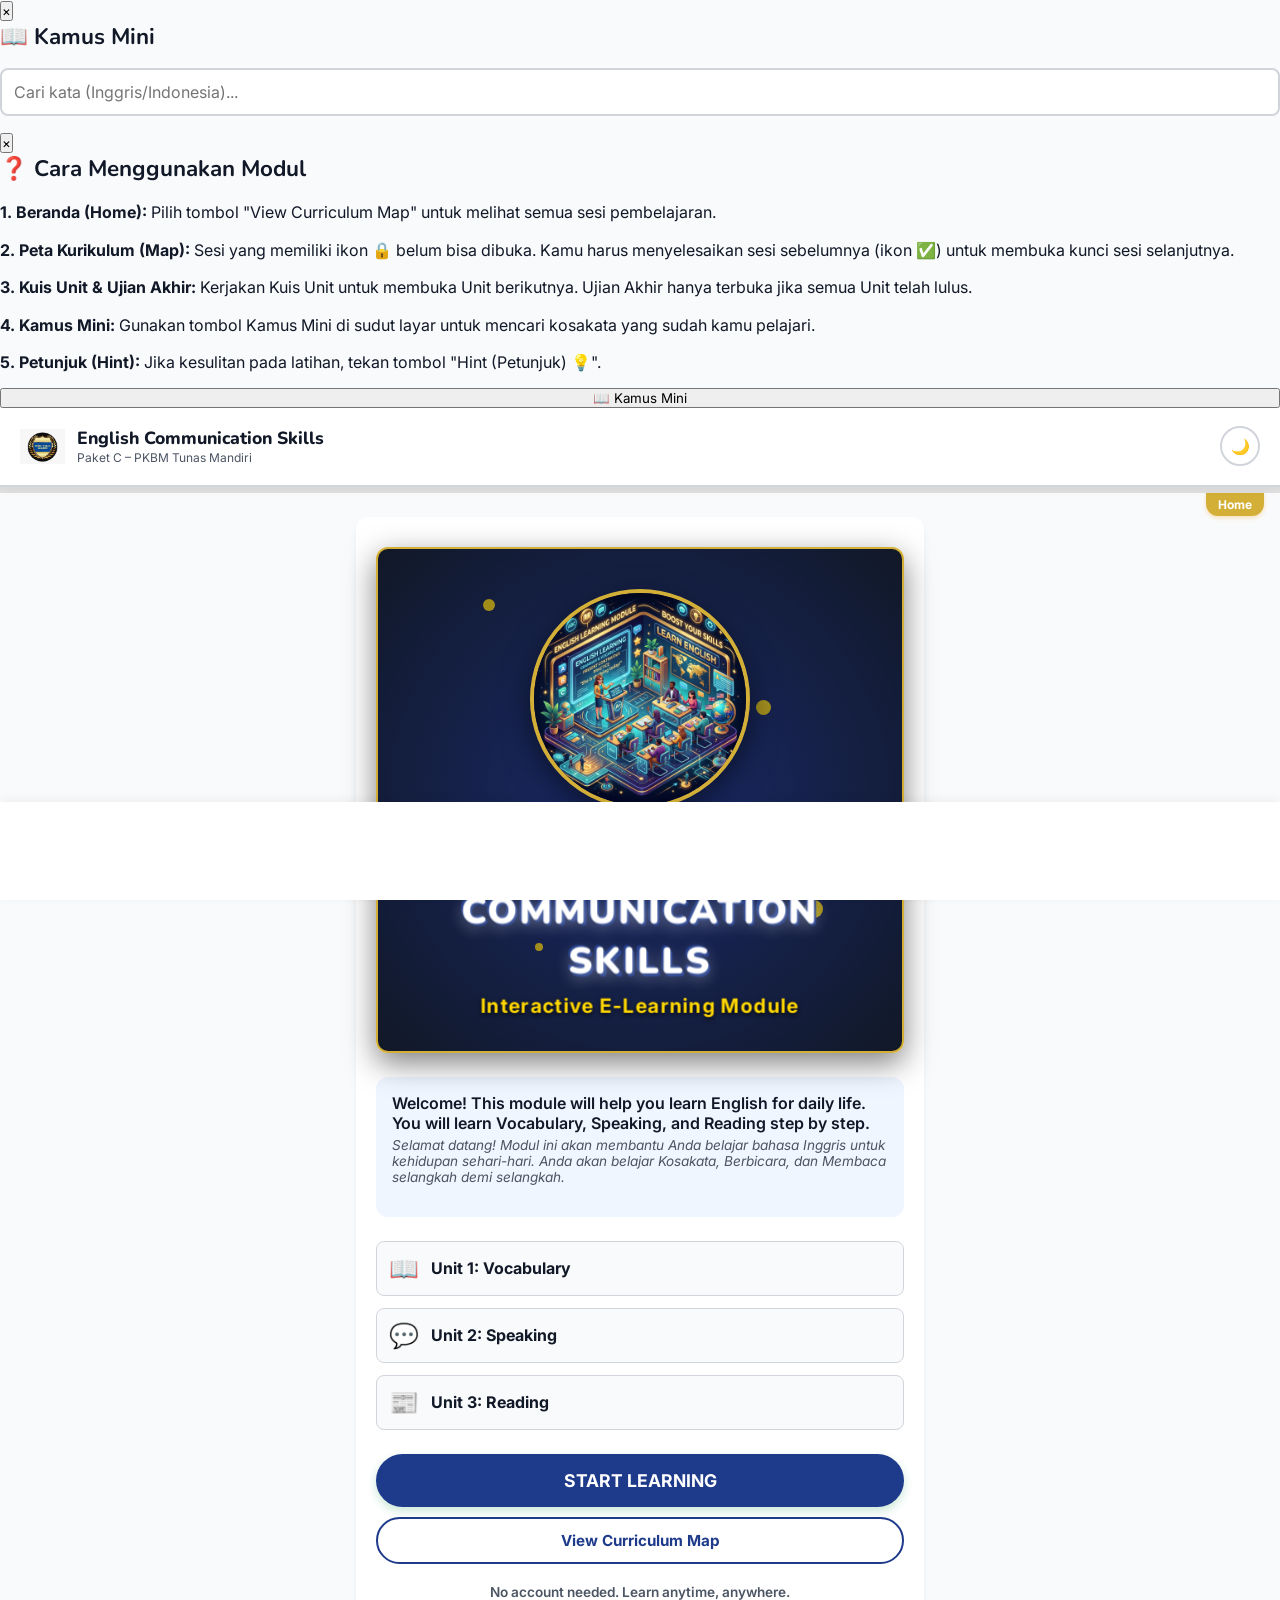
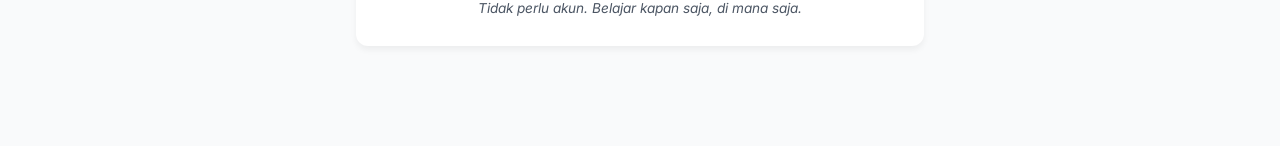
==== index.html @ 12d8b389 "Add files via upload" ====
<!DOCTYPE html>
<html lang="en">
<head>
  <meta charset="UTF-8">
  <meta name="viewport" content="width=device-width, initial-scale=1.0, maximum-scale=1.0, user-scalable=no">
  <title>English Communication Skills – Paket C</title>
  <style>
    @import url('https://fonts.googleapis.com/css2?family=Nunito:wght@400;600;700;800&family=Inter:wght@400;500;600;700&display=swap');

    :root {
      --primary: #1E3A8A;
      --primary-light: #EFF6FF;
      --primary-dark: #111827;
      --accent: #D4AF37;
      --accent-light: #FEF3C7;
      --bg: #F9FAFB;
      --surface: #FFFFFF;
      --text-main: #111827;
      --text-sub: #4B5563;
      --border: #D1D5DB;
      --success: #059669;
      --success-bg: #D1FAE5;
      --error: #DC2626;
      --error-bg: #FEE2E2;
      --locked: #9CA3AF;
      --r-sm: 8px;
      --r-md: 12px;
      --tr: all 0.2s ease;
      --sh: 0 4px 6px rgba(0,0,0,0.05);
    }

    [data-theme="dark"] {
      --primary: #60A5FA;
      --primary-light: #1E3A8A;
      --primary-dark: #EFF6FF;
      --accent: #FCD34D;
      --accent-light: #78350F;
      --bg: #111827;
      --surface: #1F2937;
      --text-main: #F9FAFB;
      --text-sub: #9CA3AF;
      --border: #374151;
      --success: #34D399;
      --success-bg: #064E3B;
      --error: #F87171;
      --error-bg: #7F1D1D;
      --locked: #4B5563;
      --sh: 0 4px 6px rgba(0,0,0,0.3);
    }

    * { box-sizing: border-box; margin: 0; padding: 0; font-family: 'Inter', sans-serif; }
    html { font-size: 16px; background: var(--bg); color: var(--text-main); }
    body { min-height: 100vh; display: flex; flex-direction: column; overflow-x: hidden; }

    /* Header */
    #header { background: var(--surface); padding: 16px 20px; display: flex; align-items: center; box-shadow: 0 2px 10px rgba(0,0,0,0.05); position: sticky; top: 0; z-index: 100; border-bottom: 2px solid var(--border); }
    .logo-icon { width: 45px; height: 45px; margin-right: 12px; object-fit: contain; }
    .logo-text { font-family: 'Nunito', sans-serif; font-weight: 800; font-size: 1.1rem; color: var(--primary-dark); line-height: 1.2; }
    .logo-sub { font-size: 0.75rem; color: var(--text-sub); }
    
    /* Progress Bar */
    #prog-wrap { background: #E0E0E0; height: 6px; width: 100%; position: relative; }
    #prog-bar { background: var(--accent); height: 100%; width: 0%; transition: width 0.3s ease; }
    #prog-text { 
      background: var(--accent); color: #fff; font-size: 0.75rem; font-weight: 700;
      padding: 4px 12px; border-radius: 0 0 12px 12px; position: absolute; top: 6px; right: 16px;
      box-shadow: 0 2px 4px rgba(245, 166, 35, 0.3);
    }

    /* Main Container */
    #app { flex: 1; padding: 24px 16px 80px; max-width: 600px; margin: 0 auto; width: 100%; }

    /* Footer Navigation */
    #footer {
      position: fixed; bottom: 0; left: 0; right: 0; background: var(--surface);
      padding: 16px; display: flex; justify-content: space-between; align-items: center;
      box-shadow: 0 -2px 10px rgba(0,0,0,0.05); z-index: 100;
    }
    .btn {
      padding: 12px 24px; border-radius: 50px; font-weight: 700; font-size: 0.95rem;
      cursor: pointer; transition: var(--tr); border: none; display: flex; align-items: center; gap: 8px;
    }
    .btn-outline { background: var(--surface); border: 2px solid var(--primary); color: var(--primary); }
    .btn-outline:hover { background: var(--primary-light); }
    .btn-primary { background: var(--primary); color: #fff; box-shadow: 0 4px 10px rgba(76, 175, 120, 0.3); }
    .btn-primary:hover { background: var(--primary-dark); transform: translateY(-2px); }
    .btn-primary:disabled { background: var(--locked); box-shadow: none; cursor: not-allowed; transform: none; }

    /* Shared UI */
    .card { background: var(--surface); border-radius: var(--r-md); padding: 20px; box-shadow: var(--sh); margin-bottom: 20px; }
    h1 { font-family: 'Nunito', sans-serif; font-weight: 800; font-size: 1.8rem; margin-bottom: 12px; color: var(--primary-dark); }
    h2 { font-family: 'Nunito', sans-serif; font-weight: 700; font-size: 1.4rem; margin-bottom: 16px; color: var(--text-main); }
    h3 { font-family: 'Nunito', sans-serif; font-weight: 700; font-size: 1.1rem; margin-bottom: 8px; color: var(--text-main); }
    
    .instr-eng { font-weight: 600; font-size: 1rem; color: var(--text-main); margin-bottom: 4px; }
    .instr-ind { font-size: 0.85rem; color: var(--text-sub); font-style: italic; margin-bottom: 16px; }

    /* Home Map */
    .unit-box { border: 2px solid var(--primary-light); border-radius: var(--r-md); margin-bottom: 24px; overflow: hidden; background: var(--surface); }
    .unit-hdr { background: var(--primary-light); padding: 16px; cursor: pointer; display: flex; justify-content: space-between; align-items: center; }
    .unit-title { font-family: 'Nunito', sans-serif; font-weight: 800; font-size: 1.1rem; color: var(--primary-dark); }
    .unit-prog { font-size: 0.85rem; font-weight: 600; color: var(--primary); background: #fff; padding: 4px 10px; border-radius: 50px; }
    .session-list { padding: 12px; display: flex; flex-direction: column; gap: 8px; }
    .sess-btn {
      padding: 12px 16px; border-radius: var(--r-sm); border: 1px solid var(--border);
      background: var(--surface); text-align: left; display: flex; align-items: center;
      cursor: pointer; transition: var(--tr); width: 100%; font-size: 0.95rem; font-weight: 600;
    }
    .sess-btn:hover:not(:disabled) { border-color: var(--primary); background: var(--primary-light); }
    .sess-btn.locked { background: var(--bg); color: var(--locked); border-color: var(--border); cursor: not-allowed; }
    .sess-btn.completed { border-color: var(--primary); border-left: 4px solid var(--primary); }
    .sess-icon { width: 30px; font-size: 1.2rem; flex-shrink: 0; text-align: center; margin-right: 8px;}
    
    /* Exercises */
    .ex-card { border: 1px solid var(--border); border-radius: var(--r-md); padding: 16px; margin-bottom: 20px; }
    .mcq-opts { display: flex; flex-direction: column; gap: 10px; margin-bottom: 10px; }
    .mcq-opt {
      padding: 14px; border: 2px solid var(--border); border-radius: var(--r-sm);
      background: var(--surface); font-size: 0.95rem; font-weight: 500; text-align: left;
      cursor: pointer; transition: var(--tr); color: var(--text-main);
    }
    .mcq-opt:hover:not(:disabled) { border-color: var(--accent); background: var(--accent-light); }
    .mcq-opt.correct { border-color: var(--success); background: var(--success-bg); color: var(--success); font-weight: 700; }
    .mcq-opt.wrong { border-color: var(--error); background: var(--error-bg); color: var(--error); }
    .mcq-opt:disabled { cursor: default; }

    .fb-box { padding: 12px; border-radius: var(--r-sm); margin-top: 12px; font-size: 0.9rem; display: none; animation: fadeIn 0.3s ease; }
    .fb-box.ok { background: var(--success-bg); border: 1px solid var(--success); color: var(--success); display: block; }
    .fb-box.err { background: var(--error-bg); border: 1px solid var(--error); color: var(--error); display: block; }
    .fb-ind { font-size: 0.8rem; font-style: italic; margin-top: 4px; opacity: 0.9; }

    /* Fill in the blank */
    .fill-sentence { font-size: 1.05rem; font-weight: 600; line-height: 1.6; margin-bottom: 16px; }
    .fill-blank { display: inline-block; min-width: 80px; border-bottom: 2px solid var(--primary); padding: 0 8px; text-align: center; color: var(--primary); }
    .fill-opts { display: flex; gap: 10px; flex-wrap: wrap; }
    .fill-opt { padding: 8px 16px; border-radius: 50px; border: 2px solid var(--border); background: var(--surface); cursor: pointer; font-weight: 600; }
    .fill-opt.correct { border-color: var(--success); background: var(--success-bg); color: var(--success); }
    .fill-opt.wrong { border-color: var(--error); background: var(--error-bg); color: var(--error); }

    /* Matching */
    .match-grid { display: flex; gap: 16px; margin-bottom: 16px; }
    @media(max-width: 400px) { .match-grid { flex-direction: column; } }
    .match-col { display: flex; flex-direction: column; gap: 8px; flex: 1; }
    .match-btn { padding: 12px; border: 2px solid var(--border); border-radius: var(--r-sm); background: var(--surface); cursor: pointer; font-size: 0.9rem; text-align: center; }
    .match-btn.sel { border-color: var(--accent); background: var(--accent-light); }
    .match-btn.matched { border-color: var(--success); background: var(--success-bg); color: var(--success); opacity: 0.6; cursor: default; }
    .match-btn.shake { animation: shake 0.4s; border-color: var(--error); background: var(--error-bg); color: var(--error); }

    /* Flashcards */
    .fc-grid { display: grid; grid-template-columns: repeat(auto-fit, minmax(120px, 1fr)); gap: 16px; margin-bottom: 20px; }
    .fc { perspective: 1000px; cursor: pointer; height: 140px; }
    .fc-inner { position: relative; width: 100%; height: 100%; text-align: center; transition: transform 0.6s; transform-style: preserve-3d; }
    .fc.flipped .fc-inner { transform: rotateY(180deg); }
    .fc-front, .fc-back { position: absolute; width: 100%; height: 100%; backface-visibility: hidden; display: flex; flex-direction: column; justify-content: center; align-items: center; border-radius: var(--r-md); border: 2px solid var(--border); background: var(--surface); box-shadow: var(--sh); }
    .fc-back { transform: rotateY(180deg); background: var(--primary-light); border-color: var(--primary); }
    .fc-icon { font-size: 3rem; margin-bottom: 8px; }
    .fc-text { font-weight: 700; font-size: 1.1rem; }
    .fc-phon { font-size: 0.85rem; color: var(--text-sub); font-style: italic; }

    /* Warmup Blanks */
    .wu-box { background: var(--surface); padding: 16px; border-radius: var(--r-md); border: 2px solid var(--primary-light); text-align: center; margin-bottom: 20px; }
    .wu-img { width: 100%; max-width: 300px; border-radius: var(--r-sm); margin-bottom: 16px; }
    .wu-item { display: inline-flex; align-items: center; margin: 8px; font-weight: 600; font-size: 1.1rem; }
    .wu-blank { min-width: 80px; height: 32px; border-bottom: 2px solid var(--accent); margin-left: 8px; display: inline-flex; align-items: center; justify-content: center; color: var(--accent); cursor: pointer; background: var(--accent-light); border-radius: 4px; padding: 0 10px; transition: var(--tr); }
    .wu-blank:hover { background: #FFE0B2; }
    .wu-blank.revealed { background: transparent; border-bottom-color: var(--success); color: var(--success); cursor: default; }

    /* Picture MCQ */
    .pic-opts { display: flex; gap: 12px; justify-content: center; flex-wrap: wrap; margin-bottom: 16px; }
    .pic-opt { font-size: 3rem; padding: 16px; background: var(--surface); border: 2px solid var(--border); border-radius: var(--r-md); cursor: pointer; transition: var(--tr); }
    .pic-opt:hover:not(:disabled) { border-color: var(--accent); background: var(--accent-light); }
    .pic-opt.correct { border-color: var(--success); background: var(--success-bg); opacity: 1; }
    .pic-opt.wrong { border-color: var(--error); background: var(--error-bg); opacity: 0.5; }
    
    .score-txt { font-weight: 700; font-size: 1.2rem; color: var(--primary-dark); text-align: center; margin-top: 16px; animation: fadeIn 0.5s; }

    /* Drag & Drop Picture */
    .dnd-bank { display: flex; flex-wrap: wrap; gap: 10px; justify-content: center; margin-bottom: 20px; min-height: 50px; padding: 10px; background: var(--primary-light); border-radius: var(--r-md); }
    .dnd-word { padding: 8px 16px; border: 2px solid var(--primary); background: var(--surface); border-radius: 50px; cursor: pointer; font-weight: 700; transition: var(--tr); }
    .dnd-word.sel { background: var(--primary); color: #fff; transform: scale(1.05); }
    .dnd-grid { display: grid; grid-template-columns: repeat(auto-fit, minmax(100px, 1fr)); gap: 16px; }
    .dnd-item { display: flex; flex-direction: column; align-items: center; background: var(--surface); padding: 16px; border-radius: var(--r-md); border: 2px solid var(--border); box-shadow: var(--sh); text-align: center; }
    .dnd-icon { font-size: 3rem; margin-bottom: 12px; }
    .dnd-slot { width: 100%; height: 40px; border: 2px dashed var(--border); border-radius: 50px; display: flex; align-items: center; justify-content: center; cursor: pointer; font-weight: 700; font-size: 0.9rem; }
    .dnd-slot.filled { border-style: solid; border-color: var(--primary); background: var(--primary-light); color: var(--primary-dark); }
    .dnd-slot.wrong { border-color: var(--error); background: var(--error-bg); color: var(--error); }
    .dnd-slot.correct { border-color: var(--success); background: var(--success-bg); color: var(--success); }
    .dnd-ans { font-size: 0.85rem; color: var(--success); font-weight: 700; margin-top: 8px; display: none; }

    /* Fill Bank */
    .fbank-wrap { margin-bottom: 20px; }
    .fbank-bank { display: flex; flex-wrap: wrap; gap: 10px; justify-content: center; margin-bottom: 20px; padding: 12px; background: var(--bg); border-radius: var(--r-md); border: 2px dashed var(--border); }
    .fbank-word { padding: 6px 12px; border: 1px solid var(--border); background: var(--surface); border-radius: 4px; cursor: pointer; font-weight: 600; }
    .fbank-word.sel { background: var(--primary); color: white; border-color: var(--primary); }
    .fbank-word.used { opacity: 0.3; cursor: not-allowed; }
    .fbank-sent { font-size: 1.05rem; margin-bottom: 12px; padding: 10px; background: var(--surface); border-radius: var(--r-sm); border: 1px solid var(--border); }
    .fbank-slot { display: inline-block; min-width: 80px; height: 28px; border-bottom: 2px solid var(--accent); margin: 0 8px; vertical-align: middle; text-align: center; cursor: pointer; color: var(--primary-dark); font-weight: 700; background: var(--primary-light); }

    /* Num Grid */
    .num-grid { display: grid; grid-template-columns: repeat(5, 1fr); gap: 10px; margin-bottom: 20px; }
    @media(max-width: 400px) { .num-grid { grid-template-columns: repeat(4, 1fr); } }
    .num-btn { background: var(--surface); border: 2px solid var(--border); border-radius: var(--r-sm); padding: 12px 0; font-size: 1.5rem; font-weight: 700; cursor: pointer; transition: var(--tr); }
    .num-btn:hover, .num-btn.sel { background: var(--primary); color: white; border-color: var(--primary); transform: scale(1.05); }
    .num-disp { background: var(--primary-light); border: 2px dashed var(--primary); border-radius: var(--r-md); padding: 20px; text-align: center; margin-bottom: 20px; min-height: 100px; display: flex; flex-direction: column; justify-content: center; align-items: center; }
    .num-disp-word { font-size: 2.5rem; font-weight: 800; color: var(--primary-dark); line-height: 1; margin-bottom: 4px; }
    .num-disp-phon { font-size: 1.2rem; color: var(--text-sub); font-style: italic; }

    /* Cheat Sheet */
    .cs-box { border: 2px solid var(--primary-dark); border-radius: var(--r-md); background: #fff; padding: 20px; text-align: left; margin: 20px 0; box-shadow: var(--sh); color: #333; }
    .cs-title { font-size: 1.5rem; font-weight: 800; text-align: center; margin-bottom: 16px; color: var(--primary-dark); border-bottom: 2px dashed #ccc; padding-bottom: 8px; }
    .cs-grid { display: grid; grid-template-columns: 1fr 1fr; gap: 20px; }
    @media(max-width: 500px) { .cs-grid { grid-template-columns: 1fr; } }
    .cs-col-title { font-weight: 700; font-size: 1.2rem; margin-bottom: 10px; color: var(--accent); }
    .cs-item { display: flex; justify-content: space-between; border-bottom: 1px solid #eee; padding: 4px 0; font-family: monospace; font-size: 1.1rem; }

    /* Memory Game */
    .mem-grid { display: grid; grid-template-columns: repeat(4, 1fr); gap: 10px; margin-bottom: 20px; }
    .mem-card { aspect-ratio: 1; background: transparent; border: none; border-radius: var(--r-md); cursor: pointer; perspective: 1000px; padding: 0; margin: 0; outline: none; }
    .mem-card-inner { position: relative; width: 100%; height: 100%; transition: transform 0.4s; transform-style: preserve-3d; }
    .mem-card.flipped .mem-card-inner { transform: rotateY(180deg); }
    .mem-card.matched .mem-card-inner { opacity: 0.5; }
    .mem-front, .mem-back { position: absolute; width: 100%; height: 100%; backface-visibility: hidden; display: flex; align-items: center; justify-content: center; border-radius: var(--r-md); border: 2px solid var(--primary); }
    .mem-front { background: var(--primary); color: white; font-size: 2rem; }
    .mem-back { background: var(--surface); color: var(--primary-dark); transform: rotateY(180deg); font-weight: 800; font-size: 1.1rem; padding: 2px; text-align: center; }

    /* Category Sort */
    .csort-bank { display: flex; flex-wrap: wrap; gap: 8px; justify-content: center; margin-bottom: 20px; }
    .csort-word { padding: 8px 16px; background: var(--surface); border: 2px solid var(--border); border-radius: 50px; font-weight: 700; cursor: pointer; transition: var(--tr); }
    .csort-word.sel { background: var(--primary); color: white; border-color: var(--primary); transform: scale(1.05); }
    .csort-word.used { opacity: 0; pointer-events: none; }
    .csort-grid { display: grid; grid-template-columns: 1fr 1fr; gap: 12px; }
    @media(max-width: 500px) { .csort-grid { grid-template-columns: 1fr; } }
    .csort-box { background: var(--bg); border: 2px dashed var(--accent); border-radius: var(--r-md); padding: 12px; min-height: 100px; display: flex; flex-direction: column; align-items: center; cursor: pointer; }
    .csort-box-title { font-weight: 800; color: var(--accent); margin-bottom: 8px; text-align: center; width: 100%; border-bottom: 1px solid var(--border); padding-bottom: 4px; }
    .csort-items { display: flex; flex-wrap: wrap; gap: 6px; justify-content: center; width: 100%; }
    .csort-item { background: var(--primary-light); color: var(--primary-dark); font-weight: 700; padding: 4px 10px; border-radius: 50px; font-size: 0.9rem; }

    /* Story Read */
    .story-box { background: #fff; padding: 20px; border-radius: var(--r-md); box-shadow: var(--sh); border-left: 6px solid var(--primary); margin-bottom: 24px; font-size: 1.2rem; line-height: 1.8; }
    .vocab-hl { color: var(--primary-dark); font-weight: 700; text-decoration: underline dashed var(--accent); cursor: pointer; position: relative; padding: 0 2px; border-radius: 4px; transition: 0.2s; display: inline-block; }
    .vocab-hl:hover, .vocab-hl.show { background: var(--primary-light); }
    .vocab-tooltip { position: absolute; bottom: 100%; left: 50%; transform: translateX(-50%); background: var(--text); color: white; padding: 6px 10px; border-radius: 4px; font-size: 0.9rem; white-space: nowrap; opacity: 0; pointer-events: none; transition: 0.2s; z-index: 10; margin-bottom: 4px; }
    .vocab-hl.show .vocab-tooltip { opacity: 1; }

    /* Speed Round */
    .speed-wrap { text-align: center; background: var(--surface); padding: 30px 20px; border-radius: var(--r-md); border: 2px solid var(--border); margin-bottom: 24px; }
    .speed-timer-bar { height: 10px; background: var(--border); border-radius: 5px; overflow: hidden; margin-bottom: 20px; width: 100%; position: relative; }
    .speed-timer-fill { height: 100%; background: var(--accent); width: 100%; position: absolute; top: 0; left: 0; transition: width linear; }
    .speed-icon { font-size: 5rem; margin: 20px 0; }
    .speed-opts { display: grid; grid-template-columns: 1fr 1fr; gap: 10px; }

    /* Vocab Find */
    .vf-box { background: var(--surface); padding: 20px; border-radius: var(--r-md); border: 2px dashed var(--border); font-size: 1.3rem; line-height: 1.8; text-align: justify; margin-bottom: 24px; }
    .vf-word { display: inline-block; cursor: pointer; padding: 0 4px; border-radius: 4px; transition: var(--tr); }
    .vf-word:hover { background: var(--primary-light); }
    .vf-word.found { background: var(--success-bg); color: var(--success); font-weight: 700; border-bottom: 2px solid var(--success); pointer-events: none; }
    .vf-target { font-weight: 700; color: var(--primary-dark); }
    .vf-status { display: flex; justify-content: space-between; font-weight: 700; color: var(--text-sub); margin-bottom: 10px; }

    /* Dropdown Builder */
    .ddb-wrap { background: var(--surface); padding: 20px; border-radius: var(--r-md); border: 2px solid var(--primary); margin-bottom: 24px; }
    .ddb-sent { font-size: 1.3rem; line-height: 2; margin-bottom: 20px; }
    .ddb-sel { font-size: 1.1rem; padding: 4px 8px; border: 2px solid var(--border); border-radius: var(--r-sm); background: #fff; font-family: inherit; color: var(--primary-dark); font-weight: 700; cursor: pointer; outline: none; }
    .ddb-sel:focus { border-color: var(--primary); }
    .ddb-res { background: var(--primary-light); border-left: 6px solid var(--primary); padding: 16px; font-size: 1.4rem; font-weight: 700; color: var(--primary-dark); border-radius: var(--r-sm); display: none; }

    @keyframes fadeIn { from { opacity: 0; transform: translateY(-5px); } to { opacity: 1; transform: translateY(0); } }
    @keyframes shake { 0%, 100% {transform: translateX(0);} 25% {transform: translateX(-5px);} 75% {transform: translateX(5px);} }

    /* 4D Hero Section */
    .hero-4d { position: relative; background: radial-gradient(circle at center, #1a2a6c, #111827); border-radius: var(--r-md); padding: 40px 20px; text-align: center; overflow: hidden; box-shadow: 0 10px 30px rgba(0,0,0,0.5); margin-bottom: 24px; perspective: 1000px; border: 2px solid #D4AF37; }
    .hero-content { position: relative; z-index: 2; transform-style: preserve-3d; animation: floatUp 4s ease-in-out infinite alternate; }
    .hero-graphic-4d { width: 220px; height: 220px; margin: 0 auto 20px; object-fit: cover; border-radius: 50%; box-shadow: 0 10px 30px rgba(0,0,0,0.5); border: 4px solid #D4AF37; animation: pulseGlow 2s infinite alternate; position: relative; z-index: 3; }
    .hero-title-4d { font-size: 2.2rem; color: #FFF; text-transform: uppercase; font-weight: 900; letter-spacing: 2px; margin-bottom: 10px; text-shadow: 0 4px 15px rgba(255,255,255,0.4), 2px 2px 0 #1E3A8A, -2px -2px 0 #1E3A8A; transform: translateZ(50px); }
    .hero-subtitle-4d { font-size: 1.2rem; color: #FFD700; font-weight: 700; letter-spacing: 1px; transform: translateZ(30px); text-shadow: 0 2px 5px rgba(0,0,0,0.8); }
    .particle { position: absolute; background: rgba(255, 215, 0, 0.6); border-radius: 50%; pointer-events: none; }
    .p1 { width: 12px; height: 12px; top: 10%; left: 20%; animation: pFloat 3s infinite alternate; }
    .p2 { width: 18px; height: 18px; top: 70%; right: 15%; animation: pFloat 5s infinite alternate-reverse; }
    .p3 { width: 8px; height: 8px; bottom: 20%; left: 30%; animation: pFloat 4s infinite alternate; }
    .p4 { width: 15px; height: 15px; top: 30%; right: 25%; animation: pFloat 6s infinite alternate; }
    @keyframes floatUp { 0% { transform: translateY(0px) rotateX(5deg) rotateY(-5deg); } 100% { transform: translateY(-10px) rotateX(-5deg) rotateY(5deg); } }
    @keyframes pulseGlow { 0% { filter: drop-shadow(0 0 10px rgba(212, 175, 55, 0.5)); } 100% { filter: drop-shadow(0 0 40px rgba(212, 175, 55, 1)); } }
    @keyframes pFloat { 0% { transform: translateY(0) scale(1); opacity: 0.3; } 100% { transform: translateY(-40px) scale(1.5); opacity: 1; } }

  </style>
</head>
<body>
<div id="kamus-modal" class="modal-overlay">
  <div class="modal-content">
    <button class="modal-close" onclick="document.getElementById('kamus-modal').style.display='none'">×</button>
    <h2>📖 Kamus Mini</h2>
    <input type="text" id="kamus-search" placeholder="Cari kata (Inggris/Indonesia)..." style="width:100%; padding:12px; font-size:1rem; border:2px solid var(--border); border-radius:8px; margin-bottom:16px;" onkeyup="searchKamus()">
    <div id="kamus-list" style="display:flex; flex-direction:column; gap:8px;"></div>
  </div>
</div>
<div id="guide-modal" class="modal-overlay">
  <div class="modal-content">
    <button class="modal-close" onclick="document.getElementById('guide-modal').style.display='none'">×</button>
    <h2>❓ Cara Menggunakan Modul</h2>
    <p style="margin-bottom:12px; line-height:1.6;"><strong>1. Beranda (Home):</strong> Pilih tombol "View Curriculum Map" untuk melihat semua sesi pembelajaran.</p>
    <p style="margin-bottom:12px; line-height:1.6;"><strong>2. Peta Kurikulum (Map):</strong> Sesi yang memiliki ikon 🔒 belum bisa dibuka. Kamu harus menyelesaikan sesi sebelumnya (ikon ✅) untuk membuka kunci sesi selanjutnya.</p>
    <p style="margin-bottom:12px; line-height:1.6;"><strong>3. Kuis Unit & Ujian Akhir:</strong> Kerjakan Kuis Unit untuk membuka Unit berikutnya. Ujian Akhir hanya terbuka jika semua Unit telah lulus.</p>
    <p style="margin-bottom:12px; line-height:1.6;"><strong>4. Kamus Mini:</strong> Gunakan tombol Kamus Mini di sudut layar untuk mencari kosakata yang sudah kamu pelajari.</p>
    <p style="margin-bottom:12px; line-height:1.6;"><strong>5. Petunjuk (Hint):</strong> Jika kesulitan pada latihan, tekan tombol "Hint (Petunjuk) 💡".</p>
  </div>
</div>
<button class="kamus-float" onclick="openKamus()">📖 Kamus Mini</button>

<div id="header" style="justify-content: space-between;">
  <div style="display:flex; align-items:center;">
    <img src="WhatsApp Image 2025-11-05 at 11.26.23_6ac6cd9f(1)(1).png" class="logo-icon" alt="PKBM Logo" onerror="this.src='https://via.placeholder.com/45?text=Logo'">
    <div>
      <div class="logo-text">English Communication Skills</div>
      <div class="logo-sub">Paket C – PKBM Tunas Mandiri</div>
    </div>
  </div>
  <button id="theme-toggle" class="btn btn-outline" style="padding: 8px; border-radius: 50%; width:40px; height:40px; display:flex; align-items:center; justify-content:center; border: 2px solid var(--border); background: var(--surface); color: var(--text-main);" onclick="toggleTheme()">🌙</button>
</div>

<div id="prog-wrap">
  <div id="prog-bar"></div>
  <div id="prog-text">Home</div>
</div>

<div id="app"></div>

<div id="footer">
  <button id="btn-back" class="btn btn-outline" onclick="goBack()" style="visibility:hidden;">← Back</button>
  <button id="btn-next" class="btn btn-primary" onclick="goNext()" style="visibility:hidden; width: 100%; justify-content: center;">Next →</button>
</div>

<script>
// ============================================================================
// DATA DRIVEN CURRICULUM GENERATOR
// ============================================================================
const curriculum = [];

function getPlaceholderContent(uIdx, sIdx) {
  return {
    id: `u${uIdx}s${sIdx}`, title: `Session ${sIdx}`, type: "learning",
    explanation: { eng: "Content coming soon.", ind: "Konten akan segera hadir." },
    exercises: [
      {
        type: "mcq",
        q_eng: "Choose the correct placeholder answer.", q_ind: "Pilih jawaban sementara yang benar.",
        opts: ["Correct", "Wrong"], answer: 0,
        exp_eng: "This is correct.", exp_ind: "Ini benar."
      }
    ]
  };
}

for (let u = 1; u <= 3; u++) {
  const unit = {
    id: `u${u}`,
    title: `Unit ${u}: ${u===1 ? 'Vocabulary' : u===2 ? 'Speaking' : 'Reading'}`,
    sessions: [],
    quiz: {
      id: `u${u}q`, title: `Unit ${u} Final Quiz`, type: "quiz",
      exercises: [
        { type: "mcq", q_eng: "Quiz placeholder.", q_ind: "Kuis sementara.", opts: ["A", "B"], answer: 0, exp_eng: "", exp_ind: "" }
      ]
    }
  };

  for (let s = 1; s <= 8; s++) {
    if (u === 1 && s === 1) {
      unit.sessions.push({
        id: "u1s1", title: "Session 1: Introducing Basic Everyday Nouns", type: "learning",
        blocks: [
          {
            type: "warmup_blanks",
            image: "house_scene_u1s1_1781946659042.png",
            text_eng: "Look at the picture. What do you see?",
            text_ind: "Lihat gambar ini. Apa yang kamu lihat?",
            blanks: [
              { ind: "Ibu", eng: "mother" },
              { ind: "Rumah", eng: "house" },
              { ind: "Meja", eng: "table" }
            ]
          },
          {
            type: "flashcards",
            text_eng: "Vocabulary Presentation: Tap the cards to flip!",
            text_ind: "Kosakata: Ketuk kartu untuk membalik!",
            cards: [
              { ind: "ibu", eng: "mother", phon: "MA-ther", icon: "👩" },
              { ind: "ayah", eng: "father", phon: "FA-ther", icon: "👨" },
              { ind: "rumah", eng: "house", phon: "HAUS", icon: "🏠" },
              { ind: "meja", eng: "table", phon: "TEI-bel", icon: "🍽️" },
              { ind: "kursi", eng: "chair", phon: "CHER", icon: "🪑" },
              { ind: "pintu", eng: "door", phon: "DOR", icon: "🚪" },
              { ind: "jendela", eng: "window", phon: "WIN-do", icon: "🪟" },
              { ind: "tempat tidur", eng: "bed", phon: "BED", icon: "🛏️" }
            ]
          }
        ],
        exercises: [
          {
            type: "pic_mcq_seq",
            q_eng: "Which English word matches the picture?",
            q_ind: "Kata bahasa Inggris mana yang cocok dengan gambar ini?",
            questions: [
              { icon: "🏠", opts: ["house", "table", "bed"], answer: 0 },
              { icon: "👩", opts: ["father", "mother", "door"], answer: 1 },
              { icon: "🚪", opts: ["window", "chair", "door"], answer: 2 },
              { icon: "🛏️", opts: ["bed", "table", "house"], answer: 0 },
              { icon: "👨", opts: ["father", "mother", "chair"], answer: 0 },
              { icon: "🪟", opts: ["door", "window", "bed"], answer: 1 },
              { icon: "🪑", opts: ["chair", "table", "house"], answer: 0 },
              { icon: "🍽️", opts: ["chair", "table", "door"], answer: 1 }
            ]
          },
          {
            type: "word_pic_seq",
            q_eng: "Which picture shows this word?",
            q_ind: "Gambar mana yang menunjukkan kata ini?",
            questions: [
              { word: "CHAIR", opts: ["🏠", "🪑", "🚪"], answer: 1 },
              { word: "WINDOW", opts: ["🪟", "👨", "🛏️"], answer: 0 },
              { word: "FATHER", opts: ["👩", "🪑", "👨"], answer: 2 },
              { word: "BED", opts: ["🛏️", "🚪", "🍽️"], answer: 0 },
              { word: "MOTHER", opts: ["👨", "👩", "🏠"], answer: 1 },
              { word: "HOUSE", opts: ["🏠", "🪟", "🪑"], answer: 0 },
              { word: "DOOR", opts: ["🛏️", "🚪", "👩"], answer: 1 },
              { word: "TABLE", opts: ["🍽️", "🪑", "🏠"], answer: 0 }
            ]
          }
        ],
        summary: {
          eng: "Today you learned 8 words about home and family!",
          ind: "Hari ini Anda telah belajar 8 kata tentang rumah dan keluarga!",
          cards: [
            { eng: "mother", icon: "👩" }, { eng: "father", icon: "👨" },
            { eng: "house", icon: "🏠" }, { eng: "table", icon: "🍽️" },
            { eng: "chair", icon: "🪑" }, { eng: "door", icon: "🚪" },
            { eng: "window", icon: "🪟" }, { eng: "bed", icon: "🛏️" }
          ]
        }
      });
    } else if (u === 1 && s === 2) {
      unit.sessions.push({
        id: "u1s2", title: "Session 2: Everyday Objects at Work and Market", type: "learning",
        blocks: [
          {
            type: "warmup_blanks",
            image: "market_scene_u1s2_1781946852715.png",
            text_eng: "What things can you see at the market?",
            text_ind: "Apa saja yang bisa Anda lihat di pasar?",
            blanks: [
              { ind: "Uang", eng: "money" },
              { ind: "Timbangan", eng: "scale" },
              { ind: "Tas", eng: "bag" }
            ]
          },
          {
            type: "flashcards",
            text_eng: "Vocabulary Presentation: Tap the cards to flip!",
            text_ind: "Kosakata: Ketuk kartu untuk membalik!",
            cards: [
              { ind: "uang", eng: "money", phon: "MA-ni", icon: "💵" },
              { ind: "tas", eng: "bag", phon: "BAG", icon: "👜" },
              { ind: "timbangan", eng: "scale", phon: "SKEIL", icon: "⚖️" },
              { ind: "toko", eng: "shop", phon: "SHYOP", icon: "🏪" },
              { ind: "harga", eng: "price", phon: "PRAIS", icon: "🏷️" },
              { ind: "pelanggan", eng: "customer", phon: "KAS-to-mer", icon: "🛒" },
              { ind: "penjual", eng: "seller", phon: "SE-ler", icon: "🧑‍🌾" },
              { ind: "produk", eng: "product", phon: "PRO-dukt", icon: "📦" }
            ]
          }
        ],
        exercises: [
          {
            type: "dnd_pic",
            q_eng: "Tap a word, then tap the picture to match them.",
            q_ind: "Ketuk sebuah kata, lalu ketuk gambar untuk memasangkannya.",
            words: ["money", "bag", "scale", "shop", "price", "customer", "seller", "product"],
            items: [
              { icon: "🏪", answer: "shop" },
              { icon: "💵", answer: "money" },
              { icon: "⚖️", answer: "scale" },
              { icon: "🛒", answer: "customer" },
              { icon: "👜", answer: "bag" },
              { icon: "🏷️", answer: "price" },
              { icon: "🧑‍🌾", answer: "seller" },
              { icon: "📦", answer: "product" }
            ]
          },
          {
            type: "fill_bank",
            q_eng: "Read the sentences and choose the missing word from the box.",
            q_ind: "Baca kalimat-kalimat berikut dan pilih kata yang hilang dari kotak.",
            words: ["money", "price", "seller", "shop", "scale"],
            sentences: [
              { text: "She puts the ___ in her bag.", answer: "money" },
              { text: "The ___ is too high. I cannot buy it.", answer: "price" },
              { text: "He is a ___ at the market.", answer: "seller" },
              { text: "I want to go to the ___.", answer: "shop" },
              { text: "The ___ weighs the vegetables.", answer: "scale" }
            ]
          }
        ],
        summary: {
          eng: "Today you learned 8 words about work and the market!",
          ind: "Hari ini Anda telah belajar 8 kata tentang pekerjaan dan pasar!",
          cards: [
            { eng: "money", icon: "💵" }, { eng: "bag", icon: "👜" },
            { eng: "scale", icon: "⚖️" }, { eng: "shop", icon: "🏪" },
            { eng: "price", icon: "🏷️" }, { eng: "customer", icon: "🛒" },
            { eng: "seller", icon: "🧑‍🌾" }, { eng: "product", icon: "📦" }
          ]
        }
      });
    } else if (u === 1 && s === 3) {
      unit.sessions.push({
        id: "u1s3", title: "Session 3: Numbers and Time Words", type: "learning",
        blocks: [
          {
            type: "warmup_blanks",
            image: "clock_price_u1s3_1781947052286.png",
            text_eng: "Can you say these numbers in English?",
            text_ind: "Dapatkah Anda menyebutkan angka-angka ini dalam bahasa Inggris?",
            blanks: [
              { ind: "3", eng: "three" },
              { ind: "7", eng: "seven" },
              { ind: "15", eng: "fifteen" }
            ]
          },
          {
            type: "num_grid",
            text_eng: "Part A — Numbers 1 to 20: Tap a number to see its word!",
            text_ind: "Bagian A — Angka 1 sampai 20: Ketuk angka untuk melihat ejaannya!",
            numbers: [
              { n: 1, w: "one", p: "WAN" }, { n: 2, w: "two", p: "TU" },
              { n: 3, w: "three", p: "THRI" }, { n: 4, w: "four", p: "FOR" },
              { n: 5, w: "five", p: "FAIV" }, { n: 6, w: "six", p: "SIKS" },
              { n: 7, w: "seven", p: "SE-ven" }, { n: 8, w: "eight", p: "EIT" },
              { n: 9, w: "nine", p: "NAIN" }, { n: 10, w: "ten", p: "TEN" },
              { n: 11, w: "eleven", p: "i-LE-ven" }, { n: 12, w: "twelve", p: "TWELF" },
              { n: 13, w: "thirteen", p: "THER-tin" }, { n: 14, w: "fourteen", p: "FOR-tin" },
              { n: 15, w: "fifteen", p: "FIF-tin" }, { n: 16, w: "sixteen", p: "SIKS-tin" },
              { n: 17, w: "seventeen", p: "SE-ven-tin" }, { n: 18, w: "eighteen", p: "EI-tin" },
              { n: 19, w: "nineteen", p: "NAIN-tin" }, { n: 20, w: "twenty", p: "TWEN-ti" }
            ]
          },
          {
            type: "flashcards",
            text_eng: "Part B — Time words: Tap the cards to flip!",
            text_ind: "Bagian B — Kata keterangan waktu: Ketuk kartu untuk membalik!",
            cards: [
              { ind: "pagi", eng: "morning", phon: "MOR-ning", icon: "🌅" },
              { ind: "siang", eng: "afternoon", phon: "af-ter-NUN", icon: "☀️" },
              { ind: "sore", eng: "evening", phon: "IV-ning", icon: "🌇" },
              { ind: "malam", eng: "night", phon: "NAIT", icon: "🌙" },
              { ind: "hari ini", eng: "today", phon: "tu-DEI", icon: "📅" },
              { ind: "besok", eng: "tomorrow", phon: "tu-MA-ro", icon: "⏭️" },
              { ind: "kemarin", eng: "yesterday", phon: "YES-ter-dei", icon: "⏮️" },
              { ind: "sekarang", eng: "now", phon: "NAU", icon: "⏳" }
            ]
          }
        ],
        exercises: [
          {
            type: "word_pic_seq",
            randomize: true,
            q_eng: "Which number matches this word?",
            q_ind: "Angka mana yang cocok dengan kata ini?",
            questions: [
              { word: "FIFTEEN", opts: ["13", "15", "50", "5"], answer: 1 },
              { word: "TWELVE", opts: ["20", "12", "2", "21"], answer: 1 },
              { word: "EIGHTEEN", opts: ["18", "80", "8", "81"], answer: 0 },
              { word: "THREE", opts: ["30", "13", "3", "33"], answer: 2 },
              { word: "ELEVEN", opts: ["11", "7", "12", "1"], answer: 0 },
              { word: "TWENTY", opts: ["12", "2", "22", "20"], answer: 3 },
              { word: "THIRTEEN", opts: ["30", "13", "3", "14"], answer: 1 },
              { word: "NINETEEN", opts: ["9", "90", "19", "91"], answer: 2 },
              { word: "FOURTEEN", opts: ["40", "14", "4", "44"], answer: 1 },
              { word: "SEVENTEEN", opts: ["70", "7", "17", "71"], answer: 2 },
              { word: "SIXTEEN", opts: ["16", "60", "6", "61"], answer: 0 },
              { word: "FIVE", opts: ["15", "50", "55", "5"], answer: 3 },
              { word: "EIGHT", opts: ["18", "8", "80", "88"], answer: 1 },
              { word: "TEN", opts: ["1", "10", "100", "0"], answer: 1 },
              { word: "ONE", opts: ["10", "11", "1", "0"], answer: 2 },
              { word: "TWO", opts: ["12", "2", "20", "22"], answer: 1 },
              { word: "FOUR", opts: ["14", "4", "40", "44"], answer: 1 },
              { word: "SIX", opts: ["16", "60", "6", "66"], answer: 2 },
              { word: "SEVEN", opts: ["17", "70", "7", "77"], answer: 2 },
              { word: "NINE", opts: ["19", "9", "90", "99"], answer: 1 }
            ]
          },
          {
            type: "fill_bank",
            q_eng: "Read the sentences and choose the missing time word from the box.",
            q_ind: "Baca kalimat-kalimat berikut dan pilih kata waktu yang hilang dari kotak.",
            words: ["morning", "tomorrow", "night", "now", "yesterday"],
            sentences: [
              { text: "I go to the market every ___.", answer: "morning" },
              { text: "I will study ___.", answer: "tomorrow" },
              { text: "I went to the hospital ___.", answer: "yesterday" },
              { text: "It is dark at ___.", answer: "night" },
              { text: "I am eating lunch ___.", answer: "now" }
            ]
          }
        ],
        summary: {
          eng: "Today you learned numbers and time words!",
          ind: "Hari ini Anda telah belajar angka dan kata waktu!",
          cheat_sheet: true,
          cards: [] 
        }
      });
    } else if (u === 1 && s === 5) {
      unit.sessions.push({
        id: "u1s5", title: "Session 5: Describing Words (Basic Adjectives)", type: "learning",
        blocks: [
          {
            type: "warmup_blanks",
            image: "adjectives_warmup_u1s5_1781947441631.png",
            text_eng: "What is different about these two things?",
            text_ind: "Apa yang berbeda dari kedua benda ini?",
            blanks: [
              { ind: "Besar", eng: "big" },
              { ind: "Kecil", eng: "small" },
              { ind: "Mahal", eng: "expensive" }
            ]
          },
          {
            type: "flashcards",
            text_eng: "Vocabulary Presentation: Tap the cards to flip!",
            text_ind: "Kosakata: Ketuk kartu untuk membalik!",
            cards: [
              { ind: "besar", eng: "big", phon: "BIG", icon: "🐘", sentence: "This bag is big." },
              { ind: "kecil", eng: "small", phon: "SMOL", icon: "🐜", sentence: "That house is small." },
              { ind: "murah", eng: "cheap", phon: "CHIP", icon: "🏷️", sentence: "The price is cheap." },
              { ind: "mahal", eng: "expensive", phon: "ek-SPEN-siv", icon: "💎", sentence: "This phone is expensive." },
              { ind: "panas", eng: "hot", phon: "HOT", icon: "🔥", sentence: "The water is hot." },
              { ind: "dingin", eng: "cold", phon: "KOLD", icon: "❄️", sentence: "The air is cold." },
              { ind: "bersih", eng: "clean", phon: "KLIN", icon: "✨", sentence: "The room is clean." },
              { ind: "kotor", eng: "dirty", phon: "DER-ti", icon: "💩", sentence: "My hands are dirty." },
              { ind: "mudah", eng: "easy", phon: "I-zi", icon: "✅", sentence: "This work is easy." },
              { ind: "sulit", eng: "difficult", phon: "DI-fi-kalt", icon: "🧩", sentence: "English is not difficult!" }
            ]
          }
        ],
        exercises: [
          {
            type: "word_text_seq",
            randomize: true,
            q_eng: "Choose the opposite word!",
            q_ind: "Pilih kata yang berlawanan (antonim)!",
            questions: [
              { word: "BIG", opts: ["small", "cheap"], answer: 0 },
              { word: "SMALL", opts: ["big", "expensive"], answer: 0 },
              { word: "CHEAP", opts: ["dirty", "expensive"], answer: 1 },
              { word: "EXPENSIVE", opts: ["cheap", "clean"], answer: 0 },
              { word: "HOT", opts: ["cold", "hot"], answer: 0 },
              { word: "COLD", opts: ["hot", "easy"], answer: 0 },
              { word: "CLEAN", opts: ["dirty", "clean"], answer: 0 },
              { word: "DIRTY", opts: ["easy", "clean"], answer: 1 },
              { word: "EASY", opts: ["difficult", "small"], answer: 0 },
              { word: "DIFFICULT", opts: ["big", "easy"], answer: 1 }
            ]
          },
          {
            type: "pic_mcq_seq",
            randomize: true,
            q_eng: "Which adjective describes the picture?",
            q_ind: "Kata sifat mana yang menggambarkan gambar ini?",
            questions: [
              { icon: "❄️", opts: ["hot", "cold", "clean"], answer: 1 },
              { icon: "🔥", opts: ["hot", "cold", "dirty"], answer: 0 },
              { icon: "🐘", opts: ["small", "big", "cheap"], answer: 1 },
              { icon: "🐜", opts: ["big", "small", "expensive"], answer: 1 },
              { icon: "✨", opts: ["clean", "dirty", "easy"], answer: 0 }
            ]
          }
        ],
        summary: {
          eng: "Today you learned 10 basic adjectives!",
          ind: "Hari ini Anda telah belajar 10 kata sifat dasar!",
          cards: [
            { eng: "big", icon: "🐘", sentence: "This bag is big." },
            { eng: "small", icon: "🐜", sentence: "That house is small." },
            { eng: "cheap", icon: "🏷️", sentence: "The price is cheap." },
            { eng: "expensive", icon: "💎", sentence: "This phone is expensive." },
            { eng: "hot", icon: "🔥", sentence: "The water is hot." },
            { eng: "cold", icon: "❄️", sentence: "The air is cold." },
            { eng: "clean", icon: "✨", sentence: "The room is clean." },
            { eng: "dirty", icon: "💩", sentence: "My hands are dirty." },
            { eng: "easy", icon: "✅", sentence: "This work is easy." },
            { eng: "difficult", icon: "🧩", sentence: "English is not difficult!" }
          ]
        }
      });
    } else if (u === 1 && s === 6) {
      unit.sessions.push({
        id: "u1s6", title: "Session 6: Review and Vocabulary Building", type: "learning",
        blocks: [],
        exercises: [
          {
            type: "mem_game",
            q_eng: "Warm-Up: Memory Game! Find the matching pairs.",
            q_ind: "Pemanasan: Gim Memori! Temukan pasangan yang cocok.",
            pairs: [
              { w: "mother", i: "👩" }, { w: "house", i: "🏠" },
              { w: "money", i: "💵" }, { w: "shop", i: "🏪" },
              { w: "morning", i: "🌅" }, { w: "night", i: "🌙" },
              { w: "eat", i: "🍽️" }, { w: "sleep", i: "😴" }
            ]
          },
          {
            type: "cat_sort",
            q_eng: "Review 1: Sort the words into the correct category.",
            q_ind: "Ulasan 1: Urutkan kata-kata ke dalam kategori yang tepat.",
            cats: ["Home & Family", "Market & Work", "Actions", "Descriptions"],
            words: [
              { w: "father", c: 0 }, { w: "door", c: 0 }, { w: "bed", c: 0 }, { w: "table", c: 0 },
              { w: "customer", c: 1 }, { w: "price", c: 1 }, { w: "product", c: 1 }, { w: "bag", c: 1 },
              { w: "buy", c: 2 }, { w: "sell", c: 2 }, { w: "walk", c: 2 }, { w: "drink", c: 2 },
              { w: "cheap", c: 3 }, { w: "clean", c: 3 }, { w: "easy", c: 3 }, { w: "hot", c: 3 }
            ]
          },
          {
            type: "story_read",
            q_eng: "Review 2: Read the story. Tap underlined words to see the meaning.",
            q_ind: "Ulasan 2: Baca cerita berikut. Ketuk kata bergaris bawah untuk melihat artinya.",
            story: `Every <span class="vocab-hl" data-ind="pagi" onclick="this.classList.toggle('show')">morning<div class="vocab-tooltip">pagi</div></span>, Ali <span class="vocab-hl" data-ind="pergi" onclick="this.classList.toggle('show')">goes<div class="vocab-tooltip">pergi</div></span> to the <span class="vocab-hl" data-ind="pasar" onclick="this.classList.toggle('show')">market<div class="vocab-tooltip">pasar</div></span>. He <span class="vocab-hl" data-ind="menjual" onclick="this.classList.toggle('show')">sells<div class="vocab-tooltip">menjual</div></span> vegetables. The <span class="vocab-hl" data-ind="harga" onclick="this.classList.toggle('show')">price<div class="vocab-tooltip">harga</div></span> is <span class="vocab-hl" data-ind="murah" onclick="this.classList.toggle('show')">cheap<div class="vocab-tooltip">murah</div></span>. His <span class="vocab-hl" data-ind="tas" onclick="this.classList.toggle('show')">bag<div class="vocab-tooltip">tas</div></span> is <span class="vocab-hl" data-ind="besar" onclick="this.classList.toggle('show')">big<div class="vocab-tooltip">besar</div></span>. He <span class="vocab-hl" data-ind="datang" onclick="this.classList.toggle('show')">comes<div class="vocab-tooltip">datang</div></span> <span class="vocab-hl" data-ind="rumah" onclick="this.classList.toggle('show')">home<div class="vocab-tooltip">rumah</div></span> in the <span class="vocab-hl" data-ind="sore" onclick="this.classList.toggle('show')">evening<div class="vocab-tooltip">sore</div></span>.`,
            mcq: [
              { q: "Where does Ali go in the morning?", opts: ["Hospital", "Market", "School", "Home"], answer: 1 },
              { q: "What does Ali sell?", opts: ["Vegetables", "Phones", "Bags", "Water"], answer: 0 },
              { q: "Is the price expensive?", opts: ["Yes, very expensive", "No, it is cheap", "It is free", "I don't know"], answer: 1 },
              { q: "When does Ali come home?", opts: ["Morning", "Afternoon", "Evening", "Night"], answer: 2 }
            ]
          },
          {
            type: "speed_round",
            q_eng: "Vocabulary Speed Round! You have 5 seconds per picture.",
            q_ind: "Ronde Cepat Kosakata! Anda punya 5 detik untuk tiap gambar.",
            time_ms: 5000,
            questions: [
              { i: "🚶", opts: ["walk", "go", "come", "sleep"], a: 0 },
              { i: "🐘", opts: ["small", "big", "cheap", "hot"], a: 1 },
              { i: "💰", opts: ["bag", "price", "money", "shop"], a: 2 },
              { i: "🏠", opts: ["bed", "door", "house", "window"], a: 2 },
              { i: "❄️", opts: ["clean", "hot", "cold", "dirty"], a: 2 },
              { i: "🍽️", opts: ["cook", "eat", "drink", "buy"], a: 1 },
              { i: "📅", opts: ["today", "tomorrow", "now", "night"], a: 0 },
              { i: "🛒", opts: ["seller", "product", "customer", "shop"], a: 2 },
              { i: "✨", opts: ["dirty", "clean", "easy", "difficult"], a: 1 },
              { i: "🛍️", opts: ["buy", "sell", "money", "price"], a: 0 }
            ]
          }
        ],
        summary: {
          eng: "You have reviewed over 40 words so far! Keep it up!",
          ind: "Anda telah mengulas lebih dari 40 kata sejauh ini! Lanjutkan!",
          cards: []
        }
      });
    } else if (u === 1 && s === 7) {
      unit.sessions.push({
        id: "u1s7", title: "Session 7: Vocabulary in Real-Life Situations", type: "learning",
        blocks: [],
        exercises: [
          {
            type: "vocab_find",
            q_eng: "Scenario 1: At the Market. Tap 5 hidden English words!",
            q_ind: "Skenario 1: Di Pasar. Ketuk 5 kata bahasa Inggris yang tersembunyi!",
            image: "u1s7_market_scenario_1781947815729.png",
            text: "Siti wants to <span class='vf-word' data-w='buy' onclick='tapVf(0, this)'>buy</span> tomatoes. The <span class='vf-word' data-w='price' onclick='tapVf(0, this)'>price</span> is Rp5.000 per kilogram. She goes to the <span class='vf-word' data-w='market' onclick='tapVf(0, this)'>market</span>. She has a lot of <span class='vf-word' data-w='money' onclick='tapVf(0, this)'>money</span>. The seller wants to <span class='vf-word' data-w='sell' onclick='tapVf(0, this)'>sell</span> fresh vegetables.",
            targets: ["buy", "price", "market", "money", "sell"]
          },
          {
            type: "fill_bank",
            q_eng: "Scenario 2: At Home in the Morning. Label the panels.",
            q_ind: "Skenario 2: Di Rumah Pagi Hari. Beri label pada panel.",
            words: ["sleep", "cook", "eat", "walk"],
            sentences: [
              { text: "<img src='u1s7_comic_morning_1781947849478.png' style='width:100%; border-radius:10px; margin-bottom:10px;'><br>Panel 1 (Top Left): ___", answer: "sleep" },
              { text: "Panel 2 (Top Right): ___", answer: "cook" },
              { text: "Panel 3 (Bottom Left): ___", answer: "eat" },
              { text: "Panel 4 (Bottom Right): ___", answer: "walk" }
            ]
          },
          {
            type: "word_pic_seq",
            randomize: false,
            q_eng: "Scenario 3: Describing Your Job. Match the text to the picture.",
            q_ind: "Skenario 3: Mendeskripsikan Pekerjaan. Cocokkan teks dengan gambar.",
            questions: [
              { word: "He works outside. He sells vegetables.", opts: ["🧑‍🌾", "👨‍🍳", "🏪", "🧹"], answer: 0 },
              { word: "She works at the market. She sells fish and meat.", opts: ["👩‍🏫", "👩‍🍳", "👩‍💼", "🏪"], answer: 3 },
              { word: "He is in the house. He cooks food.", opts: ["👨‍🍳", "👨‍🌾", "👨‍🔧", "👨‍💼"], answer: 0 },
              { word: "She cleans the house. The house is clean now.", opts: ["👩‍⚕️", "👩‍🌾", "🧹", "🏪"], answer: 2 }
            ]
          },
          {
            type: "dropdown_build",
            q_eng: "Exercise: Create Your Own Sentence!",
            q_ind: "Latihan: Buat Kalimat Anda Sendiri!",
            fields: [
              { type: "text", label: "My name is", ph: "Your Name" },
              { type: "select", label: ". I am a", opts: ["student", "seller", "farmer", "worker"] },
              { type: "select", label: ". Every", opts: ["morning", "afternoon", "evening", "night"] },
              { type: "select", label: ", I", opts: ["go to the market.", "cook food.", "clean the house.", "work hard."] }
            ]
          }
        ],
        summary: {
          eng: "You can now use English words in real life. Amazing!",
          ind: "Anda sekarang bisa menggunakan kata bahasa Inggris di kehidupan nyata. Luar biasa!",
          cards: []
        }
      });
    } else if (u === 1 && s === 8) {
      unit.sessions.push({
        id: "u1s8", title: "Session 8: Final Review & Consolidation", type: "learning",
        blocks: [
          {
            type: "flashcards",
            text_eng: "Vocabulary Gallery: Review all the words you learned!",
            text_ind: "Galeri Kosakata: Ulas semua kata yang telah Anda pelajari!",
            cards: [
              { ind: "ibu", eng: "mother", phon: "MA-ther", icon: "👩" }, { ind: "ayah", eng: "father", phon: "FA-ther", icon: "👨" }, { ind: "rumah", eng: "house", phon: "HAUS", icon: "🏠" }, { ind: "meja", eng: "table", phon: "TEI-bel", icon: "🪑" },
              { ind: "uang", eng: "money", phon: "MA-ni", icon: "💵" }, { ind: "harga", eng: "price", phon: "PRAIS", icon: "🏷️" }, { ind: "toko", eng: "shop", phon: "SHYOP", icon: "🏪" }, { ind: "tas", eng: "bag", phon: "BAG", icon: "🛍️" },
              { ind: "pagi", eng: "morning", phon: "MOR-ning", icon: "🌅" }, { ind: "malam", eng: "night", phon: "NAIT", icon: "🌙" }, { ind: "hari ini", eng: "today", phon: "tu-DEI", icon: "📅" }, { ind: "sekarang", eng: "now", phon: "NAU", icon: "⏱️" },
              { ind: "makan", eng: "eat", phon: "IT", icon: "🍽️" }, { ind: "minum", eng: "drink", phon: "DRINK", icon: "🥛" }, { ind: "bekerja", eng: "work", phon: "WERK", icon: "💼" }, { ind: "tidur", eng: "sleep", phon: "SLIP", icon: "😴" },
              { ind: "besar", eng: "big", phon: "BIG", icon: "🐘" }, { ind: "kecil", eng: "small", phon: "SMOL", icon: "🐜" }, { ind: "murah", eng: "cheap", phon: "CHIP", icon: "📉" }, { ind: "mahal", eng: "expensive", phon: "ek-SPEN-siv", icon: "💎" }
            ]
          }
        ],
        exercises: [
          {
            type: "word_pic_seq",
            randomize: true,
            q_eng: "Practice 1: Word to Picture Matching",
            q_ind: "Latihan 1: Cocokkan Kata dengan Gambar",
            questions: [
              { word: "MOTHER", opts: ["👨", "👩", "🧒"], answer: 1 },
              { word: "HOUSE", opts: ["🏪", "🏢", "🏠"], answer: 2 },
              { word: "SLEEP", opts: ["🚶", "😴", "🍽️"], answer: 1 },
              { word: "MONEY", opts: ["🛍️", "💵", "🏷️"], answer: 1 },
              { word: "BIG", opts: ["🐘", "🐜", "💎"], answer: 0 }
            ]
          },
          {
            type: "fill_bank",
            q_eng: "Practice 2: Fill in the Blanks",
            q_ind: "Latihan 2: Isi Titik-Titik",
            words: ["morning", "cook", "price", "clean", "eat"],
            sentences: [
              { text: "Every ___, I wake up early.", answer: "morning" },
              { text: "My mother likes to ___ food.", answer: "cook" },
              { text: "The ___ of this bag is cheap.", answer: "price" },
              { text: "I wash my hands so they are ___.", answer: "clean" },
              { text: "We ___ rice every day.", answer: "eat" }
            ]
          },
          {
            type: "cat_sort",
            q_eng: "Practice 3: Sort by Category",
            q_ind: "Latihan 3: Urutkan Berdasarkan Kategori",
            cats: ["Actions (Kata Kerja)", "Descriptions (Kata Sifat)"],
            words: [
              { w: "buy", c: 0 }, { w: "sell", c: 0 }, { w: "walk", c: 0 },
              { w: "hot", c: 1 }, { w: "cold", c: 1 }, { w: "easy", c: 1 }
            ]
          },
          {
            type: "sent_build",
            q_eng: "Practice 4: Build the Sentence",
            q_ind: "Latihan 4: Susun Kalimat",
            sentences: [
              { words: ["is", "bag", "big", "This"], answer: ["This", "bag", "is", "big"] },
              { words: ["to", "go", "I", "work"], answer: ["I", "go", "to", "work"] },
              { words: ["is", "water", "The", "hot"], answer: ["The", "water", "is", "hot"] },
              { words: ["market", "go", "the", "to", "We"], answer: ["We", "go", "to", "the", "market"] }
            ]
          }
        ],
        summary: {
          eng: "Study Tips before the Quiz:<br>1. Look at English words around you.<br>2. Say the word out loud.<br>3. Connect words to things you know.",
          ind: "Tips Belajar sebelum Kuis:<br>1. Perhatikan kata bahasa Inggris di sekelilingmu.<br>2. Ucapkan kata tersebut dengan lantang.<br>3. Hubungkan kata dengan benda yang sudah kamu ketahui.",
          cards: []
        }
      });
    } else if (u === 2 && s === 1) {
      unit.sessions.push({
        id: "u2s1", title: "Session 1: Greetings & Introductions", type: "learning",
        blocks: [
          {
            type: "flashcards",
            text_eng: "Key Expressions: Tap a card to see the English!",
            text_ind: "Ungkapan Kunci: Ketuk kartu untuk melihat bahasa Inggrisnya!",
            cards: [
              { ind: "halo", eng: "Hello", phon: "HE-lo", icon: "👋" },
              { ind: "selamat pagi", eng: "Good morning", phon: "GUD MOR-ning", icon: "🌅" },
              { ind: "nama saya adalah", eng: "My name is", phon: "MAI NEIM iz", icon: "📛" },
              { ind: "senang bertemu denganmu", eng: "Nice to meet you", phon: "NAIS tu MIT yu", icon: "🤝" },
              { ind: "apa kabar?", eng: "How are you?", phon: "HAU ar yu", icon: "❓" },
              { ind: "saya baik-baik saja", eng: "I am fine", phon: "AI am FAIN", icon: "👍" }
            ]
          }
        ],
        exercises: [
          {
            type: "sent_build",
            q_eng: "Exercise 1: A greeting between two people is mixed up. Tap the lines in the CORRECT ORDER to arrange the dialogue.",
            q_ind: "Latihan 1: Percakapan antara dua orang ini acak. Ketuk baris-baris dalam URUTAN YANG BENAR untuk menyusun dialognya.",
            sentences: [
              {
                words: ["I am fine, thank you!", "Hello! Good morning!", "How are you?", "Good morning!"],
                answer: ["Hello! Good morning!", "Good morning!", "How are you?", "I am fine, thank you!"]
              }
            ]
          },
          {
            type: "fill_bank",
            q_eng: "Exercise 2: Read the dialogue. Choose the missing word from the box to fill each blank.",
            q_ind: "Latihan 2: Baca percakapan berikut. Pilih kata yang hilang dari kotak untuk mengisi setiap titik-titik.",
            words: ["morning", "name", "meet", "you"],
            sentences: [
              { text: "A: Good ___! My name is Budi.", answer: "morning" },
              { text: "B: Hello, Budi! My ___ is Siti.", answer: "name" },
              { text: "A: Nice to ___ you, Siti!", answer: "meet" },
              { text: "B: Nice to meet ___, too!", answer: "you" }
            ]
          }
        ],
        summary: {
          eng: "Great work! You can now greet people and introduce yourself in English.",
          ind: "Kerja bagus! Anda sekarang bisa menyapa orang lain dan memperkenalkan diri dalam bahasa Inggris.",
          cards: [
            { eng: "Hello / Good morning", icon: "👋" },
            { eng: "My name is...", icon: "📛" },
            { eng: "Nice to meet you", icon: "🤝" },
            { eng: "How are you?", icon: "❓" },
            { eng: "I am fine", icon: "👍" }
          ]
        }
      });
    } else if (u === 2 && s === 2) {
      unit.sessions.push({
        id: "u2s2", title: "Session 2: Introducing Your Family", type: "learning",
        blocks: [
          {
            type: "flashcards",
            text_eng: "Key Pattern: 'This is my ___. He/She is a ___.'",
            text_ind: "Pola Kunci: 'Ini adalah ___ saya. Dia adalah seorang ___.' Ketuk kartu!",
            cards: [
              { ind: "ini adalah", eng: "This is", phon: "THIS iz", icon: "👉" },
              { ind: "ibu (saya)", eng: "my mother", phon: "MAI MA-ther", icon: "👩" },
              { ind: "ayah (saya)", eng: "my father", phon: "MAI FA-ther", icon: "👨" },
              { ind: "saudara laki-laki", eng: "my brother", phon: "MAI BRA-ther", icon: "👦" },
              { ind: "saudara perempuan", eng: "my sister", phon: "MAI SIS-ter", icon: "👧" },
              { ind: "suami (saya)", eng: "my husband", phon: "MAI HAS-band", icon: "🤵" },
              { ind: "istri (saya)", eng: "my wife", phon: "MAI WAIF", icon: "👰" },
              { ind: "anak (saya)", eng: "my child", phon: "MAI CHAILD", icon: "👶" }
            ]
          }
        ],
        exercises: [
          {
            type: "match",
            q_eng: "Exercise 1: Match the English word to its Indonesian meaning.",
            q_ind: "Latihan 1: Cocokkan kata bahasa Inggris dengan artinya dalam bahasa Indonesia.",
            exp_ind: "Hebat! Semua kata anggota keluarga cocok!",
            pairs: [
              { word: "husband", meaning: "suami" },
              { word: "wife", meaning: "istri" },
              { word: "brother", meaning: "saudara laki-laki" },
              { word: "sister", meaning: "saudara perempuan" },
              { word: "child", meaning: "anak" }
            ]
          },
          {
            type: "fill_bank",
            q_eng: "Exercise 2: Look at the family picture below. Complete these introduction sentences using the words in the box.",
            q_ind: "Latihan 2: Lihat gambar keluarga di bawah. Lengkapi kalimat perkenalan ini menggunakan kata-kata di kotak.",
            words: ["mother", "husband", "sister", "child"],
            sentences: [
              { text: "This is my ___. She cooks every morning.", answer: "mother" },
              { text: "This is my ___. He works at the market.", answer: "husband" },
              { text: "This is my ___. She is a student.", answer: "sister" },
              { text: "This is my ___. He is small and happy.", answer: "child" }
            ]
          }
        ],
        summary: {
          eng: "Excellent! You can now introduce your family members in English.",
          ind: "Luar biasa! Anda sekarang bisa memperkenalkan anggota keluarga dalam bahasa Inggris.",
          cards: [
            { eng: "This is my mother", icon: "👩" },
            { eng: "This is my father", icon: "👨" },
            { eng: "This is my brother", icon: "👦" },
            { eng: "This is my sister", icon: "👧" },
            { eng: "This is my husband", icon: "🤵" },
            { eng: "This is my wife", icon: "👰" },
            { eng: "This is my child", icon: "👶" }
          ]
        }
      });
    } else if (u === 2 && s === 3) {
      unit.sessions.push({
        id: "u2s3", title: "Session 3: Talking About Your Job", type: "learning",
        blocks: [
          {
            type: "flashcards",
            text_eng: "Key Expressions: How to talk about your job!",
            text_ind: "Ungkapan Kunci: Cara berbicara tentang pekerjaan Anda!",
            cards: [
              { ind: "saya adalah seorang", eng: "I am a", phon: "AI am a", icon: "💼" },
              { ind: "pekerjaanku adalah", eng: "My job is", phon: "MAI jyob iz", icon: "🏷️" },
              { ind: "saya bekerja di", eng: "I work at", phon: "AI werk at", icon: "🏢" },
              { ind: "saya bekerja setiap pagi", eng: "I work every morning", phon: "AI werk EV-ri MOR-ning", icon: "🌅" },
              { ind: "saya menjual", eng: "I sell", phon: "AI sel", icon: "🛍️" },
              { ind: "saya menanam", eng: "I grow", phon: "AI gro", icon: "🌱" },
              { ind: "saya membuat", eng: "I make", phon: "AI meik", icon: "🔨" },
              { ind: "petani", eng: "farmer", phon: "FAR-mer", icon: "🧑‍🌾" },
              { ind: "penjual", eng: "seller", phon: "SE-ler", icon: "🏪" },
              { ind: "pekerja pabrik", eng: "factory worker", phon: "FAK-to-ri WER-ker", icon: "👷" },
              { ind: "juru masak", eng: "cook", phon: "KUK", icon: "👨‍🍳" }
            ]
          }
        ],
        exercises: [
          {
            type: "word_pic_seq",
            randomize: false,
            q_eng: "Exercise 1: Read the job description. Tap the correct picture (emoji) that matches the job.",
            q_ind: "Latihan 1: Baca deskripsi pekerjaan. Ketuk gambar (emoji) yang sesuai dengan pekerjaannya.",
            questions: [
              { word: "I am a farmer. I work outside every morning. I grow vegetables.", opts: ["🧑‍🌾", "👷", "👨‍🍳"], answer: 0 },
              { word: "I am a seller. My job is to sell clothes and bags at the market.", opts: ["🧑‍🌾", "🏪", "👷"], answer: 1 },
              { word: "I am a factory worker. I work at a factory. I make shoes.", opts: ["👨‍🍳", "🧑‍🌾", "👷"], answer: 2 },
              { word: "I am a cook. I work in a restaurant. I make food every day.", opts: ["🏪", "👨‍🍳", "🧑‍🌾"], answer: 1 }
            ]
          },
          {
            type: "dropdown_build",
            q_eng: "Exercise 2: Build YOUR OWN sentence about your job! Select words from each dropdown.",
            q_ind: "Latihan 2: Buat KALIMAT ANDA SENDIRI tentang pekerjaan Anda! Pilih kata dari setiap dropdown.",
            fields: [
              { type: "text", label: "My name is", ph: "your name" },
              { type: "text", label: ". I am a", ph: "your job" },
              { type: "select", label: ". I work in the", opts: ["morning", "afternoon", "evening", "night"] },
              { type: "select", label: ". Every day, I", opts: ["grow vegetables", "sell clothes", "make products", "cook food", "sell at the market"] },
              { type: "text", label: ". My job is important.", ph: "" }
            ]
          }
        ],
        summary: {
          eng: "Well done! You can now describe your job in English.",
          ind: "Kerja bagus! Anda sekarang bisa mendeskripsikan pekerjaan Anda dalam bahasa Inggris.",
          cards: [
            { eng: "I am a farmer", icon: "🧑‍🌾" },
            { eng: "I am a seller", icon: "🏪" },
            { eng: "I am a factory worker", icon: "👷" },
            { eng: "I am a cook", icon: "👨‍🍳" },
            { eng: "I work every morning", icon: "🌅" },
            { eng: "I sell / I grow / I make", icon: "💼" }
          ]
        }
      });
    } else if (u === 2 && s === 4) {
      unit.sessions.push({
        id: "u2s4", title: "Session 4: Asking for Information (Locations)", type: "learning",
        blocks: [
          {
            type: "flashcards",
            text_eng: "Key Expressions: How to ask for directions!",
            text_ind: "Ungkapan Kunci: Cara menanyakan arah!",
            cards: [
              { ind: "permisi", eng: "Excuse me", phon: "eks-KYUZ mi", icon: "🙋" },
              { ind: "di mana ...?", eng: "Where is ...?", phon: "WER iz", icon: "📍" },
              { ind: "belok kiri", eng: "Turn left", phon: "TERN left", icon: "⬅️" },
              { ind: "belok kanan", eng: "Turn right", phon: "TERN rait", icon: "➡️" },
              { ind: "lurus terus", eng: "Go straight", phon: "GO streit", icon: "⬆️" },
              { ind: "dekat", eng: "It is near", phon: "it iz NIR", icon: "🏘️" },
              { ind: "jauh", eng: "It is far", phon: "it iz FAR", icon: "🛣️" },
              { ind: "terima kasih", eng: "Thank you", phon: "THANK yu", icon: "🙏" }
            ]
          }
        ],
        exercises: [
          {
            type: "story_read",
            q_eng: "Exercise 1: Read the dialogue below. Answer: where does the person want to go?",
            q_ind: "Latihan 1: Baca percakapan di bawah ini. Jawab: ke mana orang tersebut ingin pergi?",
            story: "<strong>A:</strong> Excuse me. Where is the hospital?<br><strong>B:</strong> The hospital? Go straight, then turn left. It is near the market.<br><strong>A:</strong> Is it far?<br><strong>B:</strong> No, it is near. About 5 minutes.<br><strong>A:</strong> Thank you very much!<br><strong>B:</strong> You are welcome.",
            mcq: [
              { q: "Where does person A want to go?", opts: ["The market", "The hospital", "The factory", "The school"], answer: 1 },
              { q: "Which direction does B give first?", opts: ["Turn right", "Turn left", "Go straight", "Go back"], answer: 2 },
              { q: "Is the hospital far?", opts: ["Yes, very far", "No, it is near", "Yes, about 30 minutes", "I don't know"], answer: 1 },
              { q: "What does A say at the end?", opts: ["Excuse me", "Where is it?", "Thank you", "Go straight"], answer: 2 }
            ]
          },
          {
            type: "fill_bank",
            q_eng: "Exercise 2: Complete this direction dialogue. Choose the correct word from the box.",
            q_ind: "Latihan 2: Lengkapi dialog arah ini. Pilih kata yang benar dari kotak.",
            words: ["Excuse", "Where", "straight", "left", "Thank"],
            sentences: [
              { text: "A: ___ me, sir. Can you help me?", answer: "Excuse" },
              { text: "A: ___ is the market?", answer: "Where" },
              { text: "B: Go ___ on this road.", answer: "straight" },
              { text: "B: Then turn ___. The market is on the right side.", answer: "left" },
              { text: "A: ___ you very much!", answer: "Thank" }
            ]
          }
        ],
        summary: {
          eng: "Well done! You can now ask for and give directions in English.",
          ind: "Bagus sekali! Anda sekarang bisa menanyakan dan memberikan arah dalam bahasa Inggris.",
          cards: [
            { eng: "Excuse me, where is ...?", icon: "🙋" },
            { eng: "Go straight", icon: "⬆️" },
            { eng: "Turn left / Turn right", icon: "⬅️" },
            { eng: "It is near / It is far", icon: "📍" },
            { eng: "Thank you", icon: "🙏" }
          ]
        }
      });
    } else if (u === 2 && s === 5) {
      unit.sessions.push({
        id: "u2s5", title: "Session 5: Asking for Prices and Shopping", type: "learning",
        blocks: [
          {
            type: "flashcards",
            text_eng: "Key Expressions: Shopping in English!",
            text_ind: "Ungkapan Kunci: Berbelanja dalam bahasa Inggris!",
            cards: [
              { ind: "berapa harganya?", eng: "How much is it?", phon: "HAU mach iz it", icon: "💰" },
              { ind: "harganya Rp...", eng: "It is Rp...", phon: "it iz", icon: "💵" },
              { ind: "itu mahal", eng: "That is expensive", phon: "THAT iz ek-SPEN-siv", icon: "📈" },
              { ind: "bolehkah saya minta", eng: "Can I have ...", phon: "KAN ai hav", icon: "🤲" },
              { ind: "saya ingin membeli", eng: "I want to buy", phon: "AI wont tu bai", icon: "🛒" },
              { ind: "apakah anda punya?", eng: "Do you have ...?", phon: "DU yu hav", icon: "🤔" }
            ]
          }
        ],
        exercises: [
          {
            type: "story_read",
            q_eng: "Exercise 1: Read this market dialogue. Answer the questions about what was bought and the price.",
            q_ind: "Latihan 1: Baca percakapan di pasar ini. Jawab pertanyaan tentang apa yang dibeli dan harganya.",
            story: "<strong>Siti:</strong> Excuse me. Do you have red chilies?<br><strong>Seller:</strong> Yes, I have. Fresh from the farm today!<br><strong>Siti:</strong> I want to buy 500 grams. How much is it?<br><strong>Seller:</strong> It is Rp8.000.<br><strong>Siti:</strong> That is cheap! Can I have 1 kilogram?<br><strong>Seller:</strong> Of course. 1 kilogram is Rp16.000.<br><strong>Siti:</strong> OK. Here is Rp20.000.<br><strong>Seller:</strong> Your change is Rp4.000. Thank you!",
            mcq: [
              { q: "What does Siti want to buy?", opts: ["Tomatoes", "Red chilies", "Vegetables", "Garlic"], answer: 1 },
              { q: "What is the price for 500 grams?", opts: ["Rp4.000", "Rp8.000", "Rp16.000", "Rp20.000"], answer: 1 },
              { q: "How much does Siti finally buy?", opts: ["500 grams", "1 kilogram", "2 kilograms", "1 piece"], answer: 1 },
              { q: "Does Siti think the price is expensive?", opts: ["Yes, very expensive", "No, she says it is cheap", "She doesn't say", "Yes, she does not buy"], answer: 1 }
            ]
          },
          {
            type: "sent_build",
            q_eng: "Exercise 2: A shopping dialogue of 6 lines is scrambled. Tap each line in the CORRECT ORDER.",
            q_ind: "Latihan 2: Dialog belanja 6 baris ini acak. Ketuk setiap baris dalam URUTAN YANG BENAR.",
            sentences: [
              {
                words: ["It is Rp25.000.", "I want to buy this bag. How much is it?", "Thank you!", "Good morning! Can I help you?", "Here is Rp25.000.", "Good morning!"],
                answer: ["Good morning! Can I help you?", "Good morning!", "I want to buy this bag. How much is it?", "It is Rp25.000.", "Here is Rp25.000.", "Thank you!"]
              }
            ]
          }
        ],
        summary: {
          eng: "Excellent! You can now have a shopping conversation in English.",
          ind: "Luar biasa! Anda sekarang bisa melakukan percakapan belanja dalam bahasa Inggris.",
          cards: [
            { eng: "How much is it?", icon: "💰" },
            { eng: "It is Rp...", icon: "💵" },
            { eng: "I want to buy...", icon: "🛒" },
            { eng: "Do you have ...?", icon: "🤔" },
            { eng: "Can I have ...?", icon: "🤲" },
            { eng: "That is expensive!", icon: "📈" }
          ]
        }
      });
    } else if (u === 2 && s === 6) {
      unit.sessions.push({
        id: "u2s6", title: "Session 6: Expressing Needs and Requests", type: "learning",
        blocks: [
          {
            type: "flashcards",
            text_eng: "Key Expressions: How to express what you need!",
            text_ind: "Ungkapan Kunci: Cara menyatakan apa yang Anda butuhkan!",
            cards: [
              { ind: "saya butuh", eng: "I need", phon: "AI nid", icon: "❗" },
              { ind: "saya ingin", eng: "I want", phon: "AI wont", icon: "🥺" },
              { ind: "bisakah anda membantu saya?", eng: "Can you help me?", phon: "KAN yu help mi", icon: "🆘" },
              { ind: "tolong", eng: "Please", phon: "PLIZ", icon: "🙏" },
              { ind: "saya tidak mengerti", eng: "I don't understand", phon: "AI dont an-der-STAND", icon: "🤷" },
              { ind: "bisakah anda mengulanginya?", eng: "Can you repeat that?", phon: "KAN yu ri-PIT that", icon: "🔁" }
            ]
          }
        ],
        exercises: [
          {
            type: "match",
            q_eng: "Exercise 1: Match the situation to the correct English expression.",
            q_ind: "Latihan 1: Cocokkan situasi dengan ungkapan bahasa Inggris yang tepat.",
            exp_ind: "Sempurna! Anda tahu cara meminta bantuan dalam bahasa Inggris!",
            pairs: [
              { word: "You don't understand.", meaning: "I don't understand." },
              { word: "Someone speaks too fast.", meaning: "Can you repeat that?" },
              { word: "You need help.", meaning: "Can you help me?" },
              { word: "You ask nicely.", meaning: "Please." },
              { word: "You need something.", meaning: "I need..." }
            ]
          },
          {
            type: "word_text_seq",
            randomize: true,
            q_eng: "Exercise 2: Read the situation and choose the BEST response in English.",
            q_ind: "Latihan 2: Baca situasinya dan pilih respons TERBAIK dalam bahasa Inggris.",
            questions: [
              { word: "The teacher speaks very fast. You cannot follow.", opts: ["I am fine.", "Can you repeat that?", "Thank you."], answer: 1 },
              { word: "A box is very heavy. You need someone to help.", opts: ["I don't understand.", "Can you help me?", "Where is it?"], answer: 1 },
              { word: "You want to order food at a restaurant.", opts: ["I want rice and water, please.", "I don't understand.", "Go straight."], answer: 0 },
              { word: "Someone explains something. You are confused.", opts: ["Nice to meet you.", "I don't understand. Can you repeat that?", "It is cheap."], answer: 1 },
              { word: "You need water at a meeting.", opts: ["I need water, please.", "How much is it?", "Turn left."], answer: 0 }
            ]
          }
        ],
        summary: {
          eng: "Amazing! You can now express your needs and requests politely in English.",
          ind: "Luar biasa! Anda sekarang bisa menyatakan kebutuhan dan permintaan dengan sopan dalam bahasa Inggris.",
          cards: [
            { eng: "I need ...", icon: "❗" },
            { eng: "I want ...", icon: "🥺" },
            { eng: "Can you help me?", icon: "🆘" },
            { eng: "Please.", icon: "🙏" },
            { eng: "I don't understand.", icon: "🤷" },
            { eng: "Can you repeat that?", icon: "🔁" }
          ]
        }
      });
    } else if (u === 2 && s === 7) {
      unit.sessions.push({
        id: "u2s7", title: "Session 7: Talking About Daily Routine", type: "learning",
        blocks: [
          {
            type: "flashcards",
            text_eng: "Key Expressions: Describe your daily routine!",
            text_ind: "Ungkapan Kunci: Ceritakan rutinitas harianmu!",
            cards: [
              { ind: "saya bangun jam", eng: "I wake up at", phon: "AI weik ap at", icon: "⏰" },
              { ind: "saya pergi ke", eng: "I go to", phon: "AI go tu", icon: "🚶" },
              { ind: "saya pulang jam", eng: "I come home at", phon: "AI kam hom at", icon: "🏠" },
              { ind: "saya makan", eng: "I eat", phon: "AI it", icon: "🍽️" },
              { ind: "saya tidur jam", eng: "I sleep at", phon: "AI slip at", icon: "😴" },
              { ind: "setiap hari", eng: "every day", phon: "EV-ri dei", icon: "📅" },
              { ind: "biasanya", eng: "usually", phon: "YU-zhyu-a-li", icon: "🔄" },
              { ind: "selalu", eng: "always", phon: "OL-weiz", icon: "✅" },
              { ind: "kadang-kadang", eng: "sometimes", phon: "SAM-taimz", icon: "🌗" }
            ]
          }
        ],
        exercises: [
          {
            type: "story_read",
            q_eng: "Exercise 1: Read Ali's daily routine paragraph carefully. Then answer 4 questions.",
            q_ind: "Latihan 1: Baca paragraf rutinitas harian Ali dengan cermat. Kemudian jawab 4 pertanyaan.",
            story: "Hello! My name is Ali. I am a farmer. I always wake up at 04:30 every day. I wash my face and eat breakfast. Usually, I go to the farm at 06:00. I grow vegetables — tomatoes, chilies, and spinach. I come home at 12:00. I eat lunch with my family. In the afternoon, I sometimes go to the market to sell vegetables. I always sleep at 21:00. My life is simple but I am happy!",
            mcq: [
              { q: "What time does Ali wake up?", opts: ["04:00", "04:30", "05:00", "06:00"], answer: 1 },
              { q: "What is Ali's job?", opts: ["Seller", "Factory worker", "Farmer", "Cook"], answer: 2 },
              { q: "What does Ali grow?", opts: ["Rice and corn", "Tomatoes, chilies, and spinach", "Fruit and flowers", "Garlic and onion"], answer: 1 },
              { q: "What does Ali do in the afternoon?", opts: ["He sleeps", "He cooks", "He sometimes goes to the market", "He goes to the farm"], answer: 2 }
            ]
          },
          {
            type: "dropdown_build",
            q_eng: "Exercise 2: Write YOUR own daily routine! Use the word banks below to fill in the gaps.",
            q_ind: "Latihan 2: Tulis rutinitas harian ANDA SENDIRI! Gunakan kotak kata di bawah untuk mengisi titik-titik.",
            fields: [
              { type: "text", label: "My name is", ph: "your name" },
              { type: "select", label: ". I always wake up at", opts: ["04:00", "04:30", "05:00", "05:30", "06:00", "06:30", "07:00"] },
              { type: "select", label: ". Every day, I go to", opts: ["the market", "the farm", "the factory", "the shop", "school", "work"] },
              { type: "select", label: "in the", opts: ["morning", "afternoon", "evening"] },
              { type: "select", label: ". I usually come home at", opts: ["12:00", "13:00", "15:00", "16:00", "17:00", "18:00"] },
              { type: "select", label: ". I always sleep at", opts: ["20:00", "21:00", "22:00", "23:00"] },
              { type: "text", label: ". I am happy!", ph: "" }
            ]
          }
        ],
        summary: {
          eng: "Fantastic! You can now talk about your daily routine in English. Very useful for real life!",
          ind: "Luar biasa! Anda sekarang bisa berbicara tentang rutinitas harian Anda dalam bahasa Inggris. Sangat berguna untuk kehidupan nyata!",
          cards: [
            { eng: "I wake up at ...", icon: "⏰" },
            { eng: "I go to ...", icon: "🚶" },
            { eng: "I come home at ...", icon: "🏠" },
            { eng: "I eat / I sleep at ...", icon: "🍽️" },
            { eng: "every day / usually", icon: "📅" },
            { eng: "always / sometimes", icon: "🔄" }
          ]
        }
      });
    } else if (u === 2 && s === 8) {
      unit.sessions.push({
        id: "u2s8", title: "Session 8: Review & Speaking Practice", type: "learning",
        blocks: [
          {
            type: "flashcards",
            text_eng: "Final Review: All Key Expressions from Unit 2",
            text_ind: "Ulasan Akhir: Semua Ungkapan Kunci dari Unit 2",
            cards: [
              { ind: "Salam", eng: "Hello / Good morning!", phon: "HE-lo / GUD MOR-ning", icon: "👋" },
              { ind: "Nama saya ...", eng: "My name is ...", phon: "MAI NEIM iz", icon: "📛" },
              { ind: "Ini adalah ... saya", eng: "This is my ...", phon: "THIS iz MAI", icon: "👨‍👩‍👧" },
              { ind: "Saya adalah seorang ...", eng: "I am a ...", phon: "AI am a", icon: "💼" },
              { ind: "Permisi, di mana ...?", eng: "Excuse me, where is ...?", phon: "eks-KYUZ mi WER iz", icon: "🙋" },
              { ind: "Berapa harganya?", eng: "How much is it?", phon: "HAU mach iz it", icon: "💰" },
              { ind: "Saya butuh / Tolong", eng: "I need / Please", phon: "AI nid / PLIZ", icon: "🙏" },
              { ind: "Saya bangun jam ...", eng: "I wake up at ...", phon: "AI weik ap at", icon: "⏰" }
            ]
          }
        ],
        exercises: [
          {
            type: "intro_card_builder",
            q_eng: "Final Activity: Build Your Full Self-Introduction! Complete all the sections below. Your introduction card will appear when you finish.",
            q_ind: "Aktivitas Akhir: Buat Perkenalan Diri Lengkap Anda! Lengkapi semua bagian di bawah. Kartu perkenalan Anda akan muncul saat Anda selesai.",
            fields: [
              { section: "🙋 Greeting & Name", items: [
                { type: "select", label: "Say hello:", opts: ["Hello!", "Good morning!", "Good afternoon!"] },
                { type: "text", label: "My name is", ph: "your name" }
              ]},
              { section: "💼 Job", items: [
                { type: "select", label: "I am a", opts: ["farmer", "seller", "factory worker", "cook", "student", "worker"] },
                { type: "select", label: "I work in the", opts: ["morning", "afternoon", "evening"] },
                { type: "select", label: "Every day, I", opts: ["grow vegetables", "sell products", "make things", "cook food", "study"] }
              ]},
              { section: "👨‍👩‍👧 Family", items: [
                { type: "select", label: "This is my", opts: ["husband", "wife", "mother", "father", "child", "family"] },
                { type: "select", label: ". He/She is a", opts: ["farmer", "seller", "cook", "student", "worker"] }
              ]},
              { section: "⏰ Daily Routine", items: [
                { type: "select", label: "I wake up at", opts: ["04:00", "04:30", "05:00", "05:30", "06:00", "07:00"] },
                { type: "select", label: ". I come home at", opts: ["12:00", "14:00", "16:00", "17:00", "18:00"] },
                { type: "select", label: ". I sleep at", opts: ["20:00", "21:00", "22:00"] }
              ]},
              { section: "🙏 A Need or Request", items: [
                { type: "select", label: "I need", opts: ["help", "water", "food", "information"] },
                { type: "select", label: ". Can you", opts: ["help me?", "repeat that?", "show me the way?"] }
              ]}
            ]
          }
        ],
        summary: {
          eng: "Congratulations! 🎉 You have completed all 8 sessions of Unit 2: Speaking! You are now ready for the Unit 2 Quiz.",
          ind: "Selamat! 🎉 Anda telah menyelesaikan semua 8 sesi Unit 2: Berbicara! Anda sekarang siap untuk Kuis Unit 2.",
          cards: []
        }
      });
    } else if (u === 3 && s === 1) {
      unit.sessions.push({
        id: "u3s1", title: "Session 1: Reading a Shop Sign / Notice", type: "learning",
        blocks: [
          {
            type: "flashcards",
            text_eng: "Strategy: What does this text tell me? (Main Idea)",
            text_ind: "Strategi: Apa yang dikatakan teks ini? (Ide Pokok)",
            cards: [
              { ind: "buka", eng: "Open", phon: "O-pen", icon: "🟢" },
              { ind: "tutup", eng: "Closed", phon: "KLOZD", icon: "🔴" },
              { ind: "jam", eng: "Hours", phon: "AU-erz", icon: "⏱️" },
              { ind: "hari", eng: "Days", phon: "DEIZ", icon: "📅" }
            ]
          }
        ],
        exercises: [
          {
            type: "story_read",
            q_eng: "Exercise 1: Read the shop sign and answer 3 questions.",
            q_ind: "Latihan 1: Baca papan pengumuman toko dan jawab 3 pertanyaan.",
            story: "<div style='text-align:center; padding:15px; border:2px solid var(--primary); border-radius:8px; font-family:sans-serif;'><h2>BUDI'S GROCERY</h2><br><strong>OPEN:</strong> Monday - Saturday<br><strong>HOURS:</strong> 06:00 - 18:00<br><br><span style='color:red; font-weight:bold;'>CLOSED ON SUNDAY</span></div>",
            mcq: [
              { q: "What does this text tell us?", opts: ["The price of groceries", "The shop opening hours", "The name of a hospital"], answer: 1 },
              { q: "Is the shop open on Monday?", opts: ["Yes", "No", "I don't know"], answer: 0 },
              { q: "Is the shop open on Sunday?", opts: ["Yes", "No", "I don't know"], answer: 1 }
            ]
          },
          {
            type: "match",
            q_eng: "Exercise 2: Match the notice to its meaning.",
            q_ind: "Latihan 2: Cocokkan papan pengumuman dengan artinya.",
            exp_ind: "Bagus! Anda bisa memahami arti berbagai papan pengumuman.",
            pairs: [
              { word: "OPEN EVERY DAY", meaning: "Toko tidak pernah tutup." },
              { word: "CLOSED TODAY", meaning: "Toko tidak buka hari ini." },
              { word: "OPEN 08:00 - 20:00", meaning: "Toko buka 12 jam." },
              { word: "CASH ONLY", meaning: "Hanya menerima uang tunai." }
            ]
          }
        ],
        summary: {
          eng: "Great! You can read a shop sign.",
          ind: "Bagus! Anda sudah bisa membaca papan pengumuman toko.",
          cards: []
        }
      });
    } else if (u === 3 && s === 2) {
      unit.sessions.push({
        id: "u3s2", title: "Session 2: Reading a Price List", type: "learning",
        blocks: [
          {
            type: "flashcards",
            text_eng: "Strategy: Scanning for specific information (numbers, names)",
            text_ind: "Strategi: Membaca cepat untuk mencari informasi spesifik (angka, nama)",
            cards: [
              { ind: "harga", eng: "Price", phon: "PRAIS", icon: "💰" },
              { ind: "barang", eng: "Item", phon: "AI-tem", icon: "🏷️" },
              { ind: "per kilogram", eng: "Per kg", phon: "per KI-lo-gram", icon: "⚖️" }
            ]
          }
        ],
        exercises: [
          {
            type: "story_read",
            q_eng: "Exercise 1 & 2: Read the price list and answer the questions.",
            q_ind: "Latihan 1 & 2: Baca daftar harga dan jawab pertanyaannya.",
            story: "<div style='padding:15px; border:2px solid var(--primary); border-radius:8px; font-family:sans-serif;'><h3>MARKET PRICE LIST</h3><ul style='list-style-type:none; padding-left:0; line-height:2;'><li style='display:flex; justify-content:space-between; border-bottom:1px solid #ccc;'><span>Tomatoes (1kg)</span><span>Rp 15.000</span></li><li style='display:flex; justify-content:space-between; border-bottom:1px solid #ccc;'><span>Onions (1kg)</span><span>Rp 25.000</span></li><li style='display:flex; justify-content:space-between; border-bottom:1px solid #ccc;'><span>Garlic (500g)</span><span>Rp 20.000</span></li><li style='display:flex; justify-content:space-between; border-bottom:1px solid #ccc;'><span>Chilies (1kg)</span><span>Rp 40.000</span></li><li style='display:flex; justify-content:space-between;'><span>Eggs (1kg)</span><span>Rp 28.000</span></li></ul></div>",
            mcq: [
              { q: "What is the price of Tomatoes?", opts: ["Rp 15.000", "Rp 20.000", "Rp 40.000"], answer: 0 },
              { q: "How much is 1kg of Onions?", opts: ["Rp 15.000", "Rp 25.000", "Rp 28.000"], answer: 1 },
              { q: "What item costs Rp 40.000?", opts: ["Eggs", "Onions", "Chilies"], answer: 2 },
              { q: "Which item is sold for 500g instead of 1kg?", opts: ["Garlic", "Tomatoes", "Eggs"], answer: 0 },
              { q: "(True/False) Eggs are Rp 28.000 per kilogram.", opts: ["True", "False"], answer: 0 },
              { q: "(True/False) Onions are cheaper than Tomatoes.", opts: ["True", "False"], answer: 1 },
              { q: "(True/False) Chilies are the most expensive item on the list.", opts: ["True", "False"], answer: 0 },
              { q: "(True/False) Garlic costs Rp 40.000 for 1kg.", opts: ["True", "False"], answer: 1 },
              { q: "(True/False) The list shows prices for clothes.", opts: ["True", "False"], answer: 1 }
            ]
          }
        ],
        summary: { eng: "Well done! You can read a price list.", ind: "Bagus! Anda bisa membaca daftar harga.", cards: [] }
      });
    } else if (u === 3 && s === 3) {
      unit.sessions.push({
        id: "u3s3", title: "Session 3: Reading a Simple Schedule", type: "learning",
        blocks: [
          {
            type: "flashcards",
            text_eng: "Strategy: Reading a table (find row, column, information)",
            text_ind: "Strategi: Membaca tabel (cari baris, kolom, informasi)",
            cards: [
              { ind: "jadwal", eng: "Schedule", phon: "SKE-jul", icon: "📅" },
              { ind: "kelas", eng: "Class", phon: "KLAS", icon: "🏫" },
              { ind: "kerja", eng: "Work", phon: "WERK", icon: "💼" },
              { ind: "libur", eng: "Off / Rest", phon: "OF / REST", icon: "🏖️" }
            ]
          }
        ],
        exercises: [
          {
            type: "story_read",
            q_eng: "Exercise 1: Look at Ali's weekly work schedule. Answer the 5 questions.",
            q_ind: "Latihan 1: Lihat jadwal kerja mingguan Ali. Jawab 5 pertanyaan.",
            story: "<div style='overflow-x:auto;'><table style='width:100%; border-collapse:collapse; text-align:center;'><thead><tr style='background:var(--primary-light); color:var(--primary-dark);'><th>Day</th><th>Morning</th><th>Afternoon</th></tr></thead><tbody><tr><td style='border:1px solid #ccc; font-weight:bold; padding:8px;'>Monday</td><td style='border:1px solid #ccc;'>Market</td><td style='border:1px solid #ccc;'>Farm</td></tr><tr><td style='border:1px solid #ccc; font-weight:bold; padding:8px;'>Tuesday</td><td style='border:1px solid #ccc;'>Market</td><td style='border:1px solid #ccc;'>Farm</td></tr><tr><td style='border:1px solid #ccc; font-weight:bold; padding:8px;'>Wednesday</td><td style='border:1px solid #ccc;'>Farm</td><td style='border:1px solid #ccc;'>Farm</td></tr><tr><td style='border:1px solid #ccc; font-weight:bold; padding:8px;'>Thursday</td><td style='border:1px solid #ccc;'>Market</td><td style='border:1px solid #ccc; color:red;'>Rest</td></tr><tr><td style='border:1px solid #ccc; font-weight:bold; padding:8px;'>Friday</td><td style='border:1px solid #ccc;'>Market</td><td style='border:1px solid #ccc;'>Market</td></tr></tbody></table></div>",
            mcq: [
              { q: "Where is Ali on Monday morning?", opts: ["Farm", "Market", "Rest"], answer: 1 },
              { q: "Where does Ali go on Wednesday morning?", opts: ["Farm", "Market", "Rest"], answer: 0 },
              { q: "When does Ali rest?", opts: ["Wednesday afternoon", "Thursday afternoon", "Friday morning"], answer: 1 },
              { q: "What does Ali do on Friday afternoon?", opts: ["Market", "Farm", "Rest"], answer: 0 },
              { q: "How many days does Ali work at the farm in the afternoon?", opts: ["1 day", "2 days", "3 days"], answer: 2 }
            ]
          },
          {
            type: "fill_bank",
            q_eng: "Exercise 2: Complete the sentences based on Ali's schedule.",
            q_ind: "Latihan 2: Lengkapi kalimat berdasarkan jadwal Ali.",
            words: ["Market", "Farm", "Thursday"],
            sentences: [
              { text: "On Tuesday morning, Ali goes to the ___.", answer: "Market" },
              { text: "Ali is at the ___ on Wednesday afternoon.", answer: "Farm" },
              { text: "Ali rests on ___ afternoon.", answer: "Thursday" }
            ]
          }
        ],
        summary: { eng: "Fantastic! You can read schedules.", ind: "Luar biasa! Anda bisa membaca jadwal.", cards: [] }
      });
    } else if (u === 3 && s === 4) {
      unit.sessions.push({
        id: "u3s4", title: "Session 4: Reading a Short Message / SMS", type: "learning",
        blocks: [
          {
            type: "flashcards",
            text_eng: "Strategy: Who is sending? What do they want?",
            text_ind: "Strategi: Siapa yang mengirim? Apa yang mereka inginkan?",
            cards: [
              { ind: "pesan", eng: "Message", phon: "ME-sej", icon: "💬" },
              { ind: "pengirim", eng: "Sender", phon: "SEN-der", icon: "📤" },
              { ind: "penerima", eng: "Receiver", phon: "ri-SI-ver", icon: "📥" }
            ]
          }
        ],
        exercises: [
          {
            type: "story_read",
            q_eng: "Exercise 1: Read the WhatsApp message.",
            q_ind: "Latihan 1: Baca pesan WhatsApp.",
            story: "<div style='background:#e5ddd5; padding:15px; border-radius:8px; font-family:sans-serif; max-width:300px; margin:0 auto;'><div style='background:white; padding:10px; border-radius:8px; margin-bottom:10px; box-shadow:0 1px 1px rgba(0,0,0,0.1);'><div style='font-size:0.8rem; color:var(--primary); font-weight:bold; margin-bottom:4px;'>Budi</div>Hello Siti! Are you at the market today? I need to buy 2kg of tomatoes and 1kg of onions. Please let me know. Thanks!</div></div>",
            mcq: [
              { q: "Who is the sender of this message?", opts: ["Siti", "Budi", "The market"], answer: 1 },
              { q: "Who is receiving the message?", opts: ["Siti", "Budi", "Tomatoes"], answer: 0 },
              { q: "What does Budi want to buy?", opts: ["1kg of tomatoes", "2kg of tomatoes and 1kg of onions", "Eggs"], answer: 1 }
            ]
          },
          {
            type: "word_text_seq",
            randomize: true,
            q_eng: "Exercise 2: Choose the best reply from Siti.",
            q_ind: "Latihan 2: Pilih balasan terbaik dari Siti.",
            questions: [
              { word: "How should Siti reply to Budi's message?", opts: ["No, I don't know you.", "Yes, Budi! I am at the market. I have tomatoes and onions.", "I am a factory worker."], answer: 1 }
            ]
          }
        ],
        summary: { eng: "Excellent! You can read short messages.", ind: "Luar biasa! Anda bisa membaca pesan singkat.", cards: [] }
      });
    } else if (u === 3 && s === 5) {
      unit.sessions.push({
        id: "u3s5", title: "Session 5: Reading a Product Label", type: "learning",
        blocks: [
          {
            type: "flashcards",
            text_eng: "Key Words: Reading Labels",
            text_ind: "Kata Kunci: Membaca Label",
            cards: [
              { ind: "bahan", eng: "Ingredients", phon: "in-GRI-di-ents", icon: "🧪" },
              { ind: "cara pakai", eng: "Directions", phon: "di-REK-shuns", icon: "📋" },
              { ind: "peringatan", eng: "Warning", phon: "WOR-ning", icon: "⚠️" },
              { ind: "kedaluwarsa", eng: "Expired", phon: "ek-SPAIRD", icon: "⏳" }
            ]
          }
        ],
        exercises: [
          {
            type: "story_read",
            q_eng: "Exercise 1 & 2: Read the medicine label and answer the questions.",
            q_ind: "Latihan 1 & 2: Baca label obat dan jawab pertanyaannya.",
            story: "<div style='border:3px solid #1976D2; border-radius:12px; padding:15px; font-family:sans-serif; background:#e3f2fd;'><h2 style='color:#1976D2; margin-top:0;'>COUGH SYRUP</h2><strong>DIRECTIONS:</strong><br>Adults: 2 spoons, 3 times a day.<br>Children: 1 spoon, 2 times a day.<br>Take after eating.<br><br><strong style='color:#d32f2f;'>WARNING:</strong> Do not give to babies.<br><br><strong>EXPIRED:</strong> December 2026</div>",
            mcq: [
              { q: "What is this product?", opts: ["Food", "Cough Syrup", "Soap"], answer: 1 },
              { q: "How many spoons for an adult?", opts: ["1 spoon", "2 spoons", "3 spoons"], answer: 1 },
              { q: "When should you take the medicine?", opts: ["Before eating", "After eating", "Before sleeping"], answer: 1 },
              { q: "Who cannot take this medicine?", opts: ["Adults", "Children", "Babies"], answer: 2 },
              { q: "(True/False) Adults take the medicine 3 times a day.", opts: ["True", "False"], answer: 0 },
              { q: "(True/False) Children take 2 spoons.", opts: ["True", "False"], answer: 1 },
              { q: "(True/False) The medicine is expired in 2025.", opts: ["True", "False"], answer: 1 },
              { q: "(True/False) You take it after eating.", opts: ["True", "False"], answer: 0 }
            ]
          }
        ],
        summary: { eng: "Great job! You can read labels safely.", ind: "Kerja bagus! Anda bisa membaca label dengan aman.", cards: [] }
      });
    } else if (u === 3 && s === 6) {
      unit.sessions.push({
        id: "u3s6", title: "Session 6: Reading a Short Advertisement", type: "learning",
        blocks: [
          {
            type: "flashcards",
            text_eng: "Strategy: What is sold? What is the price? What is the benefit?",
            text_ind: "Strategi: Apa yang dijual? Berapa harganya? Apa manfaatnya?",
            cards: [
              { ind: "dijual", eng: "For Sale", phon: "for SEIL", icon: "🛍️" },
              { ind: "diskon", eng: "Discount", phon: "DIS-kaunt", icon: "🏷️" },
              { ind: "baru", eng: "New", phon: "NYU", icon: "✨" },
              { ind: "murah", eng: "Cheap", phon: "CHIP", icon: "💲" }
            ]
          }
        ],
        exercises: [
          {
            type: "story_read",
            q_eng: "Exercise 1: Read the flyer and answer the questions.",
            q_ind: "Latihan 1: Baca brosur dan jawab pertanyaannya.",
            story: "<div style='text-align:center; padding:20px; background:#fff3e0; border:2px dashed #ff9800; border-radius:10px;'><h1 style='color:#e65100; margin-top:0;'>FRESH MILK FOR SALE!</h1><p style='font-size:1.1rem;'>Healthy and delicious milk from our farm.</p><div style='background:#ff9800; color:white; display:inline-block; padding:10px 20px; font-weight:bold; border-radius:20px; font-size:1.2rem; margin:10px 0;'>Only Rp 12.000 / bottle</div><p style='color:#d84315; font-weight:bold;'>Buy 2 bottles, get a 10% DISCOUNT!</p><p>Visit Ali's Farm today!</p></div>",
            mcq: [
              { q: "What is being sold?", opts: ["Water", "Fresh Milk", "Vegetables"], answer: 1 },
              { q: "How much is one bottle?", opts: ["Rp 10.000", "Rp 12.000", "Rp 20.000"], answer: 1 },
              { q: "Where can you buy it?", opts: ["Ali's Farm", "The hospital", "The factory"], answer: 0 },
              { q: "What is the benefit if you buy 2 bottles?", opts: ["Free delivery", "10% discount", "Free bottle"], answer: 1 }
            ]
          },
          {
            type: "dropdown_build",
            q_eng: "Exercise 2: Write 2 sentences about what the ad offers.",
            q_ind: "Latihan 2: Tulis 2 kalimat tentang apa yang ditawarkan iklan ini.",
            fields: [
              { type: "text", label: "This ad is selling", ph: "" },
              { type: "select", label: "from", opts: ["fresh milk", "vegetables", "meat"] },
              { type: "select", label: ".", opts: ["Ali's Farm", "Budi's Shop"] },
              { type: "text", label: "The price is", ph: "" },
              { type: "select", label: "per bottle.", opts: ["Rp 10.000", "Rp 12.000", "Rp 15.000"] }
            ]
          }
        ],
        summary: { eng: "Perfect! You can read ads.", ind: "Sempurna! Anda bisa membaca iklan.", cards: [] }
      });
    } else if (u === 3 && s === 7) {
      unit.sessions.push({
        id: "u3s7", title: "Session 7: Reading a Short Paragraph", type: "learning",
        blocks: [
          {
            type: "flashcards",
            text_eng: "Strategy: Find main idea + supporting details",
            text_ind: "Strategi: Cari ide pokok + detail pendukung",
            cards: [
              { ind: "ide pokok", eng: "Main Idea", phon: "MEIN ai-DI-a", icon: "💡" },
              { ind: "detail", eng: "Detail", phon: "DI-teil", icon: "🔍" },
              { ind: "siapa", eng: "Who", phon: "HU", icon: "👤" },
              { ind: "apa", eng: "What", phon: "WOT", icon: "❓" }
            ]
          }
        ],
        exercises: [
          {
            type: "story_read",
            q_eng: "Exercise 1: Read the paragraph and answer the questions.",
            q_ind: "Latihan 1: Baca paragraf dan jawab pertanyaannya.",
            story: "<div style='background:var(--surface); padding:15px; border-radius:8px; line-height:1.6;'>Siti is a seller at the market. Every morning, she wakes up at 04:00. She cooks rice and prepares her vegetables. At 05:30, Siti goes to the market. She sells tomatoes, chilies, and onions. Many people buy from Siti because her vegetables are fresh and cheap. She goes home at 14:00. She is tired, but she is happy.</div>",
            mcq: [
              { q: "What is the main idea of this paragraph?", opts: ["Siti's daily life as a seller", "How to cook rice", "The price of tomatoes"], answer: 0 },
              { q: "What time does Siti go to the market?", opts: ["04:00", "05:30", "14:00"], answer: 1 },
              { q: "Why do many people buy from Siti?", opts: ["She is tired", "Her vegetables are fresh and cheap", "She wakes up early"], answer: 1 },
              { q: "How does Siti feel at the end of the day?", opts: ["Sad and angry", "Tired but happy", "Hungry"], answer: 1 }
            ]
          },
          {
            type: "match",
            q_eng: "Exercise 2: Match vocabulary words from the text to their meaning.",
            q_ind: "Latihan 2: Cocokkan kosakata dari teks dengan artinya.",
            exp_ind: "Bagus! Pemahaman kata Anda semakin meningkat.",
            pairs: [
              { word: "Seller", meaning: "Penjual" },
              { word: "Fresh", meaning: "Segar" },
              { word: "Cheap", meaning: "Murah" },
              { word: "Tired", meaning: "Lelah" },
              { word: "Prepare", meaning: "Menyiapkan" }
            ]
          }
        ],
        summary: { eng: "Amazing! You can read paragraphs.", ind: "Luar biasa! Anda bisa membaca paragraf.", cards: [] }
      });
    } else if (u === 3 && s === 8) {
      unit.sessions.push({
        id: "u3s8", title: "Session 8: Review & Consolidation", type: "learning",
        blocks: [
          {
            type: "flashcards",
            text_eng: "Review: Reading Strategies. Tap the cards to remember before the quiz!",
            text_ind: "Ulasan: Strategi Membaca. Ketuk kartu untuk mengingat sebelum kuis!",
            cards: [
              { ind: "Papan & Iklan", eng: "Main idea, hours, price", phon: "MEIN ai-DI-a...", icon: "📖" },
              { ind: "Daftar Harga & Tabel", eng: "Scan for numbers/items", phon: "SKAN for...", icon: "📊" },
              { ind: "Label", eng: "Ingredients, warning", phon: "in-GRI-di-ents...", icon: "🏷️" },
              { ind: "Pesan", eng: "Who sends it? What?", phon: "HU sendz it...", icon: "💬" }
            ]
          }
        ],
        exercises: [
          {
            type: "story_read",
            q_eng: "Review Activity 1: Shop Notice",
            q_ind: "Aktivitas Ulasan 1: Papan Pengumuman Toko",
            story: "<div style='text-align:center; padding:15px; border:2px dashed var(--primary); background:#fff;'><h3>LAUNDRY SERVICE</h3><p>Open: 07:00 - 19:00</p><p>Wash & Fold: Rp 6.000 / kg</p><p style='color:red; font-weight:bold;'>Closed every Tuesday</p></div>",
            mcq: [
              { q: "What service is this?", opts: ["Car wash", "Laundry service", "Grocery shop"], answer: 1 },
              { q: "How much is Wash & Fold per kg?", opts: ["Rp 6.000", "Rp 7.000", "Rp 19.000"], answer: 0 },
              { q: "Is it open on Tuesday?", opts: ["Yes", "No", "Only morning"], answer: 1 }
            ]
          },
          {
            type: "story_read",
            q_eng: "Review Activity 2: Product Label",
            q_ind: "Aktivitas Ulasan 2: Label Produk",
            story: "<div style='padding:15px; border:2px solid green; background:#e8f5e9;'><h3 style='color:green; margin-top:0;'>FRESH APPLE JUICE</h3><p><strong>Ingredients:</strong> Water, Apples, Sugar.</p><p><strong>Directions:</strong> Shake well before drinking. Keep in refrigerator.</p><p><strong>Expired:</strong> 10/10/2026</p></div>",
            mcq: [
              { q: "What is the product?", opts: ["Fresh milk", "Apple juice", "Sugar"], answer: 1 },
              { q: "What should you do before drinking?", opts: ["Add water", "Shake well", "Boil it"], answer: 1 },
              { q: "Does this juice contain sugar?", opts: ["Yes", "No", "Not sure"], answer: 0 }
            ]
          },
          {
            type: "story_read",
            q_eng: "Review Activity 3: Text Message",
            q_ind: "Aktivitas Ulasan 3: Pesan Teks",
            story: "<div style='background:#e5ddd5; padding:15px; max-width:300px; margin:0 auto;'><div style='background:white; padding:10px; border-radius:8px;'><div style='font-size:0.8rem; font-weight:bold; color:blue; margin-bottom:4px;'>Boss</div>Ali, please come to the farm at 06:00 tomorrow. We need to plant the tomatoes. Bring your tools. Thank you.</div></div>",
            mcq: [
              { q: "Who sends the message?", opts: ["Ali", "Boss", "Tomatoes"], answer: 1 },
              { q: "When does Ali need to come?", opts: ["06:00 tomorrow", "06:00 today", "08:00 tomorrow"], answer: 0 },
              { q: "What do they need to do?", opts: ["Sell tomatoes", "Plant tomatoes", "Buy tools"], answer: 1 }
            ]
          },
          {
            type: "story_read",
            q_eng: "Review Activity 4: Short Paragraph",
            q_ind: "Aktivitas Ulasan 4: Paragraf Pendek",
            story: "<div style='padding:15px; border:1px solid #ccc; background:#fff;'>Budi is a factory worker. He makes shoes. He works from Monday to Friday. On Saturday and Sunday, he rests at home with his family. He likes his job because the factory is near his house.</div>",
            mcq: [
              { q: "What does Budi make?", opts: ["Clothes", "Shoes", "Bags"], answer: 1 },
              { q: "Does he work on Sunday?", opts: ["Yes", "No", "Sometimes"], answer: 1 },
              { q: "Why does he like his job?", opts: ["It is easy", "The factory is near his house", "He makes lots of money"], answer: 1 }
            ]
          }
        ],
        summary: {
          eng: "Congratulations! 🎉 You have completed all 8 sessions of Unit 3: Reading! You are now ready for the Unit 3 Quiz.",
          ind: "Selamat! 🎉 Anda telah menyelesaikan semua 8 sesi Unit 3: Membaca! Anda sekarang siap untuk Kuis Unit 3.",
          cards: []
        }
      });
    } else {
      unit.sessions.push(getPlaceholderContent(u, s));
    }
  }

  if (u === 1) {
    unit.quiz = {
      id: "u1q", title: "Unit 1 Final Quiz", type: "quiz",
      explanation: {
        eng: "Vocabulary Assessment. 25 Questions. Passing score: 70%. Good luck!",
        ind: "Asesmen Kosakata. 25 Pertanyaan. Nilai kelulusan: 70%. Semoga berhasil!"
      },
      exercises: [
        {
          type: "word_pic_seq",
          randomize: true,
          q_eng: "Part 1: Match the word to the picture",
          q_ind: "Bagian 1: Cocokkan kata dengan gambar",
          questions: [
            { word: "MOTHER", opts: ["👨", "👩", "🧒"], answer: 1 },
            { word: "HOUSE", opts: ["🏪", "🏢", "🏠"], answer: 2 },
            { word: "MARKET", opts: ["🏪", "🛍️", "🛒"], answer: 0 },
            { word: "MONEY", opts: ["💰", "💵", "🏷️"], answer: 1 },
            { word: "NIGHT", opts: ["🌅", "🌙", "☁️"], answer: 1 },
            { word: "EAT", opts: ["🍽️", "🥛", "😴"], answer: 0 },
            { word: "BIG", opts: ["🐜", "🐘", "💎"], answer: 1 },
            { word: "EXPENSIVE", opts: ["📉", "🗑️", "💎"], answer: 2 }
          ]
        },
        {
          type: "word_text_seq",
          randomize: true,
          q_eng: "Part 2: Select the correct Indonesian meaning",
          q_ind: "Bagian 2: Pilih arti bahasa Indonesia yang benar",
          questions: [
            { word: "SELL", opts: ["Membeli", "Menjual", "Bekerja"], answer: 1 },
            { word: "YESTERDAY", opts: ["Hari ini", "Besok", "Kemarin"], answer: 2 },
            { word: "CLEAN", opts: ["Bersih", "Kotor", "Mudah"], answer: 0 },
            { word: "DOOR", opts: ["Jendela", "Meja", "Pintu"], answer: 2 },
            { word: "PRICE", opts: ["Uang", "Harga", "Toko"], answer: 1 }
          ]
        },
        {
          type: "fill_bank",
          q_eng: "Part 3: Fill in the blank",
          q_ind: "Bagian 3: Isi titik-titik",
          words: ["easy", "water", "bed", "work", "buy"],
          sentences: [
            { text: "I want to ___ some tomatoes.", answer: "buy" },
            { text: "He goes to ___ every morning.", answer: "work" },
            { text: "English is not difficult, it is ___!", answer: "easy" },
            { text: "I drink cold ___.", answer: "water" },
            { text: "I sleep on the ___.", answer: "bed" }
          ]
        },
        {
          type: "sent_build",
          q_eng: "Part 4: Arrange the words into a sentence",
          q_ind: "Bagian 4: Susun kata-kata menjadi kalimat",
          sentences: [
            { words: ["is", "The", "room", "clean"], answer: ["The", "room", "is", "clean"] },
            { words: ["go", "I", "to", "school"], answer: ["I", "go", "to", "school"] },
            { words: ["bag", "is", "expensive", "This"], answer: ["This", "bag", "is", "expensive"] },
            { words: ["every", "She", "cooks", "morning"], answer: ["She", "cooks", "every", "morning"] }
          ]
        },
        {
          type: "story_read",
          q_eng: "Part 5: Reading Comprehension",
          q_ind: "Bagian 5: Pemahaman Bacaan",
          story: `Today is morning. Budi is at the shop. He wants to buy a table. The price is expensive, so he uses a lot of money.`,
          mcq: [
            { q: "Where is Budi?", opts: ["At home", "At the market", "At the shop", "At school"], answer: 2 },
            { q: "What does he want to buy?", opts: ["A chair", "A bag", "A table", "A bed"], answer: 2 },
            { q: "Is the table cheap?", opts: ["Yes, it is cheap", "No, it is expensive", "It is free", "I don't know"], answer: 1 }
          ]
        }
      ]
    };
  }

  if (u === 2) {
    unit.quiz = {
      id: "u2q", title: "Unit 2 Final Quiz – Speaking & Functions", type: "quiz",
      explanation: {
        eng: "Speaking & Functions Assessment. 25 Questions across 5 sections. Passing score: 70%. You may retake if needed. Good luck!",
        ind: "Asesmen Berbicara & Fungsi. 25 Pertanyaan dalam 5 bagian. Nilai kelulusan: 70%. Anda boleh mengulang jika perlu. Semoga berhasil!"
      },
      exercises: [
        {
          type: "word_text_seq",
          randomize: true,
          q_eng: "Part 1 (5 questions): Read each situation. Choose the CORRECT greeting or expression to use.",
          q_ind: "Bagian 1 (5 pertanyaan): Baca setiap situasi. Pilih salam atau ungkapan yang BENAR untuk digunakan.",
          questions: [
            { word: "You see your neighbor early in the morning.", opts: ["Good morning!", "Good night!", "How much is it?"], answer: 0 },
            { word: "You meet a new person for the first time.", opts: ["Goodbye!", "Nice to meet you!", "I don't understand."], answer: 1 },
            { word: "Someone asks: 'How are you?' — what do you say?", opts: ["My name is Budi.", "I am fine, thank you!", "Where is the market?"], answer: 1 },
            { word: "You want to introduce yourself.", opts: ["My name is Siti.", "I don't understand.", "Go straight."], answer: 0 },
            { word: "A friend says 'Nice to meet you.' What do you reply?", opts: ["Thank you.", "Nice to meet you too!", "I am a farmer."], answer: 1 }
          ]
        },
        {
          type: "fill_bank",
          q_eng: "Part 2 (5 questions): Read each line of dialogue. Fill in the blank with the correct word from the box.",
          q_ind: "Bagian 2 (5 pertanyaan): Baca setiap baris percakapan. Isi titik-titik dengan kata yang benar dari kotak.",
          words: ["Excuse", "straight", "meet", "buy", "repeat"],
          sentences: [
            { text: "A: ___ me. Where is the clinic?", answer: "Excuse" },
            { text: "B: Go ___ and turn right.", answer: "straight" },
            { text: "A: Nice to ___ you, Budi.", answer: "meet" },
            { text: "A: I want to ___ 2 kilograms of rice.", answer: "buy" },
            { text: "B: Sorry, can you ___ that? I don't understand.", answer: "repeat" }
          ]
        },
        {
          type: "sent_build",
          q_eng: "Part 3 (5 dialogues): Each short dialogue is scrambled. Tap the lines in the CORRECT ORDER.",
          q_ind: "Bagian 3 (5 dialog): Setiap dialog pendek ini acak. Ketuk baris-baris dalam URUTAN YANG BENAR.",
          sentences: [
            { words: ["I am fine, thank you!", "How are you?", "Hello, good morning!"], answer: ["Hello, good morning!", "How are you?", "I am fine, thank you!"] },
            { words: ["It is Rp20.000.", "Excuse me, how much is this bag?", "Here is Rp20.000."], answer: ["Excuse me, how much is this bag?", "It is Rp20.000.", "Here is Rp20.000."] },
            { words: ["Go straight, then turn left.", "Excuse me, where is the market?", "Thank you!"], answer: ["Excuse me, where is the market?", "Go straight, then turn left.", "Thank you!"] },
            { words: ["Nice to meet you, Siti.", "My name is Siti. Nice to meet you!", "Hello! My name is Budi."], answer: ["Hello! My name is Budi.", "My name is Siti. Nice to meet you!", "Nice to meet you, Siti."] },
            { words: ["I am a farmer. I grow vegetables.", "Hello! What is your job?", "Nice! That is a great job."], answer: ["Hello! What is your job?", "I am a farmer. I grow vegetables.", "Nice! That is a great job."] }
          ]
        },
        {
          type: "story_read",
          q_eng: "Part 4 (5 questions): Read this short dialogue. Then answer the comprehension questions.",
          q_ind: "Bagian 4 (5 pertanyaan): Baca dialog pendek ini. Kemudian jawab pertanyaan pemahamannya.",
          story: "<strong>Budi:</strong> Good morning! My name is Budi. Nice to meet you.<br><strong>Siti:</strong> Good morning, Budi! My name is Siti. Nice to meet you too!<br><strong>Budi:</strong> What is your job, Siti?<br><strong>Siti:</strong> I am a seller. I sell vegetables at the market every morning. What about you?<br><strong>Budi:</strong> I am a factory worker. I work in the evening.<br><strong>Siti:</strong> Excuse me, Budi — where is the nearest shop?<br><strong>Budi:</strong> Go straight and turn right. It is near, about 3 minutes.<br><strong>Siti:</strong> Thank you!",
          mcq: [
            { q: "What time of day are Budi and Siti talking?", opts: ["Morning", "Afternoon", "Evening", "Night"], answer: 0 },
            { q: "What is Siti's job?", opts: ["Factory worker", "Farmer", "Seller", "Cook"], answer: 2 },
            { q: "When does Budi work?", opts: ["Morning", "Afternoon", "Evening", "Night"], answer: 2 },
            { q: "What does Siti ask Budi?", opts: ["Where he works", "Where the nearest shop is", "What he sells", "How much the bag costs"], answer: 1 },
            { q: "How far is the shop?", opts: ["30 minutes", "Very far", "About 3 minutes", "Across the river"], answer: 2 }
          ]
        },
        {
          type: "word_text_seq",
          randomize: true,
          q_eng: "Part 5 (5 questions): Read the prompt. Select the MOST APPROPRIATE response.",
          q_ind: "Bagian 5 (5 pertanyaan): Baca pertanyaan/situasinya. Pilih respons yang PALING TEPAT.",
          questions: [
            { word: "Someone says: 'Thank you very much!'", opts: ["You are welcome!", "Excuse me.", "Go straight."], answer: 0 },
            { word: "You don't understand what someone said.", opts: ["I am fine.", "I don't understand. Can you repeat that?", "Nice to meet you."], answer: 1 },
            { word: "You want to buy tomatoes. What do you say?", opts: ["I want to buy tomatoes, please.", "I don't understand.", "Turn left."], answer: 0 },
            { word: "Someone asks: 'Where do you work?'", opts: ["I wake up at 05:00.", "I work at the market.", "It is near."], answer: 1 },
            { word: "A new friend asks: 'What is your daily routine?'", opts: ["I need help.", "Go straight and turn right.", "I wake up at 05:00 and go to the farm every morning."], answer: 2 }
          ]
        }
      ]
    };
  }

  if (u === 3) {
    unit.quiz = {
      id: "u3q", title: "Unit 3 Final Quiz – Reading Comprehension", type: "quiz",
      explanation: {
        eng: "Reading Assessment. 25 Questions based on 3 texts. Passing score: 70%. Good luck!",
        ind: "Asesmen Membaca. 25 Pertanyaan berdasarkan 3 teks. Nilai kelulusan: 70%. Semoga berhasil!"
      },
      exercises: [
        {
          type: "story_read",
          q_eng: "Text 1 (8 questions): Read the clinic notice.",
          q_ind: "Teks 1 (8 pertanyaan): Baca pengumuman klinik ini.",
          story: "<div style='text-align:center; padding:20px; border:2px solid blue; background:#f0f8ff;'><h2>SEHAT CLINIC</h2><br><strong>Open:</strong> Monday - Saturday<br><strong>Hours:</strong> 08:00 - 20:00<br><strong>Doctor:</strong> Dr. Rahman<br><br><span style='color:red; font-weight:bold;'>Closed on Sunday and Public Holidays.</span><br><br><strong>Price List:</strong><br>Consultation: Rp 50.000<br>Medicine: Rp 20.000 - Rp 100.000</div>",
          mcq: [
            { q: "What is the name of the clinic?", opts: ["Dr. Rahman Clinic", "Sehat Clinic", "Monday Clinic"], answer: 1 },
            { q: "Who is the doctor?", opts: ["Dr. Rahman", "Dr. Sehat", "Dr. Budi"], answer: 0 },
            { q: "Is the clinic open on Monday?", opts: ["Yes", "No", "I don't know"], answer: 0 },
            { q: "Is the clinic open on Sunday?", opts: ["Yes", "No", "I don't know"], answer: 1 },
            { q: "What time does the clinic close?", opts: ["08:00", "18:00", "20:00"], answer: 2 },
            { q: "How much is a consultation?", opts: ["Rp 20.000", "Rp 50.000", "Rp 100.000"], answer: 1 },
            { q: "What is the lowest price for medicine?", opts: ["Rp 20.000", "Rp 50.000", "Rp 100.000"], answer: 0 },
            { q: "(True/False) The clinic is open on Public Holidays.", opts: ["True", "False"], answer: 1 }
          ]
        },
        {
          type: "story_read",
          q_eng: "Text 2 (8 questions): Read the short message.",
          q_ind: "Teks 2 (8 pertanyaan): Baca pesan singkat ini.",
          story: "<div style='background:#e5ddd5; padding:15px; max-width:300px; margin:0 auto;'><div style='background:white; padding:10px; border-radius:8px;'><div style='font-size:0.8rem; font-weight:bold; color:green; margin-bottom:4px;'>Siti</div>Hello Ali! I want to make a cake today. Do you have 2kg of sugar and 1kg of eggs at your shop? Please let me know the total price. I will come at 15:00. Thank you!</div></div>",
          mcq: [
            { q: "Who sends the message?", opts: ["Ali", "Siti", "The shop"], answer: 1 },
            { q: "Who is the receiver?", opts: ["Ali", "Siti", "Budi"], answer: 0 },
            { q: "What does Siti want to make?", opts: ["Bread", "A cake", "Dinner"], answer: 1 },
            { q: "How much sugar does she need?", opts: ["1kg", "2kg", "3kg"], answer: 1 },
            { q: "How much eggs does she need?", opts: ["1kg", "2kg", "1 piece"], answer: 0 },
            { q: "What does she ask Ali for?", opts: ["The total price", "The address", "Free eggs"], answer: 0 },
            { q: "What time will Siti come to the shop?", opts: ["08:00", "15:00", "20:00"], answer: 1 },
            { q: "(True/False) Siti wants to buy rice.", opts: ["True", "False"], answer: 1 }
          ]
        },
        {
          type: "story_read",
          q_eng: "Text 3 (9 questions): Read the short paragraph.",
          q_ind: "Teks 3 (9 pertanyaan): Baca paragraf pendek ini.",
          story: "<div style='padding:15px; border:1px solid #ccc; line-height:1.6; background:#fff;'>This is my husband, Joko. He is a farmer. Every morning, he wakes up at 04:30. He goes to the farm at 05:30. He grows corn and tomatoes. His farm is big and clean. He comes home at 13:00 to eat lunch and rest. Sometimes, in the afternoon, he goes to the market to sell the corn. Joko is a hardworking man. We are a happy family.</div>",
          mcq: [
            { q: "Who is the paragraph about?", opts: ["The writer", "Joko, the husband", "Siti"], answer: 1 },
            { q: "What is Joko's job?", opts: ["Seller", "Farmer", "Factory worker"], answer: 1 },
            { q: "What time does Joko wake up?", opts: ["04:30", "05:30", "13:00"], answer: 0 },
            { q: "What does Joko grow?", opts: ["Rice and chilies", "Corn and tomatoes", "Flowers"], answer: 1 },
            { q: "How is his farm described?", opts: ["Small and dirty", "Big and clean", "Near the market"], answer: 1 },
            { q: "When does Joko come home?", opts: ["13:00", "15:00", "Evening"], answer: 0 },
            { q: "Why does he come home?", opts: ["To sell corn", "To eat lunch and rest", "To wake up"], answer: 1 },
            { q: "What does he sometimes do in the afternoon?", opts: ["Sleep", "Go to the market to sell corn", "Cook dinner"], answer: 1 },
            { q: "What kind of man is Joko?", opts: ["Lazy", "Hardworking", "Angry"], answer: 1 }
          ]
        }
      ]
    };
  }

  curriculum.push(unit);
}

// Map everything to a linear index
const stepMap = [];
curriculum.forEach(u => {
  u.sessions.forEach(s => { stepMap.push({ unitId: u.id, stepData: s, isQuiz: false }); });
  stepMap.push({ unitId: u.id, stepData: u.quiz, isQuiz: true });
});
stepMap.push({
  unitId: "final", isQuiz: true,
  stepData: { 
    id: "final", 
    title: "English Communication Skills — Final Test", 
    type: "quiz",
    explanation: {
      eng: "Answer all questions carefully. This test covers everything you have learned. Total: 40 questions.",
      ind: "Jawab semua soal dengan teliti. Tes ini mencakup semua yang telah kamu pelajari. Total: 40 pertanyaan."
    },
    exercises: [
      {
        type: "word_pic_seq",
        randomize: true,
        q_eng: "SECTION A: Vocabulary (Part 1). Match the word to the picture.",
        q_ind: "BAGIAN A: Kosakata (Bagian 1). Cocokkan kata dengan gambar.",
        questions: [
          { word: "FAMILY", opts: ["👨‍👩‍👧", "🏢", "🚗"], answer: 0 },
          { word: "MORNING", opts: ["🌙", "🌅", "🌧️"], answer: 1 },
          { word: "VEGETABLES", opts: ["🥦", "🥩", "🍰"], answer: 0 },
          { word: "HOSPITAL", opts: ["🏪", "🏥", "🏫"], answer: 1 },
          { word: "MONEY", opts: ["💰", "🏷️", "💳"], answer: 0 }
        ]
      },
      {
        type: "word_text_seq",
        randomize: true,
        q_eng: "SECTION A: Vocabulary (Part 2). Select the correct Indonesian meaning.",
        q_ind: "BAGIAN A: Kosakata (Bagian 2). Pilih arti bahasa Indonesia yang benar.",
        questions: [
          { word: "CHEAP", opts: ["Mahal", "Murah", "Segar"], answer: 1 },
          { word: "TOMORROW", opts: ["Kemarin", "Hari ini", "Besok"], answer: 2 },
          { word: "SELLER", opts: ["Pembeli", "Penjual", "Pekerja"], answer: 1 },
          { word: "STRAIGHT", opts: ["Lurus", "Kanan", "Kiri"], answer: 0 },
          { word: "ALWAYS", opts: ["Kadang-kadang", "Selalu", "Tidak pernah"], answer: 1 }
        ]
      },
      {
        type: "fill_bank",
        q_eng: "SECTION A: Vocabulary (Part 3). Fill in the blank.",
        q_ind: "BAGIAN A: Kosakata (Bagian 3). Isi titik-titik pada kalimat.",
        words: ["clean", "buy", "expensive", "work", "need"],
        sentences: [
          { text: "I want to ___ 1kg of onions.", answer: "buy" },
          { text: "This bag is Rp 1.000.000! It is very ___.", answer: "expensive" },
          { text: "His farm is very big and ___.", answer: "clean" },
          { text: "I go to ___ at 06:00 every morning.", answer: "work" },
          { text: "Excuse me, I ___ help.", answer: "need" }
        ]
      },
      {
        type: "word_text_seq",
        randomize: true,
        q_eng: "SECTION B: Speaking (Part 1). Choose the CORRECT expression.",
        q_ind: "BAGIAN B: Berbicara (Bagian 1). Pilih ungkapan yang BENAR.",
        questions: [
          { word: "You meet someone for the first time.", opts: ["Goodbye!", "Nice to meet you!", "How much is it?"], answer: 1 },
          { word: "You want to know the price of tomatoes.", opts: ["Where is it?", "How much is it?", "I am fine."], answer: 1 },
          { word: "Someone asks: 'How are you?'", opts: ["I am fine, thank you.", "My name is Budi.", "I don't understand."], answer: 0 },
          { word: "You don't understand what someone said.", opts: ["Thank you.", "Go straight.", "Can you repeat that?"], answer: 2 },
          { word: "Someone asks: 'Where is the market?'", opts: ["It is Rp 10.000.", "Go straight and turn left.", "I wake up at 05:00."], answer: 1 }
        ]
      },
      {
        type: "fill_bank",
        q_eng: "SECTION B: Speaking (Part 2). Complete the dialogue.",
        q_ind: "BAGIAN B: Berbicara (Bagian 2). Lengkapi percakapan.",
        words: ["Excuse", "job", "welcome", "much", "time"],
        sentences: [
          { text: "A: ___ me, where is the clinic?", answer: "Excuse" },
          { text: "B: Thank you! A: You are ___.", answer: "welcome" },
          { text: "A: What is your ___? B: I am a farmer.", answer: "job" },
          { text: "A: How ___ is this milk? B: It is Rp 12.000.", answer: "much" },
          { text: "A: What ___ do you wake up? B: At 05:00.", answer: "time" }
        ]
      },
      {
        type: "sent_build",
        q_eng: "SECTION B: Speaking (Part 3). Arrange the scrambled lines.",
        q_ind: "BAGIAN B: Berbicara (Bagian 3). Susun baris acak menjadi dialog yang benar.",
        sentences: [
          { words: ["I am fine, thank you!", "Hello! How are you?", "Good morning!"], answer: ["Good morning!", "Hello! How are you?", "I am fine, thank you!"] },
          { words: ["Excuse me, how much is this?", "Here is Rp 20.000.", "It is Rp 20.000."], answer: ["Excuse me, how much is this?", "It is Rp 20.000.", "Here is Rp 20.000."] },
          { words: ["Thank you!", "Go straight, then turn right.", "Where is the shop?"], answer: ["Where is the shop?", "Go straight, then turn right.", "Thank you!"] },
          { words: ["Nice to meet you, Budi.", "Hello! My name is Budi.", "My name is Siti. Nice to meet you!"], answer: ["Hello! My name is Budi.", "My name is Siti. Nice to meet you!", "Nice to meet you, Budi."] },
          { words: ["I am a seller. And you?", "I am a factory worker.", "What is your job?"], answer: ["What is your job?", "I am a seller. And you?", "I am a factory worker."] }
        ]
      },
      {
        type: "story_read",
        q_eng: "SECTION C: Reading. Read the text and answer the questions.",
        q_ind: "BAGIAN C: Membaca. Baca teks dan jawab pertanyaan.",
        story: "<div style='padding:15px; border:2px solid var(--primary); background:#fff; font-family:sans-serif; line-height:1.6;'><h2 style='text-align:center; margin-top:0;'>BUDI'S FARM</h2><p><strong>Open:</strong> Monday to Saturday (06:00 - 15:00)<br><strong style='color:red;'>Closed on Sunday</strong></p><hr><p>Budi is a <span style='background:yellow; padding:0 4px; font-weight:bold;'>hardworking</span> farmer. Every morning, he goes to his farm at 06:00. He grows <span style='background:yellow; padding:0 4px; font-weight:bold;'>fresh</span> tomatoes and chilies. Many people visit his farm to <span style='background:yellow; padding:0 4px; font-weight:bold;'>buy</span> <span style='background:yellow; padding:0 4px; font-weight:bold;'>cheap</span> vegetables. A kilogram of tomatoes is only Rp 10.000. Budi is very <span style='background:yellow; padding:0 4px; font-weight:bold;'>happy</span> when his vegetables are sold out.</p></div>",
        mcq: [
          { q: "1. Is the farm open on Sunday?", opts: ["Yes", "No", "I don't know"], answer: 1 },
          { q: "2. What time does the farm close?", opts: ["06:00", "15:00", "Saturday"], answer: 1 },
          { q: "3. What does Budi grow?", opts: ["Tomatoes and chilies", "Apples and oranges", "Onions and garlic"], answer: 0 },
          { q: "4. Why do people visit his farm?", opts: ["To buy cheap vegetables", "To sleep", "To meet his family"], answer: 0 },
          { q: "5. How much is 1kg of tomatoes?", opts: ["Rp 10.000", "Rp 15.000", "Rp 20.000"], answer: 0 },
          { q: "6. What does the highlighted word 'hardworking' mean?", opts: ["Malas", "Pekerja keras", "Kaya"], answer: 1 },
          { q: "7. What does the highlighted word 'fresh' mean?", opts: ["Segar", "Busuk", "Mahal"], answer: 0 },
          { q: "8. What does the highlighted word 'buy' mean?", opts: ["Menjual", "Membeli", "Membuat"], answer: 1 },
          { q: "9. What does the highlighted word 'cheap' mean?", opts: ["Mahal", "Murah", "Besar"], answer: 1 },
          { q: "10. What does the highlighted word 'happy' mean?", opts: ["Sedih", "Marah", "Senang"], answer: 2 }
        ]
      }
    ]
  }
});

// ============================================================================
// STATE & APP LOGIC
// ============================================================================
let state = { unlockedStep: 0, scores: {} };
try { const s = localStorage.getItem('paketC_state'); if (s) state = JSON.parse(s); } catch(e) {}
function saveState() { localStorage.setItem('paketC_state', JSON.stringify(state)); }

const app = document.getElementById('app');
const btnBack = document.getElementById('btn-back');
const btnNext = document.getElementById('btn-next');

let exerciseStatus = [];
let exerciseScore = [];
let currentStep = -2; // -2 = map, -1 = home, >=0 = step
let seqState = {};
let dndState = {};
let fbankState = {};
let sbState = {};
let memState = {};
let csortState = {};
let speedState = {};
let vfState = {};

function handleFbank(exIdx, word, btn) {
  const st = stepMap[currentStep].stepData.exercises[exIdx];
  const blank = document.getElementById(`fb-${exIdx}`);
  blank.innerText = word;
  fbankState[exIdx] = word;
  btn.parentNode.querySelectorAll('.fill-opt').forEach(b => b.style.opacity = '0.5');
  btn.style.opacity = '1';
  document.getElementById(`fbank-check-${exIdx}`).style.display = 'block';
}

function checkFbank(exIdx) {
  const st = stepMap[currentStep].stepData.exercises[exIdx];
  const ans = fbankState[exIdx];
  const correct = (ans === st.sentence.split('___')[0].split(' ').pop() || ans === st.answer);
  
  if (correct) {
    exerciseStatus[exIdx] = true;
    document.getElementById(`fbank-check-${exIdx}`).innerText = "Correct! ✅";
    document.getElementById(`fbank-check-${exIdx}`).style.background = "var(--success)";
  } else {
    document.getElementById(`fbank-check-${exIdx}`).innerText = "Try again! ❌";
    document.getElementById(`fbank-check-${exIdx}`).style.background = "var(--error)";
  }
}

function fbankMulti(exIdx) {
  const st = stepMap[currentStep].stepData.exercises[exIdx];
  let correctCount = 0;
  st.sentences.forEach((s, i) => {
    if (fbankState[`${exIdx}-${i}`] === s.answer) correctCount++;
  });
  document.getElementById(`fbank-check-${exIdx}`).style.display = 'none';
  document.getElementById(`fbank-score-${exIdx}`).innerHTML = `Score: ${correctCount} out of ${st.sentences.length}`;
  document.getElementById(`fbank-score-${exIdx}`).style.display = 'block';
  showExFeedback(exIdx, true, correctCount === st.sentences.length ? 'Sempurna!' : 'Periksa jawaban yang benar.');
}

function showNumDisp(blockIdx, arrIdx) {
  const n = window.curNumData[arrIdx];
  document.getElementById(`ndw-${blockIdx}`).innerText = n.w.toUpperCase();
  document.getElementById(`ndp-${blockIdx}`).innerText = n.p;
}

function handleSeq(exIdx, qIdx, optIdx, correctIdx, btn) {
  const st = stepMap[currentStep].stepData.exercises[exIdx];
  const isCorrect = optIdx === correctIdx;
  if (isCorrect) seqState[exIdx].score++;
  
  btn.style.background = isCorrect ? 'var(--success)' : 'var(--error)';
  
  setTimeout(() => {
    document.getElementById(`seq-${exIdx}-${qIdx}`).style.display = 'none';
    if (qIdx + 1 < st.questions.length) {
      document.getElementById(`seq-${exIdx}-${qIdx + 1}`).style.display = 'block';
      seqState[exIdx].cur++;
    } else {
      const scoreDiv = document.getElementById(`seq-score-${exIdx}`);
      scoreDiv.style.display = 'block';
      scoreDiv.innerHTML = `Final Score: ${seqState[exIdx].score} / ${seqState[exIdx].max}`;
      exerciseStatus[exIdx] = true;
      showExFeedback(exIdx, true, seqState[exIdx].score === seqState[exIdx].max ? 'Sempurna!' : 'Bagus, coba lagi nanti.');
    }
  }, 500);
}

function renderHome() {
  currentStep = -1;
  document.getElementById('prog-text').innerText = 'Home';
  document.getElementById('prog-bar').style.width = '0%';

  app.innerHTML = `
    <div class="card" style="text-align:center; padding:30px 20px;">
      
      <div class="hero-4d">
        <div class="hero-content">
          <img src="classroom_hero.png" class="hero-graphic-4d" alt="Classroom Learning" onerror="this.src='https://via.placeholder.com/200?text=Hero'">
          <h1 class="hero-title-4d">English Communication<br>Skills</h1>
          <div class="hero-subtitle-4d">Interactive E-Learning Module</div>
        </div>
        <div class="particle p1"></div>
        <div class="particle p2"></div>
        <div class="particle p3"></div>
        <div class="particle p4"></div>
      </div>
      
      <div style="background:var(--primary-light); padding:16px; border-radius:var(--r-md); margin-bottom:24px; text-align:left;">
        <div class="instr-eng" style="color:var(--primary-dark);">Welcome! This module will help you learn English for daily life. You will learn Vocabulary, Speaking, and Reading step by step.</div>
        <div class="instr-ind">Selamat datang! Modul ini akan membantu Anda belajar bahasa Inggris untuk kehidupan sehari-hari. Anda akan belajar Kosakata, Berbicara, dan Membaca selangkah demi selangkah.</div>
      </div>

      <div style="display:flex; flex-direction:column; gap:12px; margin-bottom:24px;">
        <div style="display:flex; align-items:center; background:var(--bg); padding:12px; border-radius:var(--r-sm); border:1px solid var(--border); text-align:left;">
          <div style="font-size:1.5rem; margin-right:12px;">📖</div><div style="font-weight:700;">Unit 1: Vocabulary</div>
        </div>
        <div style="display:flex; align-items:center; background:var(--bg); padding:12px; border-radius:var(--r-sm); border:1px solid var(--border); text-align:left;">
          <div style="font-size:1.5rem; margin-right:12px;">💬</div><div style="font-weight:700;">Unit 2: Speaking</div>
        </div>
        <div style="display:flex; align-items:center; background:var(--bg); padding:12px; border-radius:var(--r-sm); border:1px solid var(--border); text-align:left;">
          <div style="font-size:1.5rem; margin-right:12px;">📰</div><div style="font-weight:700;">Unit 3: Reading</div>
        </div>
      </div>

      <button class="btn btn-primary" style="width:100%; justify-content:center; padding:16px; font-size:1.1rem;" onclick="startStep(state.unlockedStep)">START LEARNING</button>
      <button class="btn btn-outline" style="width:100%; justify-content:center; margin-top:10px;" onclick="renderMap()">View Curriculum Map</button>

      <div style="margin-top:20px; font-size:0.85rem; color:var(--text-sub);">
        <div style="font-weight:600;">No account needed. Learn anytime, anywhere.</div>
        <div style="font-style:italic;">Tidak perlu akun. Belajar kapan saja, di mana saja.</div>
      </div>
    </div>
  `;
  btnBack.style.visibility = 'hidden';
  btnNext.style.visibility = 'hidden';
  window.scrollTo(0,0);
}

function renderMap() {
  currentStep = -2;
  document.getElementById('prog-text').innerText = 'Curriculum Map';
  document.getElementById('prog-bar').style.width = '0%';
  
  let html = `<div style="text-align:center; margin-bottom:24px;"><h1>Curriculum Map</h1></div>`;

  let globalIdx = 0;
  curriculum.forEach((u) => {
    let completedInUnit = 0;
    let sessHtml = `<div class="session-list">`;
    u.sessions.forEach((s) => {
      const isUnlocked = globalIdx <= state.unlockedStep;
      const isCompleted = globalIdx < state.unlockedStep;
      if (isCompleted) completedInUnit++;
      
      const icon = isCompleted ? '✅' : (isUnlocked ? '📖' : '🔒');
      const cls = isCompleted ? 'completed' : (isUnlocked ? '' : 'locked');
      sessHtml += `<button class="sess-btn ${cls}" ${isUnlocked ? `onclick="startStep(${globalIdx})"` : 'disabled'}>
        <div class="sess-icon">${icon}</div><div>${s.title}</div></button>`;
      globalIdx++;
    });

    const isQuizUnlocked = globalIdx <= state.unlockedStep;
    const isQuizCompleted = globalIdx < state.unlockedStep;
    if (isQuizCompleted) completedInUnit++;
    sessHtml += `<button class="sess-btn ${isQuizCompleted?'completed':(isQuizUnlocked?'':'locked')}" style="background:var(--accent-light);border-color:var(--accent);" ${isQuizUnlocked ? `onclick="startStep(${globalIdx})"` : 'disabled'}>
      <div class="sess-icon">🏆</div><div>${u.quiz.title}</div></button></div>`;
    globalIdx++;

    html += `<div class="unit-box"><div class="unit-hdr"><div class="unit-title">${u.title}</div><div class="unit-prog">${completedInUnit}/9</div></div>${sessHtml}</div>`;
  });

  const isFinalUnlocked = globalIdx <= state.unlockedStep;
  html += `<div class="unit-box" style="border-color:var(--error); border-width:3px;"><div class="unit-hdr" style="background:var(--error-bg);"><div class="unit-title" style="color:var(--error);">End-of-Semester Final Test</div></div><div class="session-list"><button class="sess-btn ${isFinalUnlocked?'':'locked'}" ${isFinalUnlocked ? `onclick="startStep(${globalIdx})"` : 'disabled'}><div class="sess-icon">🎓</div><div>Start Final Test</div></button></div></div>`;

  app.innerHTML = html;
  btnBack.style.visibility = 'visible';
  btnBack.innerText = '← Home';
  btnBack.onclick = renderHome;
  btnNext.style.visibility = 'hidden';
  window.scrollTo(0,0);
}

function startStep(idx) {
  currentStep = idx;
  const step = stepMap[idx];
  
  if (step.stepData && step.stepData.exercises) {
    step.stepData.exercises.forEach(ex => {
      if (ex.randomize && ex.questions) {
        ex.questions.sort(() => Math.random() - 0.5);
      }
    });
  }
  
  exerciseStatus = step.stepData.exercises.map(() => false);
  exerciseScore = step.stepData.exercises.map(() => 0);
  seqState = {}; dndState = {}; fbankState = {}; sbState = {};
  memState = {}; csortState = {}; speedState = {}; vfState = {};
  renderCurrentStep();
}

function renderCurrentStep() {
  const step = stepMap[currentStep];
  const pct = Math.round(((currentStep) / stepMap.length) * 100);
  document.getElementById('prog-text').innerText = step.isQuiz ? 'Quiz' : step.stepData.title;
  document.getElementById('prog-bar').style.width = pct + '%';

  let html = `<div class="card"><h2>${step.stepData.title}</h2>`;

  if (step.stepData.explanation) {
    html += `<div style="background:var(--primary-light); padding:16px; border-radius:var(--r-sm); margin-bottom:20px;">
      <div class="instr-eng" style="color:var(--primary-dark);">${step.stepData.explanation.eng}</div>
      <div class="instr-ind">${step.stepData.explanation.ind}</div></div>`;
  }

  if (step.stepData.blocks) {
    step.stepData.blocks.forEach((blk, bi) => {
      if (blk.type === 'warmup_blanks') {
        html += `<div class="wu-box">
          <div class="instr-eng">${blk.text_eng}</div><div class="instr-ind">${blk.text_ind}</div>
          <img src="${blk.image}" class="wu-img">
          <div>
            ${blk.blanks.map((b,i) => `<div class="wu-item">${b.ind} = <div class="wu-blank" id="wub-${bi}-${i}" onclick="this.innerHTML='${b.eng}'; this.classList.add('revealed')">?</div></div>`).join('')}
          </div>
        </div>`;
      } else if (blk.type === 'flashcards') {
        html += `<div class="card" style="margin-bottom:24px;">
          <div class="instr-eng">${blk.text_eng}</div><div class="instr-ind" style="margin-bottom:20px;">${blk.text_ind}</div>
          <div class="fc-grid">
            ${blk.cards.map(c => `
              <div class="fc" onclick="this.classList.toggle('flipped')">
                <div class="fc-inner">
                  <div class="fc-front"><div class="fc-icon">${c.icon}</div><div class="fc-text">${c.ind}</div></div>
                  <div class="fc-back"><div class="fc-text">${c.eng}</div><div class="fc-phon">${c.phon}</div></div>
                </div>
              </div>
            `).join('')}
          </div>
        </div>`;
      } else if (blk.type === 'num_grid') {
        window.curNumData = blk.numbers;
        html += `<div class="card" style="margin-bottom:24px;">
          <div class="instr-eng">${blk.text_eng}</div><div class="instr-ind" style="margin-bottom:20px;">${blk.text_ind}</div>
          <div class="num-disp" id="ndisp-${bi}">
            <div class="num-disp-word" id="ndw-${bi}">?</div>
            <div class="num-disp-phon" id="ndp-${bi}">Tap a number</div>
          </div>
          <div class="num-grid">
            ${blk.numbers.map((n, i) => `<button class="num-btn" onclick="showNumDisp(${bi}, ${i})">${n.n}</button>`).join('')}
          </div>
        </div>`;
      }
    });
  }

  // Render all exercises
  step.stepData.exercises.forEach((ex, i) => {
    html += `<div class="ex-card" id="ex-${i}">`;
    html += `<div class="instr-eng">${ex.q_eng}</div><div class="instr-ind">${ex.q_ind}</div>`;
    
    if (ex.type === 'mcq') {
      html += `<div class="mcq-opts">`;
      ex.opts.forEach((opt, oi) => {
        html += `<button class="mcq-opt" onclick="handleMCQ(${i}, ${oi}, this)">${opt}</button>`;
      });
      html += `</div>`;
    } 
    else if (ex.type === 'fill') {
      html += `<div class="fill-sentence">${ex.sentence.replace('___', '<span class="fill-blank" id="fb-${i}">___</span>')}</div>`;
      html += `<div class="fill-opts">`;
      ex.opts.forEach(opt => {
        html += `<button class="fill-opt" onclick="handleFill(${i}, '${opt}', this)">${opt}</button>`;
      });
      html += `</div>`;
    }
    else if (ex.type === 'match') {
      html += `<div class="match-grid"><div class="match-col" id="ml-${i}"></div><div class="match-col" id="mr-${i}"></div></div>`;
    }
    else if (ex.type === 'pic_mcq_seq' || ex.type === 'word_pic_seq' || ex.type === 'word_text_seq') {
      html += `<div id="seq-wrap-${i}">`;
      ex.questions.forEach((q, qi) => {
        html += `<div id="seq-${i}-${qi}" style="display:${qi===0?'block':'none'}; text-align:center;">`;
        if (ex.type === 'pic_mcq_seq') {
          html += `<div style="font-size:4rem; margin:10px 0 20px;">${q.icon}</div>`;
          html += `<div class="mcq-opts">`;
          q.opts.forEach((o, oi) => {
            html += `<button class="mcq-opt" style="text-align:center; font-size:1.1rem;" onclick="handleSeq(${i}, ${qi}, ${oi}, ${q.answer}, this)">${o}</button>`;
          });
          html += `</div>`;
        } else if (ex.type === 'word_pic_seq') {
          html += `<div style="font-size:2rem; font-weight:800; margin:10px 0 20px; letter-spacing:2px; color:var(--primary-dark);">${q.word}</div>`;
          html += `<div class="pic-opts">`;
          q.opts.forEach((o, oi) => {
            html += `<button class="pic-opt" onclick="handleSeq(${i}, ${qi}, ${oi}, ${q.answer}, this)">${o}</button>`;
          });
          html += `</div>`;
        } else if (ex.type === 'word_text_seq') {
          html += `<div style="font-size:2rem; font-weight:800; margin:10px 0 20px; letter-spacing:2px; color:var(--primary-dark);">${q.word}</div>`;
          html += `<div class="mcq-opts">`;
          q.opts.forEach((o, oi) => {
            html += `<button class="mcq-opt" style="text-align:center; font-size:1.1rem;" onclick="handleSeq(${i}, ${qi}, ${oi}, ${q.answer}, this)">${o}</button>`;
          });
          html += `</div>`;
        }
        html += `</div>`;
      });
      html += `<div id="seq-score-${i}" class="score-txt" style="display:none;"></div>`;
      html += `</div>`;
      seqState[i] = { cur: 0, score: 0, max: ex.questions.length };
    }
    else if (ex.type === 'dnd_pic') {
      html += `<div id="dnd-wrap-${i}">`;
      html += `<div class="dnd-bank" id="dnd-bank-${i}">
        ${ex.words.map(w => `<button class="dnd-word" id="dnd-w-${i}-${w}" onclick="selectDnd(${i}, '${w}')">${w}</button>`).join('')}
      </div>`;
      html += `<div class="dnd-grid" id="dnd-grid-${i}">
        ${ex.items.map((it, idx) => `
          <div class="dnd-item">
            <div class="dnd-icon">${it.icon}</div>
            <div class="dnd-slot" id="dnd-s-${i}-${idx}" onclick="placeDnd(${i}, ${idx})"></div>
            <div class="dnd-ans" id="dnd-ans-${i}-${idx}">Ans: ${it.answer}</div>
          </div>
        `).join('')}
      </div>`;
      html += `<button class="btn btn-primary" id="dnd-check-${i}" style="width:100%; justify-content:center; margin-top:20px; display:none;" onclick="checkDnd(${i})">Check Answers (Periksa)</button>`;
      html += `<div id="dnd-score-${i}" class="score-txt" style="display:none;"></div>`;
      html += `</div>`;
      dndState[i] = { words: [...ex.words], slots: new Array(ex.items.length).fill(null), selWord: null, ex };
    }
    else if (ex.type === 'fill_bank') {
      html += `<div id="fbank-wrap-${i}" class="fbank-wrap">`;
      html += `<div class="fbank-bank" id="fbank-bank-${i}">
        ${ex.words.map(w => `<button class="fbank-word" id="fb-w-${i}-${w}" onclick="selectFbank(${i}, '${w}')">${w}</button>`).join('')}
      </div>`;
      html += `<div id="fbank-sents-${i}">
        ${ex.sentences.map((s, idx) => `
          <div class="fbank-sent">
            ${s.text.replace('___', `<span class="fbank-slot" id="fb-s-${i}-${idx}" onclick="placeFbank(${i}, ${idx})"></span>`)}
            <div class="dnd-ans" id="fbank-ans-${i}-${idx}">Ans: ${s.answer}</div>
          </div>
        `).join('')}
      </div>`;
      html += `<button class="btn btn-primary" id="fbank-check-${i}" style="width:100%; justify-content:center; margin-top:20px; display:none;" onclick="checkFbank(${i})">Check Answers (Periksa)</button>`;
      html += `<div id="fbank-score-${i}" class="score-txt" style="display:none;"></div>`;
      html += `</div>`;
      fbankState[i] = { words: [...ex.words], slots: new Array(ex.sentences.length).fill(null), selWord: null, ex };
    }
    else if (ex.type === 'sent_build') {
      // Sentence Builder — show sentences one at a time
      html += `<div id="sb-wrap-${i}">`;
      ex.sentences.forEach((sent, si) => {
        const shuffled = [...sent.words].sort(() => Math.random() - 0.5);
        html += `<div id="sb-${i}-${si}" style="display:${si===0?'block':'none'}">`;
        html += `<div style="font-size:0.85rem; color:var(--text-sub); margin-bottom:8px; font-weight:600;">Dialogue ${si+1} of ${ex.sentences.length}</div>`;
        html += `<div style="font-style:italic; color:var(--text-sub); font-size:0.85rem; margin-bottom:12px;">Tap each line in the correct order:</div>`;
        html += `<div id="sb-bank-${i}-${si}" style="display:flex; flex-direction:column; gap:8px; margin-bottom:12px;">`;
        shuffled.forEach((w, wi) => {
          const origIdx = sent.words.indexOf(w);
          html += `<button class="mcq-opt" id="sb-t-${i}-${si}-${wi}" onclick="tapSbTile(${i}, ${si}, ${wi}, ${JSON.stringify(w)})" style="text-align:left; font-size:0.95rem; padding:10px 14px;">${w}</button>`;
        });
        html += `</div>`;
        html += `<div id="sb-ans-${i}-${si}" style="min-height:40px; border:2px dashed var(--border); border-radius:var(--r-sm); padding:8px; margin-bottom:8px; display:flex; flex-direction:column; gap:6px; font-size:0.9rem; color:var(--primary-dark); font-weight:600;"></div>`;
        html += `<button onclick="resetSb(${i}, ${si})" style="font-size:0.8rem; color:var(--text-sub); background:none; border:1px solid var(--border); border-radius:4px; padding:4px 8px; cursor:pointer; margin-bottom:8px;">↺ Reset</button>`;
        html += `</div>`;
      });
      html += `<div id="sb-score-${i}" class="score-txt" style="display:none;"></div>`;
      html += `</div>`;
      sbState[i] = { sents: ex.sentences.map(() => []), score: 0, max: ex.sentences.length };
    }
    else if (ex.type === 'mem_game') {
      html += `<div id="mem-wrap-${i}"><div class="mem-grid" id="mem-grid-${i}">`;
      let allCards = [];
      ex.pairs.forEach((p, idx) => {
        allCards.push({ id: idx, t: p.w, type: 'w' });
        allCards.push({ id: idx, t: p.i, type: 'i' });
      });
      allCards.sort(() => Math.random() - 0.5);
      memState[i] = { cards: allCards, open: [], matched: 0, ex };
      allCards.forEach((c, ci) => {
        html += `<button class="mem-card" id="mem-c-${i}-${ci}" onclick="tapMem(${i}, ${ci})">
          <div class="mem-card-inner">
            <div class="mem-front">❓</div>
            <div class="mem-back">${c.t}</div>
          </div>
        </button>`;
      });
      html += `</div>`;
      html += `<div id="mem-score-${i}" class="score-txt" style="display:none;"></div></div>`;
    }
    else if (ex.type === 'cat_sort') {
      html += `<div id="csort-wrap-${i}">`;
      let words = [...ex.words].sort(() => Math.random() - 0.5);
      csortState[i] = { words, selIdx: null, placed: 0, max: words.length, cats: ex.cats.map(() => []) };
      html += `<div class="csort-bank" id="csort-bank-${i}">
        ${words.map((w, wi) => `<button class="csort-word" id="csort-w-${i}-${wi}" onclick="selectCsort(${i}, ${wi})">${w.w}</button>`).join('')}
      </div>`;
      html += `<div class="csort-grid">
        ${ex.cats.map((cat, ci) => `<div class="csort-box" onclick="placeCsort(${i}, ${ci})">
          <div class="csort-box-title">${cat}</div>
          <div class="csort-items" id="csort-items-${i}-${ci}"></div>
        </div>`).join('')}
      </div>`;
      html += `<button class="btn btn-primary" id="csort-check-${i}" style="width:100%; justify-content:center; margin-top:20px; display:none;" onclick="checkCsort(${i})">Check Answers (Periksa)</button>`;
      html += `<div id="csort-score-${i}" class="score-txt" style="display:none;"></div></div>`;
    }
    else if (ex.type === 'story_read') {
      html += `<div id="story-wrap-${i}">
        <div class="story-box">${ex.story}</div>
        <div id="story-mcq-${i}">`;
      ex.mcq.forEach((q, qi) => {
        html += `<div id="smcq-${i}-${qi}" style="display:${qi===0?'block':'none'}; margin-top:20px;">
          <div class="instr-eng" style="font-weight:700;">Question ${qi+1}: ${q.q}</div>
          <div class="mcq-opts">`;
        q.opts.forEach((o, oi) => {
          html += `<button class="mcq-opt" style="text-align:left;" onclick="handleStoryMcq(${i}, ${qi}, ${oi}, ${q.answer}, this)">${o}</button>`;
        });
        html += `</div></div>`;
      });
      html += `</div><div id="story-score-${i}" class="score-txt" style="display:none;"></div></div>`;
      seqState[i] = { cur: 0, score: 0, max: ex.mcq.length };
    }
    else if (ex.type === 'speed_round') {
      html += `<div id="speed-wrap-${i}">
        <div class="speed-wrap">
          <div class="speed-timer-bar"><div class="speed-timer-fill" id="speed-fill-${i}"></div></div>
          <div id="speed-icon-${i}" class="speed-icon">⏱️</div>
          <div class="speed-opts" id="speed-opts-${i}">
            <button class="btn btn-primary" onclick="startSpeedRound(${i})" style="grid-column: span 2; justify-content:center;">START SPEED ROUND! (Mulai)</button>
          </div>
        </div>
        <div id="speed-score-${i}" class="score-txt" style="display:none;"></div>
      </div>`;
      speedState[i] = { cur: 0, score: 0, max: ex.questions.length, timer: null };
    }

    else if (ex.type === 'vocab_find') {
      html += `<div id="vf-wrap-${i}">
        <img src="${ex.image}" style="width:100%; border-radius:10px; margin-bottom:16px;">
        <div class="vf-status"><span>Words Found: <span id="vf-count-${i}">0</span> / ${ex.targets.length}</span></div>
        <div class="vf-box">${ex.text}</div>
        <div id="vf-score-${i}" class="score-txt" style="display:none;"></div>
      </div>`;
      vfState[i] = { found: 0, max: ex.targets.length };
    }
    else if (ex.type === 'dropdown_build') {
      html += `<div id="ddb-wrap-${i}" class="ddb-wrap">
        <div class="ddb-sent">`;
      ex.fields.forEach((f, fi) => {
        if (f.type === 'text') {
          html += `${f.label} <input type="text" class="ddb-sel" id="ddb-f-${i}-${fi}" placeholder="${f.ph}" oninput="checkDdbActive(${i})">`;
        } else if (f.type === 'select') {
          html += `${f.label} <select class="ddb-sel" id="ddb-f-${i}-${fi}" onchange="checkDdbActive(${i})">
            <option value="" disabled selected>...</option>
            ${f.opts.map(o => `<option value="${o}">${o}</option>`).join('')}
          </select>`;
        }
      });
      html += `</div>
        <button class="btn btn-primary" id="ddb-check-${i}" style="width:100%; justify-content:center; display:none;" onclick="submitDdb(${i})">Finish Sentence (Selesaikan)</button>
        <div class="ddb-res" id="ddb-res-${i}"></div>
      </div>`;
    }
    else if (ex.type === 'intro_card_builder') {
      html += `<div id="icb-wrap-${i}" class="ddb-wrap" style="background:var(--surface); padding:20px; border-radius:var(--r-md); border:2px solid var(--primary);">`;
      ex.fields.forEach((section, si) => {
        html += `<div style="background:var(--primary-light); border-radius:var(--r-sm); padding:12px 16px; margin-bottom:16px;">`;
        html += `<div style="font-weight:800; color:var(--primary-dark); font-size:1rem; margin-bottom:12px;">${section.section}</div>`;
        html += `<div style="font-size:1.1rem; line-height:2.2;">`;
        section.items.forEach((f, fi) => {
          const fieldId = `icb-f-${i}-${si}-${fi}`;
          if (f.type === 'text') {
            html += `${f.label} <input type="text" class="ddb-sel" id="${fieldId}" placeholder="${f.ph}" oninput="checkIcbActive(${i})"> `;
          } else if (f.type === 'select') {
            html += `${f.label} <select class="ddb-sel" id="${fieldId}" onchange="checkIcbActive(${i})">
              <option value="" disabled selected>...</option>
              ${f.opts.map(o => `<option value="${o}">${o}</option>`).join('')}
            </select> `;
          }
        });
        html += `</div></div>`;
      });
      html += `<button class="btn btn-primary" id="icb-check-${i}" style="width:100%; justify-content:center; display:none;" onclick="submitIcb(${i})">Build My Introduction Card (Buat Kartu) 🎴</button>`;
      html += `<div id="icb-res-${i}" style="display:none; margin-top:16px;"></div>`;
      html += `</div>`;
    }

    html += `<button class="btn btn-outline" style="padding:4px 12px; font-size:0.8rem; margin-top:12px; border-radius:4px;" onclick="showHint(${i})">💡 Hint (Petunjuk)</button>`;
    html += `<div id="hint-${i}" style="display:none; font-size:0.85rem; color:var(--primary-dark); margin-top:8px; margin-bottom:12px; font-style:italic; background:var(--primary-light); padding:8px; border-radius:4px; border-left:3px solid var(--primary);"></div>`;
    html += `<div id="fb-box-${i}" class="fb-box"></div></div>`;
  });

  if (step.stepData.summary) {

    let sumHtml = `<div id="sum-block" class="card" style="display:none; text-align:center; background:var(--primary-light); border:2px solid var(--primary);">
      <h2 style="color:var(--primary-dark);">Summary</h2>
      <div class="instr-eng">${step.stepData.summary.eng}</div>
      <div class="instr-ind">${step.stepData.summary.ind}</div>`;
      
    if (step.stepData.summary.cheat_sheet) {
      sumHtml += `
      <div class="cs-box">
        <div class="cs-title">Unit 1 - Session 3: Mini Cheat Sheet</div>
        <div class="cs-grid">
          <div>
            <div class="cs-col-title">Numbers 1-20</div>
            <div style="column-count: 2; column-gap: 16px;">
              ${window.curNumData ? window.curNumData.map(n => `<div class="cs-item"><span>${n.n}</span><span>${n.w}</span></div>`).join('') : ''}
            </div>
          </div>
          <div>
            <div class="cs-col-title">Time Words</div>
            <div class="cs-item"><span>morning</span><span>pagi</span></div>
            <div class="cs-item"><span>afternoon</span><span>siang</span></div>
            <div class="cs-item"><span>evening</span><span>sore</span></div>
            <div class="cs-item"><span>night</span><span>malam</span></div>
            <div class="cs-item"><span>today</span><span>hari ini</span></div>
            <div class="cs-item"><span>tomorrow</span><span>besok</span></div>
            <div class="cs-item"><span>yesterday</span><span>kemarin</span></div>
            <div class="cs-item"><span>now</span><span>sekarang</span></div>
          </div>
        </div>
      </div>
      <button class="btn btn-secondary" style="margin: 0 auto;" onclick="window.print()">Save / Screenshot this card</button>
      `;
    }

    if (step.stepData.summary.cards && step.stepData.summary.cards.length > 0) {
      sumHtml += `<div style="display:flex; gap:10px; flex-wrap:wrap; justify-content:center; margin-top:20px;">
        ${step.stepData.summary.cards.map(c => `
          <div style="background:var(--surface); padding:8px 16px; border-radius:50px; font-weight:700; border:1px solid var(--border);">
            <span style="font-size:1.5rem; margin-right:8px; vertical-align:middle;">${c.icon}</span><span style="vertical-align:middle;">${c.eng}</span>
          </div>
        `).join('')}
      </div>`;
    }
    sumHtml += `</div>`;
    html += sumHtml;
  }

  html += `</div>`;
  app.innerHTML = html;

  // Init special exercises
  step.stepData.exercises.forEach((ex, i) => {
    if (ex.type === 'match') initMatch(i, ex.pairs);
  });
  
  checkStepCompletion();
  btnBack.style.visibility = 'visible';
  btnBack.onclick = renderMap;
  window.scrollTo(0,0);
}

// Check if all exercises in this step are passed
function checkStepCompletion() {
  const allPassed = exerciseStatus.every(s => s === true);
  if (exerciseStatus.length === 0) { btnNext.style.visibility = 'visible'; btnNext.disabled = false; btnNext.innerText = 'Next (Lanjut) →'; btnNext.onclick = goNextStep; return; }
  
  btnNext.style.visibility = 'visible';
  btnNext.disabled = !allPassed;
  
  let nextText = 'Next Session (Lanjut) →';
  if (allPassed && currentStep + 1 < stepMap.length && stepMap[currentStep + 1].isQuiz) {
    nextText = 'Take the Quiz (Ikuti Kuis) →';
  }
  
  if (stepMap[currentStep].isQuiz) {
    btnNext.innerText = allPassed ? 'Submit Quiz (Kirim Hasil)' : 'Complete all to submit (Selesaikan semua)';
    btnNext.onclick = submitQuiz;
  } else {
    btnNext.innerText = allPassed ? nextText : 'Complete exercises to continue (Selesaikan latihan)';
    btnNext.onclick = goNextStep;
  }

  if (allPassed) {
    const sb = document.getElementById('sum-block');
    if (sb) sb.style.display = 'block';
  }
}

function goNextStep() {
  if (currentStep >= state.unlockedStep) {
    state.unlockedStep = currentStep + 1;
    saveState();
  }
  if (currentStep < stepMap.length - 1) startStep(currentStep + 1);
  else renderMap();
}

function showExFeedback(exIdx, isCorrect, expInd) {
  const fb = document.getElementById(`fb-box-${exIdx}`);
  if (isCorrect) {
    fb.className = 'fb-box ok';
    fb.innerHTML = `<strong>✅ Correct! (Benar!)</strong><div class="fb-ind">${expInd||''}</div>`;
    exerciseStatus[exIdx] = true;
  } else {
    fb.className = 'fb-box err';
    fb.innerHTML = `<strong>❌ Incorrect (Kurang tepat)</strong><div class="fb-ind">💡 <strong>Penjelasan:</strong><br>${expInd||'Coba lagi.'}</div>`;
  }
  checkStepCompletion();
}

// Memory Game
function tapMem(exIdx, ci) {
  if (exerciseStatus[exIdx]) return;
  const st = memState[exIdx];
  const btn = document.getElementById(`mem-c-${exIdx}-${ci}`);
  if (btn.classList.contains('flipped') || st.open.length >= 2) return;
  
  btn.classList.add('flipped');
  st.open.push(ci);
  
  if (st.open.length === 2) {
    const c1 = st.cards[st.open[0]];
    const c2 = st.cards[st.open[1]];
    if (c1.id === c2.id) {
      setTimeout(() => {
        document.getElementById(`mem-c-${exIdx}-${st.open[0]}`).classList.add('matched');
        document.getElementById(`mem-c-${exIdx}-${st.open[1]}`).classList.add('matched');
        st.open = [];
        st.matched++;
        if (st.matched === 8) {
          exerciseStatus[exIdx] = true;
          document.getElementById(`mem-score-${exIdx}`).innerHTML = `Game Complete!`;
          document.getElementById(`mem-score-${exIdx}`).style.display = 'block';
          showExFeedback(exIdx, true, 'Luar biasa! Ingatan yang kuat!');
        }
      }, 500);
    } else {
      setTimeout(() => {
        document.getElementById(`mem-c-${exIdx}-${st.open[0]}`).classList.remove('flipped');
        document.getElementById(`mem-c-${exIdx}-${st.open[1]}`).classList.remove('flipped');
        st.open = [];
      }, 1000);
    }
  }
}

// Category Sort
function selectCsort(exIdx, wi) {
  if (exerciseStatus[exIdx]) return;
  const st = csortState[exIdx];
  const btn = document.getElementById(`csort-w-${exIdx}-${wi}`);
  if (btn.classList.contains('used')) return;
  
  if (st.selIdx !== null) document.getElementById(`csort-w-${exIdx}-${st.selIdx}`).classList.remove('sel');
  if (st.selIdx === wi) { st.selIdx = null; return; }
  
  st.selIdx = wi;
  btn.classList.add('sel');
}
function placeCsort(exIdx, ci) {
  if (exerciseStatus[exIdx]) return;
  const st = csortState[exIdx];
  if (st.selIdx !== null) {
    const wObj = st.words[st.selIdx];
    st.cats[ci].push({ word: wObj.w, catTarget: wObj.c, wi: st.selIdx });
    
    document.getElementById(`csort-w-${exIdx}-${st.selIdx}`).classList.remove('sel');
    document.getElementById(`csort-w-${exIdx}-${st.selIdx}`).classList.add('used');
    st.selIdx = null;
    st.placed++;
    
    renderCsortCats(exIdx);
    
    if (st.placed === st.max) {
      document.getElementById(`csort-check-${exIdx}`).style.display = 'block';
    }
  }
}
function renderCsortCats(exIdx) {
  const st = csortState[exIdx];
  st.cats.forEach((catArr, ci) => {
    document.getElementById(`csort-items-${exIdx}-${ci}`).innerHTML = catArr.map(item => `<div class="csort-item">${item.word}</div>`).join('');
  });
}
function checkCsort(exIdx) {
  const st = csortState[exIdx];
  let correctCount = 0;
  st.cats.forEach((catArr, ci) => {
    let html = '';
    catArr.forEach(item => {
      const isCorrect = item.catTarget === ci;
      if (isCorrect) correctCount++;
      html += `<div class="csort-item" style="background:${isCorrect?'var(--success)':'var(--error)'}; color:white;">${item.word}</div>`;
    });
    document.getElementById(`csort-items-${exIdx}-${ci}`).innerHTML = html;
  });
  
  document.getElementById(`csort-check-${exIdx}`).style.display = 'none';
  document.getElementById(`csort-score-${exIdx}`).innerHTML = `Score: ${correctCount} / ${st.max}`;
  document.getElementById(`csort-score-${exIdx}`).style.display = 'block';
  showExFeedback(exIdx, true, correctCount === st.max ? 'Sempurna!' : 'Periksa kembali kategorinya.');
}

// Story Reading
function handleStoryMcq(exIdx, qIdx, optIdx, correctIdx, btn) {
  const st = seqState[exIdx];
  const container = btn.parentElement;
  Array.from(container.children).forEach(b => b.disabled = true);
  
  if (optIdx === correctIdx) {
    btn.classList.add('correct');
    st.score++;
  } else {
    btn.classList.add('wrong');
    container.children[correctIdx].classList.add('correct');
  }
  
  setTimeout(() => {
    document.getElementById(`smcq-${exIdx}-${qIdx}`).style.display = 'none';
    if (qIdx + 1 < st.max) {
      document.getElementById(`smcq-${exIdx}-${qIdx + 1}`).style.display = 'block';
    } else {
      document.getElementById(`story-score-${exIdx}`).innerHTML = `Reading Comprehension Score: ${st.score} / ${st.max}`;
      document.getElementById(`story-score-${exIdx}`).style.display = 'block';
      exerciseStatus[exIdx] = true;
      showExFeedback(exIdx, true, st.score === st.max ? 'Bagus!' : 'Terus berlatih membaca.');
    }
  }, 1000);
}

// Speed Round
function startSpeedRound(exIdx) {
  document.getElementById(`speed-opts-${exIdx}`).innerHTML = '';
  nextSpeed(exIdx);
}
function nextSpeed(exIdx) {
  const st = speedState[exIdx];
  const ex = stepMap[currentStep].stepData.exercises[exIdx];
  if (st.cur >= st.max) {
    document.getElementById(`speed-icon-${exIdx}`).innerHTML = '🏆';
    document.getElementById(`speed-opts-${exIdx}`).innerHTML = `<div style="grid-column: span 2; font-weight:700;">Complete!</div>`;
    document.getElementById(`speed-fill-${exIdx}`).style.width = '0%';
    document.getElementById(`speed-score-${exIdx}`).innerHTML = `Final Score: ${st.score} / ${st.max}`;
    document.getElementById(`speed-score-${exIdx}`).style.display = 'block';
    exerciseStatus[exIdx] = true;
    showExFeedback(exIdx, true, st.score === st.max ? 'Sangat Cepat!' : 'Kerja bagus!');
    return;
  }
  
  const q = ex.questions[st.cur];
  const iconDiv = document.getElementById(`speed-icon-${exIdx}`);
  iconDiv.innerHTML = q.i;
  
  iconDiv.style.animation = 'none';
  iconDiv.offsetHeight; 
  iconDiv.style.animation = 'fadeIn 0.3s ease';
  
  document.getElementById(`speed-opts-${exIdx}`).innerHTML = q.opts.map((o, oi) => 
    `<button class="mcq-opt" onclick="handleSpeed(${exIdx}, ${oi}, ${q.a}, this)">${o}</button>`
  ).join('');
  
  const fill = document.getElementById(`speed-fill-${exIdx}`);
  fill.style.transition = 'none';
  fill.style.width = '100%';
  fill.style.background = 'var(--accent)';
  fill.offsetHeight;
  fill.style.transition = `width ${ex.time_ms}ms linear`;
  fill.style.width = '0%';
  
  st.timer = setTimeout(() => {
    const container = document.getElementById(`speed-opts-${exIdx}`);
    Array.from(container.children).forEach(b => b.disabled = true);
    container.children[q.a].classList.add('correct');
    setTimeout(() => { st.cur++; nextSpeed(exIdx); }, 1000);
  }, ex.time_ms);
}
function handleSpeed(exIdx, optIdx, answer, btn) {
  const st = speedState[exIdx];
  clearTimeout(st.timer);
  const container = btn.parentElement;
  Array.from(container.children).forEach(b => b.disabled = true);
  
  const fill = document.getElementById(`speed-fill-${exIdx}`);
  fill.style.transition = 'none'; 
  
  if (optIdx === answer) {
    btn.classList.add('correct');
    st.score++;
    fill.style.background = 'var(--success)';
  } else {
    btn.classList.add('wrong');
    container.children[answer].classList.add('correct');
    fill.style.background = 'var(--error)';
  }
  setTimeout(() => { st.cur++; nextSpeed(exIdx); }, 800);
}

// Vocab Find
function tapVf(exIdx, el) {
  if (exerciseStatus[exIdx]) return;
  const st = vfState[exIdx];
  if (el.classList.contains('found')) return;
  
  el.classList.add('found');
  st.found++;
  document.getElementById(`vf-count-${exIdx}`).innerText = st.found;
  
  if (st.found === st.max) {
    exerciseStatus[exIdx] = true;
    document.getElementById(`vf-score-${exIdx}`).innerHTML = `Completed! You found all ${st.max} words.`;
    document.getElementById(`vf-score-${exIdx}`).style.display = 'block';
    showExFeedback(exIdx, true, 'Luar biasa! Pengamatan yang jeli.');
  }
}

function checkIcbActive(exIdx) {
  if (exerciseStatus[exIdx]) return;
  const ex = stepMap[currentStep].stepData.exercises[exIdx];
  let allFilled = true;
  ex.fields.forEach((section, si) => {
    section.items.forEach((f, fi) => {
      const el = document.getElementById(`icb-f-${exIdx}-${si}-${fi}`);
      if (!el || !el.value || el.value.trim() === '') allFilled = false;
    });
  });
  const btn = document.getElementById(`icb-check-${exIdx}`);
  if (btn) { if (allFilled) btn.style.display = 'flex'; else btn.style.display = 'none'; }
}

function submitIcb(exIdx) {
  if (exerciseStatus[exIdx]) return;
  const ex = stepMap[currentStep].stepData.exercises[exIdx];
  
  // Build the card HTML
  let cardParts = [];
  ex.fields.forEach((section, si) => {
    let sectionText = '';
    section.items.forEach((f, fi) => {
      const val = document.getElementById(`icb-f-${exIdx}-${si}-${fi}`).value;
      sectionText += (f.label ? f.label + ' ' : '') + val + ' ';
    });
    cardParts.push({ icon: section.section.split(' ')[0], label: section.section.substring(2).trim(), text: sectionText.trim() });
  });
  
  const cardHtml = `
    <div style="background:linear-gradient(135deg, #E8F5E9 0%, #fff 100%); border:3px solid var(--primary); border-radius:16px; padding:24px; box-shadow:0 8px 20px rgba(76,175,120,0.2);">
      <div style="text-align:center; margin-bottom:16px;">
        <div style="font-size:2.5rem;">🪪</div>
        <div style="font-family:'Nunito',sans-serif; font-weight:800; font-size:1.3rem; color:var(--primary-dark);">My Introduction Card</div>
        <div style="font-size:0.8rem; color:var(--text-sub); font-style:italic;">Kartu Perkenalan Saya</div>
      </div>
      ${cardParts.map(p => `
        <div style="background:white; border-radius:8px; padding:10px 14px; margin-bottom:10px; border-left:4px solid var(--primary);">
          <div style="font-size:0.75rem; font-weight:700; color:var(--primary); text-transform:uppercase; letter-spacing:1px; margin-bottom:4px;">${p.icon} ${p.label}</div>
          <div style="font-size:1rem; color:var(--text-main); font-weight:500;">${p.text}</div>
        </div>
      `).join('')}
      <div style="text-align:center; margin-top:16px; padding:10px; background:var(--accent-light); border-radius:8px;">
        <div style="font-size:0.85rem; font-weight:700; color:var(--accent);">📸 Screenshot this card to save it!</div>
        <div style="font-size:0.8rem; color:var(--text-sub); font-style:italic;">Screenshot kartu ini untuk menyimpannya!</div>
      </div>
    </div>`;
  
  document.getElementById(`icb-check-${exIdx}`).style.display = 'none';
  const res = document.getElementById(`icb-res-${exIdx}`);
  res.innerHTML = cardHtml;
  res.style.display = 'block';
  
  exerciseStatus[exIdx] = true;
  showExFeedback(exIdx, true, 'Kartu perkenalan Anda sudah jadi! Screenshot untuk menyimpan.');
}


// Dropdown Build
function checkDdbActive(exIdx) {
  if (exerciseStatus[exIdx]) return;
  const ex = stepMap[currentStep].stepData.exercises[exIdx];
  let allFilled = true;
  ex.fields.forEach((f, fi) => {
    const val = document.getElementById(`ddb-f-${exIdx}-${fi}`).value;
    if (!val || val.trim() === '') allFilled = false;
  });
  
  const btn = document.getElementById(`ddb-check-${exIdx}`);
  if (allFilled) btn.style.display = 'flex';
  else btn.style.display = 'none';
}

function submitDdb(exIdx) {
  if (exerciseStatus[exIdx]) return;
  const ex = stepMap[currentStep].stepData.exercises[exIdx];
  let fullSentence = '';
  ex.fields.forEach((f, fi) => {
    const val = document.getElementById(`ddb-f-${exIdx}-${fi}`).value;
    if (f.label) fullSentence += f.label + ' ';
    fullSentence += val;
  });
  
  document.getElementById(`ddb-check-${exIdx}`).style.display = 'none';
  const res = document.getElementById(`ddb-res-${exIdx}`);
  res.innerHTML = `<strong>Your Sentence:</strong><br>${fullSentence}`;
  res.style.display = 'block';
  
  exerciseStatus[exIdx] = true;
  showExFeedback(exIdx, true, 'Kalimat yang sangat bagus! Silakan screenshot kalimat ini.');
}

// Handlers
function handleMCQ(exIdx, optIdx, btn) {
  if (exerciseStatus[exIdx]) return;
  const isQuiz = stepMap[currentStep].isQuiz;
  const ex = stepMap[currentStep].stepData.exercises[exIdx];
  const container = btn.parentElement;
  
  if (optIdx === ex.answer) {
    btn.classList.add('correct');
    exerciseScore[exIdx] = 1;
    exerciseStatus[exIdx] = true;
    Array.from(container.children).forEach(b => b.disabled = true);
    if (!isQuiz) showExFeedback(exIdx, true, ex.exp_ind);
  } else {
    btn.classList.add('wrong');
    if (isQuiz) {
      container.children[ex.answer].classList.add('correct');
      exerciseScore[exIdx] = 0;
      exerciseStatus[exIdx] = true;
      Array.from(container.children).forEach(b => b.disabled = true);
    } else {
      showExFeedback(exIdx, false, ex.exp_ind);
      setTimeout(() => { btn.classList.remove('wrong'); document.getElementById(`fb-box-${exIdx}`).className='fb-box'; }, 2000);
    }
  }
  checkStepCompletion();
}

// Sent Build Logic
function tapSbTile(exIdx, sentIdx, wordIdx, word) {
  if (exerciseStatus[exIdx]) return;
  const btn = document.getElementById(`sb-t-${exIdx}-${sentIdx}-${wordIdx}`);
  if (btn.classList.contains('used') || btn.disabled) return;
  
  btn.disabled = true;
  btn.style.opacity = '0.4';
  btn.style.textDecoration = 'line-through';
  sbState[exIdx].sents[sentIdx].push({ word, wi: wordIdx });
  renderSbAns(exIdx, sentIdx);
}

function resetSb(exIdx, sentIdx) {
  if (exerciseStatus[exIdx]) return;
  sbState[exIdx].sents[sentIdx] = [];
  const bank = document.getElementById(`sb-bank-${exIdx}-${sentIdx}`);
  Array.from(bank.children).forEach(b => {
    b.disabled = false;
    b.style.opacity = '1';
    b.style.textDecoration = 'none';
    b.classList.remove('used');
  });
  renderSbAns(exIdx, sentIdx);
}

function renderSbAns(exIdx, sentIdx) {
  const ansDiv = document.getElementById(`sb-ans-${exIdx}-${sentIdx}`);
  const st = sbState[exIdx];
  const entries = st.sents[sentIdx];
  const words = entries.map(e => e.word);
  
  ansDiv.innerHTML = words.length === 0 
    ? `<span style="color:var(--text-sub); font-style:italic; font-size:0.85rem;">Your order will appear here...</span>` 
    : words.map((w, idx) => `<div style="background:var(--primary-light); padding:6px 10px; border-radius:4px; border-left:3px solid var(--primary);">${idx+1}. ${w}</div>`).join('');
  
  const ex = stepMap[currentStep].stepData.exercises[exIdx];
  const targetWords = ex.sentences[sentIdx].answer;
  if (words.length === targetWords.length) {
    const isCorrect = JSON.stringify(words) === JSON.stringify(targetWords);
    if (isCorrect) {
      ansDiv.style.borderColor = 'var(--success)';
      ansDiv.style.background = 'var(--success-bg)';
      setTimeout(() => {
        st.score++;
        nextSbSent(exIdx, sentIdx);
      }, 1200);
    } else {
      ansDiv.style.borderColor = 'var(--error)';
      ansDiv.style.background = 'var(--error-bg)';
      setTimeout(() => {
        ansDiv.style.borderColor = 'var(--border)';
        ansDiv.style.background = '';
        resetSb(exIdx, sentIdx);
      }, 1200);
    }
  }
}

function nextSbSent(exIdx, sentIdx) {
  document.getElementById(`sb-${exIdx}-${sentIdx}`).style.display = 'none';
  const st = sbState[exIdx];
  if (sentIdx + 1 < st.max) {
    document.getElementById(`sb-${exIdx}-${sentIdx + 1}`).style.display = 'block';
  } else {
    document.getElementById(`sb-score-${exIdx}`).innerHTML = `Score: ${st.score} out of ${st.max}`;
    document.getElementById(`sb-score-${exIdx}`).style.display = 'block';
    exerciseStatus[exIdx] = true;
    showExFeedback(exIdx, true, 'Sempurna! Kalimat berhasil disusun.');
  }
}

function handleSeq(exIdx, qIdx, optIdx, correctIdx, btn) {
  if (exerciseStatus[exIdx]) return;
  const st = seqState[exIdx];
  const container = btn.parentElement;
  Array.from(container.children).forEach(b => b.disabled = true);

  if (optIdx === correctIdx) {
    btn.classList.add('correct');
    st.score++;
  } else {
    btn.classList.add('wrong');
    container.children[correctIdx].classList.add('correct');
  }

  setTimeout(() => {
    document.getElementById(`seq-${exIdx}-${qIdx}`).style.display = 'none';
    if (qIdx + 1 < st.max) {
      document.getElementById(`seq-${exIdx}-${qIdx+1}`).style.display = 'block';
    } else {
      const scoreDiv = document.getElementById(`seq-score-${exIdx}`);
      scoreDiv.innerHTML = `Score: ${st.score} out of ${st.max}`;
      scoreDiv.style.display = 'block';
      showExFeedback(exIdx, true, 'Latihan selesai!');
    }
  }, 1000);
}

function handleStoryMcq(exIdx, qIdx, optIdx, correctIdx, btn) {
  if (exerciseStatus[exIdx]) return;
  const st = seqState[exIdx];
  const container = btn.parentElement;
  Array.from(container.children).forEach(b => b.disabled = true);

  if (optIdx === correctIdx) {
    btn.classList.add('correct');
    st.score++;
  } else {
    btn.classList.add('wrong');
    container.children[correctIdx].classList.add('correct');
  }

  setTimeout(() => {
    document.getElementById(`smcq-${exIdx}-${qIdx}`).style.display = 'none';
    if (qIdx + 1 < st.max) {
      document.getElementById(`smcq-${exIdx}-${qIdx+1}`).style.display = 'block';
    } else {
      const scoreDiv = document.getElementById(`story-score-${exIdx}`);
      scoreDiv.innerHTML = `Score: ${st.score} out of ${st.max}`;
      scoreDiv.style.display = 'block';
      exerciseStatus[exIdx] = true;
      if (!stepMap[currentStep].isQuiz) {
        showExFeedback(exIdx, true, 'Sesi membaca selesai!');
      } else {
        checkStepCompletion();
      }
    }
  }, 1000);
}

function handleFill(exIdx, optVal, btn) {
  if (exerciseStatus[exIdx]) return;
  const isQuiz = stepMap[currentStep].isQuiz;
  const ex = stepMap[currentStep].stepData.exercises[exIdx];
  const container = btn.parentElement;
  
  if (optVal === ex.answer) {
    btn.classList.add('correct');
    document.getElementById(`fb-${exIdx}`).innerText = optVal;
    exerciseScore[exIdx] = 1;
    exerciseStatus[exIdx] = true;
    Array.from(container.children).forEach(b => b.disabled = true);
    if (!isQuiz) showExFeedback(exIdx, true, ex.exp_ind);
  } else {
    btn.classList.add('wrong');
    if (isQuiz) {
      document.getElementById(`fb-${exIdx}`).innerText = ex.answer;
      exerciseScore[exIdx] = 0;
      exerciseStatus[exIdx] = true;
      Array.from(container.children).forEach(b => b.disabled = true);
    } else {
      showExFeedback(exIdx, false, ex.exp_ind);
      setTimeout(() => { btn.classList.remove('wrong'); document.getElementById(`fb-box-${exIdx}`).className='fb-box'; }, 2000);
    }
  }
  checkStepCompletion();
}

// Matching logic for multiple pairs
let matchState = {};
function initMatch(exIdx, pairs) {
  const left = document.getElementById(`ml-${exIdx}`);
  const right = document.getElementById(`mr-${exIdx}`);
  matchState[exIdx] = { sel: null, count: 0, max: pairs.length };
  
  const w = [...pairs].sort(()=>Math.random()-.5);
  const m = [...pairs].sort(()=>Math.random()-.5);
  
  w.forEach(p => {
    const b = document.createElement('button'); b.className = 'match-btn'; b.innerText = p.word;
    b.onclick = () => handleMatch(exIdx, b, 'left', p.word); left.appendChild(b);
  });
  m.forEach(p => {
    const b = document.createElement('button'); b.className = 'match-btn'; b.innerText = p.meaning;
    b.onclick = () => handleMatch(exIdx, b, 'right', p.word); right.appendChild(b);
  });
}

function handleMatch(exIdx, btn, side, word) {
  if (exerciseStatus[exIdx] || btn.classList.contains('matched')) return;
  const state = matchState[exIdx];
  
  if (!state.sel) {
    state.sel = { btn, side, word };
    btn.classList.add('sel');
  } else {
    if (state.sel.side === side) {
      state.sel.btn.classList.remove('sel');
      state.sel = { btn, side, word };
      btn.classList.add('sel');
    } else {
      if (state.sel.word === word) {
        state.sel.btn.classList.remove('sel'); state.sel.btn.classList.add('matched');
        btn.classList.add('matched'); state.count++;
        if (state.count === state.max) { showExFeedback(exIdx, true, stepMap[currentStep].stepData.exercises[exIdx].exp_ind); }
      } else {
        state.sel.btn.classList.remove('sel'); state.sel.btn.classList.add('shake'); btn.classList.add('shake');
        showExFeedback(exIdx, false, 'Pasangan tidak cocok. Coba lagi!');
        setTimeout(() => { document.querySelectorAll('.shake').forEach(el=>el.classList.remove('shake')); document.getElementById(`fb-box-${exIdx}`).className='fb-box'; }, 800);
      }
      state.sel = null;
    }
  }
}

// Quiz Engine
function submitQuiz() {
  const step = stepMap[currentStep];
  let score = 0;
  let max = 0;
  let categories = {
    'Picture Matching': { score: 0, max: 0 },
    'Meaning Translation': { score: 0, max: 0 },
    'Fill in the Blank': { score: 0, max: 0 },
    'Sentence Building': { score: 0, max: 0 },
    'Reading Comprehension': { score: 0, max: 0 }
  };
  
  step.stepData.exercises.forEach((ex, i) => {
    let exScore = 0; let exMax = 0; let cat = '';
    
    if (ex.type === 'word_pic_seq') {
      exScore = seqState[i].score || 0; exMax = seqState[i].max || 0; cat = 'Picture Matching';
    } else if (ex.type === 'word_text_seq') {
      exScore = seqState[i].score || 0; exMax = seqState[i].max || 0; cat = 'Meaning Translation';
    } else if (ex.type === 'story_read') {
      exScore = seqState[i].score || 0; exMax = seqState[i].max || 0; cat = 'Reading Comprehension';
    } else if (ex.type === 'fill_bank' || ex.type === 'fbank') {
      fbankState[i].slots.forEach((w, sidx) => { if (w === ex.sentences[sidx].answer) exScore++; });
      exMax = ex.sentences.length; cat = 'Fill in the Blank';
    } else if (ex.type === 'sent_build') {
      exScore = sbState[i].score || 0; exMax = sbState[i].max || ex.sentences.length; cat = 'Sentence Building';
    } else if (ex.type === 'cat_sort') {
      csortState[i].cats.forEach((arr, ci) => { arr.forEach(item => { if (item.catTarget === ci) exScore++; }); });
      exMax = csortState[i].max || ex.words.length; cat = 'Meaning Translation';
    } else if (ex.type === 'mcq') {
      exScore = exerciseScore[i] || 0; exMax = 1; cat = 'Meaning Translation';
    }
    
    score += exScore; max += exMax;
    if (categories[cat]) { categories[cat].score += exScore; categories[cat].max += exMax; }
  });

  const pct = Math.round((score / max) * 100);
  const isPass = pct >= 70;
  
  if (isPass) {
    state.scores[step.unitId] = pct;
    saveState();
  }
  
  // Determine which unit this quiz belongs to
  const quizTitle = step.stepData.title || 'Quiz';
  let passMsg = 'Congratulations! You passed! You may continue to the next unit.';
  let failMsg = 'Good try! Please review the sessions and retake the quiz.';
  let nextBtnLabel = 'Continue →';
  let isFinal = false;
  
  if (quizTitle.includes('Unit 1')) {
    passMsg = 'Congratulations! You passed Unit 1! You may continue to Unit 2: Speaking.';
  } else if (quizTitle.includes('Unit 2')) {
    passMsg = 'Congratulations! You passed Unit 2! You may continue to Unit 3: Reading.';
  } else if (quizTitle.includes('Unit 3')) {
    passMsg = 'Congratulations! You passed Unit 3! Excellent work!';
  } else if (quizTitle.includes('Final Test')) {
    isFinal = true;
    passMsg = 'Selamat! You have successfully completed the English Communication Skills module!';
    failMsg = 'You are so close! Review the sections below and speak to your teacher.';
  }
  
  let weakHtml = '';
  if (!isPass) {
    let weaks = [];
    Object.keys(categories).forEach(c => {
      const cst = categories[c];
      if (cst.max > 0 && (cst.score / cst.max) < 0.7) {
        weaks.push(`<li>${c} (${cst.score}/${cst.max})</li>`);
      }
    });
    if (weaks.length > 0) {
      weakHtml = `<div style="text-align:left; background:var(--error-bg); color:var(--error); padding:16px; border-radius:8px; margin: 20px auto; max-width: 400px;">
        <strong>Areas to Review:</strong><ul>${weaks.join('')}</ul>
      </div>`;
    }
  }

  let certHtml = '';
  if (isFinal && isPass) {
    const today = new Date().toLocaleDateString('en-GB');
    certHtml = `
      <div id="cert-card" style="border:5px solid var(--primary); padding:30px; border-radius:15px; background:#fff; max-width:500px; margin:30px auto; text-align:center; box-shadow:0 10px 20px rgba(0,0,0,0.1); position:relative;">
        <div style="font-size:4rem; margin-bottom:10px;">🎓</div>
        <h2 style="color:var(--primary-dark); margin-bottom:10px;">CERTIFICATE OF COMPLETION</h2>
        <div style="font-size:1.1rem; color:var(--text-sub); margin-bottom:20px;">This certifies that</div>
        <input type="text" placeholder="Enter your name..." style="font-size:1.5rem; font-weight:bold; text-align:center; border:none; border-bottom:2px solid var(--border); width:80%; padding:5px; margin-bottom:20px; color:var(--text); font-family:inherit; background:transparent;" id="cert-name">
        <div style="font-size:1.1rem; color:var(--text-sub); margin-bottom:20px;">has successfully completed the module</div>
        <h3 style="color:var(--primary); margin-bottom:30px; font-size:1.5rem;">English Communication Skills</h3>
        <div style="display:flex; justify-content:space-between; align-items:flex-end; padding:0 20px; margin-top:40px;">
          <div style="text-align:left;">
            <div style="border-bottom:1px solid #000; width:100px; margin-bottom:5px;"></div>
            <div style="font-size:0.9rem; color:var(--text-sub);">Instructor</div>
          </div>
          <div style="text-align:right;">
            <div style="font-weight:bold; font-size:1.1rem;">${today}</div>
            <div style="font-size:0.9rem; color:var(--text-sub);">Date</div>
          </div>
        </div>
      </div>
      <div style="font-style:italic; color:var(--text-sub); margin-bottom:20px;">Tip: Enter your name and take a screenshot of your certificate!</div>
    `;
  }
  
  let html = `<div style="text-align:center; padding: 40px 20px;">
    <h1>${isFinal ? 'Final Test Results' : 'Quiz Results'}</h1>
    <div style="font-size: 4rem; margin: 20px 0;">${isPass ? (isFinal ? '🏆' : '🎉') : '💪'}</div>
    <h2>Score: ${score} / ${max} (${pct}%)</h2>
    <div style="margin-bottom:20px; font-size:1.2rem; color:var(--text-sub);">
      ${isPass ? passMsg : failMsg}
    </div>
    ${weakHtml}
    ${certHtml}
    <div style="display:flex; flex-direction:column; gap:10px; max-width:300px; margin: 0 auto;">
      ${isPass ? 
        (isFinal ? `<button class="btn btn-primary" style="justify-content:center;" onclick="renderClosingPage()">Continue to Results (Lanjut ke Hasil) →</button>` : `<button class="btn btn-primary" style="justify-content:center;" onclick="state.unlockedStep = currentStep + 1; saveState(); renderMap();">${nextBtnLabel}</button>`) :
        (isFinal ? `<button class="btn btn-outline" style="justify-content:center;" onclick="renderHome()">Back to Home to Review</button>` : `<button class="btn btn-outline" style="justify-content:center;" onclick="startStep(${currentStep-1})">Review Previous Session</button>
         <button class="btn btn-primary" style="justify-content:center;" onclick="startStep(${currentStep})">Retake Quiz</button>`)
      }
    </div>
  </div>`;
  
  document.getElementById('app').innerHTML = html;
  btnNext.style.visibility = 'hidden';
  btnBack.style.visibility = 'hidden';
  window.scrollTo(0,0);
}

function showHint(exIdx) {
  const ex = stepMap[currentStep].stepData.exercises[exIdx];
  const hintDiv = document.getElementById(`hint-${exIdx}`);
  let hint = 'Baca kembali materinya dengan teliti.';
  if (ex.type === 'word_pic_seq' || ex.type === 'word_text_seq' || ex.type === 'match') {
    hint = 'Pikirkan kata yang paling sering kamu dengar di kehidupan sehari-hari.';
  } else if (ex.type === 'fill_bank' || ex.type === 'sent_build' || ex.type === 'dropdown_build') {
    hint = 'Perhatikan struktur kalimat: Subjek + Kata Kerja + Objek, atau urutan percakapan yang masuk akal.';
  } else if (ex.type === 'story_read') {
    hint = 'Cari kata kunci pertanyaan di dalam teks bacaan. Jawabannya ada di sana!';
  } else if (ex.type === 'mem_game') {
    hint = 'Ingat-ingat letak kartu yang sudah terbuka sebelumnya.';
  }
  hintDiv.innerHTML = `💡 ${hint}`;
  hintDiv.style.display = 'block';
}

function openKamus() {
  document.getElementById('kamus-modal').style.display = 'flex';
  document.getElementById('kamus-search').value = '';
  searchKamus();
}

function searchKamus() {
  const q = document.getElementById('kamus-search').value.toLowerCase();
  const list = document.getElementById('kamus-list');
  let vocab = [];
  curriculum.forEach(u => {
    if(u.sessions) {
      u.sessions.forEach(s => {
        if(s.blocks) {
          s.blocks.forEach(b => {
            if(b.type === 'flashcards' && b.cards) {
              b.cards.forEach(c => vocab.push(c));
            }
          });
        }
      });
    }
  });
  
  const uniqueVocab = [];
  const seen = new Set();
  vocab.forEach(c => {
    const key = c.ind + c.eng;
    if(!seen.has(key)) { seen.add(key); uniqueVocab.push(c); }
  });
  
  uniqueVocab.sort((a,b) => a.eng.localeCompare(b.eng));
  const filtered = uniqueVocab.filter(c => c.eng.toLowerCase().includes(q) || c.ind.toLowerCase().includes(q));
  
  list.innerHTML = filtered.length > 0 ? filtered.map(c => `
    <div style="padding:12px; background:var(--bg); border:1px solid var(--border); border-radius:var(--r-sm); display:flex; justify-content:space-between; align-items:center;">
      <div>
        <div style="font-weight:bold; color:var(--primary-dark);">${c.eng}</div>
        <div style="font-size:0.85rem; color:var(--text-sub); font-style:italic;">${c.ind}</div>
      </div>
      <div style="font-size:1.5rem;">${c.icon||'💬'}</div>
    </div>
  `).join('') : '<div style="text-align:center; color:var(--text-sub); padding:20px;">Kata tidak ditemukan.</div>';
}

function renderClosingPage() {
  currentStep = -1;
  document.getElementById('prog-text').innerText = 'Completed!';
  document.getElementById('prog-bar').style.width = '100%';
  
  const s1 = state.scores['unit1'] || 0;
  const s2 = state.scores['unit2'] || 0;
  const s3 = state.scores['unit3'] || 0;
  const sF = state.scores['final'] || 0;

  app.innerHTML = `
    <div class="card" style="text-align:center; padding:40px 20px;">
      <div style="font-size:4rem; margin-bottom:10px;">🌟</div>
      <h1 style="color:var(--primary-dark); margin-bottom:10px;">You Did It! Selamat!</h1>
      <div style="background:var(--primary-light); padding:20px; border-radius:var(--r-md); margin-bottom:24px; text-align:left; border:2px solid var(--primary);">
        <h3 style="text-align:center; border-bottom:2px solid var(--primary); padding-bottom:10px; margin-bottom:16px;">Your Final Scores</h3>
        <div style="display:flex; justify-content:space-between; font-weight:600; font-size:1.1rem; margin-bottom:8px;">
          <span>✓ Unit 1 Vocabulary</span><span style="color:var(--primary-dark);">${s1}%</span>
        </div>
        <div style="display:flex; justify-content:space-between; font-weight:600; font-size:1.1rem; margin-bottom:8px;">
          <span>✓ Unit 2 Speaking</span><span style="color:var(--primary-dark);">${s2}%</span>
        </div>
        <div style="display:flex; justify-content:space-between; font-weight:600; font-size:1.1rem; margin-bottom:8px;">
          <span>✓ Unit 3 Reading</span><span style="color:var(--primary-dark);">${s3}%</span>
        </div>
        <div style="display:flex; justify-content:space-between; font-weight:800; font-size:1.2rem; margin-top:16px; border-top:1px dashed var(--primary); padding-top:12px; color:var(--accent);">
          <span>✓ Final Test</span><span>${sF}%</span>
        </div>
      </div>
      <div style="font-size:1.1rem; line-height:1.6; margin-bottom:24px; color:var(--text-main);">
        "Learning English is a journey. You have taken a big step today. Keep practicing every day and believe in yourself!"<br><br>
        <span style="font-style:italic; color:var(--text-sub); font-size:0.95rem;">"Belajar bahasa Inggris adalah sebuah perjalanan. Kamu sudah melangkah jauh hari ini. Terus berlatih setiap hari dan percayalah pada dirimu sendiri!"</span>
      </div>
      <button class="btn btn-primary" style="width:100%; justify-content:center; padding:16px; font-size:1.1rem; margin-bottom:12px;" onclick="renderHome()">Back to Home (Kembali ke Beranda)</button>
      <button class="btn btn-outline" style="width:100%; justify-content:center;" onclick="renderMap()">Review Any Unit (Ulas Kembali)</button>
    </div>
  `;
  btnBack.style.visibility = 'hidden';
  btnNext.style.visibility = 'hidden';
  window.scrollTo(0,0);
}

function toggleTheme() {
  const html = document.documentElement;
  const currentTheme = html.getAttribute('data-theme');
  const newTheme = currentTheme === 'dark' ? 'light' : 'dark';
  html.setAttribute('data-theme', newTheme);
  localStorage.setItem('paketC_theme', newTheme);
  document.getElementById('theme-toggle').innerText = newTheme === 'dark' ? '☀️' : '🌙';
}

// Init Theme
const savedTheme = localStorage.getItem('paketC_theme') || 'light';
document.documentElement.setAttribute('data-theme', savedTheme);
document.getElementById('theme-toggle').innerText = savedTheme === 'dark' ? '☀️' : '🌙';

// Init
renderHome();

</script>
</body>
</html>
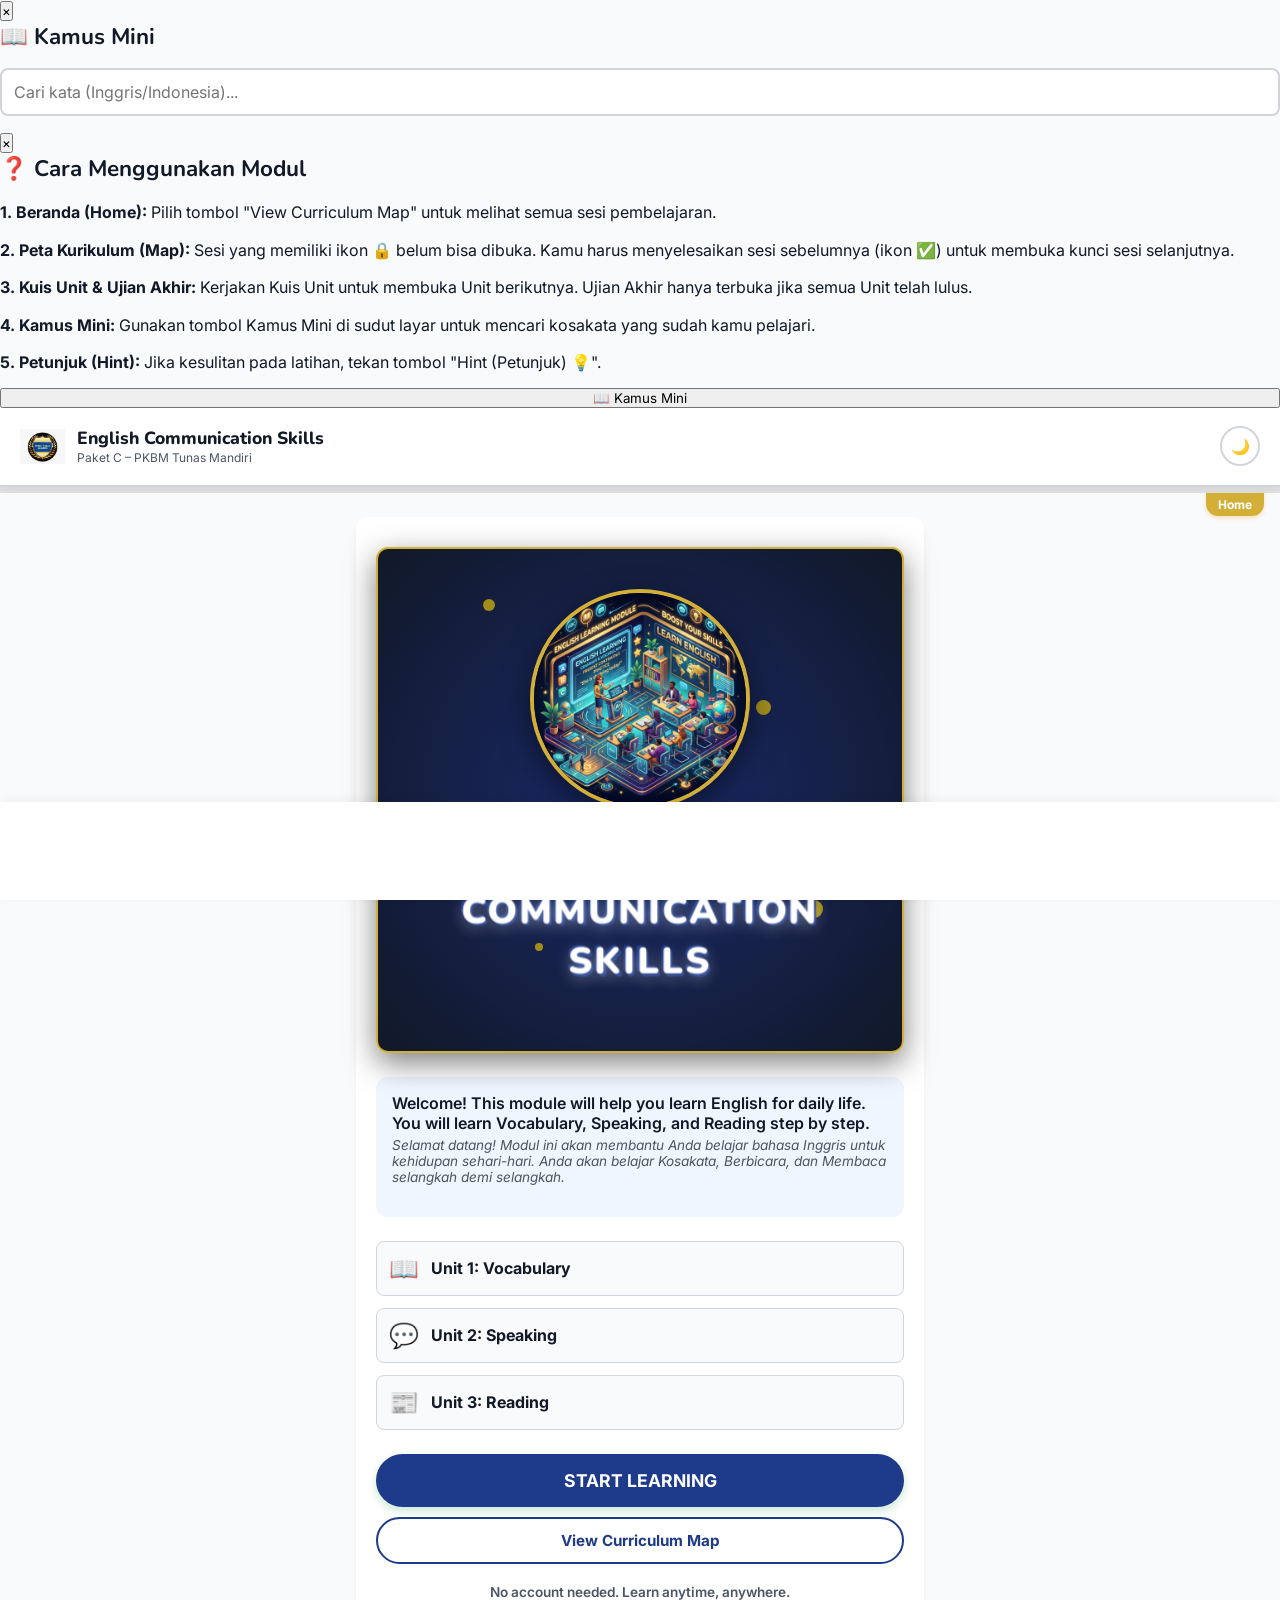
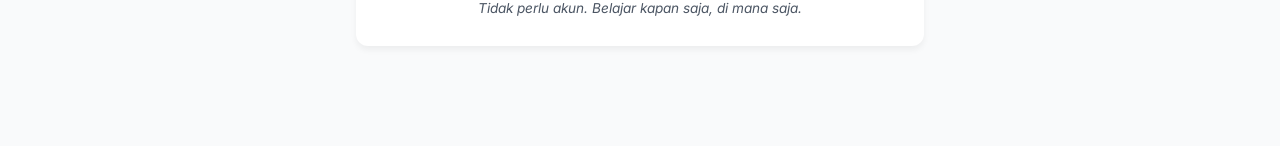
==== commit d343021f: "Add files via upload" ====
--- a/index.html
+++ b/index.html
@@ -308,7 +308,7 @@
 
 <div id="header" style="justify-content: space-between;">
   <div style="display:flex; align-items:center;">
-    <img src="WhatsApp Image 2025-11-05 at 11.26.23_6ac6cd9f(1)(1).png" class="logo-icon" alt="PKBM Logo" onerror="this.src='https://via.placeholder.com/45?text=Logo'">
+    <img src="logo_pkbm.png" class="logo-icon" alt="PKBM Logo" onerror="this.src='https://via.placeholder.com/45?text=Logo'">
     <div>
       <div class="logo-text">English Communication Skills</div>
       <div class="logo-sub">Paket C – PKBM Tunas Mandiri</div>
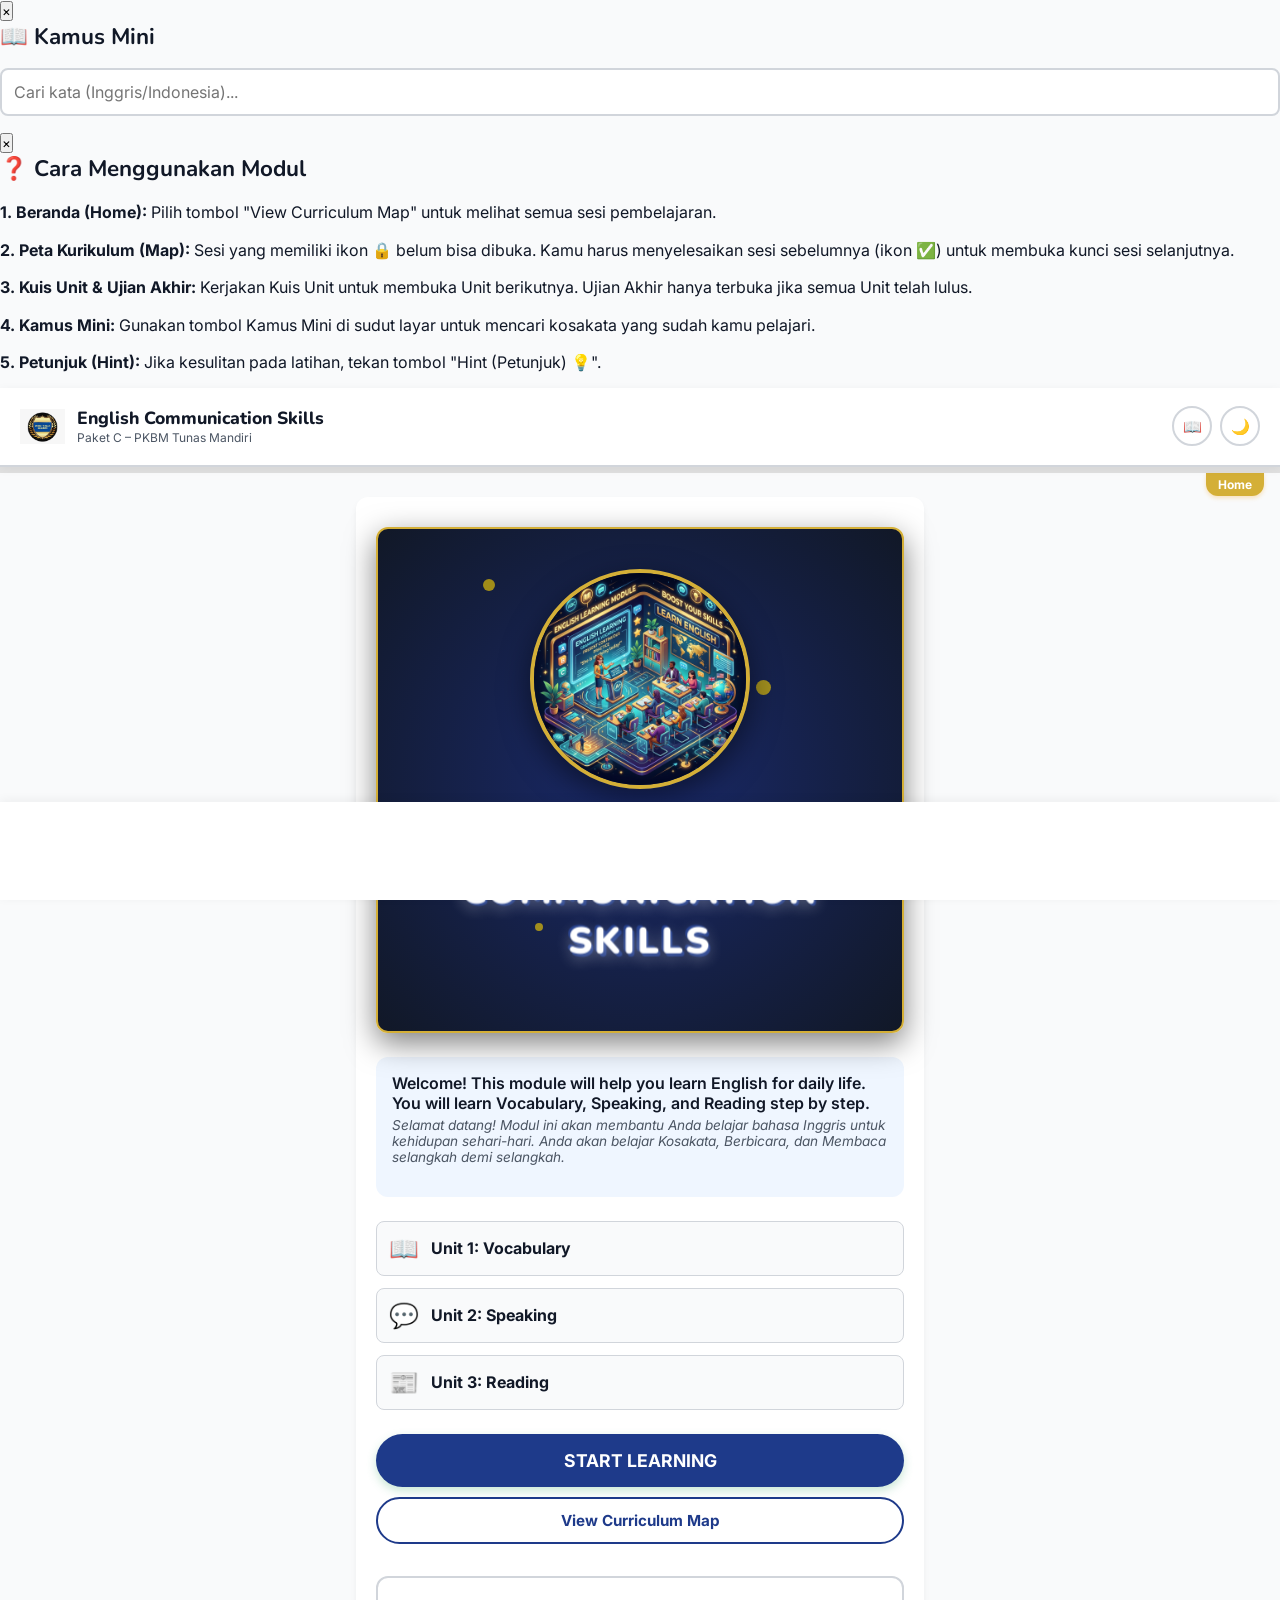
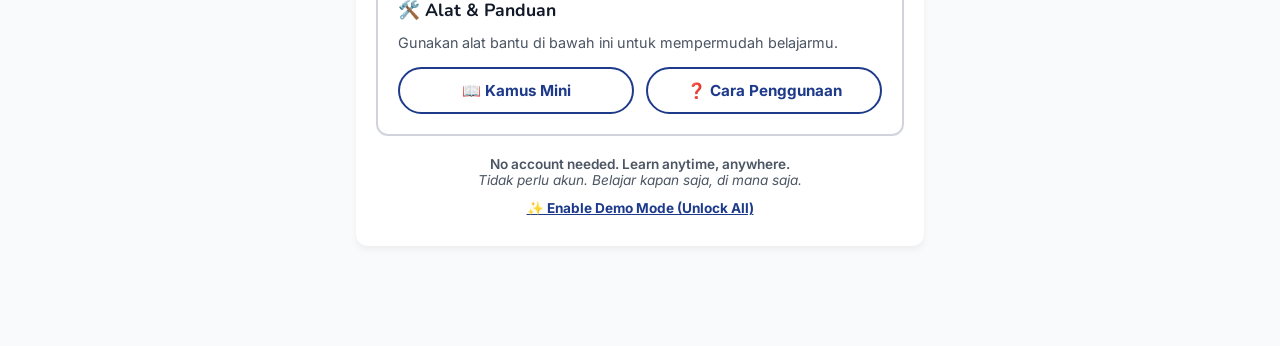
==== commit 4fe0d1bc: "Add files via upload" ====
--- a/index.html
+++ b/index.html
@@ -4,285 +4,7 @@
   <meta charset="UTF-8">
   <meta name="viewport" content="width=device-width, initial-scale=1.0, maximum-scale=1.0, user-scalable=no">
   <title>English Communication Skills – Paket C</title>
-  <style>
-    @import url('https://fonts.googleapis.com/css2?family=Nunito:wght@400;600;700;800&family=Inter:wght@400;500;600;700&display=swap');
-
-    :root {
-      --primary: #1E3A8A;
-      --primary-light: #EFF6FF;
-      --primary-dark: #111827;
-      --accent: #D4AF37;
-      --accent-light: #FEF3C7;
-      --bg: #F9FAFB;
-      --surface: #FFFFFF;
-      --text-main: #111827;
-      --text-sub: #4B5563;
-      --border: #D1D5DB;
-      --success: #059669;
-      --success-bg: #D1FAE5;
-      --error: #DC2626;
-      --error-bg: #FEE2E2;
-      --locked: #9CA3AF;
-      --r-sm: 8px;
-      --r-md: 12px;
-      --tr: all 0.2s ease;
-      --sh: 0 4px 6px rgba(0,0,0,0.05);
-    }
-
-    [data-theme="dark"] {
-      --primary: #60A5FA;
-      --primary-light: #1E3A8A;
-      --primary-dark: #EFF6FF;
-      --accent: #FCD34D;
-      --accent-light: #78350F;
-      --bg: #111827;
-      --surface: #1F2937;
-      --text-main: #F9FAFB;
-      --text-sub: #9CA3AF;
-      --border: #374151;
-      --success: #34D399;
-      --success-bg: #064E3B;
-      --error: #F87171;
-      --error-bg: #7F1D1D;
-      --locked: #4B5563;
-      --sh: 0 4px 6px rgba(0,0,0,0.3);
-    }
-
-    * { box-sizing: border-box; margin: 0; padding: 0; font-family: 'Inter', sans-serif; }
-    html { font-size: 16px; background: var(--bg); color: var(--text-main); }
-    body { min-height: 100vh; display: flex; flex-direction: column; overflow-x: hidden; }
-
-    /* Header */
-    #header { background: var(--surface); padding: 16px 20px; display: flex; align-items: center; box-shadow: 0 2px 10px rgba(0,0,0,0.05); position: sticky; top: 0; z-index: 100; border-bottom: 2px solid var(--border); }
-    .logo-icon { width: 45px; height: 45px; margin-right: 12px; object-fit: contain; }
-    .logo-text { font-family: 'Nunito', sans-serif; font-weight: 800; font-size: 1.1rem; color: var(--primary-dark); line-height: 1.2; }
-    .logo-sub { font-size: 0.75rem; color: var(--text-sub); }
-    
-    /* Progress Bar */
-    #prog-wrap { background: #E0E0E0; height: 6px; width: 100%; position: relative; }
-    #prog-bar { background: var(--accent); height: 100%; width: 0%; transition: width 0.3s ease; }
-    #prog-text { 
-      background: var(--accent); color: #fff; font-size: 0.75rem; font-weight: 700;
-      padding: 4px 12px; border-radius: 0 0 12px 12px; position: absolute; top: 6px; right: 16px;
-      box-shadow: 0 2px 4px rgba(245, 166, 35, 0.3);
-    }
-
-    /* Main Container */
-    #app { flex: 1; padding: 24px 16px 80px; max-width: 600px; margin: 0 auto; width: 100%; }
-
-    /* Footer Navigation */
-    #footer {
-      position: fixed; bottom: 0; left: 0; right: 0; background: var(--surface);
-      padding: 16px; display: flex; justify-content: space-between; align-items: center;
-      box-shadow: 0 -2px 10px rgba(0,0,0,0.05); z-index: 100;
-    }
-    .btn {
-      padding: 12px 24px; border-radius: 50px; font-weight: 700; font-size: 0.95rem;
-      cursor: pointer; transition: var(--tr); border: none; display: flex; align-items: center; gap: 8px;
-    }
-    .btn-outline { background: var(--surface); border: 2px solid var(--primary); color: var(--primary); }
-    .btn-outline:hover { background: var(--primary-light); }
-    .btn-primary { background: var(--primary); color: #fff; box-shadow: 0 4px 10px rgba(76, 175, 120, 0.3); }
-    .btn-primary:hover { background: var(--primary-dark); transform: translateY(-2px); }
-    .btn-primary:disabled { background: var(--locked); box-shadow: none; cursor: not-allowed; transform: none; }
-
-    /* Shared UI */
-    .card { background: var(--surface); border-radius: var(--r-md); padding: 20px; box-shadow: var(--sh); margin-bottom: 20px; }
-    h1 { font-family: 'Nunito', sans-serif; font-weight: 800; font-size: 1.8rem; margin-bottom: 12px; color: var(--primary-dark); }
-    h2 { font-family: 'Nunito', sans-serif; font-weight: 700; font-size: 1.4rem; margin-bottom: 16px; color: var(--text-main); }
-    h3 { font-family: 'Nunito', sans-serif; font-weight: 700; font-size: 1.1rem; margin-bottom: 8px; color: var(--text-main); }
-    
-    .instr-eng { font-weight: 600; font-size: 1rem; color: var(--text-main); margin-bottom: 4px; }
-    .instr-ind { font-size: 0.85rem; color: var(--text-sub); font-style: italic; margin-bottom: 16px; }
-
-    /* Home Map */
-    .unit-box { border: 2px solid var(--primary-light); border-radius: var(--r-md); margin-bottom: 24px; overflow: hidden; background: var(--surface); }
-    .unit-hdr { background: var(--primary-light); padding: 16px; cursor: pointer; display: flex; justify-content: space-between; align-items: center; }
-    .unit-title { font-family: 'Nunito', sans-serif; font-weight: 800; font-size: 1.1rem; color: var(--primary-dark); }
-    .unit-prog { font-size: 0.85rem; font-weight: 600; color: var(--primary); background: #fff; padding: 4px 10px; border-radius: 50px; }
-    .session-list { padding: 12px; display: flex; flex-direction: column; gap: 8px; }
-    .sess-btn {
-      padding: 12px 16px; border-radius: var(--r-sm); border: 1px solid var(--border);
-      background: var(--surface); text-align: left; display: flex; align-items: center;
-      cursor: pointer; transition: var(--tr); width: 100%; font-size: 0.95rem; font-weight: 600;
-    }
-    .sess-btn:hover:not(:disabled) { border-color: var(--primary); background: var(--primary-light); }
-    .sess-btn.locked { background: var(--bg); color: var(--locked); border-color: var(--border); cursor: not-allowed; }
-    .sess-btn.completed { border-color: var(--primary); border-left: 4px solid var(--primary); }
-    .sess-icon { width: 30px; font-size: 1.2rem; flex-shrink: 0; text-align: center; margin-right: 8px;}
-    
-    /* Exercises */
-    .ex-card { border: 1px solid var(--border); border-radius: var(--r-md); padding: 16px; margin-bottom: 20px; }
-    .mcq-opts { display: flex; flex-direction: column; gap: 10px; margin-bottom: 10px; }
-    .mcq-opt {
-      padding: 14px; border: 2px solid var(--border); border-radius: var(--r-sm);
-      background: var(--surface); font-size: 0.95rem; font-weight: 500; text-align: left;
-      cursor: pointer; transition: var(--tr); color: var(--text-main);
-    }
-    .mcq-opt:hover:not(:disabled) { border-color: var(--accent); background: var(--accent-light); }
-    .mcq-opt.correct { border-color: var(--success); background: var(--success-bg); color: var(--success); font-weight: 700; }
-    .mcq-opt.wrong { border-color: var(--error); background: var(--error-bg); color: var(--error); }
-    .mcq-opt:disabled { cursor: default; }
-
-    .fb-box { padding: 12px; border-radius: var(--r-sm); margin-top: 12px; font-size: 0.9rem; display: none; animation: fadeIn 0.3s ease; }
-    .fb-box.ok { background: var(--success-bg); border: 1px solid var(--success); color: var(--success); display: block; }
-    .fb-box.err { background: var(--error-bg); border: 1px solid var(--error); color: var(--error); display: block; }
-    .fb-ind { font-size: 0.8rem; font-style: italic; margin-top: 4px; opacity: 0.9; }
-
-    /* Fill in the blank */
-    .fill-sentence { font-size: 1.05rem; font-weight: 600; line-height: 1.6; margin-bottom: 16px; }
-    .fill-blank { display: inline-block; min-width: 80px; border-bottom: 2px solid var(--primary); padding: 0 8px; text-align: center; color: var(--primary); }
-    .fill-opts { display: flex; gap: 10px; flex-wrap: wrap; }
-    .fill-opt { padding: 8px 16px; border-radius: 50px; border: 2px solid var(--border); background: var(--surface); cursor: pointer; font-weight: 600; }
-    .fill-opt.correct { border-color: var(--success); background: var(--success-bg); color: var(--success); }
-    .fill-opt.wrong { border-color: var(--error); background: var(--error-bg); color: var(--error); }
-
-    /* Matching */
-    .match-grid { display: flex; gap: 16px; margin-bottom: 16px; }
-    @media(max-width: 400px) { .match-grid { flex-direction: column; } }
-    .match-col { display: flex; flex-direction: column; gap: 8px; flex: 1; }
-    .match-btn { padding: 12px; border: 2px solid var(--border); border-radius: var(--r-sm); background: var(--surface); cursor: pointer; font-size: 0.9rem; text-align: center; }
-    .match-btn.sel { border-color: var(--accent); background: var(--accent-light); }
-    .match-btn.matched { border-color: var(--success); background: var(--success-bg); color: var(--success); opacity: 0.6; cursor: default; }
-    .match-btn.shake { animation: shake 0.4s; border-color: var(--error); background: var(--error-bg); color: var(--error); }
-
-    /* Flashcards */
-    .fc-grid { display: grid; grid-template-columns: repeat(auto-fit, minmax(120px, 1fr)); gap: 16px; margin-bottom: 20px; }
-    .fc { perspective: 1000px; cursor: pointer; height: 140px; }
-    .fc-inner { position: relative; width: 100%; height: 100%; text-align: center; transition: transform 0.6s; transform-style: preserve-3d; }
-    .fc.flipped .fc-inner { transform: rotateY(180deg); }
-    .fc-front, .fc-back { position: absolute; width: 100%; height: 100%; backface-visibility: hidden; display: flex; flex-direction: column; justify-content: center; align-items: center; border-radius: var(--r-md); border: 2px solid var(--border); background: var(--surface); box-shadow: var(--sh); }
-    .fc-back { transform: rotateY(180deg); background: var(--primary-light); border-color: var(--primary); }
-    .fc-icon { font-size: 3rem; margin-bottom: 8px; }
-    .fc-text { font-weight: 700; font-size: 1.1rem; }
-    .fc-phon { font-size: 0.85rem; color: var(--text-sub); font-style: italic; }
-
-    /* Warmup Blanks */
-    .wu-box { background: var(--surface); padding: 16px; border-radius: var(--r-md); border: 2px solid var(--primary-light); text-align: center; margin-bottom: 20px; }
-    .wu-img { width: 100%; max-width: 300px; border-radius: var(--r-sm); margin-bottom: 16px; }
-    .wu-item { display: inline-flex; align-items: center; margin: 8px; font-weight: 600; font-size: 1.1rem; }
-    .wu-blank { min-width: 80px; height: 32px; border-bottom: 2px solid var(--accent); margin-left: 8px; display: inline-flex; align-items: center; justify-content: center; color: var(--accent); cursor: pointer; background: var(--accent-light); border-radius: 4px; padding: 0 10px; transition: var(--tr); }
-    .wu-blank:hover { background: #FFE0B2; }
-    .wu-blank.revealed { background: transparent; border-bottom-color: var(--success); color: var(--success); cursor: default; }
-
-    /* Picture MCQ */
-    .pic-opts { display: flex; gap: 12px; justify-content: center; flex-wrap: wrap; margin-bottom: 16px; }
-    .pic-opt { font-size: 3rem; padding: 16px; background: var(--surface); border: 2px solid var(--border); border-radius: var(--r-md); cursor: pointer; transition: var(--tr); }
-    .pic-opt:hover:not(:disabled) { border-color: var(--accent); background: var(--accent-light); }
-    .pic-opt.correct { border-color: var(--success); background: var(--success-bg); opacity: 1; }
-    .pic-opt.wrong { border-color: var(--error); background: var(--error-bg); opacity: 0.5; }
-    
-    .score-txt { font-weight: 700; font-size: 1.2rem; color: var(--primary-dark); text-align: center; margin-top: 16px; animation: fadeIn 0.5s; }
-
-    /* Drag & Drop Picture */
-    .dnd-bank { display: flex; flex-wrap: wrap; gap: 10px; justify-content: center; margin-bottom: 20px; min-height: 50px; padding: 10px; background: var(--primary-light); border-radius: var(--r-md); }
-    .dnd-word { padding: 8px 16px; border: 2px solid var(--primary); background: var(--surface); border-radius: 50px; cursor: pointer; font-weight: 700; transition: var(--tr); }
-    .dnd-word.sel { background: var(--primary); color: #fff; transform: scale(1.05); }
-    .dnd-grid { display: grid; grid-template-columns: repeat(auto-fit, minmax(100px, 1fr)); gap: 16px; }
-    .dnd-item { display: flex; flex-direction: column; align-items: center; background: var(--surface); padding: 16px; border-radius: var(--r-md); border: 2px solid var(--border); box-shadow: var(--sh); text-align: center; }
-    .dnd-icon { font-size: 3rem; margin-bottom: 12px; }
-    .dnd-slot { width: 100%; height: 40px; border: 2px dashed var(--border); border-radius: 50px; display: flex; align-items: center; justify-content: center; cursor: pointer; font-weight: 700; font-size: 0.9rem; }
-    .dnd-slot.filled { border-style: solid; border-color: var(--primary); background: var(--primary-light); color: var(--primary-dark); }
-    .dnd-slot.wrong { border-color: var(--error); background: var(--error-bg); color: var(--error); }
-    .dnd-slot.correct { border-color: var(--success); background: var(--success-bg); color: var(--success); }
-    .dnd-ans { font-size: 0.85rem; color: var(--success); font-weight: 700; margin-top: 8px; display: none; }
-
-    /* Fill Bank */
-    .fbank-wrap { margin-bottom: 20px; }
-    .fbank-bank { display: flex; flex-wrap: wrap; gap: 10px; justify-content: center; margin-bottom: 20px; padding: 12px; background: var(--bg); border-radius: var(--r-md); border: 2px dashed var(--border); }
-    .fbank-word { padding: 6px 12px; border: 1px solid var(--border); background: var(--surface); border-radius: 4px; cursor: pointer; font-weight: 600; }
-    .fbank-word.sel { background: var(--primary); color: white; border-color: var(--primary); }
-    .fbank-word.used { opacity: 0.3; cursor: not-allowed; }
-    .fbank-sent { font-size: 1.05rem; margin-bottom: 12px; padding: 10px; background: var(--surface); border-radius: var(--r-sm); border: 1px solid var(--border); }
-    .fbank-slot { display: inline-block; min-width: 80px; height: 28px; border-bottom: 2px solid var(--accent); margin: 0 8px; vertical-align: middle; text-align: center; cursor: pointer; color: var(--primary-dark); font-weight: 700; background: var(--primary-light); }
-
-    /* Num Grid */
-    .num-grid { display: grid; grid-template-columns: repeat(5, 1fr); gap: 10px; margin-bottom: 20px; }
-    @media(max-width: 400px) { .num-grid { grid-template-columns: repeat(4, 1fr); } }
-    .num-btn { background: var(--surface); border: 2px solid var(--border); border-radius: var(--r-sm); padding: 12px 0; font-size: 1.5rem; font-weight: 700; cursor: pointer; transition: var(--tr); }
-    .num-btn:hover, .num-btn.sel { background: var(--primary); color: white; border-color: var(--primary); transform: scale(1.05); }
-    .num-disp { background: var(--primary-light); border: 2px dashed var(--primary); border-radius: var(--r-md); padding: 20px; text-align: center; margin-bottom: 20px; min-height: 100px; display: flex; flex-direction: column; justify-content: center; align-items: center; }
-    .num-disp-word { font-size: 2.5rem; font-weight: 800; color: var(--primary-dark); line-height: 1; margin-bottom: 4px; }
-    .num-disp-phon { font-size: 1.2rem; color: var(--text-sub); font-style: italic; }
-
-    /* Cheat Sheet */
-    .cs-box { border: 2px solid var(--primary-dark); border-radius: var(--r-md); background: #fff; padding: 20px; text-align: left; margin: 20px 0; box-shadow: var(--sh); color: #333; }
-    .cs-title { font-size: 1.5rem; font-weight: 800; text-align: center; margin-bottom: 16px; color: var(--primary-dark); border-bottom: 2px dashed #ccc; padding-bottom: 8px; }
-    .cs-grid { display: grid; grid-template-columns: 1fr 1fr; gap: 20px; }
-    @media(max-width: 500px) { .cs-grid { grid-template-columns: 1fr; } }
-    .cs-col-title { font-weight: 700; font-size: 1.2rem; margin-bottom: 10px; color: var(--accent); }
-    .cs-item { display: flex; justify-content: space-between; border-bottom: 1px solid #eee; padding: 4px 0; font-family: monospace; font-size: 1.1rem; }
-
-    /* Memory Game */
-    .mem-grid { display: grid; grid-template-columns: repeat(4, 1fr); gap: 10px; margin-bottom: 20px; }
-    .mem-card { aspect-ratio: 1; background: transparent; border: none; border-radius: var(--r-md); cursor: pointer; perspective: 1000px; padding: 0; margin: 0; outline: none; }
-    .mem-card-inner { position: relative; width: 100%; height: 100%; transition: transform 0.4s; transform-style: preserve-3d; }
-    .mem-card.flipped .mem-card-inner { transform: rotateY(180deg); }
-    .mem-card.matched .mem-card-inner { opacity: 0.5; }
-    .mem-front, .mem-back { position: absolute; width: 100%; height: 100%; backface-visibility: hidden; display: flex; align-items: center; justify-content: center; border-radius: var(--r-md); border: 2px solid var(--primary); }
-    .mem-front { background: var(--primary); color: white; font-size: 2rem; }
-    .mem-back { background: var(--surface); color: var(--primary-dark); transform: rotateY(180deg); font-weight: 800; font-size: 1.1rem; padding: 2px; text-align: center; }
-
-    /* Category Sort */
-    .csort-bank { display: flex; flex-wrap: wrap; gap: 8px; justify-content: center; margin-bottom: 20px; }
-    .csort-word { padding: 8px 16px; background: var(--surface); border: 2px solid var(--border); border-radius: 50px; font-weight: 700; cursor: pointer; transition: var(--tr); }
-    .csort-word.sel { background: var(--primary); color: white; border-color: var(--primary); transform: scale(1.05); }
-    .csort-word.used { opacity: 0; pointer-events: none; }
-    .csort-grid { display: grid; grid-template-columns: 1fr 1fr; gap: 12px; }
-    @media(max-width: 500px) { .csort-grid { grid-template-columns: 1fr; } }
-    .csort-box { background: var(--bg); border: 2px dashed var(--accent); border-radius: var(--r-md); padding: 12px; min-height: 100px; display: flex; flex-direction: column; align-items: center; cursor: pointer; }
-    .csort-box-title { font-weight: 800; color: var(--accent); margin-bottom: 8px; text-align: center; width: 100%; border-bottom: 1px solid var(--border); padding-bottom: 4px; }
-    .csort-items { display: flex; flex-wrap: wrap; gap: 6px; justify-content: center; width: 100%; }
-    .csort-item { background: var(--primary-light); color: var(--primary-dark); font-weight: 700; padding: 4px 10px; border-radius: 50px; font-size: 0.9rem; }
-
-    /* Story Read */
-    .story-box { background: #fff; padding: 20px; border-radius: var(--r-md); box-shadow: var(--sh); border-left: 6px solid var(--primary); margin-bottom: 24px; font-size: 1.2rem; line-height: 1.8; }
-    .vocab-hl { color: var(--primary-dark); font-weight: 700; text-decoration: underline dashed var(--accent); cursor: pointer; position: relative; padding: 0 2px; border-radius: 4px; transition: 0.2s; display: inline-block; }
-    .vocab-hl:hover, .vocab-hl.show { background: var(--primary-light); }
-    .vocab-tooltip { position: absolute; bottom: 100%; left: 50%; transform: translateX(-50%); background: var(--text); color: white; padding: 6px 10px; border-radius: 4px; font-size: 0.9rem; white-space: nowrap; opacity: 0; pointer-events: none; transition: 0.2s; z-index: 10; margin-bottom: 4px; }
-    .vocab-hl.show .vocab-tooltip { opacity: 1; }
-
-    /* Speed Round */
-    .speed-wrap { text-align: center; background: var(--surface); padding: 30px 20px; border-radius: var(--r-md); border: 2px solid var(--border); margin-bottom: 24px; }
-    .speed-timer-bar { height: 10px; background: var(--border); border-radius: 5px; overflow: hidden; margin-bottom: 20px; width: 100%; position: relative; }
-    .speed-timer-fill { height: 100%; background: var(--accent); width: 100%; position: absolute; top: 0; left: 0; transition: width linear; }
-    .speed-icon { font-size: 5rem; margin: 20px 0; }
-    .speed-opts { display: grid; grid-template-columns: 1fr 1fr; gap: 10px; }
-
-    /* Vocab Find */
-    .vf-box { background: var(--surface); padding: 20px; border-radius: var(--r-md); border: 2px dashed var(--border); font-size: 1.3rem; line-height: 1.8; text-align: justify; margin-bottom: 24px; }
-    .vf-word { display: inline-block; cursor: pointer; padding: 0 4px; border-radius: 4px; transition: var(--tr); }
-    .vf-word:hover { background: var(--primary-light); }
-    .vf-word.found { background: var(--success-bg); color: var(--success); font-weight: 700; border-bottom: 2px solid var(--success); pointer-events: none; }
-    .vf-target { font-weight: 700; color: var(--primary-dark); }
-    .vf-status { display: flex; justify-content: space-between; font-weight: 700; color: var(--text-sub); margin-bottom: 10px; }
-
-    /* Dropdown Builder */
-    .ddb-wrap { background: var(--surface); padding: 20px; border-radius: var(--r-md); border: 2px solid var(--primary); margin-bottom: 24px; }
-    .ddb-sent { font-size: 1.3rem; line-height: 2; margin-bottom: 20px; }
-    .ddb-sel { font-size: 1.1rem; padding: 4px 8px; border: 2px solid var(--border); border-radius: var(--r-sm); background: #fff; font-family: inherit; color: var(--primary-dark); font-weight: 700; cursor: pointer; outline: none; }
-    .ddb-sel:focus { border-color: var(--primary); }
-    .ddb-res { background: var(--primary-light); border-left: 6px solid var(--primary); padding: 16px; font-size: 1.4rem; font-weight: 700; color: var(--primary-dark); border-radius: var(--r-sm); display: none; }
-
-    @keyframes fadeIn { from { opacity: 0; transform: translateY(-5px); } to { opacity: 1; transform: translateY(0); } }
-    @keyframes shake { 0%, 100% {transform: translateX(0);} 25% {transform: translateX(-5px);} 75% {transform: translateX(5px);} }
-
-    /* 4D Hero Section */
-    .hero-4d { position: relative; background: radial-gradient(circle at center, #1a2a6c, #111827); border-radius: var(--r-md); padding: 40px 20px; text-align: center; overflow: hidden; box-shadow: 0 10px 30px rgba(0,0,0,0.5); margin-bottom: 24px; perspective: 1000px; border: 2px solid #D4AF37; }
-    .hero-content { position: relative; z-index: 2; transform-style: preserve-3d; animation: floatUp 4s ease-in-out infinite alternate; }
-    .hero-graphic-4d { width: 220px; height: 220px; margin: 0 auto 20px; object-fit: cover; border-radius: 50%; box-shadow: 0 10px 30px rgba(0,0,0,0.5); border: 4px solid #D4AF37; animation: pulseGlow 2s infinite alternate; position: relative; z-index: 3; }
-    .hero-title-4d { font-size: 2.2rem; color: #FFF; text-transform: uppercase; font-weight: 900; letter-spacing: 2px; margin-bottom: 10px; text-shadow: 0 4px 15px rgba(255,255,255,0.4), 2px 2px 0 #1E3A8A, -2px -2px 0 #1E3A8A; transform: translateZ(50px); }
-    .hero-subtitle-4d { font-size: 1.2rem; color: #FFD700; font-weight: 700; letter-spacing: 1px; transform: translateZ(30px); text-shadow: 0 2px 5px rgba(0,0,0,0.8); }
-    .particle { position: absolute; background: rgba(255, 215, 0, 0.6); border-radius: 50%; pointer-events: none; }
-    .p1 { width: 12px; height: 12px; top: 10%; left: 20%; animation: pFloat 3s infinite alternate; }
-    .p2 { width: 18px; height: 18px; top: 70%; right: 15%; animation: pFloat 5s infinite alternate-reverse; }
-    .p3 { width: 8px; height: 8px; bottom: 20%; left: 30%; animation: pFloat 4s infinite alternate; }
-    .p4 { width: 15px; height: 15px; top: 30%; right: 25%; animation: pFloat 6s infinite alternate; }
-    @keyframes floatUp { 0% { transform: translateY(0px) rotateX(5deg) rotateY(-5deg); } 100% { transform: translateY(-10px) rotateX(-5deg) rotateY(5deg); } }
-    @keyframes pulseGlow { 0% { filter: drop-shadow(0 0 10px rgba(212, 175, 55, 0.5)); } 100% { filter: drop-shadow(0 0 40px rgba(212, 175, 55, 1)); } }
-    @keyframes pFloat { 0% { transform: translateY(0) scale(1); opacity: 0.3; } 100% { transform: translateY(-40px) scale(1.5); opacity: 1; } }
-
-  </style>
+  <link rel="stylesheet" href="style.css">
 </head>
 <body>
 <div id="kamus-modal" class="modal-overlay">
@@ -304,7 +26,7 @@
     <p style="margin-bottom:12px; line-height:1.6;"><strong>5. Petunjuk (Hint):</strong> Jika kesulitan pada latihan, tekan tombol "Hint (Petunjuk) 💡".</p>
   </div>
 </div>
-<button class="kamus-float" onclick="openKamus()">📖 Kamus Mini</button>
+
 
 <div id="header" style="justify-content: space-between;">
   <div style="display:flex; align-items:center;">
@@ -314,7 +36,10 @@
       <div class="logo-sub">Paket C – PKBM Tunas Mandiri</div>
     </div>
   </div>
-  <button id="theme-toggle" class="btn btn-outline" style="padding: 8px; border-radius: 50%; width:40px; height:40px; display:flex; align-items:center; justify-content:center; border: 2px solid var(--border); background: var(--surface); color: var(--text-main);" onclick="toggleTheme()">🌙</button>
+  <div style="display:flex; gap:8px;">
+    <button class="btn btn-outline" style="padding: 8px; border-radius: 50%; width:40px; height:40px; display:flex; align-items:center; justify-content:center; border: 2px solid var(--border); background: var(--surface); color: var(--text-main);" onclick="openKamus()" title="Kamus Mini">📖</button>
+    <button id="theme-toggle" class="btn btn-outline" style="padding: 8px; border-radius: 50%; width:40px; height:40px; display:flex; align-items:center; justify-content:center; border: 2px solid var(--border); background: var(--surface); color: var(--text-main);" onclick="toggleTheme()">🌙</button>
+  </div>
 </div>
 
 <div id="prog-wrap">
@@ -329,3114 +54,8 @@
   <button id="btn-next" class="btn btn-primary" onclick="goNext()" style="visibility:hidden; width: 100%; justify-content: center;">Next →</button>
 </div>
 
-<script>
-// ============================================================================
-// DATA DRIVEN CURRICULUM GENERATOR
-// ============================================================================
-const curriculum = [];
-
-function getPlaceholderContent(uIdx, sIdx) {
-  return {
-    id: `u${uIdx}s${sIdx}`, title: `Session ${sIdx}`, type: "learning",
-    explanation: { eng: "Content coming soon.", ind: "Konten akan segera hadir." },
-    exercises: [
-      {
-        type: "mcq",
-        q_eng: "Choose the correct placeholder answer.", q_ind: "Pilih jawaban sementara yang benar.",
-        opts: ["Correct", "Wrong"], answer: 0,
-        exp_eng: "This is correct.", exp_ind: "Ini benar."
-      }
-    ]
-  };
-}
-
-for (let u = 1; u <= 3; u++) {
-  const unit = {
-    id: `u${u}`,
-    title: `Unit ${u}: ${u===1 ? 'Vocabulary' : u===2 ? 'Speaking' : 'Reading'}`,
-    sessions: [],
-    quiz: {
-      id: `u${u}q`, title: `Unit ${u} Final Quiz`, type: "quiz",
-      exercises: [
-        { type: "mcq", q_eng: "Quiz placeholder.", q_ind: "Kuis sementara.", opts: ["A", "B"], answer: 0, exp_eng: "", exp_ind: "" }
-      ]
-    }
-  };
-
-  for (let s = 1; s <= 8; s++) {
-    if (u === 1 && s === 1) {
-      unit.sessions.push({
-        id: "u1s1", title: "Session 1: Introducing Basic Everyday Nouns", type: "learning",
-        blocks: [
-          {
-            type: "warmup_blanks",
-            image: "house_scene_u1s1_1781946659042.png",
-            text_eng: "Look at the picture. What do you see?",
-            text_ind: "Lihat gambar ini. Apa yang kamu lihat?",
-            blanks: [
-              { ind: "Ibu", eng: "mother" },
-              { ind: "Rumah", eng: "house" },
-              { ind: "Meja", eng: "table" }
-            ]
-          },
-          {
-            type: "flashcards",
-            text_eng: "Vocabulary Presentation: Tap the cards to flip!",
-            text_ind: "Kosakata: Ketuk kartu untuk membalik!",
-            cards: [
-              { ind: "ibu", eng: "mother", phon: "MA-ther", icon: "👩" },
-              { ind: "ayah", eng: "father", phon: "FA-ther", icon: "👨" },
-              { ind: "rumah", eng: "house", phon: "HAUS", icon: "🏠" },
-              { ind: "meja", eng: "table", phon: "TEI-bel", icon: "🍽️" },
-              { ind: "kursi", eng: "chair", phon: "CHER", icon: "🪑" },
-              { ind: "pintu", eng: "door", phon: "DOR", icon: "🚪" },
-              { ind: "jendela", eng: "window", phon: "WIN-do", icon: "🪟" },
-              { ind: "tempat tidur", eng: "bed", phon: "BED", icon: "🛏️" }
-            ]
-          }
-        ],
-        exercises: [
-          {
-            type: "pic_mcq_seq",
-            q_eng: "Which English word matches the picture?",
-            q_ind: "Kata bahasa Inggris mana yang cocok dengan gambar ini?",
-            questions: [
-              { icon: "🏠", opts: ["house", "table", "bed"], answer: 0 },
-              { icon: "👩", opts: ["father", "mother", "door"], answer: 1 },
-              { icon: "🚪", opts: ["window", "chair", "door"], answer: 2 },
-              { icon: "🛏️", opts: ["bed", "table", "house"], answer: 0 },
-              { icon: "👨", opts: ["father", "mother", "chair"], answer: 0 },
-              { icon: "🪟", opts: ["door", "window", "bed"], answer: 1 },
-              { icon: "🪑", opts: ["chair", "table", "house"], answer: 0 },
-              { icon: "🍽️", opts: ["chair", "table", "door"], answer: 1 }
-            ]
-          },
-          {
-            type: "word_pic_seq",
-            q_eng: "Which picture shows this word?",
-            q_ind: "Gambar mana yang menunjukkan kata ini?",
-            questions: [
-              { word: "CHAIR", opts: ["🏠", "🪑", "🚪"], answer: 1 },
-              { word: "WINDOW", opts: ["🪟", "👨", "🛏️"], answer: 0 },
-              { word: "FATHER", opts: ["👩", "🪑", "👨"], answer: 2 },
-              { word: "BED", opts: ["🛏️", "🚪", "🍽️"], answer: 0 },
-              { word: "MOTHER", opts: ["👨", "👩", "🏠"], answer: 1 },
-              { word: "HOUSE", opts: ["🏠", "🪟", "🪑"], answer: 0 },
-              { word: "DOOR", opts: ["🛏️", "🚪", "👩"], answer: 1 },
-              { word: "TABLE", opts: ["🍽️", "🪑", "🏠"], answer: 0 }
-            ]
-          }
-        ],
-        summary: {
-          eng: "Today you learned 8 words about home and family!",
-          ind: "Hari ini Anda telah belajar 8 kata tentang rumah dan keluarga!",
-          cards: [
-            { eng: "mother", icon: "👩" }, { eng: "father", icon: "👨" },
-            { eng: "house", icon: "🏠" }, { eng: "table", icon: "🍽️" },
-            { eng: "chair", icon: "🪑" }, { eng: "door", icon: "🚪" },
-            { eng: "window", icon: "🪟" }, { eng: "bed", icon: "🛏️" }
-          ]
-        }
-      });
-    } else if (u === 1 && s === 2) {
-      unit.sessions.push({
-        id: "u1s2", title: "Session 2: Everyday Objects at Work and Market", type: "learning",
-        blocks: [
-          {
-            type: "warmup_blanks",
-            image: "market_scene_u1s2_1781946852715.png",
-            text_eng: "What things can you see at the market?",
-            text_ind: "Apa saja yang bisa Anda lihat di pasar?",
-            blanks: [
-              { ind: "Uang", eng: "money" },
-              { ind: "Timbangan", eng: "scale" },
-              { ind: "Tas", eng: "bag" }
-            ]
-          },
-          {
-            type: "flashcards",
-            text_eng: "Vocabulary Presentation: Tap the cards to flip!",
-            text_ind: "Kosakata: Ketuk kartu untuk membalik!",
-            cards: [
-              { ind: "uang", eng: "money", phon: "MA-ni", icon: "💵" },
-              { ind: "tas", eng: "bag", phon: "BAG", icon: "👜" },
-              { ind: "timbangan", eng: "scale", phon: "SKEIL", icon: "⚖️" },
-              { ind: "toko", eng: "shop", phon: "SHYOP", icon: "🏪" },
-              { ind: "harga", eng: "price", phon: "PRAIS", icon: "🏷️" },
-              { ind: "pelanggan", eng: "customer", phon: "KAS-to-mer", icon: "🛒" },
-              { ind: "penjual", eng: "seller", phon: "SE-ler", icon: "🧑‍🌾" },
-              { ind: "produk", eng: "product", phon: "PRO-dukt", icon: "📦" }
-            ]
-          }
-        ],
-        exercises: [
-          {
-            type: "dnd_pic",
-            q_eng: "Tap a word, then tap the picture to match them.",
-            q_ind: "Ketuk sebuah kata, lalu ketuk gambar untuk memasangkannya.",
-            words: ["money", "bag", "scale", "shop", "price", "customer", "seller", "product"],
-            items: [
-              { icon: "🏪", answer: "shop" },
-              { icon: "💵", answer: "money" },
-              { icon: "⚖️", answer: "scale" },
-              { icon: "🛒", answer: "customer" },
-              { icon: "👜", answer: "bag" },
-              { icon: "🏷️", answer: "price" },
-              { icon: "🧑‍🌾", answer: "seller" },
-              { icon: "📦", answer: "product" }
-            ]
-          },
-          {
-            type: "fill_bank",
-            q_eng: "Read the sentences and choose the missing word from the box.",
-            q_ind: "Baca kalimat-kalimat berikut dan pilih kata yang hilang dari kotak.",
-            words: ["money", "price", "seller", "shop", "scale"],
-            sentences: [
-              { text: "She puts the ___ in her bag.", answer: "money" },
-              { text: "The ___ is too high. I cannot buy it.", answer: "price" },
-              { text: "He is a ___ at the market.", answer: "seller" },
-              { text: "I want to go to the ___.", answer: "shop" },
-              { text: "The ___ weighs the vegetables.", answer: "scale" }
-            ]
-          }
-        ],
-        summary: {
-          eng: "Today you learned 8 words about work and the market!",
-          ind: "Hari ini Anda telah belajar 8 kata tentang pekerjaan dan pasar!",
-          cards: [
-            { eng: "money", icon: "💵" }, { eng: "bag", icon: "👜" },
-            { eng: "scale", icon: "⚖️" }, { eng: "shop", icon: "🏪" },
-            { eng: "price", icon: "🏷️" }, { eng: "customer", icon: "🛒" },
-            { eng: "seller", icon: "🧑‍🌾" }, { eng: "product", icon: "📦" }
-          ]
-        }
-      });
-    } else if (u === 1 && s === 3) {
-      unit.sessions.push({
-        id: "u1s3", title: "Session 3: Numbers and Time Words", type: "learning",
-        blocks: [
-          {
-            type: "warmup_blanks",
-            image: "clock_price_u1s3_1781947052286.png",
-            text_eng: "Can you say these numbers in English?",
-            text_ind: "Dapatkah Anda menyebutkan angka-angka ini dalam bahasa Inggris?",
-            blanks: [
-              { ind: "3", eng: "three" },
-              { ind: "7", eng: "seven" },
-              { ind: "15", eng: "fifteen" }
-            ]
-          },
-          {
-            type: "num_grid",
-            text_eng: "Part A — Numbers 1 to 20: Tap a number to see its word!",
-            text_ind: "Bagian A — Angka 1 sampai 20: Ketuk angka untuk melihat ejaannya!",
-            numbers: [
-              { n: 1, w: "one", p: "WAN" }, { n: 2, w: "two", p: "TU" },
-              { n: 3, w: "three", p: "THRI" }, { n: 4, w: "four", p: "FOR" },
-              { n: 5, w: "five", p: "FAIV" }, { n: 6, w: "six", p: "SIKS" },
-              { n: 7, w: "seven", p: "SE-ven" }, { n: 8, w: "eight", p: "EIT" },
-              { n: 9, w: "nine", p: "NAIN" }, { n: 10, w: "ten", p: "TEN" },
-              { n: 11, w: "eleven", p: "i-LE-ven" }, { n: 12, w: "twelve", p: "TWELF" },
-              { n: 13, w: "thirteen", p: "THER-tin" }, { n: 14, w: "fourteen", p: "FOR-tin" },
-              { n: 15, w: "fifteen", p: "FIF-tin" }, { n: 16, w: "sixteen", p: "SIKS-tin" },
-              { n: 17, w: "seventeen", p: "SE-ven-tin" }, { n: 18, w: "eighteen", p: "EI-tin" },
-              { n: 19, w: "nineteen", p: "NAIN-tin" }, { n: 20, w: "twenty", p: "TWEN-ti" }
-            ]
-          },
-          {
-            type: "flashcards",
-            text_eng: "Part B — Time words: Tap the cards to flip!",
-            text_ind: "Bagian B — Kata keterangan waktu: Ketuk kartu untuk membalik!",
-            cards: [
-              { ind: "pagi", eng: "morning", phon: "MOR-ning", icon: "🌅" },
-              { ind: "siang", eng: "afternoon", phon: "af-ter-NUN", icon: "☀️" },
-              { ind: "sore", eng: "evening", phon: "IV-ning", icon: "🌇" },
-              { ind: "malam", eng: "night", phon: "NAIT", icon: "🌙" },
-              { ind: "hari ini", eng: "today", phon: "tu-DEI", icon: "📅" },
-              { ind: "besok", eng: "tomorrow", phon: "tu-MA-ro", icon: "⏭️" },
-              { ind: "kemarin", eng: "yesterday", phon: "YES-ter-dei", icon: "⏮️" },
-              { ind: "sekarang", eng: "now", phon: "NAU", icon: "⏳" }
-            ]
-          }
-        ],
-        exercises: [
-          {
-            type: "word_pic_seq",
-            randomize: true,
-            q_eng: "Which number matches this word?",
-            q_ind: "Angka mana yang cocok dengan kata ini?",
-            questions: [
-              { word: "FIFTEEN", opts: ["13", "15", "50", "5"], answer: 1 },
-              { word: "TWELVE", opts: ["20", "12", "2", "21"], answer: 1 },
-              { word: "EIGHTEEN", opts: ["18", "80", "8", "81"], answer: 0 },
-              { word: "THREE", opts: ["30", "13", "3", "33"], answer: 2 },
-              { word: "ELEVEN", opts: ["11", "7", "12", "1"], answer: 0 },
-              { word: "TWENTY", opts: ["12", "2", "22", "20"], answer: 3 },
-              { word: "THIRTEEN", opts: ["30", "13", "3", "14"], answer: 1 },
-              { word: "NINETEEN", opts: ["9", "90", "19", "91"], answer: 2 },
-              { word: "FOURTEEN", opts: ["40", "14", "4", "44"], answer: 1 },
-              { word: "SEVENTEEN", opts: ["70", "7", "17", "71"], answer: 2 },
-              { word: "SIXTEEN", opts: ["16", "60", "6", "61"], answer: 0 },
-              { word: "FIVE", opts: ["15", "50", "55", "5"], answer: 3 },
-              { word: "EIGHT", opts: ["18", "8", "80", "88"], answer: 1 },
-              { word: "TEN", opts: ["1", "10", "100", "0"], answer: 1 },
-              { word: "ONE", opts: ["10", "11", "1", "0"], answer: 2 },
-              { word: "TWO", opts: ["12", "2", "20", "22"], answer: 1 },
-              { word: "FOUR", opts: ["14", "4", "40", "44"], answer: 1 },
-              { word: "SIX", opts: ["16", "60", "6", "66"], answer: 2 },
-              { word: "SEVEN", opts: ["17", "70", "7", "77"], answer: 2 },
-              { word: "NINE", opts: ["19", "9", "90", "99"], answer: 1 }
-            ]
-          },
-          {
-            type: "fill_bank",
-            q_eng: "Read the sentences and choose the missing time word from the box.",
-            q_ind: "Baca kalimat-kalimat berikut dan pilih kata waktu yang hilang dari kotak.",
-            words: ["morning", "tomorrow", "night", "now", "yesterday"],
-            sentences: [
-              { text: "I go to the market every ___.", answer: "morning" },
-              { text: "I will study ___.", answer: "tomorrow" },
-              { text: "I went to the hospital ___.", answer: "yesterday" },
-              { text: "It is dark at ___.", answer: "night" },
-              { text: "I am eating lunch ___.", answer: "now" }
-            ]
-          }
-        ],
-        summary: {
-          eng: "Today you learned numbers and time words!",
-          ind: "Hari ini Anda telah belajar angka dan kata waktu!",
-          cheat_sheet: true,
-          cards: [] 
-        }
-      });
-    } else if (u === 1 && s === 5) {
-      unit.sessions.push({
-        id: "u1s5", title: "Session 5: Describing Words (Basic Adjectives)", type: "learning",
-        blocks: [
-          {
-            type: "warmup_blanks",
-            image: "adjectives_warmup_u1s5_1781947441631.png",
-            text_eng: "What is different about these two things?",
-            text_ind: "Apa yang berbeda dari kedua benda ini?",
-            blanks: [
-              { ind: "Besar", eng: "big" },
-              { ind: "Kecil", eng: "small" },
-              { ind: "Mahal", eng: "expensive" }
-            ]
-          },
-          {
-            type: "flashcards",
-            text_eng: "Vocabulary Presentation: Tap the cards to flip!",
-            text_ind: "Kosakata: Ketuk kartu untuk membalik!",
-            cards: [
-              { ind: "besar", eng: "big", phon: "BIG", icon: "🐘", sentence: "This bag is big." },
-              { ind: "kecil", eng: "small", phon: "SMOL", icon: "🐜", sentence: "That house is small." },
-              { ind: "murah", eng: "cheap", phon: "CHIP", icon: "🏷️", sentence: "The price is cheap." },
-              { ind: "mahal", eng: "expensive", phon: "ek-SPEN-siv", icon: "💎", sentence: "This phone is expensive." },
-              { ind: "panas", eng: "hot", phon: "HOT", icon: "🔥", sentence: "The water is hot." },
-              { ind: "dingin", eng: "cold", phon: "KOLD", icon: "❄️", sentence: "The air is cold." },
-              { ind: "bersih", eng: "clean", phon: "KLIN", icon: "✨", sentence: "The room is clean." },
-              { ind: "kotor", eng: "dirty", phon: "DER-ti", icon: "💩", sentence: "My hands are dirty." },
-              { ind: "mudah", eng: "easy", phon: "I-zi", icon: "✅", sentence: "This work is easy." },
-              { ind: "sulit", eng: "difficult", phon: "DI-fi-kalt", icon: "🧩", sentence: "English is not difficult!" }
-            ]
-          }
-        ],
-        exercises: [
-          {
-            type: "word_text_seq",
-            randomize: true,
-            q_eng: "Choose the opposite word!",
-            q_ind: "Pilih kata yang berlawanan (antonim)!",
-            questions: [
-              { word: "BIG", opts: ["small", "cheap"], answer: 0 },
-              { word: "SMALL", opts: ["big", "expensive"], answer: 0 },
-              { word: "CHEAP", opts: ["dirty", "expensive"], answer: 1 },
-              { word: "EXPENSIVE", opts: ["cheap", "clean"], answer: 0 },
-              { word: "HOT", opts: ["cold", "hot"], answer: 0 },
-              { word: "COLD", opts: ["hot", "easy"], answer: 0 },
-              { word: "CLEAN", opts: ["dirty", "clean"], answer: 0 },
-              { word: "DIRTY", opts: ["easy", "clean"], answer: 1 },
-              { word: "EASY", opts: ["difficult", "small"], answer: 0 },
-              { word: "DIFFICULT", opts: ["big", "easy"], answer: 1 }
-            ]
-          },
-          {
-            type: "pic_mcq_seq",
-            randomize: true,
-            q_eng: "Which adjective describes the picture?",
-            q_ind: "Kata sifat mana yang menggambarkan gambar ini?",
-            questions: [
-              { icon: "❄️", opts: ["hot", "cold", "clean"], answer: 1 },
-              { icon: "🔥", opts: ["hot", "cold", "dirty"], answer: 0 },
-              { icon: "🐘", opts: ["small", "big", "cheap"], answer: 1 },
-              { icon: "🐜", opts: ["big", "small", "expensive"], answer: 1 },
-              { icon: "✨", opts: ["clean", "dirty", "easy"], answer: 0 }
-            ]
-          }
-        ],
-        summary: {
-          eng: "Today you learned 10 basic adjectives!",
-          ind: "Hari ini Anda telah belajar 10 kata sifat dasar!",
-          cards: [
-            { eng: "big", icon: "🐘", sentence: "This bag is big." },
-            { eng: "small", icon: "🐜", sentence: "That house is small." },
-            { eng: "cheap", icon: "🏷️", sentence: "The price is cheap." },
-            { eng: "expensive", icon: "💎", sentence: "This phone is expensive." },
-            { eng: "hot", icon: "🔥", sentence: "The water is hot." },
-            { eng: "cold", icon: "❄️", sentence: "The air is cold." },
-            { eng: "clean", icon: "✨", sentence: "The room is clean." },
-            { eng: "dirty", icon: "💩", sentence: "My hands are dirty." },
-            { eng: "easy", icon: "✅", sentence: "This work is easy." },
-            { eng: "difficult", icon: "🧩", sentence: "English is not difficult!" }
-          ]
-        }
-      });
-    } else if (u === 1 && s === 6) {
-      unit.sessions.push({
-        id: "u1s6", title: "Session 6: Review and Vocabulary Building", type: "learning",
-        blocks: [],
-        exercises: [
-          {
-            type: "mem_game",
-            q_eng: "Warm-Up: Memory Game! Find the matching pairs.",
-            q_ind: "Pemanasan: Gim Memori! Temukan pasangan yang cocok.",
-            pairs: [
-              { w: "mother", i: "👩" }, { w: "house", i: "🏠" },
-              { w: "money", i: "💵" }, { w: "shop", i: "🏪" },
-              { w: "morning", i: "🌅" }, { w: "night", i: "🌙" },
-              { w: "eat", i: "🍽️" }, { w: "sleep", i: "😴" }
-            ]
-          },
-          {
-            type: "cat_sort",
-            q_eng: "Review 1: Sort the words into the correct category.",
-            q_ind: "Ulasan 1: Urutkan kata-kata ke dalam kategori yang tepat.",
-            cats: ["Home & Family", "Market & Work", "Actions", "Descriptions"],
-            words: [
-              { w: "father", c: 0 }, { w: "door", c: 0 }, { w: "bed", c: 0 }, { w: "table", c: 0 },
-              { w: "customer", c: 1 }, { w: "price", c: 1 }, { w: "product", c: 1 }, { w: "bag", c: 1 },
-              { w: "buy", c: 2 }, { w: "sell", c: 2 }, { w: "walk", c: 2 }, { w: "drink", c: 2 },
-              { w: "cheap", c: 3 }, { w: "clean", c: 3 }, { w: "easy", c: 3 }, { w: "hot", c: 3 }
-            ]
-          },
-          {
-            type: "story_read",
-            q_eng: "Review 2: Read the story. Tap underlined words to see the meaning.",
-            q_ind: "Ulasan 2: Baca cerita berikut. Ketuk kata bergaris bawah untuk melihat artinya.",
-            story: `Every <span class="vocab-hl" data-ind="pagi" onclick="this.classList.toggle('show')">morning<div class="vocab-tooltip">pagi</div></span>, Ali <span class="vocab-hl" data-ind="pergi" onclick="this.classList.toggle('show')">goes<div class="vocab-tooltip">pergi</div></span> to the <span class="vocab-hl" data-ind="pasar" onclick="this.classList.toggle('show')">market<div class="vocab-tooltip">pasar</div></span>. He <span class="vocab-hl" data-ind="menjual" onclick="this.classList.toggle('show')">sells<div class="vocab-tooltip">menjual</div></span> vegetables. The <span class="vocab-hl" data-ind="harga" onclick="this.classList.toggle('show')">price<div class="vocab-tooltip">harga</div></span> is <span class="vocab-hl" data-ind="murah" onclick="this.classList.toggle('show')">cheap<div class="vocab-tooltip">murah</div></span>. His <span class="vocab-hl" data-ind="tas" onclick="this.classList.toggle('show')">bag<div class="vocab-tooltip">tas</div></span> is <span class="vocab-hl" data-ind="besar" onclick="this.classList.toggle('show')">big<div class="vocab-tooltip">besar</div></span>. He <span class="vocab-hl" data-ind="datang" onclick="this.classList.toggle('show')">comes<div class="vocab-tooltip">datang</div></span> <span class="vocab-hl" data-ind="rumah" onclick="this.classList.toggle('show')">home<div class="vocab-tooltip">rumah</div></span> in the <span class="vocab-hl" data-ind="sore" onclick="this.classList.toggle('show')">evening<div class="vocab-tooltip">sore</div></span>.`,
-            mcq: [
-              { q: "Where does Ali go in the morning?", opts: ["Hospital", "Market", "School", "Home"], answer: 1 },
-              { q: "What does Ali sell?", opts: ["Vegetables", "Phones", "Bags", "Water"], answer: 0 },
-              { q: "Is the price expensive?", opts: ["Yes, very expensive", "No, it is cheap", "It is free", "I don't know"], answer: 1 },
-              { q: "When does Ali come home?", opts: ["Morning", "Afternoon", "Evening", "Night"], answer: 2 }
-            ]
-          },
-          {
-            type: "speed_round",
-            q_eng: "Vocabulary Speed Round! You have 5 seconds per picture.",
-            q_ind: "Ronde Cepat Kosakata! Anda punya 5 detik untuk tiap gambar.",
-            time_ms: 5000,
-            questions: [
-              { i: "🚶", opts: ["walk", "go", "come", "sleep"], a: 0 },
-              { i: "🐘", opts: ["small", "big", "cheap", "hot"], a: 1 },
-              { i: "💰", opts: ["bag", "price", "money", "shop"], a: 2 },
-              { i: "🏠", opts: ["bed", "door", "house", "window"], a: 2 },
-              { i: "❄️", opts: ["clean", "hot", "cold", "dirty"], a: 2 },
-              { i: "🍽️", opts: ["cook", "eat", "drink", "buy"], a: 1 },
-              { i: "📅", opts: ["today", "tomorrow", "now", "night"], a: 0 },
-              { i: "🛒", opts: ["seller", "product", "customer", "shop"], a: 2 },
-              { i: "✨", opts: ["dirty", "clean", "easy", "difficult"], a: 1 },
-              { i: "🛍️", opts: ["buy", "sell", "money", "price"], a: 0 }
-            ]
-          }
-        ],
-        summary: {
-          eng: "You have reviewed over 40 words so far! Keep it up!",
-          ind: "Anda telah mengulas lebih dari 40 kata sejauh ini! Lanjutkan!",
-          cards: []
-        }
-      });
-    } else if (u === 1 && s === 7) {
-      unit.sessions.push({
-        id: "u1s7", title: "Session 7: Vocabulary in Real-Life Situations", type: "learning",
-        blocks: [],
-        exercises: [
-          {
-            type: "vocab_find",
-            q_eng: "Scenario 1: At the Market. Tap 5 hidden English words!",
-            q_ind: "Skenario 1: Di Pasar. Ketuk 5 kata bahasa Inggris yang tersembunyi!",
-            image: "u1s7_market_scenario_1781947815729.png",
-            text: "Siti wants to <span class='vf-word' data-w='buy' onclick='tapVf(0, this)'>buy</span> tomatoes. The <span class='vf-word' data-w='price' onclick='tapVf(0, this)'>price</span> is Rp5.000 per kilogram. She goes to the <span class='vf-word' data-w='market' onclick='tapVf(0, this)'>market</span>. She has a lot of <span class='vf-word' data-w='money' onclick='tapVf(0, this)'>money</span>. The seller wants to <span class='vf-word' data-w='sell' onclick='tapVf(0, this)'>sell</span> fresh vegetables.",
-            targets: ["buy", "price", "market", "money", "sell"]
-          },
-          {
-            type: "fill_bank",
-            q_eng: "Scenario 2: At Home in the Morning. Label the panels.",
-            q_ind: "Skenario 2: Di Rumah Pagi Hari. Beri label pada panel.",
-            words: ["sleep", "cook", "eat", "walk"],
-            sentences: [
-              { text: "<img src='u1s7_comic_morning_1781947849478.png' style='width:100%; border-radius:10px; margin-bottom:10px;'><br>Panel 1 (Top Left): ___", answer: "sleep" },
-              { text: "Panel 2 (Top Right): ___", answer: "cook" },
-              { text: "Panel 3 (Bottom Left): ___", answer: "eat" },
-              { text: "Panel 4 (Bottom Right): ___", answer: "walk" }
-            ]
-          },
-          {
-            type: "word_pic_seq",
-            randomize: false,
-            q_eng: "Scenario 3: Describing Your Job. Match the text to the picture.",
-            q_ind: "Skenario 3: Mendeskripsikan Pekerjaan. Cocokkan teks dengan gambar.",
-            questions: [
-              { word: "He works outside. He sells vegetables.", opts: ["🧑‍🌾", "👨‍🍳", "🏪", "🧹"], answer: 0 },
-              { word: "She works at the market. She sells fish and meat.", opts: ["👩‍🏫", "👩‍🍳", "👩‍💼", "🏪"], answer: 3 },
-              { word: "He is in the house. He cooks food.", opts: ["👨‍🍳", "👨‍🌾", "👨‍🔧", "👨‍💼"], answer: 0 },
-              { word: "She cleans the house. The house is clean now.", opts: ["👩‍⚕️", "👩‍🌾", "🧹", "🏪"], answer: 2 }
-            ]
-          },
-          {
-            type: "dropdown_build",
-            q_eng: "Exercise: Create Your Own Sentence!",
-            q_ind: "Latihan: Buat Kalimat Anda Sendiri!",
-            fields: [
-              { type: "text", label: "My name is", ph: "Your Name" },
-              { type: "select", label: ". I am a", opts: ["student", "seller", "farmer", "worker"] },
-              { type: "select", label: ". Every", opts: ["morning", "afternoon", "evening", "night"] },
-              { type: "select", label: ", I", opts: ["go to the market.", "cook food.", "clean the house.", "work hard."] }
-            ]
-          }
-        ],
-        summary: {
-          eng: "You can now use English words in real life. Amazing!",
-          ind: "Anda sekarang bisa menggunakan kata bahasa Inggris di kehidupan nyata. Luar biasa!",
-          cards: []
-        }
-      });
-    } else if (u === 1 && s === 8) {
-      unit.sessions.push({
-        id: "u1s8", title: "Session 8: Final Review & Consolidation", type: "learning",
-        blocks: [
-          {
-            type: "flashcards",
-            text_eng: "Vocabulary Gallery: Review all the words you learned!",
-            text_ind: "Galeri Kosakata: Ulas semua kata yang telah Anda pelajari!",
-            cards: [
-              { ind: "ibu", eng: "mother", phon: "MA-ther", icon: "👩" }, { ind: "ayah", eng: "father", phon: "FA-ther", icon: "👨" }, { ind: "rumah", eng: "house", phon: "HAUS", icon: "🏠" }, { ind: "meja", eng: "table", phon: "TEI-bel", icon: "🪑" },
-              { ind: "uang", eng: "money", phon: "MA-ni", icon: "💵" }, { ind: "harga", eng: "price", phon: "PRAIS", icon: "🏷️" }, { ind: "toko", eng: "shop", phon: "SHYOP", icon: "🏪" }, { ind: "tas", eng: "bag", phon: "BAG", icon: "🛍️" },
-              { ind: "pagi", eng: "morning", phon: "MOR-ning", icon: "🌅" }, { ind: "malam", eng: "night", phon: "NAIT", icon: "🌙" }, { ind: "hari ini", eng: "today", phon: "tu-DEI", icon: "📅" }, { ind: "sekarang", eng: "now", phon: "NAU", icon: "⏱️" },
-              { ind: "makan", eng: "eat", phon: "IT", icon: "🍽️" }, { ind: "minum", eng: "drink", phon: "DRINK", icon: "🥛" }, { ind: "bekerja", eng: "work", phon: "WERK", icon: "💼" }, { ind: "tidur", eng: "sleep", phon: "SLIP", icon: "😴" },
-              { ind: "besar", eng: "big", phon: "BIG", icon: "🐘" }, { ind: "kecil", eng: "small", phon: "SMOL", icon: "🐜" }, { ind: "murah", eng: "cheap", phon: "CHIP", icon: "📉" }, { ind: "mahal", eng: "expensive", phon: "ek-SPEN-siv", icon: "💎" }
-            ]
-          }
-        ],
-        exercises: [
-          {
-            type: "word_pic_seq",
-            randomize: true,
-            q_eng: "Practice 1: Word to Picture Matching",
-            q_ind: "Latihan 1: Cocokkan Kata dengan Gambar",
-            questions: [
-              { word: "MOTHER", opts: ["👨", "👩", "🧒"], answer: 1 },
-              { word: "HOUSE", opts: ["🏪", "🏢", "🏠"], answer: 2 },
-              { word: "SLEEP", opts: ["🚶", "😴", "🍽️"], answer: 1 },
-              { word: "MONEY", opts: ["🛍️", "💵", "🏷️"], answer: 1 },
-              { word: "BIG", opts: ["🐘", "🐜", "💎"], answer: 0 }
-            ]
-          },
-          {
-            type: "fill_bank",
-            q_eng: "Practice 2: Fill in the Blanks",
-            q_ind: "Latihan 2: Isi Titik-Titik",
-            words: ["morning", "cook", "price", "clean", "eat"],
-            sentences: [
-              { text: "Every ___, I wake up early.", answer: "morning" },
-              { text: "My mother likes to ___ food.", answer: "cook" },
-              { text: "The ___ of this bag is cheap.", answer: "price" },
-              { text: "I wash my hands so they are ___.", answer: "clean" },
-              { text: "We ___ rice every day.", answer: "eat" }
-            ]
-          },
-          {
-            type: "cat_sort",
-            q_eng: "Practice 3: Sort by Category",
-            q_ind: "Latihan 3: Urutkan Berdasarkan Kategori",
-            cats: ["Actions (Kata Kerja)", "Descriptions (Kata Sifat)"],
-            words: [
-              { w: "buy", c: 0 }, { w: "sell", c: 0 }, { w: "walk", c: 0 },
-              { w: "hot", c: 1 }, { w: "cold", c: 1 }, { w: "easy", c: 1 }
-            ]
-          },
-          {
-            type: "sent_build",
-            q_eng: "Practice 4: Build the Sentence",
-            q_ind: "Latihan 4: Susun Kalimat",
-            sentences: [
-              { words: ["is", "bag", "big", "This"], answer: ["This", "bag", "is", "big"] },
-              { words: ["to", "go", "I", "work"], answer: ["I", "go", "to", "work"] },
-              { words: ["is", "water", "The", "hot"], answer: ["The", "water", "is", "hot"] },
-              { words: ["market", "go", "the", "to", "We"], answer: ["We", "go", "to", "the", "market"] }
-            ]
-          }
-        ],
-        summary: {
-          eng: "Study Tips before the Quiz:<br>1. Look at English words around you.<br>2. Say the word out loud.<br>3. Connect words to things you know.",
-          ind: "Tips Belajar sebelum Kuis:<br>1. Perhatikan kata bahasa Inggris di sekelilingmu.<br>2. Ucapkan kata tersebut dengan lantang.<br>3. Hubungkan kata dengan benda yang sudah kamu ketahui.",
-          cards: []
-        }
-      });
-    } else if (u === 2 && s === 1) {
-      unit.sessions.push({
-        id: "u2s1", title: "Session 1: Greetings & Introductions", type: "learning",
-        blocks: [
-          {
-            type: "flashcards",
-            text_eng: "Key Expressions: Tap a card to see the English!",
-            text_ind: "Ungkapan Kunci: Ketuk kartu untuk melihat bahasa Inggrisnya!",
-            cards: [
-              { ind: "halo", eng: "Hello", phon: "HE-lo", icon: "👋" },
-              { ind: "selamat pagi", eng: "Good morning", phon: "GUD MOR-ning", icon: "🌅" },
-              { ind: "nama saya adalah", eng: "My name is", phon: "MAI NEIM iz", icon: "📛" },
-              { ind: "senang bertemu denganmu", eng: "Nice to meet you", phon: "NAIS tu MIT yu", icon: "🤝" },
-              { ind: "apa kabar?", eng: "How are you?", phon: "HAU ar yu", icon: "❓" },
-              { ind: "saya baik-baik saja", eng: "I am fine", phon: "AI am FAIN", icon: "👍" }
-            ]
-          }
-        ],
-        exercises: [
-          {
-            type: "sent_build",
-            q_eng: "Exercise 1: A greeting between two people is mixed up. Tap the lines in the CORRECT ORDER to arrange the dialogue.",
-            q_ind: "Latihan 1: Percakapan antara dua orang ini acak. Ketuk baris-baris dalam URUTAN YANG BENAR untuk menyusun dialognya.",
-            sentences: [
-              {
-                words: ["I am fine, thank you!", "Hello! Good morning!", "How are you?", "Good morning!"],
-                answer: ["Hello! Good morning!", "Good morning!", "How are you?", "I am fine, thank you!"]
-              }
-            ]
-          },
-          {
-            type: "fill_bank",
-            q_eng: "Exercise 2: Read the dialogue. Choose the missing word from the box to fill each blank.",
-            q_ind: "Latihan 2: Baca percakapan berikut. Pilih kata yang hilang dari kotak untuk mengisi setiap titik-titik.",
-            words: ["morning", "name", "meet", "you"],
-            sentences: [
-              { text: "A: Good ___! My name is Budi.", answer: "morning" },
-              { text: "B: Hello, Budi! My ___ is Siti.", answer: "name" },
-              { text: "A: Nice to ___ you, Siti!", answer: "meet" },
-              { text: "B: Nice to meet ___, too!", answer: "you" }
-            ]
-          }
-        ],
-        summary: {
-          eng: "Great work! You can now greet people and introduce yourself in English.",
-          ind: "Kerja bagus! Anda sekarang bisa menyapa orang lain dan memperkenalkan diri dalam bahasa Inggris.",
-          cards: [
-            { eng: "Hello / Good morning", icon: "👋" },
-            { eng: "My name is...", icon: "📛" },
-            { eng: "Nice to meet you", icon: "🤝" },
-            { eng: "How are you?", icon: "❓" },
-            { eng: "I am fine", icon: "👍" }
-          ]
-        }
-      });
-    } else if (u === 2 && s === 2) {
-      unit.sessions.push({
-        id: "u2s2", title: "Session 2: Introducing Your Family", type: "learning",
-        blocks: [
-          {
-            type: "flashcards",
-            text_eng: "Key Pattern: 'This is my ___. He/She is a ___.'",
-            text_ind: "Pola Kunci: 'Ini adalah ___ saya. Dia adalah seorang ___.' Ketuk kartu!",
-            cards: [
-              { ind: "ini adalah", eng: "This is", phon: "THIS iz", icon: "👉" },
-              { ind: "ibu (saya)", eng: "my mother", phon: "MAI MA-ther", icon: "👩" },
-              { ind: "ayah (saya)", eng: "my father", phon: "MAI FA-ther", icon: "👨" },
-              { ind: "saudara laki-laki", eng: "my brother", phon: "MAI BRA-ther", icon: "👦" },
-              { ind: "saudara perempuan", eng: "my sister", phon: "MAI SIS-ter", icon: "👧" },
-              { ind: "suami (saya)", eng: "my husband", phon: "MAI HAS-band", icon: "🤵" },
-              { ind: "istri (saya)", eng: "my wife", phon: "MAI WAIF", icon: "👰" },
-              { ind: "anak (saya)", eng: "my child", phon: "MAI CHAILD", icon: "👶" }
-            ]
-          }
-        ],
-        exercises: [
-          {
-            type: "match",
-            q_eng: "Exercise 1: Match the English word to its Indonesian meaning.",
-            q_ind: "Latihan 1: Cocokkan kata bahasa Inggris dengan artinya dalam bahasa Indonesia.",
-            exp_ind: "Hebat! Semua kata anggota keluarga cocok!",
-            pairs: [
-              { word: "husband", meaning: "suami" },
-              { word: "wife", meaning: "istri" },
-              { word: "brother", meaning: "saudara laki-laki" },
-              { word: "sister", meaning: "saudara perempuan" },
-              { word: "child", meaning: "anak" }
-            ]
-          },
-          {
-            type: "fill_bank",
-            q_eng: "Exercise 2: Look at the family picture below. Complete these introduction sentences using the words in the box.",
-            q_ind: "Latihan 2: Lihat gambar keluarga di bawah. Lengkapi kalimat perkenalan ini menggunakan kata-kata di kotak.",
-            words: ["mother", "husband", "sister", "child"],
-            sentences: [
-              { text: "This is my ___. She cooks every morning.", answer: "mother" },
-              { text: "This is my ___. He works at the market.", answer: "husband" },
-              { text: "This is my ___. She is a student.", answer: "sister" },
-              { text: "This is my ___. He is small and happy.", answer: "child" }
-            ]
-          }
-        ],
-        summary: {
-          eng: "Excellent! You can now introduce your family members in English.",
-          ind: "Luar biasa! Anda sekarang bisa memperkenalkan anggota keluarga dalam bahasa Inggris.",
-          cards: [
-            { eng: "This is my mother", icon: "👩" },
-            { eng: "This is my father", icon: "👨" },
-            { eng: "This is my brother", icon: "👦" },
-            { eng: "This is my sister", icon: "👧" },
-            { eng: "This is my husband", icon: "🤵" },
-            { eng: "This is my wife", icon: "👰" },
-            { eng: "This is my child", icon: "👶" }
-          ]
-        }
-      });
-    } else if (u === 2 && s === 3) {
-      unit.sessions.push({
-        id: "u2s3", title: "Session 3: Talking About Your Job", type: "learning",
-        blocks: [
-          {
-            type: "flashcards",
-            text_eng: "Key Expressions: How to talk about your job!",
-            text_ind: "Ungkapan Kunci: Cara berbicara tentang pekerjaan Anda!",
-            cards: [
-              { ind: "saya adalah seorang", eng: "I am a", phon: "AI am a", icon: "💼" },
-              { ind: "pekerjaanku adalah", eng: "My job is", phon: "MAI jyob iz", icon: "🏷️" },
-              { ind: "saya bekerja di", eng: "I work at", phon: "AI werk at", icon: "🏢" },
-              { ind: "saya bekerja setiap pagi", eng: "I work every morning", phon: "AI werk EV-ri MOR-ning", icon: "🌅" },
-              { ind: "saya menjual", eng: "I sell", phon: "AI sel", icon: "🛍️" },
-              { ind: "saya menanam", eng: "I grow", phon: "AI gro", icon: "🌱" },
-              { ind: "saya membuat", eng: "I make", phon: "AI meik", icon: "🔨" },
-              { ind: "petani", eng: "farmer", phon: "FAR-mer", icon: "🧑‍🌾" },
-              { ind: "penjual", eng: "seller", phon: "SE-ler", icon: "🏪" },
-              { ind: "pekerja pabrik", eng: "factory worker", phon: "FAK-to-ri WER-ker", icon: "👷" },
-              { ind: "juru masak", eng: "cook", phon: "KUK", icon: "👨‍🍳" }
-            ]
-          }
-        ],
-        exercises: [
-          {
-            type: "word_pic_seq",
-            randomize: false,
-            q_eng: "Exercise 1: Read the job description. Tap the correct picture (emoji) that matches the job.",
-            q_ind: "Latihan 1: Baca deskripsi pekerjaan. Ketuk gambar (emoji) yang sesuai dengan pekerjaannya.",
-            questions: [
-              { word: "I am a farmer. I work outside every morning. I grow vegetables.", opts: ["🧑‍🌾", "👷", "👨‍🍳"], answer: 0 },
-              { word: "I am a seller. My job is to sell clothes and bags at the market.", opts: ["🧑‍🌾", "🏪", "👷"], answer: 1 },
-              { word: "I am a factory worker. I work at a factory. I make shoes.", opts: ["👨‍🍳", "🧑‍🌾", "👷"], answer: 2 },
-              { word: "I am a cook. I work in a restaurant. I make food every day.", opts: ["🏪", "👨‍🍳", "🧑‍🌾"], answer: 1 }
-            ]
-          },
-          {
-            type: "dropdown_build",
-            q_eng: "Exercise 2: Build YOUR OWN sentence about your job! Select words from each dropdown.",
-            q_ind: "Latihan 2: Buat KALIMAT ANDA SENDIRI tentang pekerjaan Anda! Pilih kata dari setiap dropdown.",
-            fields: [
-              { type: "text", label: "My name is", ph: "your name" },
-              { type: "text", label: ". I am a", ph: "your job" },
-              { type: "select", label: ". I work in the", opts: ["morning", "afternoon", "evening", "night"] },
-              { type: "select", label: ". Every day, I", opts: ["grow vegetables", "sell clothes", "make products", "cook food", "sell at the market"] },
-              { type: "text", label: ". My job is important.", ph: "" }
-            ]
-          }
-        ],
-        summary: {
-          eng: "Well done! You can now describe your job in English.",
-          ind: "Kerja bagus! Anda sekarang bisa mendeskripsikan pekerjaan Anda dalam bahasa Inggris.",
-          cards: [
-            { eng: "I am a farmer", icon: "🧑‍🌾" },
-            { eng: "I am a seller", icon: "🏪" },
-            { eng: "I am a factory worker", icon: "👷" },
-            { eng: "I am a cook", icon: "👨‍🍳" },
-            { eng: "I work every morning", icon: "🌅" },
-            { eng: "I sell / I grow / I make", icon: "💼" }
-          ]
-        }
-      });
-    } else if (u === 2 && s === 4) {
-      unit.sessions.push({
-        id: "u2s4", title: "Session 4: Asking for Information (Locations)", type: "learning",
-        blocks: [
-          {
-            type: "flashcards",
-            text_eng: "Key Expressions: How to ask for directions!",
-            text_ind: "Ungkapan Kunci: Cara menanyakan arah!",
-            cards: [
-              { ind: "permisi", eng: "Excuse me", phon: "eks-KYUZ mi", icon: "🙋" },
-              { ind: "di mana ...?", eng: "Where is ...?", phon: "WER iz", icon: "📍" },
-              { ind: "belok kiri", eng: "Turn left", phon: "TERN left", icon: "⬅️" },
-              { ind: "belok kanan", eng: "Turn right", phon: "TERN rait", icon: "➡️" },
-              { ind: "lurus terus", eng: "Go straight", phon: "GO streit", icon: "⬆️" },
-              { ind: "dekat", eng: "It is near", phon: "it iz NIR", icon: "🏘️" },
-              { ind: "jauh", eng: "It is far", phon: "it iz FAR", icon: "🛣️" },
-              { ind: "terima kasih", eng: "Thank you", phon: "THANK yu", icon: "🙏" }
-            ]
-          }
-        ],
-        exercises: [
-          {
-            type: "story_read",
-            q_eng: "Exercise 1: Read the dialogue below. Answer: where does the person want to go?",
-            q_ind: "Latihan 1: Baca percakapan di bawah ini. Jawab: ke mana orang tersebut ingin pergi?",
-            story: "<strong>A:</strong> Excuse me. Where is the hospital?<br><strong>B:</strong> The hospital? Go straight, then turn left. It is near the market.<br><strong>A:</strong> Is it far?<br><strong>B:</strong> No, it is near. About 5 minutes.<br><strong>A:</strong> Thank you very much!<br><strong>B:</strong> You are welcome.",
-            mcq: [
-              { q: "Where does person A want to go?", opts: ["The market", "The hospital", "The factory", "The school"], answer: 1 },
-              { q: "Which direction does B give first?", opts: ["Turn right", "Turn left", "Go straight", "Go back"], answer: 2 },
-              { q: "Is the hospital far?", opts: ["Yes, very far", "No, it is near", "Yes, about 30 minutes", "I don't know"], answer: 1 },
-              { q: "What does A say at the end?", opts: ["Excuse me", "Where is it?", "Thank you", "Go straight"], answer: 2 }
-            ]
-          },
-          {
-            type: "fill_bank",
-            q_eng: "Exercise 2: Complete this direction dialogue. Choose the correct word from the box.",
-            q_ind: "Latihan 2: Lengkapi dialog arah ini. Pilih kata yang benar dari kotak.",
-            words: ["Excuse", "Where", "straight", "left", "Thank"],
-            sentences: [
-              { text: "A: ___ me, sir. Can you help me?", answer: "Excuse" },
-              { text: "A: ___ is the market?", answer: "Where" },
-              { text: "B: Go ___ on this road.", answer: "straight" },
-              { text: "B: Then turn ___. The market is on the right side.", answer: "left" },
-              { text: "A: ___ you very much!", answer: "Thank" }
-            ]
-          }
-        ],
-        summary: {
-          eng: "Well done! You can now ask for and give directions in English.",
-          ind: "Bagus sekali! Anda sekarang bisa menanyakan dan memberikan arah dalam bahasa Inggris.",
-          cards: [
-            { eng: "Excuse me, where is ...?", icon: "🙋" },
-            { eng: "Go straight", icon: "⬆️" },
-            { eng: "Turn left / Turn right", icon: "⬅️" },
-            { eng: "It is near / It is far", icon: "📍" },
-            { eng: "Thank you", icon: "🙏" }
-          ]
-        }
-      });
-    } else if (u === 2 && s === 5) {
-      unit.sessions.push({
-        id: "u2s5", title: "Session 5: Asking for Prices and Shopping", type: "learning",
-        blocks: [
-          {
-            type: "flashcards",
-            text_eng: "Key Expressions: Shopping in English!",
-            text_ind: "Ungkapan Kunci: Berbelanja dalam bahasa Inggris!",
-            cards: [
-              { ind: "berapa harganya?", eng: "How much is it?", phon: "HAU mach iz it", icon: "💰" },
-              { ind: "harganya Rp...", eng: "It is Rp...", phon: "it iz", icon: "💵" },
-              { ind: "itu mahal", eng: "That is expensive", phon: "THAT iz ek-SPEN-siv", icon: "📈" },
-              { ind: "bolehkah saya minta", eng: "Can I have ...", phon: "KAN ai hav", icon: "🤲" },
-              { ind: "saya ingin membeli", eng: "I want to buy", phon: "AI wont tu bai", icon: "🛒" },
-              { ind: "apakah anda punya?", eng: "Do you have ...?", phon: "DU yu hav", icon: "🤔" }
-            ]
-          }
-        ],
-        exercises: [
-          {
-            type: "story_read",
-            q_eng: "Exercise 1: Read this market dialogue. Answer the questions about what was bought and the price.",
-            q_ind: "Latihan 1: Baca percakapan di pasar ini. Jawab pertanyaan tentang apa yang dibeli dan harganya.",
-            story: "<strong>Siti:</strong> Excuse me. Do you have red chilies?<br><strong>Seller:</strong> Yes, I have. Fresh from the farm today!<br><strong>Siti:</strong> I want to buy 500 grams. How much is it?<br><strong>Seller:</strong> It is Rp8.000.<br><strong>Siti:</strong> That is cheap! Can I have 1 kilogram?<br><strong>Seller:</strong> Of course. 1 kilogram is Rp16.000.<br><strong>Siti:</strong> OK. Here is Rp20.000.<br><strong>Seller:</strong> Your change is Rp4.000. Thank you!",
-            mcq: [
-              { q: "What does Siti want to buy?", opts: ["Tomatoes", "Red chilies", "Vegetables", "Garlic"], answer: 1 },
-              { q: "What is the price for 500 grams?", opts: ["Rp4.000", "Rp8.000", "Rp16.000", "Rp20.000"], answer: 1 },
-              { q: "How much does Siti finally buy?", opts: ["500 grams", "1 kilogram", "2 kilograms", "1 piece"], answer: 1 },
-              { q: "Does Siti think the price is expensive?", opts: ["Yes, very expensive", "No, she says it is cheap", "She doesn't say", "Yes, she does not buy"], answer: 1 }
-            ]
-          },
-          {
-            type: "sent_build",
-            q_eng: "Exercise 2: A shopping dialogue of 6 lines is scrambled. Tap each line in the CORRECT ORDER.",
-            q_ind: "Latihan 2: Dialog belanja 6 baris ini acak. Ketuk setiap baris dalam URUTAN YANG BENAR.",
-            sentences: [
-              {
-                words: ["It is Rp25.000.", "I want to buy this bag. How much is it?", "Thank you!", "Good morning! Can I help you?", "Here is Rp25.000.", "Good morning!"],
-                answer: ["Good morning! Can I help you?", "Good morning!", "I want to buy this bag. How much is it?", "It is Rp25.000.", "Here is Rp25.000.", "Thank you!"]
-              }
-            ]
-          }
-        ],
-        summary: {
-          eng: "Excellent! You can now have a shopping conversation in English.",
-          ind: "Luar biasa! Anda sekarang bisa melakukan percakapan belanja dalam bahasa Inggris.",
-          cards: [
-            { eng: "How much is it?", icon: "💰" },
-            { eng: "It is Rp...", icon: "💵" },
-            { eng: "I want to buy...", icon: "🛒" },
-            { eng: "Do you have ...?", icon: "🤔" },
-            { eng: "Can I have ...?", icon: "🤲" },
-            { eng: "That is expensive!", icon: "📈" }
-          ]
-        }
-      });
-    } else if (u === 2 && s === 6) {
-      unit.sessions.push({
-        id: "u2s6", title: "Session 6: Expressing Needs and Requests", type: "learning",
-        blocks: [
-          {
-            type: "flashcards",
-            text_eng: "Key Expressions: How to express what you need!",
-            text_ind: "Ungkapan Kunci: Cara menyatakan apa yang Anda butuhkan!",
-            cards: [
-              { ind: "saya butuh", eng: "I need", phon: "AI nid", icon: "❗" },
-              { ind: "saya ingin", eng: "I want", phon: "AI wont", icon: "🥺" },
-              { ind: "bisakah anda membantu saya?", eng: "Can you help me?", phon: "KAN yu help mi", icon: "🆘" },
-              { ind: "tolong", eng: "Please", phon: "PLIZ", icon: "🙏" },
-              { ind: "saya tidak mengerti", eng: "I don't understand", phon: "AI dont an-der-STAND", icon: "🤷" },
-              { ind: "bisakah anda mengulanginya?", eng: "Can you repeat that?", phon: "KAN yu ri-PIT that", icon: "🔁" }
-            ]
-          }
-        ],
-        exercises: [
-          {
-            type: "match",
-            q_eng: "Exercise 1: Match the situation to the correct English expression.",
-            q_ind: "Latihan 1: Cocokkan situasi dengan ungkapan bahasa Inggris yang tepat.",
-            exp_ind: "Sempurna! Anda tahu cara meminta bantuan dalam bahasa Inggris!",
-            pairs: [
-              { word: "You don't understand.", meaning: "I don't understand." },
-              { word: "Someone speaks too fast.", meaning: "Can you repeat that?" },
-              { word: "You need help.", meaning: "Can you help me?" },
-              { word: "You ask nicely.", meaning: "Please." },
-              { word: "You need something.", meaning: "I need..." }
-            ]
-          },
-          {
-            type: "word_text_seq",
-            randomize: true,
-            q_eng: "Exercise 2: Read the situation and choose the BEST response in English.",
-            q_ind: "Latihan 2: Baca situasinya dan pilih respons TERBAIK dalam bahasa Inggris.",
-            questions: [
-              { word: "The teacher speaks very fast. You cannot follow.", opts: ["I am fine.", "Can you repeat that?", "Thank you."], answer: 1 },
-              { word: "A box is very heavy. You need someone to help.", opts: ["I don't understand.", "Can you help me?", "Where is it?"], answer: 1 },
-              { word: "You want to order food at a restaurant.", opts: ["I want rice and water, please.", "I don't understand.", "Go straight."], answer: 0 },
-              { word: "Someone explains something. You are confused.", opts: ["Nice to meet you.", "I don't understand. Can you repeat that?", "It is cheap."], answer: 1 },
-              { word: "You need water at a meeting.", opts: ["I need water, please.", "How much is it?", "Turn left."], answer: 0 }
-            ]
-          }
-        ],
-        summary: {
-          eng: "Amazing! You can now express your needs and requests politely in English.",
-          ind: "Luar biasa! Anda sekarang bisa menyatakan kebutuhan dan permintaan dengan sopan dalam bahasa Inggris.",
-          cards: [
-            { eng: "I need ...", icon: "❗" },
-            { eng: "I want ...", icon: "🥺" },
-            { eng: "Can you help me?", icon: "🆘" },
-            { eng: "Please.", icon: "🙏" },
-            { eng: "I don't understand.", icon: "🤷" },
-            { eng: "Can you repeat that?", icon: "🔁" }
-          ]
-        }
-      });
-    } else if (u === 2 && s === 7) {
-      unit.sessions.push({
-        id: "u2s7", title: "Session 7: Talking About Daily Routine", type: "learning",
-        blocks: [
-          {
-            type: "flashcards",
-            text_eng: "Key Expressions: Describe your daily routine!",
-            text_ind: "Ungkapan Kunci: Ceritakan rutinitas harianmu!",
-            cards: [
-              { ind: "saya bangun jam", eng: "I wake up at", phon: "AI weik ap at", icon: "⏰" },
-              { ind: "saya pergi ke", eng: "I go to", phon: "AI go tu", icon: "🚶" },
-              { ind: "saya pulang jam", eng: "I come home at", phon: "AI kam hom at", icon: "🏠" },
-              { ind: "saya makan", eng: "I eat", phon: "AI it", icon: "🍽️" },
-              { ind: "saya tidur jam", eng: "I sleep at", phon: "AI slip at", icon: "😴" },
-              { ind: "setiap hari", eng: "every day", phon: "EV-ri dei", icon: "📅" },
-              { ind: "biasanya", eng: "usually", phon: "YU-zhyu-a-li", icon: "🔄" },
-              { ind: "selalu", eng: "always", phon: "OL-weiz", icon: "✅" },
-              { ind: "kadang-kadang", eng: "sometimes", phon: "SAM-taimz", icon: "🌗" }
-            ]
-          }
-        ],
-        exercises: [
-          {
-            type: "story_read",
-            q_eng: "Exercise 1: Read Ali's daily routine paragraph carefully. Then answer 4 questions.",
-            q_ind: "Latihan 1: Baca paragraf rutinitas harian Ali dengan cermat. Kemudian jawab 4 pertanyaan.",
-            story: "Hello! My name is Ali. I am a farmer. I always wake up at 04:30 every day. I wash my face and eat breakfast. Usually, I go to the farm at 06:00. I grow vegetables — tomatoes, chilies, and spinach. I come home at 12:00. I eat lunch with my family. In the afternoon, I sometimes go to the market to sell vegetables. I always sleep at 21:00. My life is simple but I am happy!",
-            mcq: [
-              { q: "What time does Ali wake up?", opts: ["04:00", "04:30", "05:00", "06:00"], answer: 1 },
-              { q: "What is Ali's job?", opts: ["Seller", "Factory worker", "Farmer", "Cook"], answer: 2 },
-              { q: "What does Ali grow?", opts: ["Rice and corn", "Tomatoes, chilies, and spinach", "Fruit and flowers", "Garlic and onion"], answer: 1 },
-              { q: "What does Ali do in the afternoon?", opts: ["He sleeps", "He cooks", "He sometimes goes to the market", "He goes to the farm"], answer: 2 }
-            ]
-          },
-          {
-            type: "dropdown_build",
-            q_eng: "Exercise 2: Write YOUR own daily routine! Use the word banks below to fill in the gaps.",
-            q_ind: "Latihan 2: Tulis rutinitas harian ANDA SENDIRI! Gunakan kotak kata di bawah untuk mengisi titik-titik.",
-            fields: [
-              { type: "text", label: "My name is", ph: "your name" },
-              { type: "select", label: ". I always wake up at", opts: ["04:00", "04:30", "05:00", "05:30", "06:00", "06:30", "07:00"] },
-              { type: "select", label: ". Every day, I go to", opts: ["the market", "the farm", "the factory", "the shop", "school", "work"] },
-              { type: "select", label: "in the", opts: ["morning", "afternoon", "evening"] },
-              { type: "select", label: ". I usually come home at", opts: ["12:00", "13:00", "15:00", "16:00", "17:00", "18:00"] },
-              { type: "select", label: ". I always sleep at", opts: ["20:00", "21:00", "22:00", "23:00"] },
-              { type: "text", label: ". I am happy!", ph: "" }
-            ]
-          }
-        ],
-        summary: {
-          eng: "Fantastic! You can now talk about your daily routine in English. Very useful for real life!",
-          ind: "Luar biasa! Anda sekarang bisa berbicara tentang rutinitas harian Anda dalam bahasa Inggris. Sangat berguna untuk kehidupan nyata!",
-          cards: [
-            { eng: "I wake up at ...", icon: "⏰" },
-            { eng: "I go to ...", icon: "🚶" },
-            { eng: "I come home at ...", icon: "🏠" },
-            { eng: "I eat / I sleep at ...", icon: "🍽️" },
-            { eng: "every day / usually", icon: "📅" },
-            { eng: "always / sometimes", icon: "🔄" }
-          ]
-        }
-      });
-    } else if (u === 2 && s === 8) {
-      unit.sessions.push({
-        id: "u2s8", title: "Session 8: Review & Speaking Practice", type: "learning",
-        blocks: [
-          {
-            type: "flashcards",
-            text_eng: "Final Review: All Key Expressions from Unit 2",
-            text_ind: "Ulasan Akhir: Semua Ungkapan Kunci dari Unit 2",
-            cards: [
-              { ind: "Salam", eng: "Hello / Good morning!", phon: "HE-lo / GUD MOR-ning", icon: "👋" },
-              { ind: "Nama saya ...", eng: "My name is ...", phon: "MAI NEIM iz", icon: "📛" },
-              { ind: "Ini adalah ... saya", eng: "This is my ...", phon: "THIS iz MAI", icon: "👨‍👩‍👧" },
-              { ind: "Saya adalah seorang ...", eng: "I am a ...", phon: "AI am a", icon: "💼" },
-              { ind: "Permisi, di mana ...?", eng: "Excuse me, where is ...?", phon: "eks-KYUZ mi WER iz", icon: "🙋" },
-              { ind: "Berapa harganya?", eng: "How much is it?", phon: "HAU mach iz it", icon: "💰" },
-              { ind: "Saya butuh / Tolong", eng: "I need / Please", phon: "AI nid / PLIZ", icon: "🙏" },
-              { ind: "Saya bangun jam ...", eng: "I wake up at ...", phon: "AI weik ap at", icon: "⏰" }
-            ]
-          }
-        ],
-        exercises: [
-          {
-            type: "intro_card_builder",
-            q_eng: "Final Activity: Build Your Full Self-Introduction! Complete all the sections below. Your introduction card will appear when you finish.",
-            q_ind: "Aktivitas Akhir: Buat Perkenalan Diri Lengkap Anda! Lengkapi semua bagian di bawah. Kartu perkenalan Anda akan muncul saat Anda selesai.",
-            fields: [
-              { section: "🙋 Greeting & Name", items: [
-                { type: "select", label: "Say hello:", opts: ["Hello!", "Good morning!", "Good afternoon!"] },
-                { type: "text", label: "My name is", ph: "your name" }
-              ]},
-              { section: "💼 Job", items: [
-                { type: "select", label: "I am a", opts: ["farmer", "seller", "factory worker", "cook", "student", "worker"] },
-                { type: "select", label: "I work in the", opts: ["morning", "afternoon", "evening"] },
-                { type: "select", label: "Every day, I", opts: ["grow vegetables", "sell products", "make things", "cook food", "study"] }
-              ]},
-              { section: "👨‍👩‍👧 Family", items: [
-                { type: "select", label: "This is my", opts: ["husband", "wife", "mother", "father", "child", "family"] },
-                { type: "select", label: ". He/She is a", opts: ["farmer", "seller", "cook", "student", "worker"] }
-              ]},
-              { section: "⏰ Daily Routine", items: [
-                { type: "select", label: "I wake up at", opts: ["04:00", "04:30", "05:00", "05:30", "06:00", "07:00"] },
-                { type: "select", label: ". I come home at", opts: ["12:00", "14:00", "16:00", "17:00", "18:00"] },
-                { type: "select", label: ". I sleep at", opts: ["20:00", "21:00", "22:00"] }
-              ]},
-              { section: "🙏 A Need or Request", items: [
-                { type: "select", label: "I need", opts: ["help", "water", "food", "information"] },
-                { type: "select", label: ". Can you", opts: ["help me?", "repeat that?", "show me the way?"] }
-              ]}
-            ]
-          }
-        ],
-        summary: {
-          eng: "Congratulations! 🎉 You have completed all 8 sessions of Unit 2: Speaking! You are now ready for the Unit 2 Quiz.",
-          ind: "Selamat! 🎉 Anda telah menyelesaikan semua 8 sesi Unit 2: Berbicara! Anda sekarang siap untuk Kuis Unit 2.",
-          cards: []
-        }
-      });
-    } else if (u === 3 && s === 1) {
-      unit.sessions.push({
-        id: "u3s1", title: "Session 1: Reading a Shop Sign / Notice", type: "learning",
-        blocks: [
-          {
-            type: "flashcards",
-            text_eng: "Strategy: What does this text tell me? (Main Idea)",
-            text_ind: "Strategi: Apa yang dikatakan teks ini? (Ide Pokok)",
-            cards: [
-              { ind: "buka", eng: "Open", phon: "O-pen", icon: "🟢" },
-              { ind: "tutup", eng: "Closed", phon: "KLOZD", icon: "🔴" },
-              { ind: "jam", eng: "Hours", phon: "AU-erz", icon: "⏱️" },
-              { ind: "hari", eng: "Days", phon: "DEIZ", icon: "📅" }
-            ]
-          }
-        ],
-        exercises: [
-          {
-            type: "story_read",
-            q_eng: "Exercise 1: Read the shop sign and answer 3 questions.",
-            q_ind: "Latihan 1: Baca papan pengumuman toko dan jawab 3 pertanyaan.",
-            story: "<div style='text-align:center; padding:15px; border:2px solid var(--primary); border-radius:8px; font-family:sans-serif;'><h2>BUDI'S GROCERY</h2><br><strong>OPEN:</strong> Monday - Saturday<br><strong>HOURS:</strong> 06:00 - 18:00<br><br><span style='color:red; font-weight:bold;'>CLOSED ON SUNDAY</span></div>",
-            mcq: [
-              { q: "What does this text tell us?", opts: ["The price of groceries", "The shop opening hours", "The name of a hospital"], answer: 1 },
-              { q: "Is the shop open on Monday?", opts: ["Yes", "No", "I don't know"], answer: 0 },
-              { q: "Is the shop open on Sunday?", opts: ["Yes", "No", "I don't know"], answer: 1 }
-            ]
-          },
-          {
-            type: "match",
-            q_eng: "Exercise 2: Match the notice to its meaning.",
-            q_ind: "Latihan 2: Cocokkan papan pengumuman dengan artinya.",
-            exp_ind: "Bagus! Anda bisa memahami arti berbagai papan pengumuman.",
-            pairs: [
-              { word: "OPEN EVERY DAY", meaning: "Toko tidak pernah tutup." },
-              { word: "CLOSED TODAY", meaning: "Toko tidak buka hari ini." },
-              { word: "OPEN 08:00 - 20:00", meaning: "Toko buka 12 jam." },
-              { word: "CASH ONLY", meaning: "Hanya menerima uang tunai." }
-            ]
-          }
-        ],
-        summary: {
-          eng: "Great! You can read a shop sign.",
-          ind: "Bagus! Anda sudah bisa membaca papan pengumuman toko.",
-          cards: []
-        }
-      });
-    } else if (u === 3 && s === 2) {
-      unit.sessions.push({
-        id: "u3s2", title: "Session 2: Reading a Price List", type: "learning",
-        blocks: [
-          {
-            type: "flashcards",
-            text_eng: "Strategy: Scanning for specific information (numbers, names)",
-            text_ind: "Strategi: Membaca cepat untuk mencari informasi spesifik (angka, nama)",
-            cards: [
-              { ind: "harga", eng: "Price", phon: "PRAIS", icon: "💰" },
-              { ind: "barang", eng: "Item", phon: "AI-tem", icon: "🏷️" },
-              { ind: "per kilogram", eng: "Per kg", phon: "per KI-lo-gram", icon: "⚖️" }
-            ]
-          }
-        ],
-        exercises: [
-          {
-            type: "story_read",
-            q_eng: "Exercise 1 & 2: Read the price list and answer the questions.",
-            q_ind: "Latihan 1 & 2: Baca daftar harga dan jawab pertanyaannya.",
-            story: "<div style='padding:15px; border:2px solid var(--primary); border-radius:8px; font-family:sans-serif;'><h3>MARKET PRICE LIST</h3><ul style='list-style-type:none; padding-left:0; line-height:2;'><li style='display:flex; justify-content:space-between; border-bottom:1px solid #ccc;'><span>Tomatoes (1kg)</span><span>Rp 15.000</span></li><li style='display:flex; justify-content:space-between; border-bottom:1px solid #ccc;'><span>Onions (1kg)</span><span>Rp 25.000</span></li><li style='display:flex; justify-content:space-between; border-bottom:1px solid #ccc;'><span>Garlic (500g)</span><span>Rp 20.000</span></li><li style='display:flex; justify-content:space-between; border-bottom:1px solid #ccc;'><span>Chilies (1kg)</span><span>Rp 40.000</span></li><li style='display:flex; justify-content:space-between;'><span>Eggs (1kg)</span><span>Rp 28.000</span></li></ul></div>",
-            mcq: [
-              { q: "What is the price of Tomatoes?", opts: ["Rp 15.000", "Rp 20.000", "Rp 40.000"], answer: 0 },
-              { q: "How much is 1kg of Onions?", opts: ["Rp 15.000", "Rp 25.000", "Rp 28.000"], answer: 1 },
-              { q: "What item costs Rp 40.000?", opts: ["Eggs", "Onions", "Chilies"], answer: 2 },
-              { q: "Which item is sold for 500g instead of 1kg?", opts: ["Garlic", "Tomatoes", "Eggs"], answer: 0 },
-              { q: "(True/False) Eggs are Rp 28.000 per kilogram.", opts: ["True", "False"], answer: 0 },
-              { q: "(True/False) Onions are cheaper than Tomatoes.", opts: ["True", "False"], answer: 1 },
-              { q: "(True/False) Chilies are the most expensive item on the list.", opts: ["True", "False"], answer: 0 },
-              { q: "(True/False) Garlic costs Rp 40.000 for 1kg.", opts: ["True", "False"], answer: 1 },
-              { q: "(True/False) The list shows prices for clothes.", opts: ["True", "False"], answer: 1 }
-            ]
-          }
-        ],
-        summary: { eng: "Well done! You can read a price list.", ind: "Bagus! Anda bisa membaca daftar harga.", cards: [] }
-      });
-    } else if (u === 3 && s === 3) {
-      unit.sessions.push({
-        id: "u3s3", title: "Session 3: Reading a Simple Schedule", type: "learning",
-        blocks: [
-          {
-            type: "flashcards",
-            text_eng: "Strategy: Reading a table (find row, column, information)",
-            text_ind: "Strategi: Membaca tabel (cari baris, kolom, informasi)",
-            cards: [
-              { ind: "jadwal", eng: "Schedule", phon: "SKE-jul", icon: "📅" },
-              { ind: "kelas", eng: "Class", phon: "KLAS", icon: "🏫" },
-              { ind: "kerja", eng: "Work", phon: "WERK", icon: "💼" },
-              { ind: "libur", eng: "Off / Rest", phon: "OF / REST", icon: "🏖️" }
-            ]
-          }
-        ],
-        exercises: [
-          {
-            type: "story_read",
-            q_eng: "Exercise 1: Look at Ali's weekly work schedule. Answer the 5 questions.",
-            q_ind: "Latihan 1: Lihat jadwal kerja mingguan Ali. Jawab 5 pertanyaan.",
-            story: "<div style='overflow-x:auto;'><table style='width:100%; border-collapse:collapse; text-align:center;'><thead><tr style='background:var(--primary-light); color:var(--primary-dark);'><th>Day</th><th>Morning</th><th>Afternoon</th></tr></thead><tbody><tr><td style='border:1px solid #ccc; font-weight:bold; padding:8px;'>Monday</td><td style='border:1px solid #ccc;'>Market</td><td style='border:1px solid #ccc;'>Farm</td></tr><tr><td style='border:1px solid #ccc; font-weight:bold; padding:8px;'>Tuesday</td><td style='border:1px solid #ccc;'>Market</td><td style='border:1px solid #ccc;'>Farm</td></tr><tr><td style='border:1px solid #ccc; font-weight:bold; padding:8px;'>Wednesday</td><td style='border:1px solid #ccc;'>Farm</td><td style='border:1px solid #ccc;'>Farm</td></tr><tr><td style='border:1px solid #ccc; font-weight:bold; padding:8px;'>Thursday</td><td style='border:1px solid #ccc;'>Market</td><td style='border:1px solid #ccc; color:red;'>Rest</td></tr><tr><td style='border:1px solid #ccc; font-weight:bold; padding:8px;'>Friday</td><td style='border:1px solid #ccc;'>Market</td><td style='border:1px solid #ccc;'>Market</td></tr></tbody></table></div>",
-            mcq: [
-              { q: "Where is Ali on Monday morning?", opts: ["Farm", "Market", "Rest"], answer: 1 },
-              { q: "Where does Ali go on Wednesday morning?", opts: ["Farm", "Market", "Rest"], answer: 0 },
-              { q: "When does Ali rest?", opts: ["Wednesday afternoon", "Thursday afternoon", "Friday morning"], answer: 1 },
-              { q: "What does Ali do on Friday afternoon?", opts: ["Market", "Farm", "Rest"], answer: 0 },
-              { q: "How many days does Ali work at the farm in the afternoon?", opts: ["1 day", "2 days", "3 days"], answer: 2 }
-            ]
-          },
-          {
-            type: "fill_bank",
-            q_eng: "Exercise 2: Complete the sentences based on Ali's schedule.",
-            q_ind: "Latihan 2: Lengkapi kalimat berdasarkan jadwal Ali.",
-            words: ["Market", "Farm", "Thursday"],
-            sentences: [
-              { text: "On Tuesday morning, Ali goes to the ___.", answer: "Market" },
-              { text: "Ali is at the ___ on Wednesday afternoon.", answer: "Farm" },
-              { text: "Ali rests on ___ afternoon.", answer: "Thursday" }
-            ]
-          }
-        ],
-        summary: { eng: "Fantastic! You can read schedules.", ind: "Luar biasa! Anda bisa membaca jadwal.", cards: [] }
-      });
-    } else if (u === 3 && s === 4) {
-      unit.sessions.push({
-        id: "u3s4", title: "Session 4: Reading a Short Message / SMS", type: "learning",
-        blocks: [
-          {
-            type: "flashcards",
-            text_eng: "Strategy: Who is sending? What do they want?",
-            text_ind: "Strategi: Siapa yang mengirim? Apa yang mereka inginkan?",
-            cards: [
-              { ind: "pesan", eng: "Message", phon: "ME-sej", icon: "💬" },
-              { ind: "pengirim", eng: "Sender", phon: "SEN-der", icon: "📤" },
-              { ind: "penerima", eng: "Receiver", phon: "ri-SI-ver", icon: "📥" }
-            ]
-          }
-        ],
-        exercises: [
-          {
-            type: "story_read",
-            q_eng: "Exercise 1: Read the WhatsApp message.",
-            q_ind: "Latihan 1: Baca pesan WhatsApp.",
-            story: "<div style='background:#e5ddd5; padding:15px; border-radius:8px; font-family:sans-serif; max-width:300px; margin:0 auto;'><div style='background:white; padding:10px; border-radius:8px; margin-bottom:10px; box-shadow:0 1px 1px rgba(0,0,0,0.1);'><div style='font-size:0.8rem; color:var(--primary); font-weight:bold; margin-bottom:4px;'>Budi</div>Hello Siti! Are you at the market today? I need to buy 2kg of tomatoes and 1kg of onions. Please let me know. Thanks!</div></div>",
-            mcq: [
-              { q: "Who is the sender of this message?", opts: ["Siti", "Budi", "The market"], answer: 1 },
-              { q: "Who is receiving the message?", opts: ["Siti", "Budi", "Tomatoes"], answer: 0 },
-              { q: "What does Budi want to buy?", opts: ["1kg of tomatoes", "2kg of tomatoes and 1kg of onions", "Eggs"], answer: 1 }
-            ]
-          },
-          {
-            type: "word_text_seq",
-            randomize: true,
-            q_eng: "Exercise 2: Choose the best reply from Siti.",
-            q_ind: "Latihan 2: Pilih balasan terbaik dari Siti.",
-            questions: [
-              { word: "How should Siti reply to Budi's message?", opts: ["No, I don't know you.", "Yes, Budi! I am at the market. I have tomatoes and onions.", "I am a factory worker."], answer: 1 }
-            ]
-          }
-        ],
-        summary: { eng: "Excellent! You can read short messages.", ind: "Luar biasa! Anda bisa membaca pesan singkat.", cards: [] }
-      });
-    } else if (u === 3 && s === 5) {
-      unit.sessions.push({
-        id: "u3s5", title: "Session 5: Reading a Product Label", type: "learning",
-        blocks: [
-          {
-            type: "flashcards",
-            text_eng: "Key Words: Reading Labels",
-            text_ind: "Kata Kunci: Membaca Label",
-            cards: [
-              { ind: "bahan", eng: "Ingredients", phon: "in-GRI-di-ents", icon: "🧪" },
-              { ind: "cara pakai", eng: "Directions", phon: "di-REK-shuns", icon: "📋" },
-              { ind: "peringatan", eng: "Warning", phon: "WOR-ning", icon: "⚠️" },
-              { ind: "kedaluwarsa", eng: "Expired", phon: "ek-SPAIRD", icon: "⏳" }
-            ]
-          }
-        ],
-        exercises: [
-          {
-            type: "story_read",
-            q_eng: "Exercise 1 & 2: Read the medicine label and answer the questions.",
-            q_ind: "Latihan 1 & 2: Baca label obat dan jawab pertanyaannya.",
-            story: "<div style='border:3px solid #1976D2; border-radius:12px; padding:15px; font-family:sans-serif; background:#e3f2fd;'><h2 style='color:#1976D2; margin-top:0;'>COUGH SYRUP</h2><strong>DIRECTIONS:</strong><br>Adults: 2 spoons, 3 times a day.<br>Children: 1 spoon, 2 times a day.<br>Take after eating.<br><br><strong style='color:#d32f2f;'>WARNING:</strong> Do not give to babies.<br><br><strong>EXPIRED:</strong> December 2026</div>",
-            mcq: [
-              { q: "What is this product?", opts: ["Food", "Cough Syrup", "Soap"], answer: 1 },
-              { q: "How many spoons for an adult?", opts: ["1 spoon", "2 spoons", "3 spoons"], answer: 1 },
-              { q: "When should you take the medicine?", opts: ["Before eating", "After eating", "Before sleeping"], answer: 1 },
-              { q: "Who cannot take this medicine?", opts: ["Adults", "Children", "Babies"], answer: 2 },
-              { q: "(True/False) Adults take the medicine 3 times a day.", opts: ["True", "False"], answer: 0 },
-              { q: "(True/False) Children take 2 spoons.", opts: ["True", "False"], answer: 1 },
-              { q: "(True/False) The medicine is expired in 2025.", opts: ["True", "False"], answer: 1 },
-              { q: "(True/False) You take it after eating.", opts: ["True", "False"], answer: 0 }
-            ]
-          }
-        ],
-        summary: { eng: "Great job! You can read labels safely.", ind: "Kerja bagus! Anda bisa membaca label dengan aman.", cards: [] }
-      });
-    } else if (u === 3 && s === 6) {
-      unit.sessions.push({
-        id: "u3s6", title: "Session 6: Reading a Short Advertisement", type: "learning",
-        blocks: [
-          {
-            type: "flashcards",
-            text_eng: "Strategy: What is sold? What is the price? What is the benefit?",
-            text_ind: "Strategi: Apa yang dijual? Berapa harganya? Apa manfaatnya?",
-            cards: [
-              { ind: "dijual", eng: "For Sale", phon: "for SEIL", icon: "🛍️" },
-              { ind: "diskon", eng: "Discount", phon: "DIS-kaunt", icon: "🏷️" },
-              { ind: "baru", eng: "New", phon: "NYU", icon: "✨" },
-              { ind: "murah", eng: "Cheap", phon: "CHIP", icon: "💲" }
-            ]
-          }
-        ],
-        exercises: [
-          {
-            type: "story_read",
-            q_eng: "Exercise 1: Read the flyer and answer the questions.",
-            q_ind: "Latihan 1: Baca brosur dan jawab pertanyaannya.",
-            story: "<div style='text-align:center; padding:20px; background:#fff3e0; border:2px dashed #ff9800; border-radius:10px;'><h1 style='color:#e65100; margin-top:0;'>FRESH MILK FOR SALE!</h1><p style='font-size:1.1rem;'>Healthy and delicious milk from our farm.</p><div style='background:#ff9800; color:white; display:inline-block; padding:10px 20px; font-weight:bold; border-radius:20px; font-size:1.2rem; margin:10px 0;'>Only Rp 12.000 / bottle</div><p style='color:#d84315; font-weight:bold;'>Buy 2 bottles, get a 10% DISCOUNT!</p><p>Visit Ali's Farm today!</p></div>",
-            mcq: [
-              { q: "What is being sold?", opts: ["Water", "Fresh Milk", "Vegetables"], answer: 1 },
-              { q: "How much is one bottle?", opts: ["Rp 10.000", "Rp 12.000", "Rp 20.000"], answer: 1 },
-              { q: "Where can you buy it?", opts: ["Ali's Farm", "The hospital", "The factory"], answer: 0 },
-              { q: "What is the benefit if you buy 2 bottles?", opts: ["Free delivery", "10% discount", "Free bottle"], answer: 1 }
-            ]
-          },
-          {
-            type: "dropdown_build",
-            q_eng: "Exercise 2: Write 2 sentences about what the ad offers.",
-            q_ind: "Latihan 2: Tulis 2 kalimat tentang apa yang ditawarkan iklan ini.",
-            fields: [
-              { type: "text", label: "This ad is selling", ph: "" },
-              { type: "select", label: "from", opts: ["fresh milk", "vegetables", "meat"] },
-              { type: "select", label: ".", opts: ["Ali's Farm", "Budi's Shop"] },
-              { type: "text", label: "The price is", ph: "" },
-              { type: "select", label: "per bottle.", opts: ["Rp 10.000", "Rp 12.000", "Rp 15.000"] }
-            ]
-          }
-        ],
-        summary: { eng: "Perfect! You can read ads.", ind: "Sempurna! Anda bisa membaca iklan.", cards: [] }
-      });
-    } else if (u === 3 && s === 7) {
-      unit.sessions.push({
-        id: "u3s7", title: "Session 7: Reading a Short Paragraph", type: "learning",
-        blocks: [
-          {
-            type: "flashcards",
-            text_eng: "Strategy: Find main idea + supporting details",
-            text_ind: "Strategi: Cari ide pokok + detail pendukung",
-            cards: [
-              { ind: "ide pokok", eng: "Main Idea", phon: "MEIN ai-DI-a", icon: "💡" },
-              { ind: "detail", eng: "Detail", phon: "DI-teil", icon: "🔍" },
-              { ind: "siapa", eng: "Who", phon: "HU", icon: "👤" },
-              { ind: "apa", eng: "What", phon: "WOT", icon: "❓" }
-            ]
-          }
-        ],
-        exercises: [
-          {
-            type: "story_read",
-            q_eng: "Exercise 1: Read the paragraph and answer the questions.",
-            q_ind: "Latihan 1: Baca paragraf dan jawab pertanyaannya.",
-            story: "<div style='background:var(--surface); padding:15px; border-radius:8px; line-height:1.6;'>Siti is a seller at the market. Every morning, she wakes up at 04:00. She cooks rice and prepares her vegetables. At 05:30, Siti goes to the market. She sells tomatoes, chilies, and onions. Many people buy from Siti because her vegetables are fresh and cheap. She goes home at 14:00. She is tired, but she is happy.</div>",
-            mcq: [
-              { q: "What is the main idea of this paragraph?", opts: ["Siti's daily life as a seller", "How to cook rice", "The price of tomatoes"], answer: 0 },
-              { q: "What time does Siti go to the market?", opts: ["04:00", "05:30", "14:00"], answer: 1 },
-              { q: "Why do many people buy from Siti?", opts: ["She is tired", "Her vegetables are fresh and cheap", "She wakes up early"], answer: 1 },
-              { q: "How does Siti feel at the end of the day?", opts: ["Sad and angry", "Tired but happy", "Hungry"], answer: 1 }
-            ]
-          },
-          {
-            type: "match",
-            q_eng: "Exercise 2: Match vocabulary words from the text to their meaning.",
-            q_ind: "Latihan 2: Cocokkan kosakata dari teks dengan artinya.",
-            exp_ind: "Bagus! Pemahaman kata Anda semakin meningkat.",
-            pairs: [
-              { word: "Seller", meaning: "Penjual" },
-              { word: "Fresh", meaning: "Segar" },
-              { word: "Cheap", meaning: "Murah" },
-              { word: "Tired", meaning: "Lelah" },
-              { word: "Prepare", meaning: "Menyiapkan" }
-            ]
-          }
-        ],
-        summary: { eng: "Amazing! You can read paragraphs.", ind: "Luar biasa! Anda bisa membaca paragraf.", cards: [] }
-      });
-    } else if (u === 3 && s === 8) {
-      unit.sessions.push({
-        id: "u3s8", title: "Session 8: Review & Consolidation", type: "learning",
-        blocks: [
-          {
-            type: "flashcards",
-            text_eng: "Review: Reading Strategies. Tap the cards to remember before the quiz!",
-            text_ind: "Ulasan: Strategi Membaca. Ketuk kartu untuk mengingat sebelum kuis!",
-            cards: [
-              { ind: "Papan & Iklan", eng: "Main idea, hours, price", phon: "MEIN ai-DI-a...", icon: "📖" },
-              { ind: "Daftar Harga & Tabel", eng: "Scan for numbers/items", phon: "SKAN for...", icon: "📊" },
-              { ind: "Label", eng: "Ingredients, warning", phon: "in-GRI-di-ents...", icon: "🏷️" },
-              { ind: "Pesan", eng: "Who sends it? What?", phon: "HU sendz it...", icon: "💬" }
-            ]
-          }
-        ],
-        exercises: [
-          {
-            type: "story_read",
-            q_eng: "Review Activity 1: Shop Notice",
-            q_ind: "Aktivitas Ulasan 1: Papan Pengumuman Toko",
-            story: "<div style='text-align:center; padding:15px; border:2px dashed var(--primary); background:#fff;'><h3>LAUNDRY SERVICE</h3><p>Open: 07:00 - 19:00</p><p>Wash & Fold: Rp 6.000 / kg</p><p style='color:red; font-weight:bold;'>Closed every Tuesday</p></div>",
-            mcq: [
-              { q: "What service is this?", opts: ["Car wash", "Laundry service", "Grocery shop"], answer: 1 },
-              { q: "How much is Wash & Fold per kg?", opts: ["Rp 6.000", "Rp 7.000", "Rp 19.000"], answer: 0 },
-              { q: "Is it open on Tuesday?", opts: ["Yes", "No", "Only morning"], answer: 1 }
-            ]
-          },
-          {
-            type: "story_read",
-            q_eng: "Review Activity 2: Product Label",
-            q_ind: "Aktivitas Ulasan 2: Label Produk",
-            story: "<div style='padding:15px; border:2px solid green; background:#e8f5e9;'><h3 style='color:green; margin-top:0;'>FRESH APPLE JUICE</h3><p><strong>Ingredients:</strong> Water, Apples, Sugar.</p><p><strong>Directions:</strong> Shake well before drinking. Keep in refrigerator.</p><p><strong>Expired:</strong> 10/10/2026</p></div>",
-            mcq: [
-              { q: "What is the product?", opts: ["Fresh milk", "Apple juice", "Sugar"], answer: 1 },
-              { q: "What should you do before drinking?", opts: ["Add water", "Shake well", "Boil it"], answer: 1 },
-              { q: "Does this juice contain sugar?", opts: ["Yes", "No", "Not sure"], answer: 0 }
-            ]
-          },
-          {
-            type: "story_read",
-            q_eng: "Review Activity 3: Text Message",
-            q_ind: "Aktivitas Ulasan 3: Pesan Teks",
-            story: "<div style='background:#e5ddd5; padding:15px; max-width:300px; margin:0 auto;'><div style='background:white; padding:10px; border-radius:8px;'><div style='font-size:0.8rem; font-weight:bold; color:blue; margin-bottom:4px;'>Boss</div>Ali, please come to the farm at 06:00 tomorrow. We need to plant the tomatoes. Bring your tools. Thank you.</div></div>",
-            mcq: [
-              { q: "Who sends the message?", opts: ["Ali", "Boss", "Tomatoes"], answer: 1 },
-              { q: "When does Ali need to come?", opts: ["06:00 tomorrow", "06:00 today", "08:00 tomorrow"], answer: 0 },
-              { q: "What do they need to do?", opts: ["Sell tomatoes", "Plant tomatoes", "Buy tools"], answer: 1 }
-            ]
-          },
-          {
-            type: "story_read",
-            q_eng: "Review Activity 4: Short Paragraph",
-            q_ind: "Aktivitas Ulasan 4: Paragraf Pendek",
-            story: "<div style='padding:15px; border:1px solid #ccc; background:#fff;'>Budi is a factory worker. He makes shoes. He works from Monday to Friday. On Saturday and Sunday, he rests at home with his family. He likes his job because the factory is near his house.</div>",
-            mcq: [
-              { q: "What does Budi make?", opts: ["Clothes", "Shoes", "Bags"], answer: 1 },
-              { q: "Does he work on Sunday?", opts: ["Yes", "No", "Sometimes"], answer: 1 },
-              { q: "Why does he like his job?", opts: ["It is easy", "The factory is near his house", "He makes lots of money"], answer: 1 }
-            ]
-          }
-        ],
-        summary: {
-          eng: "Congratulations! 🎉 You have completed all 8 sessions of Unit 3: Reading! You are now ready for the Unit 3 Quiz.",
-          ind: "Selamat! 🎉 Anda telah menyelesaikan semua 8 sesi Unit 3: Membaca! Anda sekarang siap untuk Kuis Unit 3.",
-          cards: []
-        }
-      });
-    } else {
-      unit.sessions.push(getPlaceholderContent(u, s));
-    }
-  }
-
-  if (u === 1) {
-    unit.quiz = {
-      id: "u1q", title: "Unit 1 Final Quiz", type: "quiz",
-      explanation: {
-        eng: "Vocabulary Assessment. 25 Questions. Passing score: 70%. Good luck!",
-        ind: "Asesmen Kosakata. 25 Pertanyaan. Nilai kelulusan: 70%. Semoga berhasil!"
-      },
-      exercises: [
-        {
-          type: "word_pic_seq",
-          randomize: true,
-          q_eng: "Part 1: Match the word to the picture",
-          q_ind: "Bagian 1: Cocokkan kata dengan gambar",
-          questions: [
-            { word: "MOTHER", opts: ["👨", "👩", "🧒"], answer: 1 },
-            { word: "HOUSE", opts: ["🏪", "🏢", "🏠"], answer: 2 },
-            { word: "MARKET", opts: ["🏪", "🛍️", "🛒"], answer: 0 },
-            { word: "MONEY", opts: ["💰", "💵", "🏷️"], answer: 1 },
-            { word: "NIGHT", opts: ["🌅", "🌙", "☁️"], answer: 1 },
-            { word: "EAT", opts: ["🍽️", "🥛", "😴"], answer: 0 },
-            { word: "BIG", opts: ["🐜", "🐘", "💎"], answer: 1 },
-            { word: "EXPENSIVE", opts: ["📉", "🗑️", "💎"], answer: 2 }
-          ]
-        },
-        {
-          type: "word_text_seq",
-          randomize: true,
-          q_eng: "Part 2: Select the correct Indonesian meaning",
-          q_ind: "Bagian 2: Pilih arti bahasa Indonesia yang benar",
-          questions: [
-            { word: "SELL", opts: ["Membeli", "Menjual", "Bekerja"], answer: 1 },
-            { word: "YESTERDAY", opts: ["Hari ini", "Besok", "Kemarin"], answer: 2 },
-            { word: "CLEAN", opts: ["Bersih", "Kotor", "Mudah"], answer: 0 },
-            { word: "DOOR", opts: ["Jendela", "Meja", "Pintu"], answer: 2 },
-            { word: "PRICE", opts: ["Uang", "Harga", "Toko"], answer: 1 }
-          ]
-        },
-        {
-          type: "fill_bank",
-          q_eng: "Part 3: Fill in the blank",
-          q_ind: "Bagian 3: Isi titik-titik",
-          words: ["easy", "water", "bed", "work", "buy"],
-          sentences: [
-            { text: "I want to ___ some tomatoes.", answer: "buy" },
-            { text: "He goes to ___ every morning.", answer: "work" },
-            { text: "English is not difficult, it is ___!", answer: "easy" },
-            { text: "I drink cold ___.", answer: "water" },
-            { text: "I sleep on the ___.", answer: "bed" }
-          ]
-        },
-        {
-          type: "sent_build",
-          q_eng: "Part 4: Arrange the words into a sentence",
-          q_ind: "Bagian 4: Susun kata-kata menjadi kalimat",
-          sentences: [
-            { words: ["is", "The", "room", "clean"], answer: ["The", "room", "is", "clean"] },
-            { words: ["go", "I", "to", "school"], answer: ["I", "go", "to", "school"] },
-            { words: ["bag", "is", "expensive", "This"], answer: ["This", "bag", "is", "expensive"] },
-            { words: ["every", "She", "cooks", "morning"], answer: ["She", "cooks", "every", "morning"] }
-          ]
-        },
-        {
-          type: "story_read",
-          q_eng: "Part 5: Reading Comprehension",
-          q_ind: "Bagian 5: Pemahaman Bacaan",
-          story: `Today is morning. Budi is at the shop. He wants to buy a table. The price is expensive, so he uses a lot of money.`,
-          mcq: [
-            { q: "Where is Budi?", opts: ["At home", "At the market", "At the shop", "At school"], answer: 2 },
-            { q: "What does he want to buy?", opts: ["A chair", "A bag", "A table", "A bed"], answer: 2 },
-            { q: "Is the table cheap?", opts: ["Yes, it is cheap", "No, it is expensive", "It is free", "I don't know"], answer: 1 }
-          ]
-        }
-      ]
-    };
-  }
-
-  if (u === 2) {
-    unit.quiz = {
-      id: "u2q", title: "Unit 2 Final Quiz – Speaking & Functions", type: "quiz",
-      explanation: {
-        eng: "Speaking & Functions Assessment. 25 Questions across 5 sections. Passing score: 70%. You may retake if needed. Good luck!",
-        ind: "Asesmen Berbicara & Fungsi. 25 Pertanyaan dalam 5 bagian. Nilai kelulusan: 70%. Anda boleh mengulang jika perlu. Semoga berhasil!"
-      },
-      exercises: [
-        {
-          type: "word_text_seq",
-          randomize: true,
-          q_eng: "Part 1 (5 questions): Read each situation. Choose the CORRECT greeting or expression to use.",
-          q_ind: "Bagian 1 (5 pertanyaan): Baca setiap situasi. Pilih salam atau ungkapan yang BENAR untuk digunakan.",
-          questions: [
-            { word: "You see your neighbor early in the morning.", opts: ["Good morning!", "Good night!", "How much is it?"], answer: 0 },
-            { word: "You meet a new person for the first time.", opts: ["Goodbye!", "Nice to meet you!", "I don't understand."], answer: 1 },
-            { word: "Someone asks: 'How are you?' — what do you say?", opts: ["My name is Budi.", "I am fine, thank you!", "Where is the market?"], answer: 1 },
-            { word: "You want to introduce yourself.", opts: ["My name is Siti.", "I don't understand.", "Go straight."], answer: 0 },
-            { word: "A friend says 'Nice to meet you.' What do you reply?", opts: ["Thank you.", "Nice to meet you too!", "I am a farmer."], answer: 1 }
-          ]
-        },
-        {
-          type: "fill_bank",
-          q_eng: "Part 2 (5 questions): Read each line of dialogue. Fill in the blank with the correct word from the box.",
-          q_ind: "Bagian 2 (5 pertanyaan): Baca setiap baris percakapan. Isi titik-titik dengan kata yang benar dari kotak.",
-          words: ["Excuse", "straight", "meet", "buy", "repeat"],
-          sentences: [
-            { text: "A: ___ me. Where is the clinic?", answer: "Excuse" },
-            { text: "B: Go ___ and turn right.", answer: "straight" },
-            { text: "A: Nice to ___ you, Budi.", answer: "meet" },
-            { text: "A: I want to ___ 2 kilograms of rice.", answer: "buy" },
-            { text: "B: Sorry, can you ___ that? I don't understand.", answer: "repeat" }
-          ]
-        },
-        {
-          type: "sent_build",
-          q_eng: "Part 3 (5 dialogues): Each short dialogue is scrambled. Tap the lines in the CORRECT ORDER.",
-          q_ind: "Bagian 3 (5 dialog): Setiap dialog pendek ini acak. Ketuk baris-baris dalam URUTAN YANG BENAR.",
-          sentences: [
-            { words: ["I am fine, thank you!", "How are you?", "Hello, good morning!"], answer: ["Hello, good morning!", "How are you?", "I am fine, thank you!"] },
-            { words: ["It is Rp20.000.", "Excuse me, how much is this bag?", "Here is Rp20.000."], answer: ["Excuse me, how much is this bag?", "It is Rp20.000.", "Here is Rp20.000."] },
-            { words: ["Go straight, then turn left.", "Excuse me, where is the market?", "Thank you!"], answer: ["Excuse me, where is the market?", "Go straight, then turn left.", "Thank you!"] },
-            { words: ["Nice to meet you, Siti.", "My name is Siti. Nice to meet you!", "Hello! My name is Budi."], answer: ["Hello! My name is Budi.", "My name is Siti. Nice to meet you!", "Nice to meet you, Siti."] },
-            { words: ["I am a farmer. I grow vegetables.", "Hello! What is your job?", "Nice! That is a great job."], answer: ["Hello! What is your job?", "I am a farmer. I grow vegetables.", "Nice! That is a great job."] }
-          ]
-        },
-        {
-          type: "story_read",
-          q_eng: "Part 4 (5 questions): Read this short dialogue. Then answer the comprehension questions.",
-          q_ind: "Bagian 4 (5 pertanyaan): Baca dialog pendek ini. Kemudian jawab pertanyaan pemahamannya.",
-          story: "<strong>Budi:</strong> Good morning! My name is Budi. Nice to meet you.<br><strong>Siti:</strong> Good morning, Budi! My name is Siti. Nice to meet you too!<br><strong>Budi:</strong> What is your job, Siti?<br><strong>Siti:</strong> I am a seller. I sell vegetables at the market every morning. What about you?<br><strong>Budi:</strong> I am a factory worker. I work in the evening.<br><strong>Siti:</strong> Excuse me, Budi — where is the nearest shop?<br><strong>Budi:</strong> Go straight and turn right. It is near, about 3 minutes.<br><strong>Siti:</strong> Thank you!",
-          mcq: [
-            { q: "What time of day are Budi and Siti talking?", opts: ["Morning", "Afternoon", "Evening", "Night"], answer: 0 },
-            { q: "What is Siti's job?", opts: ["Factory worker", "Farmer", "Seller", "Cook"], answer: 2 },
-            { q: "When does Budi work?", opts: ["Morning", "Afternoon", "Evening", "Night"], answer: 2 },
-            { q: "What does Siti ask Budi?", opts: ["Where he works", "Where the nearest shop is", "What he sells", "How much the bag costs"], answer: 1 },
-            { q: "How far is the shop?", opts: ["30 minutes", "Very far", "About 3 minutes", "Across the river"], answer: 2 }
-          ]
-        },
-        {
-          type: "word_text_seq",
-          randomize: true,
-          q_eng: "Part 5 (5 questions): Read the prompt. Select the MOST APPROPRIATE response.",
-          q_ind: "Bagian 5 (5 pertanyaan): Baca pertanyaan/situasinya. Pilih respons yang PALING TEPAT.",
-          questions: [
-            { word: "Someone says: 'Thank you very much!'", opts: ["You are welcome!", "Excuse me.", "Go straight."], answer: 0 },
-            { word: "You don't understand what someone said.", opts: ["I am fine.", "I don't understand. Can you repeat that?", "Nice to meet you."], answer: 1 },
-            { word: "You want to buy tomatoes. What do you say?", opts: ["I want to buy tomatoes, please.", "I don't understand.", "Turn left."], answer: 0 },
-            { word: "Someone asks: 'Where do you work?'", opts: ["I wake up at 05:00.", "I work at the market.", "It is near."], answer: 1 },
-            { word: "A new friend asks: 'What is your daily routine?'", opts: ["I need help.", "Go straight and turn right.", "I wake up at 05:00 and go to the farm every morning."], answer: 2 }
-          ]
-        }
-      ]
-    };
-  }
-
-  if (u === 3) {
-    unit.quiz = {
-      id: "u3q", title: "Unit 3 Final Quiz – Reading Comprehension", type: "quiz",
-      explanation: {
-        eng: "Reading Assessment. 25 Questions based on 3 texts. Passing score: 70%. Good luck!",
-        ind: "Asesmen Membaca. 25 Pertanyaan berdasarkan 3 teks. Nilai kelulusan: 70%. Semoga berhasil!"
-      },
-      exercises: [
-        {
-          type: "story_read",
-          q_eng: "Text 1 (8 questions): Read the clinic notice.",
-          q_ind: "Teks 1 (8 pertanyaan): Baca pengumuman klinik ini.",
-          story: "<div style='text-align:center; padding:20px; border:2px solid blue; background:#f0f8ff;'><h2>SEHAT CLINIC</h2><br><strong>Open:</strong> Monday - Saturday<br><strong>Hours:</strong> 08:00 - 20:00<br><strong>Doctor:</strong> Dr. Rahman<br><br><span style='color:red; font-weight:bold;'>Closed on Sunday and Public Holidays.</span><br><br><strong>Price List:</strong><br>Consultation: Rp 50.000<br>Medicine: Rp 20.000 - Rp 100.000</div>",
-          mcq: [
-            { q: "What is the name of the clinic?", opts: ["Dr. Rahman Clinic", "Sehat Clinic", "Monday Clinic"], answer: 1 },
-            { q: "Who is the doctor?", opts: ["Dr. Rahman", "Dr. Sehat", "Dr. Budi"], answer: 0 },
-            { q: "Is the clinic open on Monday?", opts: ["Yes", "No", "I don't know"], answer: 0 },
-            { q: "Is the clinic open on Sunday?", opts: ["Yes", "No", "I don't know"], answer: 1 },
-            { q: "What time does the clinic close?", opts: ["08:00", "18:00", "20:00"], answer: 2 },
-            { q: "How much is a consultation?", opts: ["Rp 20.000", "Rp 50.000", "Rp 100.000"], answer: 1 },
-            { q: "What is the lowest price for medicine?", opts: ["Rp 20.000", "Rp 50.000", "Rp 100.000"], answer: 0 },
-            { q: "(True/False) The clinic is open on Public Holidays.", opts: ["True", "False"], answer: 1 }
-          ]
-        },
-        {
-          type: "story_read",
-          q_eng: "Text 2 (8 questions): Read the short message.",
-          q_ind: "Teks 2 (8 pertanyaan): Baca pesan singkat ini.",
-          story: "<div style='background:#e5ddd5; padding:15px; max-width:300px; margin:0 auto;'><div style='background:white; padding:10px; border-radius:8px;'><div style='font-size:0.8rem; font-weight:bold; color:green; margin-bottom:4px;'>Siti</div>Hello Ali! I want to make a cake today. Do you have 2kg of sugar and 1kg of eggs at your shop? Please let me know the total price. I will come at 15:00. Thank you!</div></div>",
-          mcq: [
-            { q: "Who sends the message?", opts: ["Ali", "Siti", "The shop"], answer: 1 },
-            { q: "Who is the receiver?", opts: ["Ali", "Siti", "Budi"], answer: 0 },
-            { q: "What does Siti want to make?", opts: ["Bread", "A cake", "Dinner"], answer: 1 },
-            { q: "How much sugar does she need?", opts: ["1kg", "2kg", "3kg"], answer: 1 },
-            { q: "How much eggs does she need?", opts: ["1kg", "2kg", "1 piece"], answer: 0 },
-            { q: "What does she ask Ali for?", opts: ["The total price", "The address", "Free eggs"], answer: 0 },
-            { q: "What time will Siti come to the shop?", opts: ["08:00", "15:00", "20:00"], answer: 1 },
-            { q: "(True/False) Siti wants to buy rice.", opts: ["True", "False"], answer: 1 }
-          ]
-        },
-        {
-          type: "story_read",
-          q_eng: "Text 3 (9 questions): Read the short paragraph.",
-          q_ind: "Teks 3 (9 pertanyaan): Baca paragraf pendek ini.",
-          story: "<div style='padding:15px; border:1px solid #ccc; line-height:1.6; background:#fff;'>This is my husband, Joko. He is a farmer. Every morning, he wakes up at 04:30. He goes to the farm at 05:30. He grows corn and tomatoes. His farm is big and clean. He comes home at 13:00 to eat lunch and rest. Sometimes, in the afternoon, he goes to the market to sell the corn. Joko is a hardworking man. We are a happy family.</div>",
-          mcq: [
-            { q: "Who is the paragraph about?", opts: ["The writer", "Joko, the husband", "Siti"], answer: 1 },
-            { q: "What is Joko's job?", opts: ["Seller", "Farmer", "Factory worker"], answer: 1 },
-            { q: "What time does Joko wake up?", opts: ["04:30", "05:30", "13:00"], answer: 0 },
-            { q: "What does Joko grow?", opts: ["Rice and chilies", "Corn and tomatoes", "Flowers"], answer: 1 },
-            { q: "How is his farm described?", opts: ["Small and dirty", "Big and clean", "Near the market"], answer: 1 },
-            { q: "When does Joko come home?", opts: ["13:00", "15:00", "Evening"], answer: 0 },
-            { q: "Why does he come home?", opts: ["To sell corn", "To eat lunch and rest", "To wake up"], answer: 1 },
-            { q: "What does he sometimes do in the afternoon?", opts: ["Sleep", "Go to the market to sell corn", "Cook dinner"], answer: 1 },
-            { q: "What kind of man is Joko?", opts: ["Lazy", "Hardworking", "Angry"], answer: 1 }
-          ]
-        }
-      ]
-    };
-  }
-
-  curriculum.push(unit);
-}
-
-// Map everything to a linear index
-const stepMap = [];
-curriculum.forEach(u => {
-  u.sessions.forEach(s => { stepMap.push({ unitId: u.id, stepData: s, isQuiz: false }); });
-  stepMap.push({ unitId: u.id, stepData: u.quiz, isQuiz: true });
-});
-stepMap.push({
-  unitId: "final", isQuiz: true,
-  stepData: { 
-    id: "final", 
-    title: "English Communication Skills — Final Test", 
-    type: "quiz",
-    explanation: {
-      eng: "Answer all questions carefully. This test covers everything you have learned. Total: 40 questions.",
-      ind: "Jawab semua soal dengan teliti. Tes ini mencakup semua yang telah kamu pelajari. Total: 40 pertanyaan."
-    },
-    exercises: [
-      {
-        type: "word_pic_seq",
-        randomize: true,
-        q_eng: "SECTION A: Vocabulary (Part 1). Match the word to the picture.",
-        q_ind: "BAGIAN A: Kosakata (Bagian 1). Cocokkan kata dengan gambar.",
-        questions: [
-          { word: "FAMILY", opts: ["👨‍👩‍👧", "🏢", "🚗"], answer: 0 },
-          { word: "MORNING", opts: ["🌙", "🌅", "🌧️"], answer: 1 },
-          { word: "VEGETABLES", opts: ["🥦", "🥩", "🍰"], answer: 0 },
-          { word: "HOSPITAL", opts: ["🏪", "🏥", "🏫"], answer: 1 },
-          { word: "MONEY", opts: ["💰", "🏷️", "💳"], answer: 0 }
-        ]
-      },
-      {
-        type: "word_text_seq",
-        randomize: true,
-        q_eng: "SECTION A: Vocabulary (Part 2). Select the correct Indonesian meaning.",
-        q_ind: "BAGIAN A: Kosakata (Bagian 2). Pilih arti bahasa Indonesia yang benar.",
-        questions: [
-          { word: "CHEAP", opts: ["Mahal", "Murah", "Segar"], answer: 1 },
-          { word: "TOMORROW", opts: ["Kemarin", "Hari ini", "Besok"], answer: 2 },
-          { word: "SELLER", opts: ["Pembeli", "Penjual", "Pekerja"], answer: 1 },
-          { word: "STRAIGHT", opts: ["Lurus", "Kanan", "Kiri"], answer: 0 },
-          { word: "ALWAYS", opts: ["Kadang-kadang", "Selalu", "Tidak pernah"], answer: 1 }
-        ]
-      },
-      {
-        type: "fill_bank",
-        q_eng: "SECTION A: Vocabulary (Part 3). Fill in the blank.",
-        q_ind: "BAGIAN A: Kosakata (Bagian 3). Isi titik-titik pada kalimat.",
-        words: ["clean", "buy", "expensive", "work", "need"],
-        sentences: [
-          { text: "I want to ___ 1kg of onions.", answer: "buy" },
-          { text: "This bag is Rp 1.000.000! It is very ___.", answer: "expensive" },
-          { text: "His farm is very big and ___.", answer: "clean" },
-          { text: "I go to ___ at 06:00 every morning.", answer: "work" },
-          { text: "Excuse me, I ___ help.", answer: "need" }
-        ]
-      },
-      {
-        type: "word_text_seq",
-        randomize: true,
-        q_eng: "SECTION B: Speaking (Part 1). Choose the CORRECT expression.",
-        q_ind: "BAGIAN B: Berbicara (Bagian 1). Pilih ungkapan yang BENAR.",
-        questions: [
-          { word: "You meet someone for the first time.", opts: ["Goodbye!", "Nice to meet you!", "How much is it?"], answer: 1 },
-          { word: "You want to know the price of tomatoes.", opts: ["Where is it?", "How much is it?", "I am fine."], answer: 1 },
-          { word: "Someone asks: 'How are you?'", opts: ["I am fine, thank you.", "My name is Budi.", "I don't understand."], answer: 0 },
-          { word: "You don't understand what someone said.", opts: ["Thank you.", "Go straight.", "Can you repeat that?"], answer: 2 },
-          { word: "Someone asks: 'Where is the market?'", opts: ["It is Rp 10.000.", "Go straight and turn left.", "I wake up at 05:00."], answer: 1 }
-        ]
-      },
-      {
-        type: "fill_bank",
-        q_eng: "SECTION B: Speaking (Part 2). Complete the dialogue.",
-        q_ind: "BAGIAN B: Berbicara (Bagian 2). Lengkapi percakapan.",
-        words: ["Excuse", "job", "welcome", "much", "time"],
-        sentences: [
-          { text: "A: ___ me, where is the clinic?", answer: "Excuse" },
-          { text: "B: Thank you! A: You are ___.", answer: "welcome" },
-          { text: "A: What is your ___? B: I am a farmer.", answer: "job" },
-          { text: "A: How ___ is this milk? B: It is Rp 12.000.", answer: "much" },
-          { text: "A: What ___ do you wake up? B: At 05:00.", answer: "time" }
-        ]
-      },
-      {
-        type: "sent_build",
-        q_eng: "SECTION B: Speaking (Part 3). Arrange the scrambled lines.",
-        q_ind: "BAGIAN B: Berbicara (Bagian 3). Susun baris acak menjadi dialog yang benar.",
-        sentences: [
-          { words: ["I am fine, thank you!", "Hello! How are you?", "Good morning!"], answer: ["Good morning!", "Hello! How are you?", "I am fine, thank you!"] },
-          { words: ["Excuse me, how much is this?", "Here is Rp 20.000.", "It is Rp 20.000."], answer: ["Excuse me, how much is this?", "It is Rp 20.000.", "Here is Rp 20.000."] },
-          { words: ["Thank you!", "Go straight, then turn right.", "Where is the shop?"], answer: ["Where is the shop?", "Go straight, then turn right.", "Thank you!"] },
-          { words: ["Nice to meet you, Budi.", "Hello! My name is Budi.", "My name is Siti. Nice to meet you!"], answer: ["Hello! My name is Budi.", "My name is Siti. Nice to meet you!", "Nice to meet you, Budi."] },
-          { words: ["I am a seller. And you?", "I am a factory worker.", "What is your job?"], answer: ["What is your job?", "I am a seller. And you?", "I am a factory worker."] }
-        ]
-      },
-      {
-        type: "story_read",
-        q_eng: "SECTION C: Reading. Read the text and answer the questions.",
-        q_ind: "BAGIAN C: Membaca. Baca teks dan jawab pertanyaan.",
-        story: "<div style='padding:15px; border:2px solid var(--primary); background:#fff; font-family:sans-serif; line-height:1.6;'><h2 style='text-align:center; margin-top:0;'>BUDI'S FARM</h2><p><strong>Open:</strong> Monday to Saturday (06:00 - 15:00)<br><strong style='color:red;'>Closed on Sunday</strong></p><hr><p>Budi is a <span style='background:yellow; padding:0 4px; font-weight:bold;'>hardworking</span> farmer. Every morning, he goes to his farm at 06:00. He grows <span style='background:yellow; padding:0 4px; font-weight:bold;'>fresh</span> tomatoes and chilies. Many people visit his farm to <span style='background:yellow; padding:0 4px; font-weight:bold;'>buy</span> <span style='background:yellow; padding:0 4px; font-weight:bold;'>cheap</span> vegetables. A kilogram of tomatoes is only Rp 10.000. Budi is very <span style='background:yellow; padding:0 4px; font-weight:bold;'>happy</span> when his vegetables are sold out.</p></div>",
-        mcq: [
-          { q: "1. Is the farm open on Sunday?", opts: ["Yes", "No", "I don't know"], answer: 1 },
-          { q: "2. What time does the farm close?", opts: ["06:00", "15:00", "Saturday"], answer: 1 },
-          { q: "3. What does Budi grow?", opts: ["Tomatoes and chilies", "Apples and oranges", "Onions and garlic"], answer: 0 },
-          { q: "4. Why do people visit his farm?", opts: ["To buy cheap vegetables", "To sleep", "To meet his family"], answer: 0 },
-          { q: "5. How much is 1kg of tomatoes?", opts: ["Rp 10.000", "Rp 15.000", "Rp 20.000"], answer: 0 },
-          { q: "6. What does the highlighted word 'hardworking' mean?", opts: ["Malas", "Pekerja keras", "Kaya"], answer: 1 },
-          { q: "7. What does the highlighted word 'fresh' mean?", opts: ["Segar", "Busuk", "Mahal"], answer: 0 },
-          { q: "8. What does the highlighted word 'buy' mean?", opts: ["Menjual", "Membeli", "Membuat"], answer: 1 },
-          { q: "9. What does the highlighted word 'cheap' mean?", opts: ["Mahal", "Murah", "Besar"], answer: 1 },
-          { q: "10. What does the highlighted word 'happy' mean?", opts: ["Sedih", "Marah", "Senang"], answer: 2 }
-        ]
-      }
-    ]
-  }
-});
-
-// ============================================================================
-// STATE & APP LOGIC
-// ============================================================================
-let state = { unlockedStep: 0, scores: {} };
-try { const s = localStorage.getItem('paketC_state'); if (s) state = JSON.parse(s); } catch(e) {}
-function saveState() { localStorage.setItem('paketC_state', JSON.stringify(state)); }
-
-const app = document.getElementById('app');
-const btnBack = document.getElementById('btn-back');
-const btnNext = document.getElementById('btn-next');
-
-let exerciseStatus = [];
-let exerciseScore = [];
-let currentStep = -2; // -2 = map, -1 = home, >=0 = step
-let seqState = {};
-let dndState = {};
-let fbankState = {};
-let sbState = {};
-let memState = {};
-let csortState = {};
-let speedState = {};
-let vfState = {};
-
-function handleFbank(exIdx, word, btn) {
-  const st = stepMap[currentStep].stepData.exercises[exIdx];
-  const blank = document.getElementById(`fb-${exIdx}`);
-  blank.innerText = word;
-  fbankState[exIdx] = word;
-  btn.parentNode.querySelectorAll('.fill-opt').forEach(b => b.style.opacity = '0.5');
-  btn.style.opacity = '1';
-  document.getElementById(`fbank-check-${exIdx}`).style.display = 'block';
-}
-
-function checkFbank(exIdx) {
-  const st = stepMap[currentStep].stepData.exercises[exIdx];
-  const ans = fbankState[exIdx];
-  const correct = (ans === st.sentence.split('___')[0].split(' ').pop() || ans === st.answer);
-  
-  if (correct) {
-    exerciseStatus[exIdx] = true;
-    document.getElementById(`fbank-check-${exIdx}`).innerText = "Correct! ✅";
-    document.getElementById(`fbank-check-${exIdx}`).style.background = "var(--success)";
-  } else {
-    document.getElementById(`fbank-check-${exIdx}`).innerText = "Try again! ❌";
-    document.getElementById(`fbank-check-${exIdx}`).style.background = "var(--error)";
-  }
-}
-
-function fbankMulti(exIdx) {
-  const st = stepMap[currentStep].stepData.exercises[exIdx];
-  let correctCount = 0;
-  st.sentences.forEach((s, i) => {
-    if (fbankState[`${exIdx}-${i}`] === s.answer) correctCount++;
-  });
-  document.getElementById(`fbank-check-${exIdx}`).style.display = 'none';
-  document.getElementById(`fbank-score-${exIdx}`).innerHTML = `Score: ${correctCount} out of ${st.sentences.length}`;
-  document.getElementById(`fbank-score-${exIdx}`).style.display = 'block';
-  showExFeedback(exIdx, true, correctCount === st.sentences.length ? 'Sempurna!' : 'Periksa jawaban yang benar.');
-}
-
-function showNumDisp(blockIdx, arrIdx) {
-  const n = window.curNumData[arrIdx];
-  document.getElementById(`ndw-${blockIdx}`).innerText = n.w.toUpperCase();
-  document.getElementById(`ndp-${blockIdx}`).innerText = n.p;
-}
-
-function handleSeq(exIdx, qIdx, optIdx, correctIdx, btn) {
-  const st = stepMap[currentStep].stepData.exercises[exIdx];
-  const isCorrect = optIdx === correctIdx;
-  if (isCorrect) seqState[exIdx].score++;
-  
-  btn.style.background = isCorrect ? 'var(--success)' : 'var(--error)';
-  
-  setTimeout(() => {
-    document.getElementById(`seq-${exIdx}-${qIdx}`).style.display = 'none';
-    if (qIdx + 1 < st.questions.length) {
-      document.getElementById(`seq-${exIdx}-${qIdx + 1}`).style.display = 'block';
-      seqState[exIdx].cur++;
-    } else {
-      const scoreDiv = document.getElementById(`seq-score-${exIdx}`);
-      scoreDiv.style.display = 'block';
-      scoreDiv.innerHTML = `Final Score: ${seqState[exIdx].score} / ${seqState[exIdx].max}`;
-      exerciseStatus[exIdx] = true;
-      showExFeedback(exIdx, true, seqState[exIdx].score === seqState[exIdx].max ? 'Sempurna!' : 'Bagus, coba lagi nanti.');
-    }
-  }, 500);
-}
-
-function renderHome() {
-  currentStep = -1;
-  document.getElementById('prog-text').innerText = 'Home';
-  document.getElementById('prog-bar').style.width = '0%';
-
-  app.innerHTML = `
-    <div class="card" style="text-align:center; padding:30px 20px;">
-      
-      <div class="hero-4d">
-        <div class="hero-content">
-          <img src="classroom_hero.png" class="hero-graphic-4d" alt="Classroom Learning" onerror="this.src='https://via.placeholder.com/200?text=Hero'">
-          <h1 class="hero-title-4d">English Communication<br>Skills</h1>
-          <div class="hero-subtitle-4d">Interactive E-Learning Module</div>
-        </div>
-        <div class="particle p1"></div>
-        <div class="particle p2"></div>
-        <div class="particle p3"></div>
-        <div class="particle p4"></div>
-      </div>
-      
-      <div style="background:var(--primary-light); padding:16px; border-radius:var(--r-md); margin-bottom:24px; text-align:left;">
-        <div class="instr-eng" style="color:var(--primary-dark);">Welcome! This module will help you learn English for daily life. You will learn Vocabulary, Speaking, and Reading step by step.</div>
-        <div class="instr-ind">Selamat datang! Modul ini akan membantu Anda belajar bahasa Inggris untuk kehidupan sehari-hari. Anda akan belajar Kosakata, Berbicara, dan Membaca selangkah demi selangkah.</div>
-      </div>
-
-      <div style="display:flex; flex-direction:column; gap:12px; margin-bottom:24px;">
-        <div style="display:flex; align-items:center; background:var(--bg); padding:12px; border-radius:var(--r-sm); border:1px solid var(--border); text-align:left;">
-          <div style="font-size:1.5rem; margin-right:12px;">📖</div><div style="font-weight:700;">Unit 1: Vocabulary</div>
-        </div>
-        <div style="display:flex; align-items:center; background:var(--bg); padding:12px; border-radius:var(--r-sm); border:1px solid var(--border); text-align:left;">
-          <div style="font-size:1.5rem; margin-right:12px;">💬</div><div style="font-weight:700;">Unit 2: Speaking</div>
-        </div>
-        <div style="display:flex; align-items:center; background:var(--bg); padding:12px; border-radius:var(--r-sm); border:1px solid var(--border); text-align:left;">
-          <div style="font-size:1.5rem; margin-right:12px;">📰</div><div style="font-weight:700;">Unit 3: Reading</div>
-        </div>
-      </div>
-
-      <button class="btn btn-primary" style="width:100%; justify-content:center; padding:16px; font-size:1.1rem;" onclick="startStep(state.unlockedStep)">START LEARNING</button>
-      <button class="btn btn-outline" style="width:100%; justify-content:center; margin-top:10px;" onclick="renderMap()">View Curriculum Map</button>
-
-      <div style="margin-top:20px; font-size:0.85rem; color:var(--text-sub);">
-        <div style="font-weight:600;">No account needed. Learn anytime, anywhere.</div>
-        <div style="font-style:italic;">Tidak perlu akun. Belajar kapan saja, di mana saja.</div>
-      </div>
-    </div>
-  `;
-  btnBack.style.visibility = 'hidden';
-  btnNext.style.visibility = 'hidden';
-  window.scrollTo(0,0);
-}
-
-function renderMap() {
-  currentStep = -2;
-  document.getElementById('prog-text').innerText = 'Curriculum Map';
-  document.getElementById('prog-bar').style.width = '0%';
-  
-  let html = `<div style="text-align:center; margin-bottom:24px;"><h1>Curriculum Map</h1></div>`;
-
-  let globalIdx = 0;
-  curriculum.forEach((u) => {
-    let completedInUnit = 0;
-    let sessHtml = `<div class="session-list">`;
-    u.sessions.forEach((s) => {
-      const isUnlocked = globalIdx <= state.unlockedStep;
-      const isCompleted = globalIdx < state.unlockedStep;
-      if (isCompleted) completedInUnit++;
-      
-      const icon = isCompleted ? '✅' : (isUnlocked ? '📖' : '🔒');
-      const cls = isCompleted ? 'completed' : (isUnlocked ? '' : 'locked');
-      sessHtml += `<button class="sess-btn ${cls}" ${isUnlocked ? `onclick="startStep(${globalIdx})"` : 'disabled'}>
-        <div class="sess-icon">${icon}</div><div>${s.title}</div></button>`;
-      globalIdx++;
-    });
-
-    const isQuizUnlocked = globalIdx <= state.unlockedStep;
-    const isQuizCompleted = globalIdx < state.unlockedStep;
-    if (isQuizCompleted) completedInUnit++;
-    sessHtml += `<button class="sess-btn ${isQuizCompleted?'completed':(isQuizUnlocked?'':'locked')}" style="background:var(--accent-light);border-color:var(--accent);" ${isQuizUnlocked ? `onclick="startStep(${globalIdx})"` : 'disabled'}>
-      <div class="sess-icon">🏆</div><div>${u.quiz.title}</div></button></div>`;
-    globalIdx++;
-
-    html += `<div class="unit-box"><div class="unit-hdr"><div class="unit-title">${u.title}</div><div class="unit-prog">${completedInUnit}/9</div></div>${sessHtml}</div>`;
-  });
-
-  const isFinalUnlocked = globalIdx <= state.unlockedStep;
-  html += `<div class="unit-box" style="border-color:var(--error); border-width:3px;"><div class="unit-hdr" style="background:var(--error-bg);"><div class="unit-title" style="color:var(--error);">End-of-Semester Final Test</div></div><div class="session-list"><button class="sess-btn ${isFinalUnlocked?'':'locked'}" ${isFinalUnlocked ? `onclick="startStep(${globalIdx})"` : 'disabled'}><div class="sess-icon">🎓</div><div>Start Final Test</div></button></div></div>`;
-
-  app.innerHTML = html;
-  btnBack.style.visibility = 'visible';
-  btnBack.innerText = '← Home';
-  btnBack.onclick = renderHome;
-  btnNext.style.visibility = 'hidden';
-  window.scrollTo(0,0);
-}
-
-function startStep(idx) {
-  currentStep = idx;
-  const step = stepMap[idx];
-  
-  if (step.stepData && step.stepData.exercises) {
-    step.stepData.exercises.forEach(ex => {
-      if (ex.randomize && ex.questions) {
-        ex.questions.sort(() => Math.random() - 0.5);
-      }
-    });
-  }
-  
-  exerciseStatus = step.stepData.exercises.map(() => false);
-  exerciseScore = step.stepData.exercises.map(() => 0);
-  seqState = {}; dndState = {}; fbankState = {}; sbState = {};
-  memState = {}; csortState = {}; speedState = {}; vfState = {};
-  renderCurrentStep();
-}
-
-function renderCurrentStep() {
-  const step = stepMap[currentStep];
-  const pct = Math.round(((currentStep) / stepMap.length) * 100);
-  document.getElementById('prog-text').innerText = step.isQuiz ? 'Quiz' : step.stepData.title;
-  document.getElementById('prog-bar').style.width = pct + '%';
-
-  let html = `<div class="card"><h2>${step.stepData.title}</h2>`;
-
-  if (step.stepData.explanation) {
-    html += `<div style="background:var(--primary-light); padding:16px; border-radius:var(--r-sm); margin-bottom:20px;">
-      <div class="instr-eng" style="color:var(--primary-dark);">${step.stepData.explanation.eng}</div>
-      <div class="instr-ind">${step.stepData.explanation.ind}</div></div>`;
-  }
-
-  if (step.stepData.blocks) {
-    step.stepData.blocks.forEach((blk, bi) => {
-      if (blk.type === 'warmup_blanks') {
-        html += `<div class="wu-box">
-          <div class="instr-eng">${blk.text_eng}</div><div class="instr-ind">${blk.text_ind}</div>
-          <img src="${blk.image}" class="wu-img">
-          <div>
-            ${blk.blanks.map((b,i) => `<div class="wu-item">${b.ind} = <div class="wu-blank" id="wub-${bi}-${i}" onclick="this.innerHTML='${b.eng}'; this.classList.add('revealed')">?</div></div>`).join('')}
-          </div>
-        </div>`;
-      } else if (blk.type === 'flashcards') {
-        html += `<div class="card" style="margin-bottom:24px;">
-          <div class="instr-eng">${blk.text_eng}</div><div class="instr-ind" style="margin-bottom:20px;">${blk.text_ind}</div>
-          <div class="fc-grid">
-            ${blk.cards.map(c => `
-              <div class="fc" onclick="this.classList.toggle('flipped')">
-                <div class="fc-inner">
-                  <div class="fc-front"><div class="fc-icon">${c.icon}</div><div class="fc-text">${c.ind}</div></div>
-                  <div class="fc-back"><div class="fc-text">${c.eng}</div><div class="fc-phon">${c.phon}</div></div>
-                </div>
-              </div>
-            `).join('')}
-          </div>
-        </div>`;
-      } else if (blk.type === 'num_grid') {
-        window.curNumData = blk.numbers;
-        html += `<div class="card" style="margin-bottom:24px;">
-          <div class="instr-eng">${blk.text_eng}</div><div class="instr-ind" style="margin-bottom:20px;">${blk.text_ind}</div>
-          <div class="num-disp" id="ndisp-${bi}">
-            <div class="num-disp-word" id="ndw-${bi}">?</div>
-            <div class="num-disp-phon" id="ndp-${bi}">Tap a number</div>
-          </div>
-          <div class="num-grid">
-            ${blk.numbers.map((n, i) => `<button class="num-btn" onclick="showNumDisp(${bi}, ${i})">${n.n}</button>`).join('')}
-          </div>
-        </div>`;
-      }
-    });
-  }
-
-  // Render all exercises
-  step.stepData.exercises.forEach((ex, i) => {
-    html += `<div class="ex-card" id="ex-${i}">`;
-    html += `<div class="instr-eng">${ex.q_eng}</div><div class="instr-ind">${ex.q_ind}</div>`;
-    
-    if (ex.type === 'mcq') {
-      html += `<div class="mcq-opts">`;
-      ex.opts.forEach((opt, oi) => {
-        html += `<button class="mcq-opt" onclick="handleMCQ(${i}, ${oi}, this)">${opt}</button>`;
-      });
-      html += `</div>`;
-    } 
-    else if (ex.type === 'fill') {
-      html += `<div class="fill-sentence">${ex.sentence.replace('___', '<span class="fill-blank" id="fb-${i}">___</span>')}</div>`;
-      html += `<div class="fill-opts">`;
-      ex.opts.forEach(opt => {
-        html += `<button class="fill-opt" onclick="handleFill(${i}, '${opt}', this)">${opt}</button>`;
-      });
-      html += `</div>`;
-    }
-    else if (ex.type === 'match') {
-      html += `<div class="match-grid"><div class="match-col" id="ml-${i}"></div><div class="match-col" id="mr-${i}"></div></div>`;
-    }
-    else if (ex.type === 'pic_mcq_seq' || ex.type === 'word_pic_seq' || ex.type === 'word_text_seq') {
-      html += `<div id="seq-wrap-${i}">`;
-      ex.questions.forEach((q, qi) => {
-        html += `<div id="seq-${i}-${qi}" style="display:${qi===0?'block':'none'}; text-align:center;">`;
-        if (ex.type === 'pic_mcq_seq') {
-          html += `<div style="font-size:4rem; margin:10px 0 20px;">${q.icon}</div>`;
-          html += `<div class="mcq-opts">`;
-          q.opts.forEach((o, oi) => {
-            html += `<button class="mcq-opt" style="text-align:center; font-size:1.1rem;" onclick="handleSeq(${i}, ${qi}, ${oi}, ${q.answer}, this)">${o}</button>`;
-          });
-          html += `</div>`;
-        } else if (ex.type === 'word_pic_seq') {
-          html += `<div style="font-size:2rem; font-weight:800; margin:10px 0 20px; letter-spacing:2px; color:var(--primary-dark);">${q.word}</div>`;
-          html += `<div class="pic-opts">`;
-          q.opts.forEach((o, oi) => {
-            html += `<button class="pic-opt" onclick="handleSeq(${i}, ${qi}, ${oi}, ${q.answer}, this)">${o}</button>`;
-          });
-          html += `</div>`;
-        } else if (ex.type === 'word_text_seq') {
-          html += `<div style="font-size:2rem; font-weight:800; margin:10px 0 20px; letter-spacing:2px; color:var(--primary-dark);">${q.word}</div>`;
-          html += `<div class="mcq-opts">`;
-          q.opts.forEach((o, oi) => {
-            html += `<button class="mcq-opt" style="text-align:center; font-size:1.1rem;" onclick="handleSeq(${i}, ${qi}, ${oi}, ${q.answer}, this)">${o}</button>`;
-          });
-          html += `</div>`;
-        }
-        html += `</div>`;
-      });
-      html += `<div id="seq-score-${i}" class="score-txt" style="display:none;"></div>`;
-      html += `</div>`;
-      seqState[i] = { cur: 0, score: 0, max: ex.questions.length };
-    }
-    else if (ex.type === 'dnd_pic') {
-      html += `<div id="dnd-wrap-${i}">`;
-      html += `<div class="dnd-bank" id="dnd-bank-${i}">
-        ${ex.words.map(w => `<button class="dnd-word" id="dnd-w-${i}-${w}" onclick="selectDnd(${i}, '${w}')">${w}</button>`).join('')}
-      </div>`;
-      html += `<div class="dnd-grid" id="dnd-grid-${i}">
-        ${ex.items.map((it, idx) => `
-          <div class="dnd-item">
-            <div class="dnd-icon">${it.icon}</div>
-            <div class="dnd-slot" id="dnd-s-${i}-${idx}" onclick="placeDnd(${i}, ${idx})"></div>
-            <div class="dnd-ans" id="dnd-ans-${i}-${idx}">Ans: ${it.answer}</div>
-          </div>
-        `).join('')}
-      </div>`;
-      html += `<button class="btn btn-primary" id="dnd-check-${i}" style="width:100%; justify-content:center; margin-top:20px; display:none;" onclick="checkDnd(${i})">Check Answers (Periksa)</button>`;
-      html += `<div id="dnd-score-${i}" class="score-txt" style="display:none;"></div>`;
-      html += `</div>`;
-      dndState[i] = { words: [...ex.words], slots: new Array(ex.items.length).fill(null), selWord: null, ex };
-    }
-    else if (ex.type === 'fill_bank') {
-      html += `<div id="fbank-wrap-${i}" class="fbank-wrap">`;
-      html += `<div class="fbank-bank" id="fbank-bank-${i}">
-        ${ex.words.map(w => `<button class="fbank-word" id="fb-w-${i}-${w}" onclick="selectFbank(${i}, '${w}')">${w}</button>`).join('')}
-      </div>`;
-      html += `<div id="fbank-sents-${i}">
-        ${ex.sentences.map((s, idx) => `
-          <div class="fbank-sent">
-            ${s.text.replace('___', `<span class="fbank-slot" id="fb-s-${i}-${idx}" onclick="placeFbank(${i}, ${idx})"></span>`)}
-            <div class="dnd-ans" id="fbank-ans-${i}-${idx}">Ans: ${s.answer}</div>
-          </div>
-        `).join('')}
-      </div>`;
-      html += `<button class="btn btn-primary" id="fbank-check-${i}" style="width:100%; justify-content:center; margin-top:20px; display:none;" onclick="checkFbank(${i})">Check Answers (Periksa)</button>`;
-      html += `<div id="fbank-score-${i}" class="score-txt" style="display:none;"></div>`;
-      html += `</div>`;
-      fbankState[i] = { words: [...ex.words], slots: new Array(ex.sentences.length).fill(null), selWord: null, ex };
-    }
-    else if (ex.type === 'sent_build') {
-      // Sentence Builder — show sentences one at a time
-      html += `<div id="sb-wrap-${i}">`;
-      ex.sentences.forEach((sent, si) => {
-        const shuffled = [...sent.words].sort(() => Math.random() - 0.5);
-        html += `<div id="sb-${i}-${si}" style="display:${si===0?'block':'none'}">`;
-        html += `<div style="font-size:0.85rem; color:var(--text-sub); margin-bottom:8px; font-weight:600;">Dialogue ${si+1} of ${ex.sentences.length}</div>`;
-        html += `<div style="font-style:italic; color:var(--text-sub); font-size:0.85rem; margin-bottom:12px;">Tap each line in the correct order:</div>`;
-        html += `<div id="sb-bank-${i}-${si}" style="display:flex; flex-direction:column; gap:8px; margin-bottom:12px;">`;
-        shuffled.forEach((w, wi) => {
-          const origIdx = sent.words.indexOf(w);
-          html += `<button class="mcq-opt" id="sb-t-${i}-${si}-${wi}" onclick="tapSbTile(${i}, ${si}, ${wi}, ${JSON.stringify(w)})" style="text-align:left; font-size:0.95rem; padding:10px 14px;">${w}</button>`;
-        });
-        html += `</div>`;
-        html += `<div id="sb-ans-${i}-${si}" style="min-height:40px; border:2px dashed var(--border); border-radius:var(--r-sm); padding:8px; margin-bottom:8px; display:flex; flex-direction:column; gap:6px; font-size:0.9rem; color:var(--primary-dark); font-weight:600;"></div>`;
-        html += `<button onclick="resetSb(${i}, ${si})" style="font-size:0.8rem; color:var(--text-sub); background:none; border:1px solid var(--border); border-radius:4px; padding:4px 8px; cursor:pointer; margin-bottom:8px;">↺ Reset</button>`;
-        html += `</div>`;
-      });
-      html += `<div id="sb-score-${i}" class="score-txt" style="display:none;"></div>`;
-      html += `</div>`;
-      sbState[i] = { sents: ex.sentences.map(() => []), score: 0, max: ex.sentences.length };
-    }
-    else if (ex.type === 'mem_game') {
-      html += `<div id="mem-wrap-${i}"><div class="mem-grid" id="mem-grid-${i}">`;
-      let allCards = [];
-      ex.pairs.forEach((p, idx) => {
-        allCards.push({ id: idx, t: p.w, type: 'w' });
-        allCards.push({ id: idx, t: p.i, type: 'i' });
-      });
-      allCards.sort(() => Math.random() - 0.5);
-      memState[i] = { cards: allCards, open: [], matched: 0, ex };
-      allCards.forEach((c, ci) => {
-        html += `<button class="mem-card" id="mem-c-${i}-${ci}" onclick="tapMem(${i}, ${ci})">
-          <div class="mem-card-inner">
-            <div class="mem-front">❓</div>
-            <div class="mem-back">${c.t}</div>
-          </div>
-        </button>`;
-      });
-      html += `</div>`;
-      html += `<div id="mem-score-${i}" class="score-txt" style="display:none;"></div></div>`;
-    }
-    else if (ex.type === 'cat_sort') {
-      html += `<div id="csort-wrap-${i}">`;
-      let words = [...ex.words].sort(() => Math.random() - 0.5);
-      csortState[i] = { words, selIdx: null, placed: 0, max: words.length, cats: ex.cats.map(() => []) };
-      html += `<div class="csort-bank" id="csort-bank-${i}">
-        ${words.map((w, wi) => `<button class="csort-word" id="csort-w-${i}-${wi}" onclick="selectCsort(${i}, ${wi})">${w.w}</button>`).join('')}
-      </div>`;
-      html += `<div class="csort-grid">
-        ${ex.cats.map((cat, ci) => `<div class="csort-box" onclick="placeCsort(${i}, ${ci})">
-          <div class="csort-box-title">${cat}</div>
-          <div class="csort-items" id="csort-items-${i}-${ci}"></div>
-        </div>`).join('')}
-      </div>`;
-      html += `<button class="btn btn-primary" id="csort-check-${i}" style="width:100%; justify-content:center; margin-top:20px; display:none;" onclick="checkCsort(${i})">Check Answers (Periksa)</button>`;
-      html += `<div id="csort-score-${i}" class="score-txt" style="display:none;"></div></div>`;
-    }
-    else if (ex.type === 'story_read') {
-      html += `<div id="story-wrap-${i}">
-        <div class="story-box">${ex.story}</div>
-        <div id="story-mcq-${i}">`;
-      ex.mcq.forEach((q, qi) => {
-        html += `<div id="smcq-${i}-${qi}" style="display:${qi===0?'block':'none'}; margin-top:20px;">
-          <div class="instr-eng" style="font-weight:700;">Question ${qi+1}: ${q.q}</div>
-          <div class="mcq-opts">`;
-        q.opts.forEach((o, oi) => {
-          html += `<button class="mcq-opt" style="text-align:left;" onclick="handleStoryMcq(${i}, ${qi}, ${oi}, ${q.answer}, this)">${o}</button>`;
-        });
-        html += `</div></div>`;
-      });
-      html += `</div><div id="story-score-${i}" class="score-txt" style="display:none;"></div></div>`;
-      seqState[i] = { cur: 0, score: 0, max: ex.mcq.length };
-    }
-    else if (ex.type === 'speed_round') {
-      html += `<div id="speed-wrap-${i}">
-        <div class="speed-wrap">
-          <div class="speed-timer-bar"><div class="speed-timer-fill" id="speed-fill-${i}"></div></div>
-          <div id="speed-icon-${i}" class="speed-icon">⏱️</div>
-          <div class="speed-opts" id="speed-opts-${i}">
-            <button class="btn btn-primary" onclick="startSpeedRound(${i})" style="grid-column: span 2; justify-content:center;">START SPEED ROUND! (Mulai)</button>
-          </div>
-        </div>
-        <div id="speed-score-${i}" class="score-txt" style="display:none;"></div>
-      </div>`;
-      speedState[i] = { cur: 0, score: 0, max: ex.questions.length, timer: null };
-    }
-
-    else if (ex.type === 'vocab_find') {
-      html += `<div id="vf-wrap-${i}">
-        <img src="${ex.image}" style="width:100%; border-radius:10px; margin-bottom:16px;">
-        <div class="vf-status"><span>Words Found: <span id="vf-count-${i}">0</span> / ${ex.targets.length}</span></div>
-        <div class="vf-box">${ex.text}</div>
-        <div id="vf-score-${i}" class="score-txt" style="display:none;"></div>
-      </div>`;
-      vfState[i] = { found: 0, max: ex.targets.length };
-    }
-    else if (ex.type === 'dropdown_build') {
-      html += `<div id="ddb-wrap-${i}" class="ddb-wrap">
-        <div class="ddb-sent">`;
-      ex.fields.forEach((f, fi) => {
-        if (f.type === 'text') {
-          html += `${f.label} <input type="text" class="ddb-sel" id="ddb-f-${i}-${fi}" placeholder="${f.ph}" oninput="checkDdbActive(${i})">`;
-        } else if (f.type === 'select') {
-          html += `${f.label} <select class="ddb-sel" id="ddb-f-${i}-${fi}" onchange="checkDdbActive(${i})">
-            <option value="" disabled selected>...</option>
-            ${f.opts.map(o => `<option value="${o}">${o}</option>`).join('')}
-          </select>`;
-        }
-      });
-      html += `</div>
-        <button class="btn btn-primary" id="ddb-check-${i}" style="width:100%; justify-content:center; display:none;" onclick="submitDdb(${i})">Finish Sentence (Selesaikan)</button>
-        <div class="ddb-res" id="ddb-res-${i}"></div>
-      </div>`;
-    }
-    else if (ex.type === 'intro_card_builder') {
-      html += `<div id="icb-wrap-${i}" class="ddb-wrap" style="background:var(--surface); padding:20px; border-radius:var(--r-md); border:2px solid var(--primary);">`;
-      ex.fields.forEach((section, si) => {
-        html += `<div style="background:var(--primary-light); border-radius:var(--r-sm); padding:12px 16px; margin-bottom:16px;">`;
-        html += `<div style="font-weight:800; color:var(--primary-dark); font-size:1rem; margin-bottom:12px;">${section.section}</div>`;
-        html += `<div style="font-size:1.1rem; line-height:2.2;">`;
-        section.items.forEach((f, fi) => {
-          const fieldId = `icb-f-${i}-${si}-${fi}`;
-          if (f.type === 'text') {
-            html += `${f.label} <input type="text" class="ddb-sel" id="${fieldId}" placeholder="${f.ph}" oninput="checkIcbActive(${i})"> `;
-          } else if (f.type === 'select') {
-            html += `${f.label} <select class="ddb-sel" id="${fieldId}" onchange="checkIcbActive(${i})">
-              <option value="" disabled selected>...</option>
-              ${f.opts.map(o => `<option value="${o}">${o}</option>`).join('')}
-            </select> `;
-          }
-        });
-        html += `</div></div>`;
-      });
-      html += `<button class="btn btn-primary" id="icb-check-${i}" style="width:100%; justify-content:center; display:none;" onclick="submitIcb(${i})">Build My Introduction Card (Buat Kartu) 🎴</button>`;
-      html += `<div id="icb-res-${i}" style="display:none; margin-top:16px;"></div>`;
-      html += `</div>`;
-    }
-
-    html += `<button class="btn btn-outline" style="padding:4px 12px; font-size:0.8rem; margin-top:12px; border-radius:4px;" onclick="showHint(${i})">💡 Hint (Petunjuk)</button>`;
-    html += `<div id="hint-${i}" style="display:none; font-size:0.85rem; color:var(--primary-dark); margin-top:8px; margin-bottom:12px; font-style:italic; background:var(--primary-light); padding:8px; border-radius:4px; border-left:3px solid var(--primary);"></div>`;
-    html += `<div id="fb-box-${i}" class="fb-box"></div></div>`;
-  });
-
-  if (step.stepData.summary) {
-
-    let sumHtml = `<div id="sum-block" class="card" style="display:none; text-align:center; background:var(--primary-light); border:2px solid var(--primary);">
-      <h2 style="color:var(--primary-dark);">Summary</h2>
-      <div class="instr-eng">${step.stepData.summary.eng}</div>
-      <div class="instr-ind">${step.stepData.summary.ind}</div>`;
-      
-    if (step.stepData.summary.cheat_sheet) {
-      sumHtml += `
-      <div class="cs-box">
-        <div class="cs-title">Unit 1 - Session 3: Mini Cheat Sheet</div>
-        <div class="cs-grid">
-          <div>
-            <div class="cs-col-title">Numbers 1-20</div>
-            <div style="column-count: 2; column-gap: 16px;">
-              ${window.curNumData ? window.curNumData.map(n => `<div class="cs-item"><span>${n.n}</span><span>${n.w}</span></div>`).join('') : ''}
-            </div>
-          </div>
-          <div>
-            <div class="cs-col-title">Time Words</div>
-            <div class="cs-item"><span>morning</span><span>pagi</span></div>
-            <div class="cs-item"><span>afternoon</span><span>siang</span></div>
-            <div class="cs-item"><span>evening</span><span>sore</span></div>
-            <div class="cs-item"><span>night</span><span>malam</span></div>
-            <div class="cs-item"><span>today</span><span>hari ini</span></div>
-            <div class="cs-item"><span>tomorrow</span><span>besok</span></div>
-            <div class="cs-item"><span>yesterday</span><span>kemarin</span></div>
-            <div class="cs-item"><span>now</span><span>sekarang</span></div>
-          </div>
-        </div>
-      </div>
-      <button class="btn btn-secondary" style="margin: 0 auto;" onclick="window.print()">Save / Screenshot this card</button>
-      `;
-    }
-
-    if (step.stepData.summary.cards && step.stepData.summary.cards.length > 0) {
-      sumHtml += `<div style="display:flex; gap:10px; flex-wrap:wrap; justify-content:center; margin-top:20px;">
-        ${step.stepData.summary.cards.map(c => `
-          <div style="background:var(--surface); padding:8px 16px; border-radius:50px; font-weight:700; border:1px solid var(--border);">
-            <span style="font-size:1.5rem; margin-right:8px; vertical-align:middle;">${c.icon}</span><span style="vertical-align:middle;">${c.eng}</span>
-          </div>
-        `).join('')}
-      </div>`;
-    }
-    sumHtml += `</div>`;
-    html += sumHtml;
-  }
-
-  html += `</div>`;
-  app.innerHTML = html;
-
-  // Init special exercises
-  step.stepData.exercises.forEach((ex, i) => {
-    if (ex.type === 'match') initMatch(i, ex.pairs);
-  });
-  
-  checkStepCompletion();
-  btnBack.style.visibility = 'visible';
-  btnBack.onclick = renderMap;
-  window.scrollTo(0,0);
-}
-
-// Check if all exercises in this step are passed
-function checkStepCompletion() {
-  const allPassed = exerciseStatus.every(s => s === true);
-  if (exerciseStatus.length === 0) { btnNext.style.visibility = 'visible'; btnNext.disabled = false; btnNext.innerText = 'Next (Lanjut) →'; btnNext.onclick = goNextStep; return; }
-  
-  btnNext.style.visibility = 'visible';
-  btnNext.disabled = !allPassed;
-  
-  let nextText = 'Next Session (Lanjut) →';
-  if (allPassed && currentStep + 1 < stepMap.length && stepMap[currentStep + 1].isQuiz) {
-    nextText = 'Take the Quiz (Ikuti Kuis) →';
-  }
-  
-  if (stepMap[currentStep].isQuiz) {
-    btnNext.innerText = allPassed ? 'Submit Quiz (Kirim Hasil)' : 'Complete all to submit (Selesaikan semua)';
-    btnNext.onclick = submitQuiz;
-  } else {
-    btnNext.innerText = allPassed ? nextText : 'Complete exercises to continue (Selesaikan latihan)';
-    btnNext.onclick = goNextStep;
-  }
-
-  if (allPassed) {
-    const sb = document.getElementById('sum-block');
-    if (sb) sb.style.display = 'block';
-  }
-}
-
-function goNextStep() {
-  if (currentStep >= state.unlockedStep) {
-    state.unlockedStep = currentStep + 1;
-    saveState();
-  }
-  if (currentStep < stepMap.length - 1) startStep(currentStep + 1);
-  else renderMap();
-}
-
-function showExFeedback(exIdx, isCorrect, expInd) {
-  const fb = document.getElementById(`fb-box-${exIdx}`);
-  if (isCorrect) {
-    fb.className = 'fb-box ok';
-    fb.innerHTML = `<strong>✅ Correct! (Benar!)</strong><div class="fb-ind">${expInd||''}</div>`;
-    exerciseStatus[exIdx] = true;
-  } else {
-    fb.className = 'fb-box err';
-    fb.innerHTML = `<strong>❌ Incorrect (Kurang tepat)</strong><div class="fb-ind">💡 <strong>Penjelasan:</strong><br>${expInd||'Coba lagi.'}</div>`;
-  }
-  checkStepCompletion();
-}
-
-// Memory Game
-function tapMem(exIdx, ci) {
-  if (exerciseStatus[exIdx]) return;
-  const st = memState[exIdx];
-  const btn = document.getElementById(`mem-c-${exIdx}-${ci}`);
-  if (btn.classList.contains('flipped') || st.open.length >= 2) return;
-  
-  btn.classList.add('flipped');
-  st.open.push(ci);
-  
-  if (st.open.length === 2) {
-    const c1 = st.cards[st.open[0]];
-    const c2 = st.cards[st.open[1]];
-    if (c1.id === c2.id) {
-      setTimeout(() => {
-        document.getElementById(`mem-c-${exIdx}-${st.open[0]}`).classList.add('matched');
-        document.getElementById(`mem-c-${exIdx}-${st.open[1]}`).classList.add('matched');
-        st.open = [];
-        st.matched++;
-        if (st.matched === 8) {
-          exerciseStatus[exIdx] = true;
-          document.getElementById(`mem-score-${exIdx}`).innerHTML = `Game Complete!`;
-          document.getElementById(`mem-score-${exIdx}`).style.display = 'block';
-          showExFeedback(exIdx, true, 'Luar biasa! Ingatan yang kuat!');
-        }
-      }, 500);
-    } else {
-      setTimeout(() => {
-        document.getElementById(`mem-c-${exIdx}-${st.open[0]}`).classList.remove('flipped');
-        document.getElementById(`mem-c-${exIdx}-${st.open[1]}`).classList.remove('flipped');
-        st.open = [];
-      }, 1000);
-    }
-  }
-}
-
-// Category Sort
-function selectCsort(exIdx, wi) {
-  if (exerciseStatus[exIdx]) return;
-  const st = csortState[exIdx];
-  const btn = document.getElementById(`csort-w-${exIdx}-${wi}`);
-  if (btn.classList.contains('used')) return;
-  
-  if (st.selIdx !== null) document.getElementById(`csort-w-${exIdx}-${st.selIdx}`).classList.remove('sel');
-  if (st.selIdx === wi) { st.selIdx = null; return; }
-  
-  st.selIdx = wi;
-  btn.classList.add('sel');
-}
-function placeCsort(exIdx, ci) {
-  if (exerciseStatus[exIdx]) return;
-  const st = csortState[exIdx];
-  if (st.selIdx !== null) {
-    const wObj = st.words[st.selIdx];
-    st.cats[ci].push({ word: wObj.w, catTarget: wObj.c, wi: st.selIdx });
-    
-    document.getElementById(`csort-w-${exIdx}-${st.selIdx}`).classList.remove('sel');
-    document.getElementById(`csort-w-${exIdx}-${st.selIdx}`).classList.add('used');
-    st.selIdx = null;
-    st.placed++;
-    
-    renderCsortCats(exIdx);
-    
-    if (st.placed === st.max) {
-      document.getElementById(`csort-check-${exIdx}`).style.display = 'block';
-    }
-  }
-}
-function renderCsortCats(exIdx) {
-  const st = csortState[exIdx];
-  st.cats.forEach((catArr, ci) => {
-    document.getElementById(`csort-items-${exIdx}-${ci}`).innerHTML = catArr.map(item => `<div class="csort-item">${item.word}</div>`).join('');
-  });
-}
-function checkCsort(exIdx) {
-  const st = csortState[exIdx];
-  let correctCount = 0;
-  st.cats.forEach((catArr, ci) => {
-    let html = '';
-    catArr.forEach(item => {
-      const isCorrect = item.catTarget === ci;
-      if (isCorrect) correctCount++;
-      html += `<div class="csort-item" style="background:${isCorrect?'var(--success)':'var(--error)'}; color:white;">${item.word}</div>`;
-    });
-    document.getElementById(`csort-items-${exIdx}-${ci}`).innerHTML = html;
-  });
-  
-  document.getElementById(`csort-check-${exIdx}`).style.display = 'none';
-  document.getElementById(`csort-score-${exIdx}`).innerHTML = `Score: ${correctCount} / ${st.max}`;
-  document.getElementById(`csort-score-${exIdx}`).style.display = 'block';
-  showExFeedback(exIdx, true, correctCount === st.max ? 'Sempurna!' : 'Periksa kembali kategorinya.');
-}
-
-// Story Reading
-function handleStoryMcq(exIdx, qIdx, optIdx, correctIdx, btn) {
-  const st = seqState[exIdx];
-  const container = btn.parentElement;
-  Array.from(container.children).forEach(b => b.disabled = true);
-  
-  if (optIdx === correctIdx) {
-    btn.classList.add('correct');
-    st.score++;
-  } else {
-    btn.classList.add('wrong');
-    container.children[correctIdx].classList.add('correct');
-  }
-  
-  setTimeout(() => {
-    document.getElementById(`smcq-${exIdx}-${qIdx}`).style.display = 'none';
-    if (qIdx + 1 < st.max) {
-      document.getElementById(`smcq-${exIdx}-${qIdx + 1}`).style.display = 'block';
-    } else {
-      document.getElementById(`story-score-${exIdx}`).innerHTML = `Reading Comprehension Score: ${st.score} / ${st.max}`;
-      document.getElementById(`story-score-${exIdx}`).style.display = 'block';
-      exerciseStatus[exIdx] = true;
-      showExFeedback(exIdx, true, st.score === st.max ? 'Bagus!' : 'Terus berlatih membaca.');
-    }
-  }, 1000);
-}
-
-// Speed Round
-function startSpeedRound(exIdx) {
-  document.getElementById(`speed-opts-${exIdx}`).innerHTML = '';
-  nextSpeed(exIdx);
-}
-function nextSpeed(exIdx) {
-  const st = speedState[exIdx];
-  const ex = stepMap[currentStep].stepData.exercises[exIdx];
-  if (st.cur >= st.max) {
-    document.getElementById(`speed-icon-${exIdx}`).innerHTML = '🏆';
-    document.getElementById(`speed-opts-${exIdx}`).innerHTML = `<div style="grid-column: span 2; font-weight:700;">Complete!</div>`;
-    document.getElementById(`speed-fill-${exIdx}`).style.width = '0%';
-    document.getElementById(`speed-score-${exIdx}`).innerHTML = `Final Score: ${st.score} / ${st.max}`;
-    document.getElementById(`speed-score-${exIdx}`).style.display = 'block';
-    exerciseStatus[exIdx] = true;
-    showExFeedback(exIdx, true, st.score === st.max ? 'Sangat Cepat!' : 'Kerja bagus!');
-    return;
-  }
-  
-  const q = ex.questions[st.cur];
-  const iconDiv = document.getElementById(`speed-icon-${exIdx}`);
-  iconDiv.innerHTML = q.i;
-  
-  iconDiv.style.animation = 'none';
-  iconDiv.offsetHeight; 
-  iconDiv.style.animation = 'fadeIn 0.3s ease';
-  
-  document.getElementById(`speed-opts-${exIdx}`).innerHTML = q.opts.map((o, oi) => 
-    `<button class="mcq-opt" onclick="handleSpeed(${exIdx}, ${oi}, ${q.a}, this)">${o}</button>`
-  ).join('');
-  
-  const fill = document.getElementById(`speed-fill-${exIdx}`);
-  fill.style.transition = 'none';
-  fill.style.width = '100%';
-  fill.style.background = 'var(--accent)';
-  fill.offsetHeight;
-  fill.style.transition = `width ${ex.time_ms}ms linear`;
-  fill.style.width = '0%';
-  
-  st.timer = setTimeout(() => {
-    const container = document.getElementById(`speed-opts-${exIdx}`);
-    Array.from(container.children).forEach(b => b.disabled = true);
-    container.children[q.a].classList.add('correct');
-    setTimeout(() => { st.cur++; nextSpeed(exIdx); }, 1000);
-  }, ex.time_ms);
-}
-function handleSpeed(exIdx, optIdx, answer, btn) {
-  const st = speedState[exIdx];
-  clearTimeout(st.timer);
-  const container = btn.parentElement;
-  Array.from(container.children).forEach(b => b.disabled = true);
-  
-  const fill = document.getElementById(`speed-fill-${exIdx}`);
-  fill.style.transition = 'none'; 
-  
-  if (optIdx === answer) {
-    btn.classList.add('correct');
-    st.score++;
-    fill.style.background = 'var(--success)';
-  } else {
-    btn.classList.add('wrong');
-    container.children[answer].classList.add('correct');
-    fill.style.background = 'var(--error)';
-  }
-  setTimeout(() => { st.cur++; nextSpeed(exIdx); }, 800);
-}
-
-// Vocab Find
-function tapVf(exIdx, el) {
-  if (exerciseStatus[exIdx]) return;
-  const st = vfState[exIdx];
-  if (el.classList.contains('found')) return;
-  
-  el.classList.add('found');
-  st.found++;
-  document.getElementById(`vf-count-${exIdx}`).innerText = st.found;
-  
-  if (st.found === st.max) {
-    exerciseStatus[exIdx] = true;
-    document.getElementById(`vf-score-${exIdx}`).innerHTML = `Completed! You found all ${st.max} words.`;
-    document.getElementById(`vf-score-${exIdx}`).style.display = 'block';
-    showExFeedback(exIdx, true, 'Luar biasa! Pengamatan yang jeli.');
-  }
-}
-
-function checkIcbActive(exIdx) {
-  if (exerciseStatus[exIdx]) return;
-  const ex = stepMap[currentStep].stepData.exercises[exIdx];
-  let allFilled = true;
-  ex.fields.forEach((section, si) => {
-    section.items.forEach((f, fi) => {
-      const el = document.getElementById(`icb-f-${exIdx}-${si}-${fi}`);
-      if (!el || !el.value || el.value.trim() === '') allFilled = false;
-    });
-  });
-  const btn = document.getElementById(`icb-check-${exIdx}`);
-  if (btn) { if (allFilled) btn.style.display = 'flex'; else btn.style.display = 'none'; }
-}
-
-function submitIcb(exIdx) {
-  if (exerciseStatus[exIdx]) return;
-  const ex = stepMap[currentStep].stepData.exercises[exIdx];
-  
-  // Build the card HTML
-  let cardParts = [];
-  ex.fields.forEach((section, si) => {
-    let sectionText = '';
-    section.items.forEach((f, fi) => {
-      const val = document.getElementById(`icb-f-${exIdx}-${si}-${fi}`).value;
-      sectionText += (f.label ? f.label + ' ' : '') + val + ' ';
-    });
-    cardParts.push({ icon: section.section.split(' ')[0], label: section.section.substring(2).trim(), text: sectionText.trim() });
-  });
-  
-  const cardHtml = `
-    <div style="background:linear-gradient(135deg, #E8F5E9 0%, #fff 100%); border:3px solid var(--primary); border-radius:16px; padding:24px; box-shadow:0 8px 20px rgba(76,175,120,0.2);">
-      <div style="text-align:center; margin-bottom:16px;">
-        <div style="font-size:2.5rem;">🪪</div>
-        <div style="font-family:'Nunito',sans-serif; font-weight:800; font-size:1.3rem; color:var(--primary-dark);">My Introduction Card</div>
-        <div style="font-size:0.8rem; color:var(--text-sub); font-style:italic;">Kartu Perkenalan Saya</div>
-      </div>
-      ${cardParts.map(p => `
-        <div style="background:white; border-radius:8px; padding:10px 14px; margin-bottom:10px; border-left:4px solid var(--primary);">
-          <div style="font-size:0.75rem; font-weight:700; color:var(--primary); text-transform:uppercase; letter-spacing:1px; margin-bottom:4px;">${p.icon} ${p.label}</div>
-          <div style="font-size:1rem; color:var(--text-main); font-weight:500;">${p.text}</div>
-        </div>
-      `).join('')}
-      <div style="text-align:center; margin-top:16px; padding:10px; background:var(--accent-light); border-radius:8px;">
-        <div style="font-size:0.85rem; font-weight:700; color:var(--accent);">📸 Screenshot this card to save it!</div>
-        <div style="font-size:0.8rem; color:var(--text-sub); font-style:italic;">Screenshot kartu ini untuk menyimpannya!</div>
-      </div>
-    </div>`;
-  
-  document.getElementById(`icb-check-${exIdx}`).style.display = 'none';
-  const res = document.getElementById(`icb-res-${exIdx}`);
-  res.innerHTML = cardHtml;
-  res.style.display = 'block';
-  
-  exerciseStatus[exIdx] = true;
-  showExFeedback(exIdx, true, 'Kartu perkenalan Anda sudah jadi! Screenshot untuk menyimpan.');
-}
-
-
-// Dropdown Build
-function checkDdbActive(exIdx) {
-  if (exerciseStatus[exIdx]) return;
-  const ex = stepMap[currentStep].stepData.exercises[exIdx];
-  let allFilled = true;
-  ex.fields.forEach((f, fi) => {
-    const val = document.getElementById(`ddb-f-${exIdx}-${fi}`).value;
-    if (!val || val.trim() === '') allFilled = false;
-  });
-  
-  const btn = document.getElementById(`ddb-check-${exIdx}`);
-  if (allFilled) btn.style.display = 'flex';
-  else btn.style.display = 'none';
-}
-
-function submitDdb(exIdx) {
-  if (exerciseStatus[exIdx]) return;
-  const ex = stepMap[currentStep].stepData.exercises[exIdx];
-  let fullSentence = '';
-  ex.fields.forEach((f, fi) => {
-    const val = document.getElementById(`ddb-f-${exIdx}-${fi}`).value;
-    if (f.label) fullSentence += f.label + ' ';
-    fullSentence += val;
-  });
-  
-  document.getElementById(`ddb-check-${exIdx}`).style.display = 'none';
-  const res = document.getElementById(`ddb-res-${exIdx}`);
-  res.innerHTML = `<strong>Your Sentence:</strong><br>${fullSentence}`;
-  res.style.display = 'block';
-  
-  exerciseStatus[exIdx] = true;
-  showExFeedback(exIdx, true, 'Kalimat yang sangat bagus! Silakan screenshot kalimat ini.');
-}
-
-// Handlers
-function handleMCQ(exIdx, optIdx, btn) {
-  if (exerciseStatus[exIdx]) return;
-  const isQuiz = stepMap[currentStep].isQuiz;
-  const ex = stepMap[currentStep].stepData.exercises[exIdx];
-  const container = btn.parentElement;
-  
-  if (optIdx === ex.answer) {
-    btn.classList.add('correct');
-    exerciseScore[exIdx] = 1;
-    exerciseStatus[exIdx] = true;
-    Array.from(container.children).forEach(b => b.disabled = true);
-    if (!isQuiz) showExFeedback(exIdx, true, ex.exp_ind);
-  } else {
-    btn.classList.add('wrong');
-    if (isQuiz) {
-      container.children[ex.answer].classList.add('correct');
-      exerciseScore[exIdx] = 0;
-      exerciseStatus[exIdx] = true;
-      Array.from(container.children).forEach(b => b.disabled = true);
-    } else {
-      showExFeedback(exIdx, false, ex.exp_ind);
-      setTimeout(() => { btn.classList.remove('wrong'); document.getElementById(`fb-box-${exIdx}`).className='fb-box'; }, 2000);
-    }
-  }
-  checkStepCompletion();
-}
-
-// Sent Build Logic
-function tapSbTile(exIdx, sentIdx, wordIdx, word) {
-  if (exerciseStatus[exIdx]) return;
-  const btn = document.getElementById(`sb-t-${exIdx}-${sentIdx}-${wordIdx}`);
-  if (btn.classList.contains('used') || btn.disabled) return;
-  
-  btn.disabled = true;
-  btn.style.opacity = '0.4';
-  btn.style.textDecoration = 'line-through';
-  sbState[exIdx].sents[sentIdx].push({ word, wi: wordIdx });
-  renderSbAns(exIdx, sentIdx);
-}
-
-function resetSb(exIdx, sentIdx) {
-  if (exerciseStatus[exIdx]) return;
-  sbState[exIdx].sents[sentIdx] = [];
-  const bank = document.getElementById(`sb-bank-${exIdx}-${sentIdx}`);
-  Array.from(bank.children).forEach(b => {
-    b.disabled = false;
-    b.style.opacity = '1';
-    b.style.textDecoration = 'none';
-    b.classList.remove('used');
-  });
-  renderSbAns(exIdx, sentIdx);
-}
-
-function renderSbAns(exIdx, sentIdx) {
-  const ansDiv = document.getElementById(`sb-ans-${exIdx}-${sentIdx}`);
-  const st = sbState[exIdx];
-  const entries = st.sents[sentIdx];
-  const words = entries.map(e => e.word);
-  
-  ansDiv.innerHTML = words.length === 0 
-    ? `<span style="color:var(--text-sub); font-style:italic; font-size:0.85rem;">Your order will appear here...</span>` 
-    : words.map((w, idx) => `<div style="background:var(--primary-light); padding:6px 10px; border-radius:4px; border-left:3px solid var(--primary);">${idx+1}. ${w}</div>`).join('');
-  
-  const ex = stepMap[currentStep].stepData.exercises[exIdx];
-  const targetWords = ex.sentences[sentIdx].answer;
-  if (words.length === targetWords.length) {
-    const isCorrect = JSON.stringify(words) === JSON.stringify(targetWords);
-    if (isCorrect) {
-      ansDiv.style.borderColor = 'var(--success)';
-      ansDiv.style.background = 'var(--success-bg)';
-      setTimeout(() => {
-        st.score++;
-        nextSbSent(exIdx, sentIdx);
-      }, 1200);
-    } else {
-      ansDiv.style.borderColor = 'var(--error)';
-      ansDiv.style.background = 'var(--error-bg)';
-      setTimeout(() => {
-        ansDiv.style.borderColor = 'var(--border)';
-        ansDiv.style.background = '';
-        resetSb(exIdx, sentIdx);
-      }, 1200);
-    }
-  }
-}
-
-function nextSbSent(exIdx, sentIdx) {
-  document.getElementById(`sb-${exIdx}-${sentIdx}`).style.display = 'none';
-  const st = sbState[exIdx];
-  if (sentIdx + 1 < st.max) {
-    document.getElementById(`sb-${exIdx}-${sentIdx + 1}`).style.display = 'block';
-  } else {
-    document.getElementById(`sb-score-${exIdx}`).innerHTML = `Score: ${st.score} out of ${st.max}`;
-    document.getElementById(`sb-score-${exIdx}`).style.display = 'block';
-    exerciseStatus[exIdx] = true;
-    showExFeedback(exIdx, true, 'Sempurna! Kalimat berhasil disusun.');
-  }
-}
-
-function handleSeq(exIdx, qIdx, optIdx, correctIdx, btn) {
-  if (exerciseStatus[exIdx]) return;
-  const st = seqState[exIdx];
-  const container = btn.parentElement;
-  Array.from(container.children).forEach(b => b.disabled = true);
-
-  if (optIdx === correctIdx) {
-    btn.classList.add('correct');
-    st.score++;
-  } else {
-    btn.classList.add('wrong');
-    container.children[correctIdx].classList.add('correct');
-  }
-
-  setTimeout(() => {
-    document.getElementById(`seq-${exIdx}-${qIdx}`).style.display = 'none';
-    if (qIdx + 1 < st.max) {
-      document.getElementById(`seq-${exIdx}-${qIdx+1}`).style.display = 'block';
-    } else {
-      const scoreDiv = document.getElementById(`seq-score-${exIdx}`);
-      scoreDiv.innerHTML = `Score: ${st.score} out of ${st.max}`;
-      scoreDiv.style.display = 'block';
-      showExFeedback(exIdx, true, 'Latihan selesai!');
-    }
-  }, 1000);
-}
-
-function handleStoryMcq(exIdx, qIdx, optIdx, correctIdx, btn) {
-  if (exerciseStatus[exIdx]) return;
-  const st = seqState[exIdx];
-  const container = btn.parentElement;
-  Array.from(container.children).forEach(b => b.disabled = true);
-
-  if (optIdx === correctIdx) {
-    btn.classList.add('correct');
-    st.score++;
-  } else {
-    btn.classList.add('wrong');
-    container.children[correctIdx].classList.add('correct');
-  }
-
-  setTimeout(() => {
-    document.getElementById(`smcq-${exIdx}-${qIdx}`).style.display = 'none';
-    if (qIdx + 1 < st.max) {
-      document.getElementById(`smcq-${exIdx}-${qIdx+1}`).style.display = 'block';
-    } else {
-      const scoreDiv = document.getElementById(`story-score-${exIdx}`);
-      scoreDiv.innerHTML = `Score: ${st.score} out of ${st.max}`;
-      scoreDiv.style.display = 'block';
-      exerciseStatus[exIdx] = true;
-      if (!stepMap[currentStep].isQuiz) {
-        showExFeedback(exIdx, true, 'Sesi membaca selesai!');
-      } else {
-        checkStepCompletion();
-      }
-    }
-  }, 1000);
-}
-
-function handleFill(exIdx, optVal, btn) {
-  if (exerciseStatus[exIdx]) return;
-  const isQuiz = stepMap[currentStep].isQuiz;
-  const ex = stepMap[currentStep].stepData.exercises[exIdx];
-  const container = btn.parentElement;
-  
-  if (optVal === ex.answer) {
-    btn.classList.add('correct');
-    document.getElementById(`fb-${exIdx}`).innerText = optVal;
-    exerciseScore[exIdx] = 1;
-    exerciseStatus[exIdx] = true;
-    Array.from(container.children).forEach(b => b.disabled = true);
-    if (!isQuiz) showExFeedback(exIdx, true, ex.exp_ind);
-  } else {
-    btn.classList.add('wrong');
-    if (isQuiz) {
-      document.getElementById(`fb-${exIdx}`).innerText = ex.answer;
-      exerciseScore[exIdx] = 0;
-      exerciseStatus[exIdx] = true;
-      Array.from(container.children).forEach(b => b.disabled = true);
-    } else {
-      showExFeedback(exIdx, false, ex.exp_ind);
-      setTimeout(() => { btn.classList.remove('wrong'); document.getElementById(`fb-box-${exIdx}`).className='fb-box'; }, 2000);
-    }
-  }
-  checkStepCompletion();
-}
-
-// Matching logic for multiple pairs
-let matchState = {};
-function initMatch(exIdx, pairs) {
-  const left = document.getElementById(`ml-${exIdx}`);
-  const right = document.getElementById(`mr-${exIdx}`);
-  matchState[exIdx] = { sel: null, count: 0, max: pairs.length };
-  
-  const w = [...pairs].sort(()=>Math.random()-.5);
-  const m = [...pairs].sort(()=>Math.random()-.5);
-  
-  w.forEach(p => {
-    const b = document.createElement('button'); b.className = 'match-btn'; b.innerText = p.word;
-    b.onclick = () => handleMatch(exIdx, b, 'left', p.word); left.appendChild(b);
-  });
-  m.forEach(p => {
-    const b = document.createElement('button'); b.className = 'match-btn'; b.innerText = p.meaning;
-    b.onclick = () => handleMatch(exIdx, b, 'right', p.word); right.appendChild(b);
-  });
-}
-
-function handleMatch(exIdx, btn, side, word) {
-  if (exerciseStatus[exIdx] || btn.classList.contains('matched')) return;
-  const state = matchState[exIdx];
-  
-  if (!state.sel) {
-    state.sel = { btn, side, word };
-    btn.classList.add('sel');
-  } else {
-    if (state.sel.side === side) {
-      state.sel.btn.classList.remove('sel');
-      state.sel = { btn, side, word };
-      btn.classList.add('sel');
-    } else {
-      if (state.sel.word === word) {
-        state.sel.btn.classList.remove('sel'); state.sel.btn.classList.add('matched');
-        btn.classList.add('matched'); state.count++;
-        if (state.count === state.max) { showExFeedback(exIdx, true, stepMap[currentStep].stepData.exercises[exIdx].exp_ind); }
-      } else {
-        state.sel.btn.classList.remove('sel'); state.sel.btn.classList.add('shake'); btn.classList.add('shake');
-        showExFeedback(exIdx, false, 'Pasangan tidak cocok. Coba lagi!');
-        setTimeout(() => { document.querySelectorAll('.shake').forEach(el=>el.classList.remove('shake')); document.getElementById(`fb-box-${exIdx}`).className='fb-box'; }, 800);
-      }
-      state.sel = null;
-    }
-  }
-}
-
-// Quiz Engine
-function submitQuiz() {
-  const step = stepMap[currentStep];
-  let score = 0;
-  let max = 0;
-  let categories = {
-    'Picture Matching': { score: 0, max: 0 },
-    'Meaning Translation': { score: 0, max: 0 },
-    'Fill in the Blank': { score: 0, max: 0 },
-    'Sentence Building': { score: 0, max: 0 },
-    'Reading Comprehension': { score: 0, max: 0 }
-  };
-  
-  step.stepData.exercises.forEach((ex, i) => {
-    let exScore = 0; let exMax = 0; let cat = '';
-    
-    if (ex.type === 'word_pic_seq') {
-      exScore = seqState[i].score || 0; exMax = seqState[i].max || 0; cat = 'Picture Matching';
-    } else if (ex.type === 'word_text_seq') {
-      exScore = seqState[i].score || 0; exMax = seqState[i].max || 0; cat = 'Meaning Translation';
-    } else if (ex.type === 'story_read') {
-      exScore = seqState[i].score || 0; exMax = seqState[i].max || 0; cat = 'Reading Comprehension';
-    } else if (ex.type === 'fill_bank' || ex.type === 'fbank') {
-      fbankState[i].slots.forEach((w, sidx) => { if (w === ex.sentences[sidx].answer) exScore++; });
-      exMax = ex.sentences.length; cat = 'Fill in the Blank';
-    } else if (ex.type === 'sent_build') {
-      exScore = sbState[i].score || 0; exMax = sbState[i].max || ex.sentences.length; cat = 'Sentence Building';
-    } else if (ex.type === 'cat_sort') {
-      csortState[i].cats.forEach((arr, ci) => { arr.forEach(item => { if (item.catTarget === ci) exScore++; }); });
-      exMax = csortState[i].max || ex.words.length; cat = 'Meaning Translation';
-    } else if (ex.type === 'mcq') {
-      exScore = exerciseScore[i] || 0; exMax = 1; cat = 'Meaning Translation';
-    }
-    
-    score += exScore; max += exMax;
-    if (categories[cat]) { categories[cat].score += exScore; categories[cat].max += exMax; }
-  });
-
-  const pct = Math.round((score / max) * 100);
-  const isPass = pct >= 70;
-  
-  if (isPass) {
-    state.scores[step.unitId] = pct;
-    saveState();
-  }
-  
-  // Determine which unit this quiz belongs to
-  const quizTitle = step.stepData.title || 'Quiz';
-  let passMsg = 'Congratulations! You passed! You may continue to the next unit.';
-  let failMsg = 'Good try! Please review the sessions and retake the quiz.';
-  let nextBtnLabel = 'Continue →';
-  let isFinal = false;
-  
-  if (quizTitle.includes('Unit 1')) {
-    passMsg = 'Congratulations! You passed Unit 1! You may continue to Unit 2: Speaking.';
-  } else if (quizTitle.includes('Unit 2')) {
-    passMsg = 'Congratulations! You passed Unit 2! You may continue to Unit 3: Reading.';
-  } else if (quizTitle.includes('Unit 3')) {
-    passMsg = 'Congratulations! You passed Unit 3! Excellent work!';
-  } else if (quizTitle.includes('Final Test')) {
-    isFinal = true;
-    passMsg = 'Selamat! You have successfully completed the English Communication Skills module!';
-    failMsg = 'You are so close! Review the sections below and speak to your teacher.';
-  }
-  
-  let weakHtml = '';
-  if (!isPass) {
-    let weaks = [];
-    Object.keys(categories).forEach(c => {
-      const cst = categories[c];
-      if (cst.max > 0 && (cst.score / cst.max) < 0.7) {
-        weaks.push(`<li>${c} (${cst.score}/${cst.max})</li>`);
-      }
-    });
-    if (weaks.length > 0) {
-      weakHtml = `<div style="text-align:left; background:var(--error-bg); color:var(--error); padding:16px; border-radius:8px; margin: 20px auto; max-width: 400px;">
-        <strong>Areas to Review:</strong><ul>${weaks.join('')}</ul>
-      </div>`;
-    }
-  }
-
-  let certHtml = '';
-  if (isFinal && isPass) {
-    const today = new Date().toLocaleDateString('en-GB');
-    certHtml = `
-      <div id="cert-card" style="border:5px solid var(--primary); padding:30px; border-radius:15px; background:#fff; max-width:500px; margin:30px auto; text-align:center; box-shadow:0 10px 20px rgba(0,0,0,0.1); position:relative;">
-        <div style="font-size:4rem; margin-bottom:10px;">🎓</div>
-        <h2 style="color:var(--primary-dark); margin-bottom:10px;">CERTIFICATE OF COMPLETION</h2>
-        <div style="font-size:1.1rem; color:var(--text-sub); margin-bottom:20px;">This certifies that</div>
-        <input type="text" placeholder="Enter your name..." style="font-size:1.5rem; font-weight:bold; text-align:center; border:none; border-bottom:2px solid var(--border); width:80%; padding:5px; margin-bottom:20px; color:var(--text); font-family:inherit; background:transparent;" id="cert-name">
-        <div style="font-size:1.1rem; color:var(--text-sub); margin-bottom:20px;">has successfully completed the module</div>
-        <h3 style="color:var(--primary); margin-bottom:30px; font-size:1.5rem;">English Communication Skills</h3>
-        <div style="display:flex; justify-content:space-between; align-items:flex-end; padding:0 20px; margin-top:40px;">
-          <div style="text-align:left;">
-            <div style="border-bottom:1px solid #000; width:100px; margin-bottom:5px;"></div>
-            <div style="font-size:0.9rem; color:var(--text-sub);">Instructor</div>
-          </div>
-          <div style="text-align:right;">
-            <div style="font-weight:bold; font-size:1.1rem;">${today}</div>
-            <div style="font-size:0.9rem; color:var(--text-sub);">Date</div>
-          </div>
-        </div>
-      </div>
-      <div style="font-style:italic; color:var(--text-sub); margin-bottom:20px;">Tip: Enter your name and take a screenshot of your certificate!</div>
-    `;
-  }
-  
-  let html = `<div style="text-align:center; padding: 40px 20px;">
-    <h1>${isFinal ? 'Final Test Results' : 'Quiz Results'}</h1>
-    <div style="font-size: 4rem; margin: 20px 0;">${isPass ? (isFinal ? '🏆' : '🎉') : '💪'}</div>
-    <h2>Score: ${score} / ${max} (${pct}%)</h2>
-    <div style="margin-bottom:20px; font-size:1.2rem; color:var(--text-sub);">
-      ${isPass ? passMsg : failMsg}
-    </div>
-    ${weakHtml}
-    ${certHtml}
-    <div style="display:flex; flex-direction:column; gap:10px; max-width:300px; margin: 0 auto;">
-      ${isPass ? 
-        (isFinal ? `<button class="btn btn-primary" style="justify-content:center;" onclick="renderClosingPage()">Continue to Results (Lanjut ke Hasil) →</button>` : `<button class="btn btn-primary" style="justify-content:center;" onclick="state.unlockedStep = currentStep + 1; saveState(); renderMap();">${nextBtnLabel}</button>`) :
-        (isFinal ? `<button class="btn btn-outline" style="justify-content:center;" onclick="renderHome()">Back to Home to Review</button>` : `<button class="btn btn-outline" style="justify-content:center;" onclick="startStep(${currentStep-1})">Review Previous Session</button>
-         <button class="btn btn-primary" style="justify-content:center;" onclick="startStep(${currentStep})">Retake Quiz</button>`)
-      }
-    </div>
-  </div>`;
-  
-  document.getElementById('app').innerHTML = html;
-  btnNext.style.visibility = 'hidden';
-  btnBack.style.visibility = 'hidden';
-  window.scrollTo(0,0);
-}
-
-function showHint(exIdx) {
-  const ex = stepMap[currentStep].stepData.exercises[exIdx];
-  const hintDiv = document.getElementById(`hint-${exIdx}`);
-  let hint = 'Baca kembali materinya dengan teliti.';
-  if (ex.type === 'word_pic_seq' || ex.type === 'word_text_seq' || ex.type === 'match') {
-    hint = 'Pikirkan kata yang paling sering kamu dengar di kehidupan sehari-hari.';
-  } else if (ex.type === 'fill_bank' || ex.type === 'sent_build' || ex.type === 'dropdown_build') {
-    hint = 'Perhatikan struktur kalimat: Subjek + Kata Kerja + Objek, atau urutan percakapan yang masuk akal.';
-  } else if (ex.type === 'story_read') {
-    hint = 'Cari kata kunci pertanyaan di dalam teks bacaan. Jawabannya ada di sana!';
-  } else if (ex.type === 'mem_game') {
-    hint = 'Ingat-ingat letak kartu yang sudah terbuka sebelumnya.';
-  }
-  hintDiv.innerHTML = `💡 ${hint}`;
-  hintDiv.style.display = 'block';
-}
-
-function openKamus() {
-  document.getElementById('kamus-modal').style.display = 'flex';
-  document.getElementById('kamus-search').value = '';
-  searchKamus();
-}
-
-function searchKamus() {
-  const q = document.getElementById('kamus-search').value.toLowerCase();
-  const list = document.getElementById('kamus-list');
-  let vocab = [];
-  curriculum.forEach(u => {
-    if(u.sessions) {
-      u.sessions.forEach(s => {
-        if(s.blocks) {
-          s.blocks.forEach(b => {
-            if(b.type === 'flashcards' && b.cards) {
-              b.cards.forEach(c => vocab.push(c));
-            }
-          });
-        }
-      });
-    }
-  });
-  
-  const uniqueVocab = [];
-  const seen = new Set();
-  vocab.forEach(c => {
-    const key = c.ind + c.eng;
-    if(!seen.has(key)) { seen.add(key); uniqueVocab.push(c); }
-  });
-  
-  uniqueVocab.sort((a,b) => a.eng.localeCompare(b.eng));
-  const filtered = uniqueVocab.filter(c => c.eng.toLowerCase().includes(q) || c.ind.toLowerCase().includes(q));
-  
-  list.innerHTML = filtered.length > 0 ? filtered.map(c => `
-    <div style="padding:12px; background:var(--bg); border:1px solid var(--border); border-radius:var(--r-sm); display:flex; justify-content:space-between; align-items:center;">
-      <div>
-        <div style="font-weight:bold; color:var(--primary-dark);">${c.eng}</div>
-        <div style="font-size:0.85rem; color:var(--text-sub); font-style:italic;">${c.ind}</div>
-      </div>
-      <div style="font-size:1.5rem;">${c.icon||'💬'}</div>
-    </div>
-  `).join('') : '<div style="text-align:center; color:var(--text-sub); padding:20px;">Kata tidak ditemukan.</div>';
-}
-
-function renderClosingPage() {
-  currentStep = -1;
-  document.getElementById('prog-text').innerText = 'Completed!';
-  document.getElementById('prog-bar').style.width = '100%';
-  
-  const s1 = state.scores['unit1'] || 0;
-  const s2 = state.scores['unit2'] || 0;
-  const s3 = state.scores['unit3'] || 0;
-  const sF = state.scores['final'] || 0;
-
-  app.innerHTML = `
-    <div class="card" style="text-align:center; padding:40px 20px;">
-      <div style="font-size:4rem; margin-bottom:10px;">🌟</div>
-      <h1 style="color:var(--primary-dark); margin-bottom:10px;">You Did It! Selamat!</h1>
-      <div style="background:var(--primary-light); padding:20px; border-radius:var(--r-md); margin-bottom:24px; text-align:left; border:2px solid var(--primary);">
-        <h3 style="text-align:center; border-bottom:2px solid var(--primary); padding-bottom:10px; margin-bottom:16px;">Your Final Scores</h3>
-        <div style="display:flex; justify-content:space-between; font-weight:600; font-size:1.1rem; margin-bottom:8px;">
-          <span>✓ Unit 1 Vocabulary</span><span style="color:var(--primary-dark);">${s1}%</span>
-        </div>
-        <div style="display:flex; justify-content:space-between; font-weight:600; font-size:1.1rem; margin-bottom:8px;">
-          <span>✓ Unit 2 Speaking</span><span style="color:var(--primary-dark);">${s2}%</span>
-        </div>
-        <div style="display:flex; justify-content:space-between; font-weight:600; font-size:1.1rem; margin-bottom:8px;">
-          <span>✓ Unit 3 Reading</span><span style="color:var(--primary-dark);">${s3}%</span>
-        </div>
-        <div style="display:flex; justify-content:space-between; font-weight:800; font-size:1.2rem; margin-top:16px; border-top:1px dashed var(--primary); padding-top:12px; color:var(--accent);">
-          <span>✓ Final Test</span><span>${sF}%</span>
-        </div>
-      </div>
-      <div style="font-size:1.1rem; line-height:1.6; margin-bottom:24px; color:var(--text-main);">
-        "Learning English is a journey. You have taken a big step today. Keep practicing every day and believe in yourself!"<br><br>
-        <span style="font-style:italic; color:var(--text-sub); font-size:0.95rem;">"Belajar bahasa Inggris adalah sebuah perjalanan. Kamu sudah melangkah jauh hari ini. Terus berlatih setiap hari dan percayalah pada dirimu sendiri!"</span>
-      </div>
-      <button class="btn btn-primary" style="width:100%; justify-content:center; padding:16px; font-size:1.1rem; margin-bottom:12px;" onclick="renderHome()">Back to Home (Kembali ke Beranda)</button>
-      <button class="btn btn-outline" style="width:100%; justify-content:center;" onclick="renderMap()">Review Any Unit (Ulas Kembali)</button>
-    </div>
-  `;
-  btnBack.style.visibility = 'hidden';
-  btnNext.style.visibility = 'hidden';
-  window.scrollTo(0,0);
-}
-
-function toggleTheme() {
-  const html = document.documentElement;
-  const currentTheme = html.getAttribute('data-theme');
-  const newTheme = currentTheme === 'dark' ? 'light' : 'dark';
-  html.setAttribute('data-theme', newTheme);
-  localStorage.setItem('paketC_theme', newTheme);
-  document.getElementById('theme-toggle').innerText = newTheme === 'dark' ? '☀️' : '🌙';
-}
-
-// Init Theme
-const savedTheme = localStorage.getItem('paketC_theme') || 'light';
-document.documentElement.setAttribute('data-theme', savedTheme);
-document.getElementById('theme-toggle').innerText = savedTheme === 'dark' ? '☀️' : '🌙';
-
-// Init
-renderHome();
-
-</script>
+<script src="data.js"></script>
+<script src="app.js"></script>
 </body>
 </html>
+
--- a/style.css
+++ b/style.css
@@ -0,0 +1,276 @@
+@import url('https://fonts.googleapis.com/css2?family=Nunito:wght@400;600;700;800&family=Inter:wght@400;500;600;700&display=swap');
+
+    :root {
+      --primary: #1E3A8A;
+      --primary-light: #EFF6FF;
+      --primary-dark: #111827;
+      --accent: #D4AF37;
+      --accent-light: #FEF3C7;
+      --bg: #F9FAFB;
+      --surface: #FFFFFF;
+      --text-main: #111827;
+      --text-sub: #4B5563;
+      --border: #D1D5DB;
+      --success: #059669;
+      --success-bg: #D1FAE5;
+      --error: #DC2626;
+      --error-bg: #FEE2E2;
+      --locked: #9CA3AF;
+      --r-sm: 8px;
+      --r-md: 12px;
+      --tr: all 0.2s ease;
+      --sh: 0 4px 6px rgba(0,0,0,0.05);
+    }
+
+    [data-theme="dark"] {
+      --primary: #60A5FA;
+      --primary-light: #1E3A8A;
+      --primary-dark: #EFF6FF;
+      --accent: #FCD34D;
+      --accent-light: #78350F;
+      --bg: #111827;
+      --surface: #1F2937;
+      --text-main: #F9FAFB;
+      --text-sub: #9CA3AF;
+      --border: #374151;
+      --success: #34D399;
+      --success-bg: #064E3B;
+      --error: #F87171;
+      --error-bg: #7F1D1D;
+      --locked: #4B5563;
+      --sh: 0 4px 6px rgba(0,0,0,0.3);
+    }
+
+    * { box-sizing: border-box; margin: 0; padding: 0; font-family: 'Inter', sans-serif; }
+    html { font-size: 16px; background: var(--bg); color: var(--text-main); }
+    body { min-height: 100vh; display: flex; flex-direction: column; overflow-x: hidden; }
+
+    /* Header */
+    #header { background: var(--surface); padding: 16px 20px; display: flex; align-items: center; box-shadow: 0 2px 10px rgba(0,0,0,0.05); position: sticky; top: 0; z-index: 100; border-bottom: 2px solid var(--border); }
+    .logo-icon { width: 45px; height: 45px; margin-right: 12px; object-fit: contain; }
+    .logo-text { font-family: 'Nunito', sans-serif; font-weight: 800; font-size: 1.1rem; color: var(--primary-dark); line-height: 1.2; }
+    .logo-sub { font-size: 0.75rem; color: var(--text-sub); }
+    
+    /* Progress Bar */
+    #prog-wrap { background: #E0E0E0; height: 6px; width: 100%; position: relative; }
+    #prog-bar { background: var(--accent); height: 100%; width: 0%; transition: width 0.3s ease; }
+    #prog-text { 
+      background: var(--accent); color: #fff; font-size: 0.75rem; font-weight: 700;
+      padding: 4px 12px; border-radius: 0 0 12px 12px; position: absolute; top: 6px; right: 16px;
+      box-shadow: 0 2px 4px rgba(245, 166, 35, 0.3);
+    }
+
+    /* Main Container */
+    #app { flex: 1; padding: 24px 16px 80px; max-width: 600px; margin: 0 auto; width: 100%; }
+
+    /* Footer Navigation */
+    #footer {
+      position: fixed; bottom: 0; left: 0; right: 0; background: var(--surface);
+      padding: 16px; display: flex; justify-content: space-between; align-items: center;
+      box-shadow: 0 -2px 10px rgba(0,0,0,0.05); z-index: 100;
+    }
+    .btn {
+      padding: 12px 24px; border-radius: 50px; font-weight: 700; font-size: 0.95rem;
+      cursor: pointer; transition: var(--tr); border: none; display: flex; align-items: center; gap: 8px;
+    }
+    .btn-outline { background: var(--surface); border: 2px solid var(--primary); color: var(--primary); }
+    .btn-outline:hover { background: var(--primary-light); }
+    .btn-primary { background: var(--primary); color: #fff; box-shadow: 0 4px 10px rgba(76, 175, 120, 0.3); }
+    .btn-primary:hover { background: var(--primary-dark); transform: translateY(-2px); }
+    .btn-primary:disabled { background: var(--locked); box-shadow: none; cursor: not-allowed; transform: none; }
+
+    /* Shared UI */
+    .card { background: var(--surface); border-radius: var(--r-md); padding: 20px; box-shadow: var(--sh); margin-bottom: 20px; }
+    h1 { font-family: 'Nunito', sans-serif; font-weight: 800; font-size: 1.8rem; margin-bottom: 12px; color: var(--primary-dark); }
+    h2 { font-family: 'Nunito', sans-serif; font-weight: 700; font-size: 1.4rem; margin-bottom: 16px; color: var(--text-main); }
+    h3 { font-family: 'Nunito', sans-serif; font-weight: 700; font-size: 1.1rem; margin-bottom: 8px; color: var(--text-main); }
+    
+    .instr-eng { font-weight: 600; font-size: 1rem; color: var(--text-main); margin-bottom: 4px; }
+    .instr-ind { font-size: 0.85rem; color: var(--text-sub); font-style: italic; margin-bottom: 16px; }
+
+    /* Home Map */
+    .unit-box { border: 2px solid var(--primary-light); border-radius: var(--r-md); margin-bottom: 24px; overflow: hidden; background: var(--surface); }
+    .unit-hdr { background: var(--primary-light); padding: 16px; cursor: pointer; display: flex; justify-content: space-between; align-items: center; }
+    .unit-title { font-family: 'Nunito', sans-serif; font-weight: 800; font-size: 1.1rem; color: var(--primary-dark); }
+    .unit-prog { font-size: 0.85rem; font-weight: 600; color: var(--primary); background: #fff; padding: 4px 10px; border-radius: 50px; }
+    .session-list { padding: 12px; display: flex; flex-direction: column; gap: 8px; }
+    .sess-btn {
+      padding: 12px 16px; border-radius: var(--r-sm); border: 1px solid var(--border);
+      background: var(--surface); text-align: left; display: flex; align-items: center;
+      cursor: pointer; transition: var(--tr); width: 100%; font-size: 0.95rem; font-weight: 600;
+    }
+    .sess-btn:hover:not(:disabled) { border-color: var(--primary); background: var(--primary-light); }
+    .sess-btn.locked { background: var(--bg); color: var(--locked); border-color: var(--border); cursor: not-allowed; }
+    .sess-btn.completed { border-color: var(--primary); border-left: 4px solid var(--primary); }
+    .sess-icon { width: 30px; font-size: 1.2rem; flex-shrink: 0; text-align: center; margin-right: 8px;}
+    
+    /* Exercises */
+    .ex-card { border: 1px solid var(--border); border-radius: var(--r-md); padding: 16px; margin-bottom: 20px; }
+    .mcq-opts { display: flex; flex-direction: column; gap: 10px; margin-bottom: 10px; }
+    .mcq-opt {
+      padding: 14px; border: 2px solid var(--border); border-radius: var(--r-sm);
+      background: var(--surface); font-size: 0.95rem; font-weight: 500; text-align: left;
+      cursor: pointer; transition: var(--tr); color: var(--text-main);
+    }
+    .mcq-opt:hover:not(:disabled) { border-color: var(--accent); background: var(--accent-light); }
+    .mcq-opt.correct { border-color: var(--success); background: var(--success-bg); color: var(--success); font-weight: 700; }
+    .mcq-opt.wrong { border-color: var(--error); background: var(--error-bg); color: var(--error); }
+    .mcq-opt:disabled { cursor: default; }
+
+    .fb-box { padding: 12px; border-radius: var(--r-sm); margin-top: 12px; font-size: 0.9rem; display: none; animation: fadeIn 0.3s ease; }
+    .fb-box.ok { background: var(--success-bg); border: 1px solid var(--success); color: var(--success); display: block; }
+    .fb-box.err { background: var(--error-bg); border: 1px solid var(--error); color: var(--error); display: block; }
+    .fb-ind { font-size: 0.8rem; font-style: italic; margin-top: 4px; opacity: 0.9; }
+
+    /* Fill in the blank */
+    .fill-sentence { font-size: 1.05rem; font-weight: 600; line-height: 1.6; margin-bottom: 16px; }
+    .fill-blank { display: inline-block; min-width: 80px; border-bottom: 2px solid var(--primary); padding: 0 8px; text-align: center; color: var(--primary); }
+    .fill-opts { display: flex; gap: 10px; flex-wrap: wrap; }
+    .fill-opt { padding: 8px 16px; border-radius: 50px; border: 2px solid var(--border); background: var(--surface); cursor: pointer; font-weight: 600; }
+    .fill-opt.correct { border-color: var(--success); background: var(--success-bg); color: var(--success); }
+    .fill-opt.wrong { border-color: var(--error); background: var(--error-bg); color: var(--error); }
+
+    /* Matching */
+    .match-grid { display: flex; gap: 16px; margin-bottom: 16px; }
+    @media(max-width: 400px) { .match-grid { flex-direction: column; } }
+    .match-col { display: flex; flex-direction: column; gap: 8px; flex: 1; }
+    .match-btn { padding: 12px; border: 2px solid var(--border); border-radius: var(--r-sm); background: var(--surface); cursor: pointer; font-size: 0.9rem; text-align: center; }
+    .match-btn.sel { border-color: var(--accent); background: var(--accent-light); }
+    .match-btn.matched { border-color: var(--success); background: var(--success-bg); color: var(--success); opacity: 0.6; cursor: default; }
+    .match-btn.shake { animation: shake 0.4s; border-color: var(--error); background: var(--error-bg); color: var(--error); }
+
+    /* Flashcards */
+    .fc-grid { display: grid; grid-template-columns: repeat(auto-fit, minmax(120px, 1fr)); gap: 16px; margin-bottom: 20px; }
+    .fc { perspective: 1000px; cursor: pointer; height: 140px; }
+    .fc-inner { position: relative; width: 100%; height: 100%; text-align: center; transition: transform 0.6s; transform-style: preserve-3d; }
+    .fc.flipped .fc-inner { transform: rotateY(180deg); }
+    .fc-front, .fc-back { position: absolute; width: 100%; height: 100%; backface-visibility: hidden; display: flex; flex-direction: column; justify-content: center; align-items: center; border-radius: var(--r-md); border: 2px solid var(--border); background: var(--surface); box-shadow: var(--sh); }
+    .fc-back { transform: rotateY(180deg); background: var(--primary-light); border-color: var(--primary); }
+    .fc-icon { font-size: 3rem; margin-bottom: 8px; }
+    .fc-text { font-weight: 700; font-size: 1.1rem; }
+    .fc-phon { font-size: 0.85rem; color: var(--text-sub); font-style: italic; }
+
+    /* Warmup Blanks */
+    .wu-box { background: var(--surface); padding: 16px; border-radius: var(--r-md); border: 2px solid var(--primary-light); text-align: center; margin-bottom: 20px; }
+    .wu-img { width: 100%; max-width: 300px; border-radius: var(--r-sm); margin-bottom: 16px; }
+    .wu-item { display: inline-flex; align-items: center; margin: 8px; font-weight: 600; font-size: 1.1rem; }
+    .wu-blank { min-width: 80px; height: 32px; border-bottom: 2px solid var(--accent); margin-left: 8px; display: inline-flex; align-items: center; justify-content: center; color: var(--accent); cursor: pointer; background: var(--accent-light); border-radius: 4px; padding: 0 10px; transition: var(--tr); }
+    .wu-blank:hover { background: #FFE0B2; }
+    .wu-blank.revealed { background: transparent; border-bottom-color: var(--success); color: var(--success); cursor: default; }
+
+    /* Picture MCQ */
+    .pic-opts { display: flex; gap: 12px; justify-content: center; flex-wrap: wrap; margin-bottom: 16px; }
+    .pic-opt { font-size: 3rem; padding: 16px; background: var(--surface); border: 2px solid var(--border); border-radius: var(--r-md); cursor: pointer; transition: var(--tr); }
+    .pic-opt:hover:not(:disabled) { border-color: var(--accent); background: var(--accent-light); }
+    .pic-opt.correct { border-color: var(--success); background: var(--success-bg); opacity: 1; }
+    .pic-opt.wrong { border-color: var(--error); background: var(--error-bg); opacity: 0.5; }
+    
+    .score-txt { font-weight: 700; font-size: 1.2rem; color: var(--primary-dark); text-align: center; margin-top: 16px; animation: fadeIn 0.5s; }
+
+    /* Drag & Drop Picture */
+    .dnd-bank { display: flex; flex-wrap: wrap; gap: 10px; justify-content: center; margin-bottom: 20px; min-height: 50px; padding: 10px; background: var(--primary-light); border-radius: var(--r-md); }
+    .dnd-word { padding: 8px 16px; border: 2px solid var(--primary); background: var(--surface); border-radius: 50px; cursor: pointer; font-weight: 700; transition: var(--tr); }
+    .dnd-word.sel { background: var(--primary); color: #fff; transform: scale(1.05); }
+    .dnd-grid { display: grid; grid-template-columns: repeat(auto-fit, minmax(100px, 1fr)); gap: 16px; }
+    .dnd-item { display: flex; flex-direction: column; align-items: center; background: var(--surface); padding: 16px; border-radius: var(--r-md); border: 2px solid var(--border); box-shadow: var(--sh); text-align: center; }
+    .dnd-icon { font-size: 3rem; margin-bottom: 12px; }
+    .dnd-slot { width: 100%; height: 40px; border: 2px dashed var(--border); border-radius: 50px; display: flex; align-items: center; justify-content: center; cursor: pointer; font-weight: 700; font-size: 0.9rem; }
+    .dnd-slot.filled { border-style: solid; border-color: var(--primary); background: var(--primary-light); color: var(--primary-dark); }
+    .dnd-slot.wrong { border-color: var(--error); background: var(--error-bg); color: var(--error); }
+    .dnd-slot.correct { border-color: var(--success); background: var(--success-bg); color: var(--success); }
+    .dnd-ans { font-size: 0.85rem; color: var(--success); font-weight: 700; margin-top: 8px; display: none; }
+
+    /* Fill Bank */
+    .fbank-wrap { margin-bottom: 20px; }
+    .fbank-bank { display: flex; flex-wrap: wrap; gap: 10px; justify-content: center; margin-bottom: 20px; padding: 12px; background: var(--bg); border-radius: var(--r-md); border: 2px dashed var(--border); }
+    .fbank-word { padding: 6px 12px; border: 1px solid var(--border); background: var(--surface); border-radius: 4px; cursor: pointer; font-weight: 600; }
+    .fbank-word.sel { background: var(--primary); color: white; border-color: var(--primary); }
+    .fbank-word.used { opacity: 0.3; cursor: not-allowed; }
+    .fbank-sent { font-size: 1.05rem; margin-bottom: 12px; padding: 10px; background: var(--surface); border-radius: var(--r-sm); border: 1px solid var(--border); }
+    .fbank-slot { display: inline-block; min-width: 80px; height: 28px; border-bottom: 2px solid var(--accent); margin: 0 8px; vertical-align: middle; text-align: center; cursor: pointer; color: var(--primary-dark); font-weight: 700; background: var(--primary-light); }
+
+    /* Num Grid */
+    .num-grid { display: grid; grid-template-columns: repeat(5, 1fr); gap: 10px; margin-bottom: 20px; }
+    @media(max-width: 400px) { .num-grid { grid-template-columns: repeat(4, 1fr); } }
+    .num-btn { background: var(--surface); border: 2px solid var(--border); border-radius: var(--r-sm); padding: 12px 0; font-size: 1.5rem; font-weight: 700; cursor: pointer; transition: var(--tr); }
+    .num-btn:hover, .num-btn.sel { background: var(--primary); color: white; border-color: var(--primary); transform: scale(1.05); }
+    .num-disp { background: var(--primary-light); border: 2px dashed var(--primary); border-radius: var(--r-md); padding: 20px; text-align: center; margin-bottom: 20px; min-height: 100px; display: flex; flex-direction: column; justify-content: center; align-items: center; }
+    .num-disp-word { font-size: 2.5rem; font-weight: 800; color: var(--primary-dark); line-height: 1; margin-bottom: 4px; }
+    .num-disp-phon { font-size: 1.2rem; color: var(--text-sub); font-style: italic; }
+
+    /* Cheat Sheet */
+    .cs-box { border: 2px solid var(--primary-dark); border-radius: var(--r-md); background: #fff; padding: 20px; text-align: left; margin: 20px 0; box-shadow: var(--sh); color: #333; }
+    .cs-title { font-size: 1.5rem; font-weight: 800; text-align: center; margin-bottom: 16px; color: var(--primary-dark); border-bottom: 2px dashed #ccc; padding-bottom: 8px; }
+    .cs-grid { display: grid; grid-template-columns: 1fr 1fr; gap: 20px; }
+    @media(max-width: 500px) { .cs-grid { grid-template-columns: 1fr; } }
+    .cs-col-title { font-weight: 700; font-size: 1.2rem; margin-bottom: 10px; color: var(--accent); }
+    .cs-item { display: flex; justify-content: space-between; border-bottom: 1px solid #eee; padding: 4px 0; font-family: monospace; font-size: 1.1rem; }
+
+    /* Memory Game */
+    .mem-grid { display: grid; grid-template-columns: repeat(4, 1fr); gap: 10px; margin-bottom: 20px; }
+    .mem-card { aspect-ratio: 1; background: transparent; border: none; border-radius: var(--r-md); cursor: pointer; perspective: 1000px; padding: 0; margin: 0; outline: none; }
+    .mem-card-inner { position: relative; width: 100%; height: 100%; transition: transform 0.4s; transform-style: preserve-3d; }
+    .mem-card.flipped .mem-card-inner { transform: rotateY(180deg); }
+    .mem-card.matched .mem-card-inner { opacity: 0.5; }
+    .mem-front, .mem-back { position: absolute; width: 100%; height: 100%; backface-visibility: hidden; display: flex; align-items: center; justify-content: center; border-radius: var(--r-md); border: 2px solid var(--primary); }
+    .mem-front { background: var(--primary); color: white; font-size: 2rem; }
+    .mem-back { background: var(--surface); color: var(--primary-dark); transform: rotateY(180deg); font-weight: 800; font-size: 1.1rem; padding: 2px; text-align: center; }
+
+    /* Category Sort */
+    .csort-bank { display: flex; flex-wrap: wrap; gap: 8px; justify-content: center; margin-bottom: 20px; }
+    .csort-word { padding: 8px 16px; background: var(--surface); border: 2px solid var(--border); border-radius: 50px; font-weight: 700; cursor: pointer; transition: var(--tr); }
+    .csort-word.sel { background: var(--primary); color: white; border-color: var(--primary); transform: scale(1.05); }
+    .csort-word.used { opacity: 0; pointer-events: none; }
+    .csort-grid { display: grid; grid-template-columns: 1fr 1fr; gap: 12px; }
+    @media(max-width: 500px) { .csort-grid { grid-template-columns: 1fr; } }
+    .csort-box { background: var(--bg); border: 2px dashed var(--accent); border-radius: var(--r-md); padding: 12px; min-height: 100px; display: flex; flex-direction: column; align-items: center; cursor: pointer; }
+    .csort-box-title { font-weight: 800; color: var(--accent); margin-bottom: 8px; text-align: center; width: 100%; border-bottom: 1px solid var(--border); padding-bottom: 4px; }
+    .csort-items { display: flex; flex-wrap: wrap; gap: 6px; justify-content: center; width: 100%; }
+    .csort-item { background: var(--primary-light); color: var(--primary-dark); font-weight: 700; padding: 4px 10px; border-radius: 50px; font-size: 0.9rem; }
+
+    /* Story Read */
+    .story-box { background: #fff; padding: 20px; border-radius: var(--r-md); box-shadow: var(--sh); border-left: 6px solid var(--primary); margin-bottom: 24px; font-size: 1.2rem; line-height: 1.8; }
+    .vocab-hl { color: var(--primary-dark); font-weight: 700; text-decoration: underline dashed var(--accent); cursor: pointer; position: relative; padding: 0 2px; border-radius: 4px; transition: 0.2s; display: inline-block; }
+    .vocab-hl:hover, .vocab-hl.show { background: var(--primary-light); }
+    .vocab-tooltip { position: absolute; bottom: 100%; left: 50%; transform: translateX(-50%); background: var(--text); color: white; padding: 6px 10px; border-radius: 4px; font-size: 0.9rem; white-space: nowrap; opacity: 0; pointer-events: none; transition: 0.2s; z-index: 10; margin-bottom: 4px; }
+    .vocab-hl.show .vocab-tooltip { opacity: 1; }
+
+    /* Speed Round */
+    .speed-wrap { text-align: center; background: var(--surface); padding: 30px 20px; border-radius: var(--r-md); border: 2px solid var(--border); margin-bottom: 24px; }
+    .speed-timer-bar { height: 10px; background: var(--border); border-radius: 5px; overflow: hidden; margin-bottom: 20px; width: 100%; position: relative; }
+    .speed-timer-fill { height: 100%; background: var(--accent); width: 100%; position: absolute; top: 0; left: 0; transition: width linear; }
+    .speed-icon { font-size: 5rem; margin: 20px 0; }
+    .speed-opts { display: grid; grid-template-columns: 1fr 1fr; gap: 10px; }
+
+    /* Vocab Find */
+    .vf-box { background: var(--surface); padding: 20px; border-radius: var(--r-md); border: 2px dashed var(--border); font-size: 1.3rem; line-height: 1.8; text-align: justify; margin-bottom: 24px; }
+    .vf-word { display: inline-block; cursor: pointer; padding: 0 4px; border-radius: 4px; transition: var(--tr); }
+    .vf-word:hover { background: var(--primary-light); }
+    .vf-word.found { background: var(--success-bg); color: var(--success); font-weight: 700; border-bottom: 2px solid var(--success); pointer-events: none; }
+    .vf-target { font-weight: 700; color: var(--primary-dark); }
+    .vf-status { display: flex; justify-content: space-between; font-weight: 700; color: var(--text-sub); margin-bottom: 10px; }
+
+    /* Dropdown Builder */
+    .ddb-wrap { background: var(--surface); padding: 20px; border-radius: var(--r-md); border: 2px solid var(--primary); margin-bottom: 24px; }
+    .ddb-sent { font-size: 1.3rem; line-height: 2; margin-bottom: 20px; }
+    .ddb-sel { font-size: 1.1rem; padding: 4px 8px; border: 2px solid var(--border); border-radius: var(--r-sm); background: #fff; font-family: inherit; color: var(--primary-dark); font-weight: 700; cursor: pointer; outline: none; }
+    .ddb-sel:focus { border-color: var(--primary); }
+    .ddb-res { background: var(--primary-light); border-left: 6px solid var(--primary); padding: 16px; font-size: 1.4rem; font-weight: 700; color: var(--primary-dark); border-radius: var(--r-sm); display: none; }
+
+    @keyframes fadeIn { from { opacity: 0; transform: translateY(-5px); } to { opacity: 1; transform: translateY(0); } }
+    @keyframes shake { 0%, 100% {transform: translateX(0);} 25% {transform: translateX(-5px);} 75% {transform: translateX(5px);} }
+
+    /* 4D Hero Section */
+    .hero-4d { position: relative; background: radial-gradient(circle at center, #1a2a6c, #111827); border-radius: var(--r-md); padding: 40px 20px; text-align: center; overflow: hidden; box-shadow: 0 10px 30px rgba(0,0,0,0.5); margin-bottom: 24px; perspective: 1000px; border: 2px solid #D4AF37; }
+    .hero-content { position: relative; z-index: 2; transform-style: preserve-3d; animation: floatUp 4s ease-in-out infinite alternate; }
+    .hero-graphic-4d { width: 220px; height: 220px; margin: 0 auto 20px; object-fit: cover; border-radius: 50%; box-shadow: 0 10px 30px rgba(0,0,0,0.5); border: 4px solid #D4AF37; animation: pulseGlow 2s infinite alternate; position: relative; z-index: 3; }
+    .hero-title-4d { font-size: 2.2rem; color: #FFF; text-transform: uppercase; font-weight: 900; letter-spacing: 2px; margin-bottom: 10px; text-shadow: 0 4px 15px rgba(255,255,255,0.4), 2px 2px 0 #1E3A8A, -2px -2px 0 #1E3A8A; transform: translateZ(50px); }
+    .hero-subtitle-4d { font-size: 1.2rem; color: #FFD700; font-weight: 700; letter-spacing: 1px; transform: translateZ(30px); text-shadow: 0 2px 5px rgba(0,0,0,0.8); }
+    .particle { position: absolute; background: rgba(255, 215, 0, 0.6); border-radius: 50%; pointer-events: none; }
+    .p1 { width: 12px; height: 12px; top: 10%; left: 20%; animation: pFloat 3s infinite alternate; }
+    .p2 { width: 18px; height: 18px; top: 70%; right: 15%; animation: pFloat 5s infinite alternate-reverse; }
+    .p3 { width: 8px; height: 8px; bottom: 20%; left: 30%; animation: pFloat 4s infinite alternate; }
+    .p4 { width: 15px; height: 15px; top: 30%; right: 25%; animation: pFloat 6s infinite alternate; }
+    @keyframes floatUp { 0% { transform: translateY(0px) rotateX(5deg) rotateY(-5deg); } 100% { transform: translateY(-10px) rotateX(-5deg) rotateY(5deg); } }
+    @keyframes pulseGlow { 0% { filter: drop-shadow(0 0 10px rgba(212, 175, 55, 0.5)); } 100% { filter: drop-shadow(0 0 40px rgba(212, 175, 55, 1)); } }
+    @keyframes pFloat { 0% { transform: translateY(0) scale(1); opacity: 0.3; } 100% { transform: translateY(-40px) scale(1.5); opacity: 1; } }
